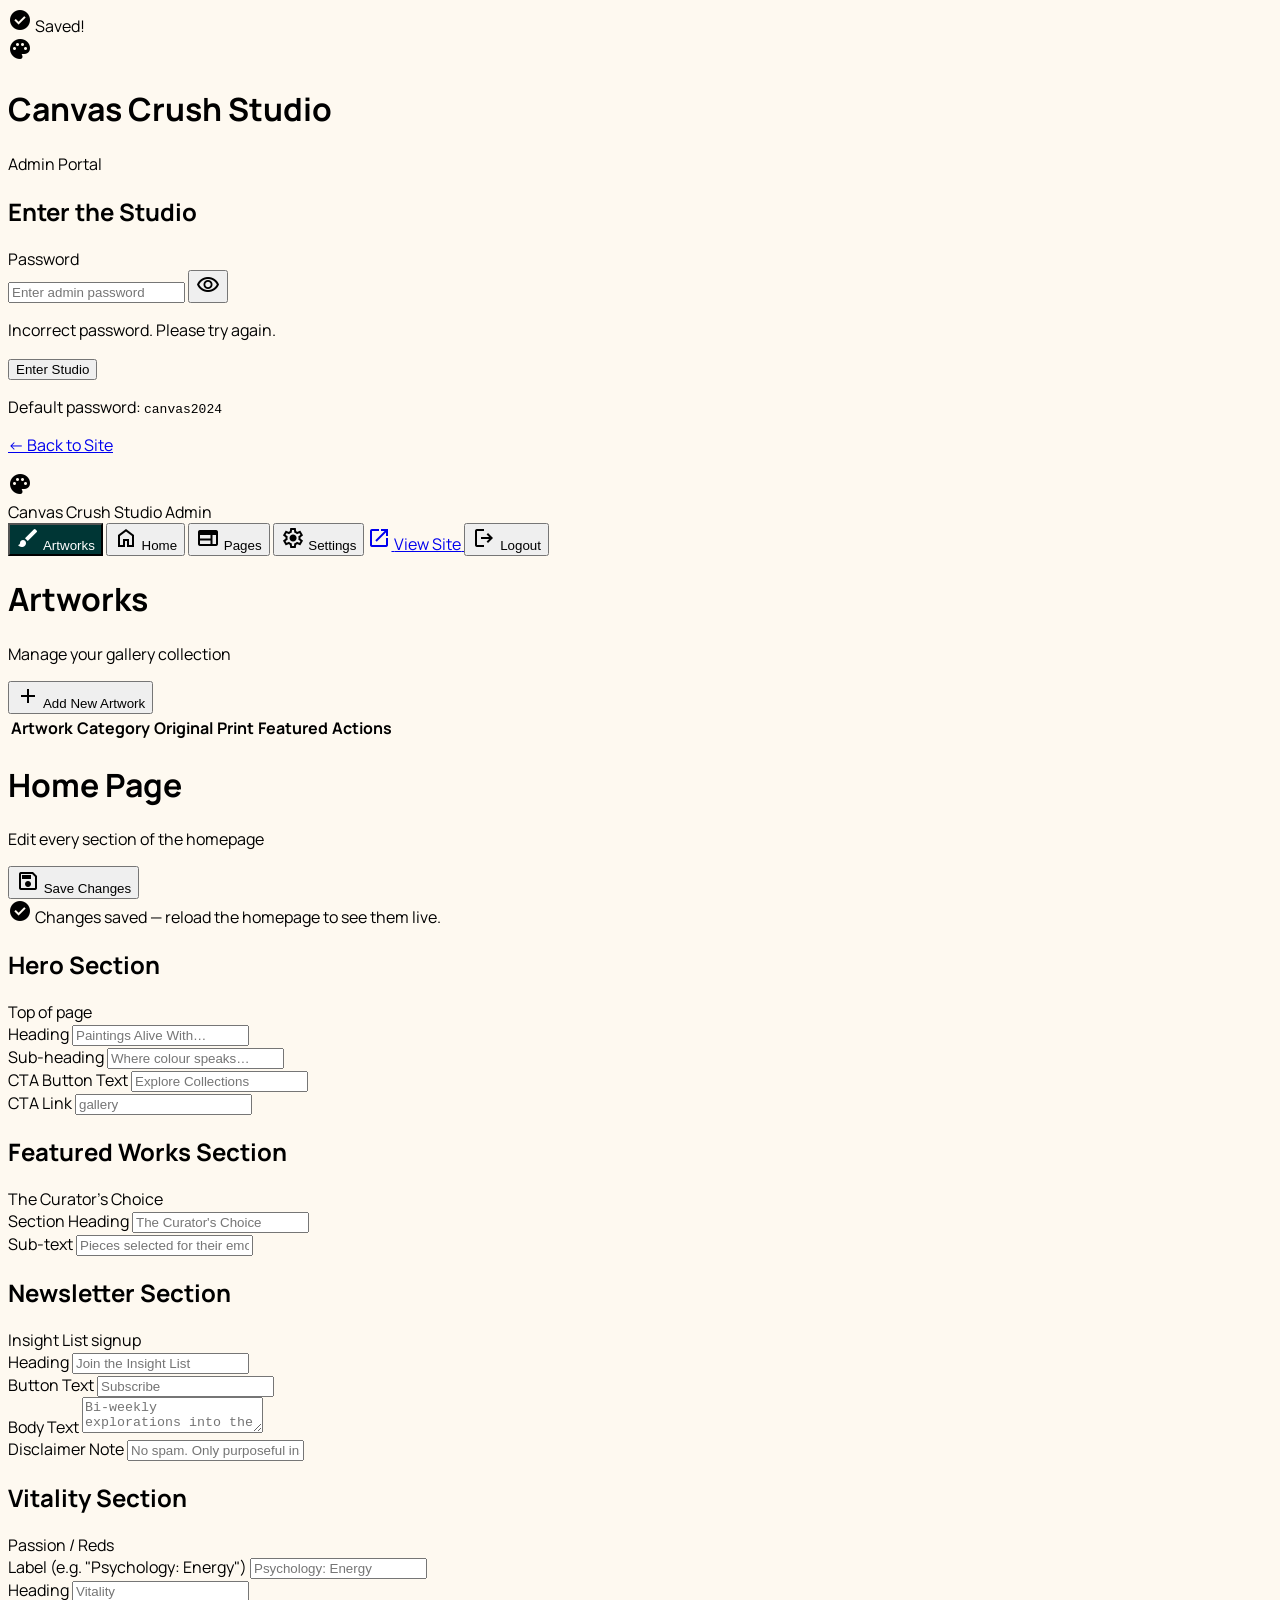
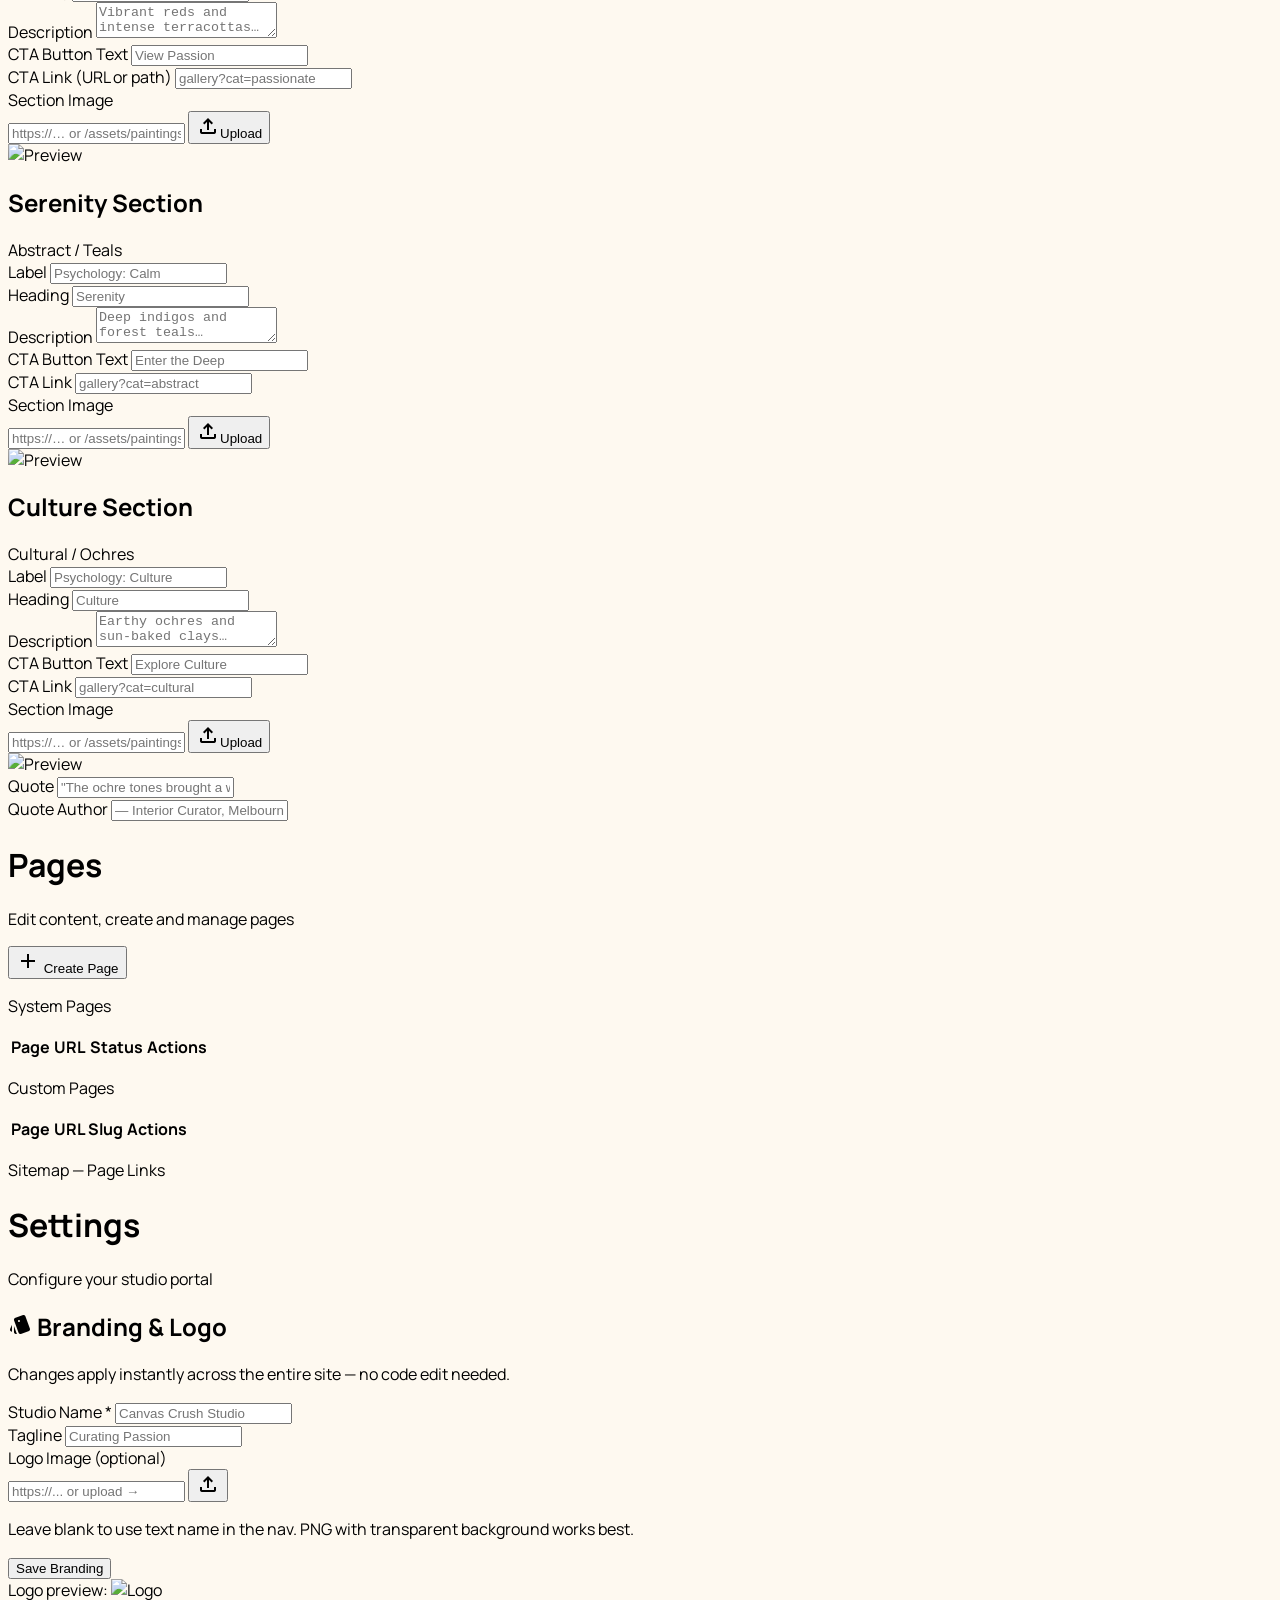
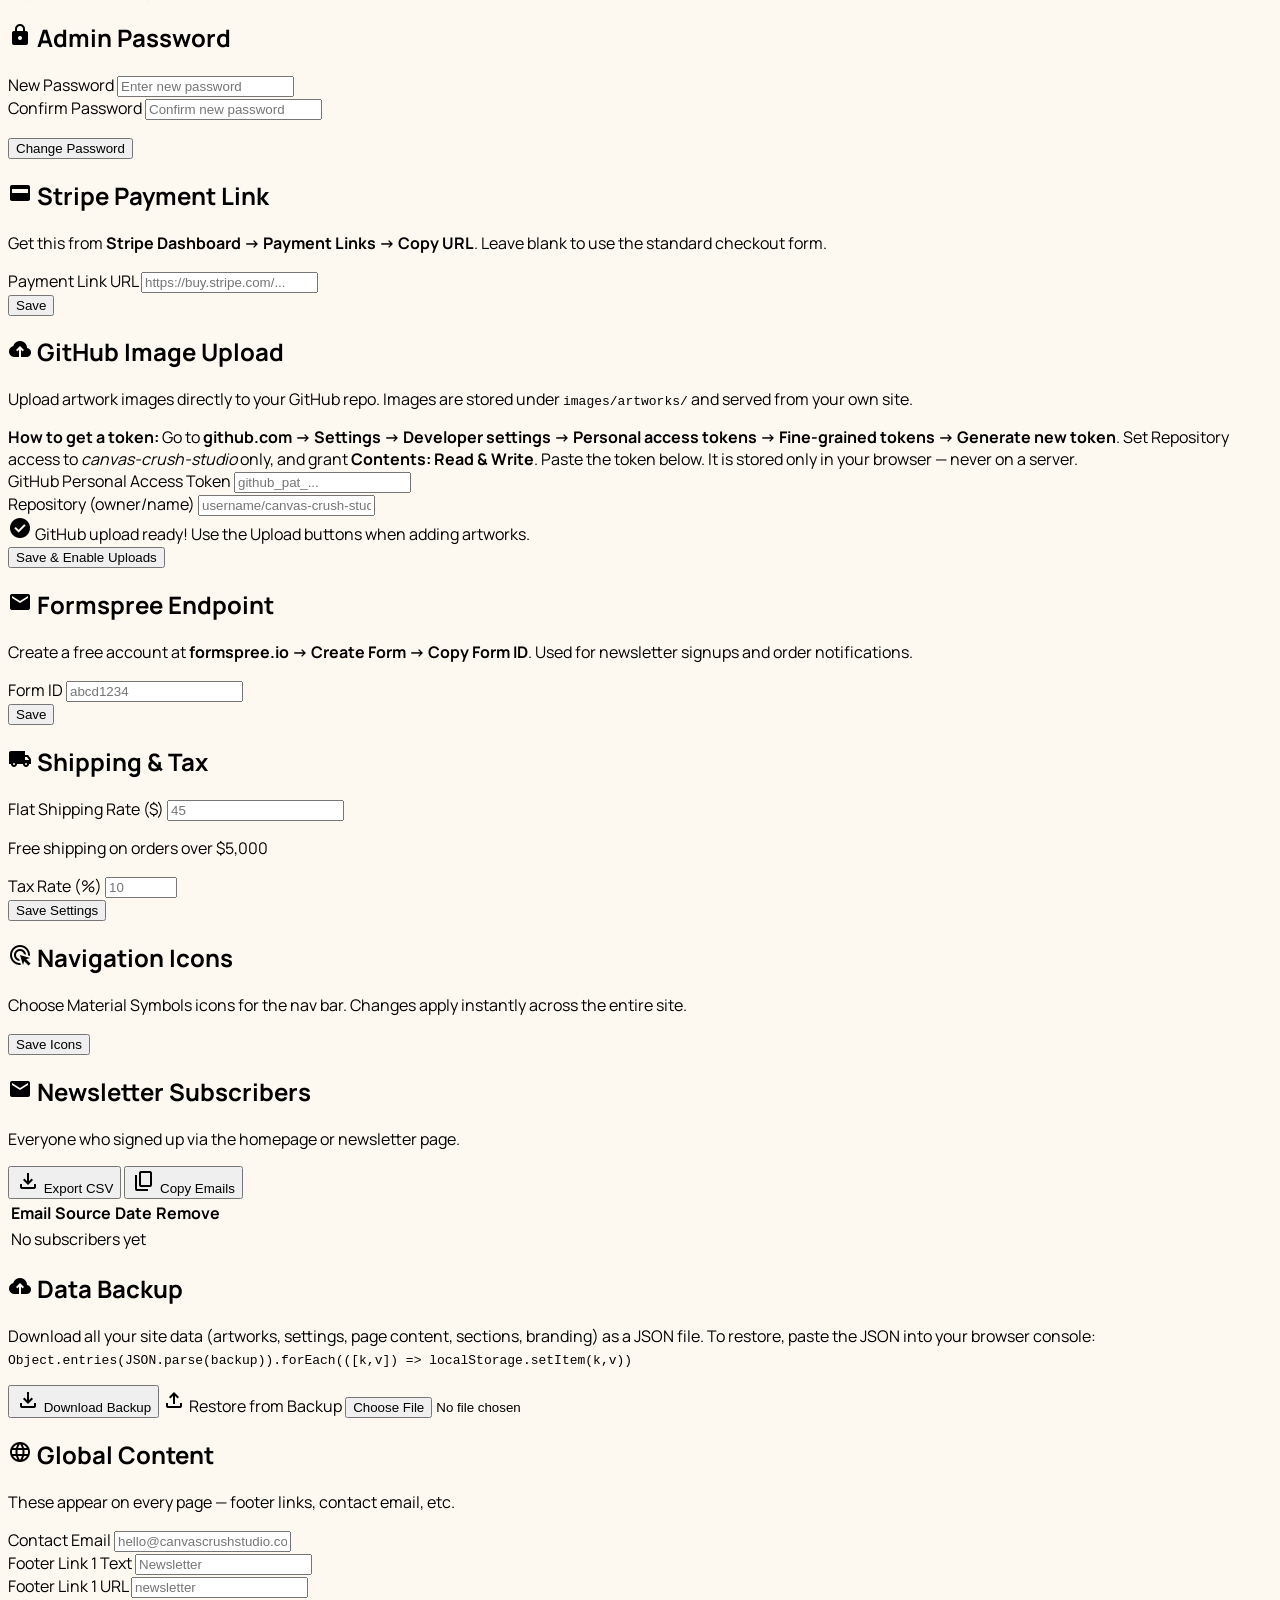
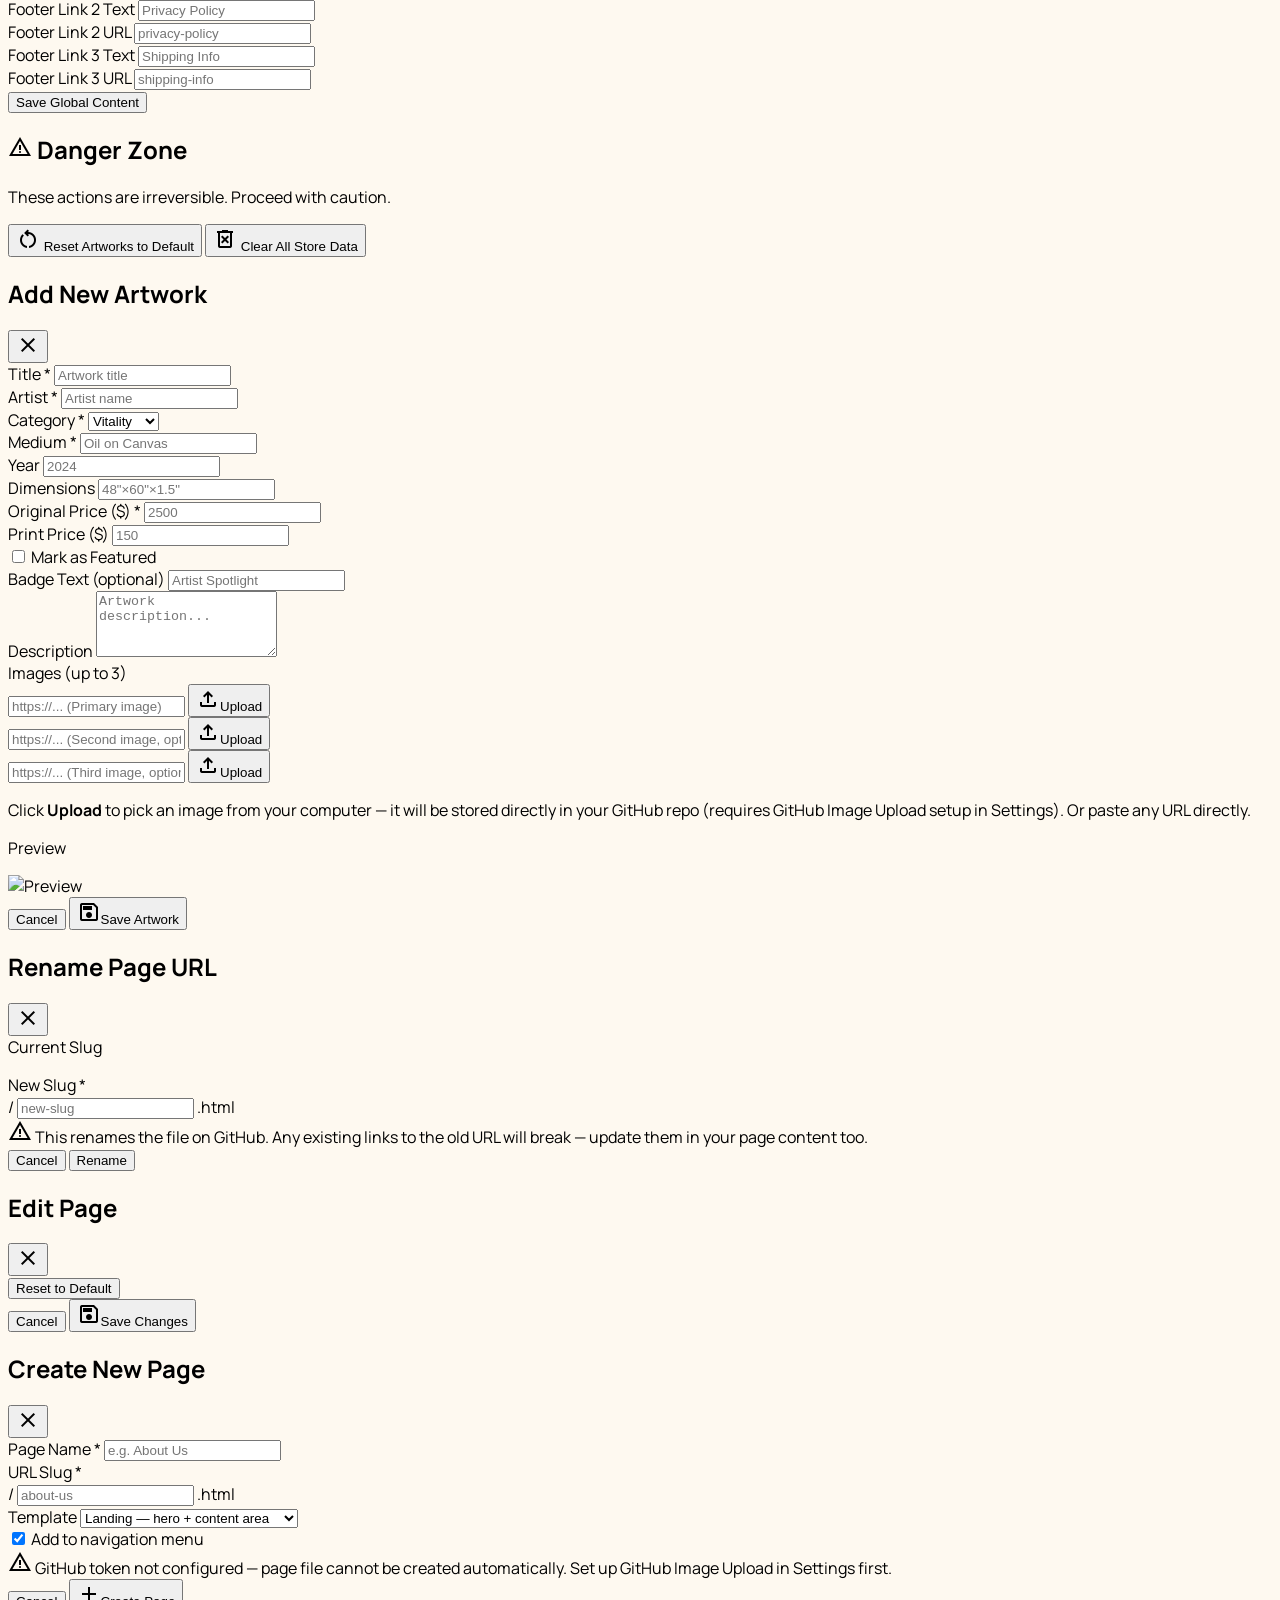
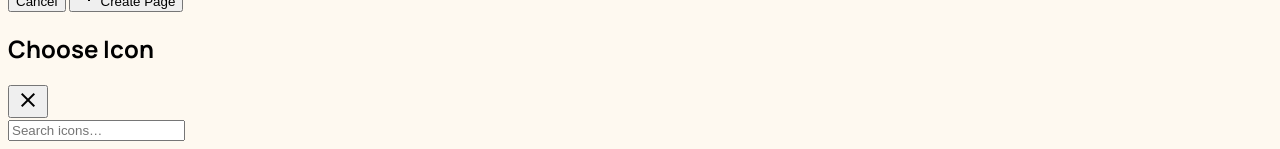
==== admin/index.html @ e5bc733c "Add generic applyPageContent, global content CMS, and dynamic page editor - js/store.js: Replace har" ====
<!DOCTYPE html>
<html class="light" lang="en">
<head>
<meta charset="utf-8"/>
<meta content="width=device-width, initial-scale=1.0" name="viewport"/>
<title>Admin | Canvas Crush Studio</title>
<script src="https://cdn.tailwindcss.com?plugins=forms,container-queries"></script>
<link href="https://fonts.googleapis.com/css2?family=Epilogue:wght@300;400;600;700;800&family=Manrope:wght@300;400;500;600;700&family=Material+Symbols+Outlined:opsz,wght,FILL,GRAD@20..48,100..700,0..1,-50..200&display=swap" rel="stylesheet"/>

<script id="tailwind-config">
  tailwind.config = {
    darkMode: "class",
    theme: {
      extend: {
        colors: {
          "primary":"#003635","on-primary":"#ffffff","primary-container":"#124e4c","on-primary-container":"#87bebb",
          "primary-fixed":"#b5edea","primary-fixed-dim":"#99d1cd","on-primary-fixed":"#00201f","on-primary-fixed-variant":"#134f4d",
          "secondary":"#904b36","on-secondary":"#ffffff","secondary-container":"#ffa58b","on-secondary-container":"#793825",
          "secondary-fixed":"#ffdbd1","secondary-fixed-dim":"#ffb59f","on-secondary-fixed":"#3a0a00","on-secondary-fixed-variant":"#733421",
          "tertiary":"#1f351b","on-tertiary":"#ffffff","tertiary-container":"#354c30","on-tertiary-container":"#a1bc98",
          "tertiary-fixed":"#cfeac4","tertiary-fixed-dim":"#b3cea9","on-tertiary-fixed":"#0b2008","on-tertiary-fixed-variant":"#364d30",
          "surface":"#fef9f0","on-surface":"#1d1c16","surface-variant":"#e7e2d9","on-surface-variant":"#404848",
          "surface-container-lowest":"#ffffff","surface-container-low":"#f8f3ea","surface-container":"#f2ede4",
          "surface-container-high":"#ece8df","surface-container-highest":"#e7e2d9","surface-dim":"#ded9d1",
          "surface-bright":"#fef9f0","surface-tint":"#306765","background":"#fef9f0","on-background":"#1d1c16",
          "outline":"#707978","outline-variant":"#bfc8c7","inverse-surface":"#32302a","inverse-on-surface":"#f5f0e7",
          "inverse-primary":"#99d1cd","error":"#ba1a1a","on-error":"#ffffff","error-container":"#ffdad6","on-error-container":"#93000a"
        },
        borderRadius: { "DEFAULT": "0.125rem", "lg": "0.25rem", "xl": "0.5rem", "full": "0.75rem" },
        fontFamily: { "headline": ["Epilogue"], "body": ["Manrope"], "label": ["Manrope"] }
      }
    }
  }
</script>
<style>
  .material-symbols-outlined { font-variation-settings: 'FILL' 0, 'wght' 400, 'GRAD' 0, 'opsz' 24; }
  body { font-family: 'Manrope', sans-serif; background-color: #fef9f0; }
  input:focus, select:focus, textarea:focus { outline: none; border-color: #003635 !important; box-shadow: 0 0 0 2px rgba(0,54,53,0.15) !important; }
  .tab-nav-item.active { background-color: #003635; color: #ffffff; }
  #modal-overlay { transition: opacity 0.2s ease; }
  #toast-admin { transition: all 0.3s ease; }
</style>
</head>
<body class="bg-surface text-on-surface min-h-screen">

<!-- Toast -->
<div id="toast-admin" class="fixed bottom-6 right-6 z-[200] bg-on-surface text-surface px-6 py-4 rounded-xl shadow-2xl font-label text-sm font-bold flex items-center gap-3 translate-y-20 opacity-0 pointer-events-none">
  <span id="toast-admin-icon" class="material-symbols-outlined text-green-400" style="font-variation-settings:'FILL' 1">check_circle</span>
  <span id="toast-admin-msg">Saved!</span>
</div>

<!-- ═══════════════════════ LOGIN SCREEN ═══════════════════════ -->
<div id="login-screen" class="min-h-screen flex items-center justify-center p-6 bg-gradient-to-br from-surface-container-low to-surface-container-high">
  <div class="w-full max-w-md">
    <div class="text-center mb-10">
      <div class="inline-flex items-center justify-center w-20 h-20 bg-primary rounded-2xl mb-6 shadow-xl shadow-primary/20">
        <span class="material-symbols-outlined text-white text-3xl" style="font-variation-settings:'FILL' 1">palette</span>
      </div>
      <h1 class="font-headline text-3xl font-extrabold tracking-tighter text-on-surface mb-2">Canvas Crush Studio</h1>
      <p class="text-on-surface-variant font-body font-light">Admin Portal</p>
    </div>

    <div class="bg-white rounded-2xl shadow-xl shadow-stone-200/80 p-10 border border-outline-variant/20">
      <h2 class="font-headline text-xl font-bold mb-8 text-center">Enter the Studio</h2>
      <div class="space-y-6">
        <div>
          <label class="block text-[10px] font-label font-bold uppercase tracking-[0.2em] text-stone-400 mb-2">Password</label>
          <div class="relative">
            <input id="admin-password" type="password" class="w-full bg-stone-50 border border-stone-200 rounded-lg px-5 py-4 text-on-surface placeholder:text-stone-300 pr-12 transition-all" placeholder="Enter admin password"/>
            <button onclick="togglePasswordVis()" class="absolute right-4 top-1/2 -translate-y-1/2 text-stone-400 hover:text-stone-600">
              <span id="pw-eye" class="material-symbols-outlined text-xl">visibility</span>
            </button>
          </div>
          <p id="login-error" class="hidden mt-2 text-red-500 text-xs font-label font-bold">Incorrect password. Please try again.</p>
        </div>
        <button onclick="doLogin()" class="w-full py-4 bg-primary text-on-primary font-headline font-bold text-lg rounded-lg hover:opacity-90 transition-all active:scale-[0.98] shadow-lg shadow-primary/10">
          Enter Studio
        </button>
        <p class="text-center text-xs text-stone-400 font-label">Default password: <code class="bg-surface-container-low px-2 py-0.5 rounded font-bold">canvas2024</code></p>
      </div>
    </div>

    <p class="text-center mt-8 text-stone-400 text-sm font-body font-light">
      <a href="/" class="text-primary font-medium hover:underline">← Back to Site</a>
    </p>
  </div>
</div>

<!-- ═══════════════════════ DASHBOARD ═══════════════════════ -->
<div id="dashboard" class="hidden min-h-screen flex flex-col">

  <!-- Top Navbar -->
  <nav class="bg-white border-b border-outline-variant/20 shadow-sm sticky top-0 z-40">
    <div class="flex items-center justify-between px-6 py-4 max-w-screen-xl mx-auto">
      <div class="flex items-center gap-4">
        <div class="w-9 h-9 bg-primary rounded-lg flex items-center justify-center">
          <span class="material-symbols-outlined text-white text-lg" style="font-variation-settings:'FILL' 1">palette</span>
        </div>
        <div>
          <span class="font-headline font-bold text-on-surface">Canvas Crush Studio</span>
          <span class="ml-2 text-xs text-stone-400 font-label font-bold uppercase tracking-widest bg-surface-container-low px-2 py-0.5 rounded-full">Admin</span>
        </div>
      </div>

      <div class="flex items-center gap-2 md:gap-4">
        <button onclick="showTab('artworks')" id="nav-artworks" class="tab-nav-item active px-4 py-2 rounded-lg font-label font-bold text-sm transition-all hover:bg-surface-container-high flex items-center gap-2">
          <span class="material-symbols-outlined text-base" style="font-variation-settings:'FILL' 1">brush</span>
          <span class="hidden md:block">Artworks</span>
        </button>
        <button onclick="showTab('home')" id="nav-home" class="tab-nav-item px-4 py-2 rounded-lg font-label font-bold text-sm transition-all hover:bg-surface-container-high text-on-surface-variant flex items-center gap-2">
          <span class="material-symbols-outlined text-base">home</span>
          <span class="hidden md:block">Home</span>
        </button>
        <button onclick="showTab('pages')" id="nav-pages" class="tab-nav-item px-4 py-2 rounded-lg font-label font-bold text-sm transition-all hover:bg-surface-container-high text-on-surface-variant flex items-center gap-2">
          <span class="material-symbols-outlined text-base">web</span>
          <span class="hidden md:block">Pages</span>
        </button>
        <button onclick="showTab('settings')" id="nav-settings" class="tab-nav-item px-4 py-2 rounded-lg font-label font-bold text-sm transition-all hover:bg-surface-container-high text-on-surface-variant flex items-center gap-2">
          <span class="material-symbols-outlined text-base">settings</span>
          <span class="hidden md:block">Settings</span>
        </button>
        <a href="/" target="_blank" class="px-4 py-2 rounded-lg font-label font-bold text-sm border border-outline-variant/40 hover:bg-surface-container-low transition-all text-on-surface-variant flex items-center gap-2">
          <span class="material-symbols-outlined text-base">open_in_new</span>
          <span class="hidden md:block">View Site</span>
        </a>
        <button onclick="doLogout()" class="px-4 py-2 rounded-lg font-label font-bold text-sm hover:bg-red-50 hover:text-red-600 transition-all text-stone-500 flex items-center gap-2">
          <span class="material-symbols-outlined text-base">logout</span>
          <span class="hidden md:block">Logout</span>
        </button>
      </div>
    </div>
  </nav>

  <!-- ── ARTWORKS TAB ── -->
  <div id="tab-artworks" class="flex-grow px-4 md:px-8 py-8 max-w-screen-xl mx-auto w-full">
    <!-- Header + Add btn -->
    <div class="flex flex-col md:flex-row md:items-center justify-between gap-6 mb-8">
      <div>
        <h1 class="font-headline text-3xl font-extrabold tracking-tighter">Artworks</h1>
        <p class="text-on-surface-variant font-body font-light mt-1">Manage your gallery collection</p>
      </div>
      <button onclick="openModal(null)" class="flex items-center gap-2 px-6 py-3 bg-primary text-on-primary rounded-lg font-label font-bold hover:opacity-90 transition-all shadow-lg shadow-primary/10 active:scale-[0.98]">
        <span class="material-symbols-outlined">add</span> Add New Artwork
      </button>
    </div>

    <!-- Stats Row -->
    <div class="grid grid-cols-2 md:grid-cols-4 gap-4 mb-8" id="stats-row">
      <!-- dynamically populated -->
    </div>

    <!-- Artworks Table -->
    <div class="bg-white rounded-2xl border border-outline-variant/20 shadow-sm overflow-hidden">
      <div class="overflow-x-auto">
        <table class="w-full">
          <thead>
            <tr class="bg-surface-container-low border-b border-outline-variant/20">
              <th class="text-left px-6 py-4 text-[10px] font-label font-bold uppercase tracking-widest text-on-surface-variant">Artwork</th>
              <th class="text-left px-4 py-4 text-[10px] font-label font-bold uppercase tracking-widest text-on-surface-variant hidden md:table-cell">Category</th>
              <th class="text-left px-4 py-4 text-[10px] font-label font-bold uppercase tracking-widest text-on-surface-variant hidden lg:table-cell">Original</th>
              <th class="text-left px-4 py-4 text-[10px] font-label font-bold uppercase tracking-widest text-on-surface-variant hidden lg:table-cell">Print</th>
              <th class="text-center px-4 py-4 text-[10px] font-label font-bold uppercase tracking-widest text-on-surface-variant">Featured</th>
              <th class="text-right px-6 py-4 text-[10px] font-label font-bold uppercase tracking-widest text-on-surface-variant">Actions</th>
            </tr>
          </thead>
          <tbody id="artworks-table-body">
            <!-- dynamically populated -->
          </tbody>
        </table>
      </div>
    </div>
  </div>

  <!-- ── HOME SECTIONS TAB ── -->
  <div id="tab-home" class="hidden flex-grow px-4 md:px-8 py-8 max-w-screen-xl mx-auto w-full">
    <div class="flex flex-col md:flex-row md:items-center justify-between gap-6 mb-8">
      <div>
        <h1 class="font-headline text-3xl font-extrabold tracking-tighter">Home Page</h1>
        <p class="text-on-surface-variant font-body font-light mt-1">Edit every section of the homepage</p>
      </div>
      <button onclick="saveSectionsForm()" class="flex items-center gap-2 px-6 py-3 bg-primary text-on-primary rounded-lg font-label font-bold hover:opacity-90 transition-all shadow-lg shadow-primary/10 active:scale-[0.98]">
        <span class="material-symbols-outlined text-base">save</span> Save Changes
      </button>
    </div>

    <div id="sections-save-banner" class="hidden mb-6 px-5 py-3 bg-green-50 border border-green-200 rounded-xl text-green-800 text-sm font-label font-bold flex items-center gap-2">
      <span class="material-symbols-outlined text-base" style="font-variation-settings:'FILL' 1">check_circle</span>
      Changes saved — reload the homepage to see them live.
    </div>

    <!-- Hero -->
    <div class="bg-white rounded-2xl border border-outline-variant/20 shadow-sm p-8 mb-6">
      <div class="flex items-center gap-3 mb-6">
        <div class="w-3 h-3 rounded-full bg-primary flex-shrink-0"></div>
        <h2 class="font-headline text-lg font-bold">Hero Section</h2>
        <span class="text-xs font-label font-bold text-on-surface-variant bg-surface-container px-2 py-0.5 rounded-full">Top of page</span>
      </div>
      <div class="grid grid-cols-1 md:grid-cols-2 gap-6">
        <div>
          <label class="block text-[10px] font-label font-bold uppercase tracking-widest text-on-surface-variant mb-1.5">Heading</label>
          <input id="hero-heading" type="text" class="w-full border border-outline-variant/40 rounded-lg px-4 py-2.5 text-sm font-body focus:outline-none focus:border-primary/60 bg-surface-container-lowest" placeholder="Paintings Alive With…"/>
        </div>
        <div>
          <label class="block text-[10px] font-label font-bold uppercase tracking-widest text-on-surface-variant mb-1.5">Sub-heading</label>
          <input id="hero-sub" type="text" class="w-full border border-outline-variant/40 rounded-lg px-4 py-2.5 text-sm font-body focus:outline-none focus:border-primary/60 bg-surface-container-lowest" placeholder="Where colour speaks…"/>
        </div>
        <div>
          <label class="block text-[10px] font-label font-bold uppercase tracking-widest text-on-surface-variant mb-1.5">CTA Button Text</label>
          <input id="hero-cta-label" type="text" class="w-full border border-outline-variant/40 rounded-lg px-4 py-2.5 text-sm font-body focus:outline-none focus:border-primary/60 bg-surface-container-lowest" placeholder="Explore Collections"/>
        </div>
        <div>
          <label class="block text-[10px] font-label font-bold uppercase tracking-widest text-on-surface-variant mb-1.5">CTA Link</label>
          <input id="hero-cta-link" type="text" class="w-full border border-outline-variant/40 rounded-lg px-4 py-2.5 text-sm font-body focus:outline-none focus:border-primary/60 bg-surface-container-lowest" placeholder="gallery"/>
        </div>
      </div>
    </div>

    <!-- Featured Works -->
    <div class="bg-white rounded-2xl border border-outline-variant/20 shadow-sm p-8 mb-6">
      <div class="flex items-center gap-3 mb-6">
        <div class="w-3 h-3 rounded-full bg-outline flex-shrink-0"></div>
        <h2 class="font-headline text-lg font-bold">Featured Works Section</h2>
        <span class="text-xs font-label font-bold text-on-surface-variant bg-surface-container px-2 py-0.5 rounded-full">The Curator's Choice</span>
      </div>
      <div class="grid grid-cols-1 md:grid-cols-2 gap-6">
        <div>
          <label class="block text-[10px] font-label font-bold uppercase tracking-widest text-on-surface-variant mb-1.5">Section Heading</label>
          <input id="sec-featured-heading" type="text" class="w-full border border-outline-variant/40 rounded-lg px-4 py-2.5 text-sm font-body focus:outline-none focus:border-primary/60 bg-surface-container-lowest" placeholder="The Curator's Choice"/>
        </div>
        <div>
          <label class="block text-[10px] font-label font-bold uppercase tracking-widest text-on-surface-variant mb-1.5">Sub-text</label>
          <input id="sec-featured-sub" type="text" class="w-full border border-outline-variant/40 rounded-lg px-4 py-2.5 text-sm font-body focus:outline-none focus:border-primary/60 bg-surface-container-lowest" placeholder="Pieces selected for their emotional impact…"/>
        </div>
      </div>
    </div>

    <!-- Newsletter -->
    <div class="bg-white rounded-2xl border border-outline-variant/20 shadow-sm p-8 mb-6">
      <div class="flex items-center gap-3 mb-6">
        <div class="w-3 h-3 rounded-full bg-secondary flex-shrink-0"></div>
        <h2 class="font-headline text-lg font-bold">Newsletter Section</h2>
        <span class="text-xs font-label font-bold text-on-surface-variant bg-surface-container px-2 py-0.5 rounded-full">Insight List signup</span>
      </div>
      <div class="grid grid-cols-1 md:grid-cols-2 gap-6">
        <div>
          <label class="block text-[10px] font-label font-bold uppercase tracking-widest text-on-surface-variant mb-1.5">Heading</label>
          <input id="sec-newsletter-heading" type="text" class="w-full border border-outline-variant/40 rounded-lg px-4 py-2.5 text-sm font-body focus:outline-none focus:border-primary/60 bg-surface-container-lowest" placeholder="Join the Insight List"/>
        </div>
        <div>
          <label class="block text-[10px] font-label font-bold uppercase tracking-widest text-on-surface-variant mb-1.5">Button Text</label>
          <input id="sec-newsletter-btn" type="text" class="w-full border border-outline-variant/40 rounded-lg px-4 py-2.5 text-sm font-body focus:outline-none focus:border-primary/60 bg-surface-container-lowest" placeholder="Subscribe"/>
        </div>
        <div class="md:col-span-2">
          <label class="block text-[10px] font-label font-bold uppercase tracking-widest text-on-surface-variant mb-1.5">Body Text</label>
          <textarea id="sec-newsletter-body" rows="2" class="w-full border border-outline-variant/40 rounded-lg px-4 py-2.5 text-sm font-body focus:outline-none focus:border-primary/60 bg-surface-container-lowest resize-none" placeholder="Bi-weekly explorations into the psychology of colour…"></textarea>
        </div>
        <div class="md:col-span-2">
          <label class="block text-[10px] font-label font-bold uppercase tracking-widest text-on-surface-variant mb-1.5">Disclaimer Note</label>
          <input id="sec-newsletter-note" type="text" class="w-full border border-outline-variant/40 rounded-lg px-4 py-2.5 text-sm font-body focus:outline-none focus:border-primary/60 bg-surface-container-lowest" placeholder="No spam. Only purposeful insight. Unsubscribe anytime."/>
        </div>
      </div>
    </div>

    <!-- Vitality -->
    <div class="bg-white rounded-2xl border border-outline-variant/20 shadow-sm p-8 mb-6">
      <div class="flex items-center gap-3 mb-6">
        <div class="w-3 h-3 rounded-full bg-secondary flex-shrink-0"></div>
        <h2 class="font-headline text-lg font-bold">Vitality Section</h2>
        <span class="text-xs font-label font-bold text-on-surface-variant bg-surface-container px-2 py-0.5 rounded-full">Passion / Reds</span>
      </div>
      <div class="grid grid-cols-1 md:grid-cols-2 gap-6">
        <div>
          <label class="block text-[10px] font-label font-bold uppercase tracking-widest text-on-surface-variant mb-1.5">Label (e.g. "Psychology: Energy")</label>
          <input id="sec-vitality-label" type="text" class="w-full border border-outline-variant/40 rounded-lg px-4 py-2.5 text-sm font-body focus:outline-none focus:border-primary/60 bg-surface-container-lowest" placeholder="Psychology: Energy"/>
        </div>
        <div>
          <label class="block text-[10px] font-label font-bold uppercase tracking-widest text-on-surface-variant mb-1.5">Heading</label>
          <input id="sec-vitality-heading" type="text" class="w-full border border-outline-variant/40 rounded-lg px-4 py-2.5 text-sm font-body focus:outline-none focus:border-primary/60 bg-surface-container-lowest" placeholder="Vitality"/>
        </div>
        <div class="md:col-span-2">
          <label class="block text-[10px] font-label font-bold uppercase tracking-widest text-on-surface-variant mb-1.5">Description</label>
          <textarea id="sec-vitality-desc" rows="2" class="w-full border border-outline-variant/40 rounded-lg px-4 py-2.5 text-sm font-body focus:outline-none focus:border-primary/60 bg-surface-container-lowest resize-none" placeholder="Vibrant reds and intense terracottas…"></textarea>
        </div>
        <div>
          <label class="block text-[10px] font-label font-bold uppercase tracking-widest text-on-surface-variant mb-1.5">CTA Button Text</label>
          <input id="sec-vitality-cta-text" type="text" class="w-full border border-outline-variant/40 rounded-lg px-4 py-2.5 text-sm font-body focus:outline-none focus:border-primary/60 bg-surface-container-lowest" placeholder="View Passion"/>
        </div>
        <div>
          <label class="block text-[10px] font-label font-bold uppercase tracking-widest text-on-surface-variant mb-1.5">CTA Link (URL or path)</label>
          <input id="sec-vitality-cta-link" type="text" class="w-full border border-outline-variant/40 rounded-lg px-4 py-2.5 text-sm font-body focus:outline-none focus:border-primary/60 bg-surface-container-lowest" placeholder="gallery?cat=passionate"/>
        </div>
        <div class="md:col-span-2">
          <label class="block text-[10px] font-label font-bold uppercase tracking-widest text-on-surface-variant mb-1.5">Section Image</label>
          <div class="flex gap-2">
            <input id="sec-vitality-img" type="url" oninput="refreshSecPreview('vitality')" class="flex-1 border border-outline-variant/40 rounded-lg px-4 py-2.5 text-sm font-body focus:outline-none focus:border-primary/60 bg-surface-container-lowest" placeholder="https://… or /assets/paintings/…"/>
            <button type="button" id="sec-vitality-img-btn" onclick="uploadSectionImage('vitality')" class="flex-shrink-0 flex items-center gap-2 px-4 py-2.5 bg-primary text-white rounded-lg font-label text-xs font-bold hover:opacity-90 transition-all whitespace-nowrap">
              <span class="material-symbols-outlined text-sm">upload</span>Upload
            </button>
          </div>
          <div id="sec-vitality-img-preview" class="hidden mt-3 relative w-full h-36 rounded-xl overflow-hidden border border-outline-variant/20 bg-surface-container">
            <img id="sec-vitality-img-preview-img" src="" alt="Preview" class="w-full h-full object-cover"/>
          </div>
        </div>
      </div>
    </div>

    <!-- Serenity -->
    <div class="bg-white rounded-2xl border border-outline-variant/20 shadow-sm p-8 mb-6">
      <div class="flex items-center gap-3 mb-6">
        <div class="w-3 h-3 rounded-full bg-primary flex-shrink-0"></div>
        <h2 class="font-headline text-lg font-bold">Serenity Section</h2>
        <span class="text-xs font-label font-bold text-on-surface-variant bg-surface-container px-2 py-0.5 rounded-full">Abstract / Teals</span>
      </div>
      <div class="grid grid-cols-1 md:grid-cols-2 gap-6">
        <div>
          <label class="block text-[10px] font-label font-bold uppercase tracking-widest text-on-surface-variant mb-1.5">Label</label>
          <input id="sec-serenity-label" type="text" class="w-full border border-outline-variant/40 rounded-lg px-4 py-2.5 text-sm font-body focus:outline-none focus:border-primary/60 bg-surface-container-lowest" placeholder="Psychology: Calm"/>
        </div>
        <div>
          <label class="block text-[10px] font-label font-bold uppercase tracking-widest text-on-surface-variant mb-1.5">Heading</label>
          <input id="sec-serenity-heading" type="text" class="w-full border border-outline-variant/40 rounded-lg px-4 py-2.5 text-sm font-body focus:outline-none focus:border-primary/60 bg-surface-container-lowest" placeholder="Serenity"/>
        </div>
        <div class="md:col-span-2">
          <label class="block text-[10px] font-label font-bold uppercase tracking-widest text-on-surface-variant mb-1.5">Description</label>
          <textarea id="sec-serenity-desc" rows="2" class="w-full border border-outline-variant/40 rounded-lg px-4 py-2.5 text-sm font-body focus:outline-none focus:border-primary/60 bg-surface-container-lowest resize-none" placeholder="Deep indigos and forest teals…"></textarea>
        </div>
        <div>
          <label class="block text-[10px] font-label font-bold uppercase tracking-widest text-on-surface-variant mb-1.5">CTA Button Text</label>
          <input id="sec-serenity-cta-text" type="text" class="w-full border border-outline-variant/40 rounded-lg px-4 py-2.5 text-sm font-body focus:outline-none focus:border-primary/60 bg-surface-container-lowest" placeholder="Enter the Deep"/>
        </div>
        <div>
          <label class="block text-[10px] font-label font-bold uppercase tracking-widest text-on-surface-variant mb-1.5">CTA Link</label>
          <input id="sec-serenity-cta-link" type="text" class="w-full border border-outline-variant/40 rounded-lg px-4 py-2.5 text-sm font-body focus:outline-none focus:border-primary/60 bg-surface-container-lowest" placeholder="gallery?cat=abstract"/>
        </div>
        <div class="md:col-span-2">
          <label class="block text-[10px] font-label font-bold uppercase tracking-widest text-on-surface-variant mb-1.5">Section Image</label>
          <div class="flex gap-2">
            <input id="sec-serenity-img" type="url" oninput="refreshSecPreview('serenity')" class="flex-1 border border-outline-variant/40 rounded-lg px-4 py-2.5 text-sm font-body focus:outline-none focus:border-primary/60 bg-surface-container-lowest" placeholder="https://… or /assets/paintings/…"/>
            <button type="button" id="sec-serenity-img-btn" onclick="uploadSectionImage('serenity')" class="flex-shrink-0 flex items-center gap-2 px-4 py-2.5 bg-primary text-white rounded-lg font-label text-xs font-bold hover:opacity-90 transition-all whitespace-nowrap">
              <span class="material-symbols-outlined text-sm">upload</span>Upload
            </button>
          </div>
          <div id="sec-serenity-img-preview" class="hidden mt-3 relative w-full h-36 rounded-xl overflow-hidden border border-outline-variant/20 bg-surface-container">
            <img id="sec-serenity-img-preview-img" src="" alt="Preview" class="w-full h-full object-cover"/>
          </div>
        </div>
      </div>
    </div>

    <!-- Culture -->
    <div class="bg-white rounded-2xl border border-outline-variant/20 shadow-sm p-8 mb-6">
      <div class="flex items-center gap-3 mb-6">
        <div class="w-3 h-3 rounded-full bg-tertiary flex-shrink-0"></div>
        <h2 class="font-headline text-lg font-bold">Culture Section</h2>
        <span class="text-xs font-label font-bold text-on-surface-variant bg-surface-container px-2 py-0.5 rounded-full">Cultural / Ochres</span>
      </div>
      <div class="grid grid-cols-1 md:grid-cols-2 gap-6">
        <div>
          <label class="block text-[10px] font-label font-bold uppercase tracking-widest text-on-surface-variant mb-1.5">Label</label>
          <input id="sec-culture-label" type="text" class="w-full border border-outline-variant/40 rounded-lg px-4 py-2.5 text-sm font-body focus:outline-none focus:border-primary/60 bg-surface-container-lowest" placeholder="Psychology: Culture"/>
        </div>
        <div>
          <label class="block text-[10px] font-label font-bold uppercase tracking-widest text-on-surface-variant mb-1.5">Heading</label>
          <input id="sec-culture-heading" type="text" class="w-full border border-outline-variant/40 rounded-lg px-4 py-2.5 text-sm font-body focus:outline-none focus:border-primary/60 bg-surface-container-lowest" placeholder="Culture"/>
        </div>
        <div class="md:col-span-2">
          <label class="block text-[10px] font-label font-bold uppercase tracking-widest text-on-surface-variant mb-1.5">Description</label>
          <textarea id="sec-culture-desc" rows="2" class="w-full border border-outline-variant/40 rounded-lg px-4 py-2.5 text-sm font-body focus:outline-none focus:border-primary/60 bg-surface-container-lowest resize-none" placeholder="Earthy ochres and sun-baked clays…"></textarea>
        </div>
        <div>
          <label class="block text-[10px] font-label font-bold uppercase tracking-widest text-on-surface-variant mb-1.5">CTA Button Text</label>
          <input id="sec-culture-cta-text" type="text" class="w-full border border-outline-variant/40 rounded-lg px-4 py-2.5 text-sm font-body focus:outline-none focus:border-primary/60 bg-surface-container-lowest" placeholder="Explore Culture"/>
        </div>
        <div>
          <label class="block text-[10px] font-label font-bold uppercase tracking-widest text-on-surface-variant mb-1.5">CTA Link</label>
          <input id="sec-culture-cta-link" type="text" class="w-full border border-outline-variant/40 rounded-lg px-4 py-2.5 text-sm font-body focus:outline-none focus:border-primary/60 bg-surface-container-lowest" placeholder="gallery?cat=cultural"/>
        </div>
        <div class="md:col-span-2">
          <label class="block text-[10px] font-label font-bold uppercase tracking-widest text-on-surface-variant mb-1.5">Section Image</label>
          <div class="flex gap-2">
            <input id="sec-culture-img" type="url" oninput="refreshSecPreview('culture')" class="flex-1 border border-outline-variant/40 rounded-lg px-4 py-2.5 text-sm font-body focus:outline-none focus:border-primary/60 bg-surface-container-lowest" placeholder="https://… or /assets/paintings/…"/>
            <button type="button" id="sec-culture-img-btn" onclick="uploadSectionImage('culture')" class="flex-shrink-0 flex items-center gap-2 px-4 py-2.5 bg-primary text-white rounded-lg font-label text-xs font-bold hover:opacity-90 transition-all whitespace-nowrap">
              <span class="material-symbols-outlined text-sm">upload</span>Upload
            </button>
          </div>
          <div id="sec-culture-img-preview" class="hidden mt-3 relative w-full h-36 rounded-xl overflow-hidden border border-outline-variant/20 bg-surface-container">
            <img id="sec-culture-img-preview-img" src="" alt="Preview" class="w-full h-full object-cover"/>
          </div>
        </div>
        <div class="md:col-span-2">
          <label class="block text-[10px] font-label font-bold uppercase tracking-widest text-on-surface-variant mb-1.5">Quote</label>
          <input id="sec-culture-quote" type="text" class="w-full border border-outline-variant/40 rounded-lg px-4 py-2.5 text-sm font-body focus:outline-none focus:border-primary/60 bg-surface-container-lowest" placeholder='"The ochre tones brought a warmth…"'/>
        </div>
        <div class="md:col-span-2">
          <label class="block text-[10px] font-label font-bold uppercase tracking-widest text-on-surface-variant mb-1.5">Quote Author</label>
          <input id="sec-culture-quote-author" type="text" class="w-full border border-outline-variant/40 rounded-lg px-4 py-2.5 text-sm font-body focus:outline-none focus:border-primary/60 bg-surface-container-lowest" placeholder="— Interior Curator, Melbourne"/>
        </div>
      </div>
    </div>

  </div>

  <!-- ── PAGES TAB ── -->
  <div id="tab-pages" class="hidden flex-grow px-4 md:px-8 py-8 max-w-screen-xl mx-auto w-full">
    <div class="flex flex-col md:flex-row md:items-center justify-between gap-6 mb-8">
      <div>
        <h1 class="font-headline text-3xl font-extrabold tracking-tighter">Pages</h1>
        <p class="text-on-surface-variant font-body font-light mt-1">Edit content, create and manage pages</p>
      </div>
      <button onclick="openPageCreate()" class="flex items-center gap-2 px-6 py-3 bg-primary text-on-primary rounded-lg font-label font-bold hover:opacity-90 transition-all shadow-lg shadow-primary/10 active:scale-[0.98]">
        <span class="material-symbols-outlined">add</span> Create Page
      </button>
    </div>

    <!-- System Pages -->
    <div class="mb-8">
      <p class="text-[10px] font-label font-bold uppercase tracking-widest text-on-surface-variant mb-3">System Pages</p>
      <div class="bg-white rounded-2xl border border-outline-variant/20 shadow-sm overflow-hidden">
        <table class="w-full">
          <thead>
            <tr class="bg-surface-container-low border-b border-outline-variant/20">
              <th class="text-left px-6 py-4 text-[10px] font-label font-bold uppercase tracking-widest text-on-surface-variant">Page</th>
              <th class="text-left px-4 py-4 text-[10px] font-label font-bold uppercase tracking-widest text-on-surface-variant hidden md:table-cell">URL</th>
              <th class="text-left px-4 py-4 text-[10px] font-label font-bold uppercase tracking-widest text-on-surface-variant hidden md:table-cell">Status</th>
              <th class="text-right px-6 py-4 text-[10px] font-label font-bold uppercase tracking-widest text-on-surface-variant">Actions</th>
            </tr>
          </thead>
          <tbody id="system-pages-body"></tbody>
        </table>
      </div>
    </div>

    <!-- Custom Pages -->
    <div class="mb-8">
      <p class="text-[10px] font-label font-bold uppercase tracking-widest text-on-surface-variant mb-3">Custom Pages</p>
      <div class="bg-white rounded-2xl border border-outline-variant/20 shadow-sm overflow-hidden">
        <table class="w-full">
          <thead>
            <tr class="bg-surface-container-low border-b border-outline-variant/20">
              <th class="text-left px-6 py-4 text-[10px] font-label font-bold uppercase tracking-widest text-on-surface-variant">Page</th>
              <th class="text-left px-4 py-4 text-[10px] font-label font-bold uppercase tracking-widest text-on-surface-variant hidden md:table-cell">URL Slug</th>
              <th class="text-right px-6 py-4 text-[10px] font-label font-bold uppercase tracking-widest text-on-surface-variant">Actions</th>
            </tr>
          </thead>
          <tbody id="custom-pages-body"></tbody>
        </table>
      </div>
    </div>

    <!-- Sitemap -->
    <div>
      <p class="text-[10px] font-label font-bold uppercase tracking-widest text-on-surface-variant mb-3">Sitemap — Page Links</p>
      <div class="bg-white rounded-2xl border border-outline-variant/20 shadow-sm p-6" id="sitemap-panel">
        <!-- rendered by JS -->
      </div>
    </div>
  </div>

  <!-- ── SETTINGS TAB ── -->
  <div id="tab-settings" class="hidden flex-grow px-4 md:px-8 py-8 max-w-screen-xl mx-auto w-full">
    <div class="mb-8">
      <h1 class="font-headline text-3xl font-extrabold tracking-tighter">Settings</h1>
      <p class="text-on-surface-variant font-body font-light mt-1">Configure your studio portal</p>
    </div>

    <div class="grid grid-cols-1 lg:grid-cols-2 gap-8">
      <!-- Branding -->
      <div class="bg-white rounded-2xl border border-outline-variant/20 shadow-sm p-8 lg:col-span-2">
        <h2 class="font-headline text-lg font-bold mb-2 flex items-center gap-3">
          <span class="material-symbols-outlined text-primary" style="font-variation-settings:'FILL' 1">style</span>
          Branding &amp; Logo
        </h2>
        <p class="text-stone-400 text-xs font-label mb-6 leading-relaxed">Changes apply instantly across the entire site — no code edit needed.</p>
        <div class="grid grid-cols-1 md:grid-cols-3 gap-6">
          <div>
            <label class="block text-[10px] font-label font-bold uppercase tracking-[0.2em] text-stone-400 mb-2">Studio Name *</label>
            <input id="set-studio-name" type="text" class="w-full bg-stone-50 border border-stone-200 rounded-lg px-4 py-3 text-on-surface placeholder:text-stone-300 transition-all" placeholder="Canvas Crush Studio"/>
          </div>
          <div>
            <label class="block text-[10px] font-label font-bold uppercase tracking-[0.2em] text-stone-400 mb-2">Tagline</label>
            <input id="set-tagline" type="text" class="w-full bg-stone-50 border border-stone-200 rounded-lg px-4 py-3 text-on-surface placeholder:text-stone-300 transition-all" placeholder="Curating Passion"/>
          </div>
          <div>
            <label class="block text-[10px] font-label font-bold uppercase tracking-[0.2em] text-stone-400 mb-2">Logo Image (optional)</label>
            <div class="flex gap-2">
              <input id="set-logo-url" type="url" class="flex-grow bg-stone-50 border border-stone-200 rounded-lg px-4 py-3 text-on-surface placeholder:text-stone-300 transition-all text-sm" placeholder="https://... or upload →"/>
              <button type="button" onclick="openGitHubUploadForLogo()" class="flex-shrink-0 flex items-center gap-1 px-3 py-3 bg-stone-200 text-stone-700 rounded-lg font-label text-xs font-bold hover:bg-stone-300 transition-all whitespace-nowrap">
                <span class="material-symbols-outlined text-sm">upload</span>
              </button>
            </div>
            <p class="text-[10px] text-stone-400 font-label mt-1">Leave blank to use text name in the nav. PNG with transparent background works best.</p>
          </div>
        </div>
        <div class="mt-6 flex items-center gap-4">
          <button onclick="saveBrandingSettings()" class="px-6 py-3 bg-primary text-on-primary rounded-lg font-label font-bold hover:opacity-90 transition-all">Save Branding</button>
          <div id="logo-preview-wrap" class="hidden items-center gap-3 text-xs text-stone-400 font-label">
            <span>Logo preview:</span>
            <img id="logo-preview" src="" alt="Logo" class="h-10 object-contain border border-outline-variant/30 rounded-lg px-2 bg-stone-50"/>
          </div>
        </div>
      </div>

      <!-- Admin Password -->
      <div class="bg-white rounded-2xl border border-outline-variant/20 shadow-sm p-8">
        <h2 class="font-headline text-lg font-bold mb-6 flex items-center gap-3">
          <span class="material-symbols-outlined text-primary" style="font-variation-settings:'FILL' 1">lock</span>
          Admin Password
        </h2>
        <div class="space-y-5">
          <div>
            <label class="block text-[10px] font-label font-bold uppercase tracking-[0.2em] text-stone-400 mb-2">New Password</label>
            <input id="set-new-password" type="password" class="w-full bg-stone-50 border border-stone-200 rounded-lg px-4 py-3 text-on-surface placeholder:text-stone-300 transition-all" placeholder="Enter new password"/>
          </div>
          <div>
            <label class="block text-[10px] font-label font-bold uppercase tracking-[0.2em] text-stone-400 mb-2">Confirm Password</label>
            <input id="set-confirm-password" type="password" class="w-full bg-stone-50 border border-stone-200 rounded-lg px-4 py-3 text-on-surface placeholder:text-stone-300 transition-all" placeholder="Confirm new password"/>
          </div>
          <p id="pw-change-error" class="hidden text-red-500 text-xs font-label font-bold"></p>
          <button onclick="savePassword()" class="px-6 py-3 bg-primary text-on-primary rounded-lg font-label font-bold hover:opacity-90 transition-all">Change Password</button>
        </div>
      </div>

      <!-- Stripe -->
      <div class="bg-white rounded-2xl border border-outline-variant/20 shadow-sm p-8">
        <h2 class="font-headline text-lg font-bold mb-2 flex items-center gap-3">
          <span class="material-symbols-outlined text-primary" style="font-variation-settings:'FILL' 1">credit_card</span>
          Stripe Payment Link
        </h2>
        <p class="text-stone-400 text-xs font-label mb-6 leading-relaxed">Get this from <strong>Stripe Dashboard → Payment Links → Copy URL</strong>. Leave blank to use the standard checkout form.</p>
        <div class="space-y-4">
          <div>
            <label class="block text-[10px] font-label font-bold uppercase tracking-[0.2em] text-stone-400 mb-2">Payment Link URL</label>
            <input id="set-stripe-link" type="url" class="w-full bg-stone-50 border border-stone-200 rounded-lg px-4 py-3 text-on-surface placeholder:text-stone-300 transition-all" placeholder="https://buy.stripe.com/..."/>
          </div>
          <button onclick="saveStripeLink()" class="px-6 py-3 bg-primary text-on-primary rounded-lg font-label font-bold hover:opacity-90 transition-all">Save</button>
        </div>
      </div>

      <!-- GitHub Image Upload -->
      <div class="bg-white rounded-2xl border border-outline-variant/20 shadow-sm p-8">
        <h2 class="font-headline text-lg font-bold mb-2 flex items-center gap-3">
          <span class="material-symbols-outlined text-primary" style="font-variation-settings:'FILL' 1">cloud_upload</span>
          GitHub Image Upload
        </h2>
        <p class="text-stone-400 text-xs font-label mb-2 leading-relaxed">Upload artwork images directly to your GitHub repo. Images are stored under <code class="bg-surface-container-low px-1 rounded">images/artworks/</code> and served from your own site.</p>
        <div class="mb-4 px-4 py-3 bg-amber-50 border border-amber-200 rounded-lg text-amber-800 text-xs font-label leading-relaxed">
          <strong>How to get a token:</strong> Go to <strong>github.com → Settings → Developer settings → Personal access tokens → Fine-grained tokens → Generate new token</strong>. Set Repository access to <em>canvas-crush-studio</em> only, and grant <strong>Contents: Read & Write</strong>. Paste the token below. It is stored only in your browser — never on a server.
        </div>
        <div class="space-y-4">
          <div>
            <label class="block text-[10px] font-label font-bold uppercase tracking-[0.2em] text-stone-400 mb-2">GitHub Personal Access Token</label>
            <input id="set-github-token" type="password" class="w-full bg-stone-50 border border-stone-200 rounded-lg px-4 py-3 text-on-surface placeholder:text-stone-300 transition-all font-mono text-sm" placeholder="github_pat_..."/>
          </div>
          <div>
            <label class="block text-[10px] font-label font-bold uppercase tracking-[0.2em] text-stone-400 mb-2">Repository (owner/name)</label>
            <input id="set-github-repo" type="text" class="w-full bg-stone-50 border border-stone-200 rounded-lg px-4 py-3 text-on-surface placeholder:text-stone-300 transition-all font-mono text-sm" placeholder="username/canvas-crush-studio"/>
          </div>
          <div id="github-upload-status" class="hidden px-4 py-3 bg-green-50 border border-green-200 rounded-lg text-green-700 text-xs font-label font-bold flex items-center gap-2">
            <span class="material-symbols-outlined text-sm" style="font-variation-settings:'FILL' 1">check_circle</span>
            GitHub upload ready! Use the Upload buttons when adding artworks.
          </div>
          <button onclick="saveGitHubSettings()" class="px-6 py-3 bg-primary text-on-primary rounded-lg font-label font-bold hover:opacity-90 transition-all">Save &amp; Enable Uploads</button>
        </div>
      </div>

      <!-- Formspree -->
      <div class="bg-white rounded-2xl border border-outline-variant/20 shadow-sm p-8">
        <h2 class="font-headline text-lg font-bold mb-2 flex items-center gap-3">
          <span class="material-symbols-outlined text-primary" style="font-variation-settings:'FILL' 1">mail</span>
          Formspree Endpoint
        </h2>
        <p class="text-stone-400 text-xs font-label mb-6 leading-relaxed">Create a free account at <strong>formspree.io → Create Form → Copy Form ID</strong>. Used for newsletter signups and order notifications.</p>
        <div class="space-y-4">
          <div>
            <label class="block text-[10px] font-label font-bold uppercase tracking-[0.2em] text-stone-400 mb-2">Form ID</label>
            <input id="set-formspree-id" type="text" class="w-full bg-stone-50 border border-stone-200 rounded-lg px-4 py-3 text-on-surface placeholder:text-stone-300 transition-all" placeholder="abcd1234"/>
          </div>
          <button onclick="saveFormspree()" class="px-6 py-3 bg-primary text-on-primary rounded-lg font-label font-bold hover:opacity-90 transition-all">Save</button>
        </div>
      </div>

      <!-- Shipping & Tax -->
      <div class="bg-white rounded-2xl border border-outline-variant/20 shadow-sm p-8">
        <h2 class="font-headline text-lg font-bold mb-6 flex items-center gap-3">
          <span class="material-symbols-outlined text-primary" style="font-variation-settings:'FILL' 1">local_shipping</span>
          Shipping & Tax
        </h2>
        <div class="space-y-5">
          <div>
            <label class="block text-[10px] font-label font-bold uppercase tracking-[0.2em] text-stone-400 mb-2">Flat Shipping Rate ($)</label>
            <input id="set-shipping-rate" type="number" min="0" step="1" class="w-full bg-stone-50 border border-stone-200 rounded-lg px-4 py-3 text-on-surface transition-all" placeholder="45"/>
            <p class="text-stone-400 text-xs mt-1 font-label">Free shipping on orders over $5,000</p>
          </div>
          <div>
            <label class="block text-[10px] font-label font-bold uppercase tracking-[0.2em] text-stone-400 mb-2">Tax Rate (%)</label>
            <input id="set-tax-rate" type="number" min="0" max="100" step="0.1" class="w-full bg-stone-50 border border-stone-200 rounded-lg px-4 py-3 text-on-surface transition-all" placeholder="10"/>
          </div>
          <button onclick="saveShippingTax()" class="px-6 py-3 bg-primary text-on-primary rounded-lg font-label font-bold hover:opacity-90 transition-all">Save Settings</button>
        </div>
      </div>

      <!-- Nav Icons -->
      <div class="bg-white rounded-2xl border border-outline-variant/20 shadow-sm p-8 lg:col-span-2">
        <h2 class="font-headline text-lg font-bold mb-2 flex items-center gap-3">
          <span class="material-symbols-outlined text-primary" style="font-variation-settings:'FILL' 1">ads_click</span>
          Navigation Icons
        </h2>
        <p class="text-stone-400 text-xs font-label mb-6 leading-relaxed">Choose Material Symbols icons for the nav bar. Changes apply instantly across the entire site.</p>
        <div id="nav-icons-card" class="grid grid-cols-3 gap-4 mb-6">
          <!-- Rendered by JS -->
        </div>
        <button onclick="saveNavIconSettings()" class="px-6 py-3 bg-primary text-on-primary rounded-lg font-label font-bold hover:opacity-90 transition-all">Save Icons</button>
      </div>

      <!-- Subscribers -->
      <div class="bg-white rounded-2xl border border-outline-variant/20 shadow-sm p-8 lg:col-span-2">
        <div class="flex flex-col md:flex-row md:items-center justify-between gap-4 mb-6">
          <div>
            <h2 class="font-headline text-lg font-bold flex items-center gap-3">
              <span class="material-symbols-outlined text-primary" style="font-variation-settings:'FILL' 1">mail</span>
              Newsletter Subscribers
            </h2>
            <p class="text-stone-400 text-xs font-label mt-1">Everyone who signed up via the homepage or newsletter page.</p>
          </div>
          <div class="flex gap-3">
            <button onclick="exportSubscribersCSV()" class="flex items-center gap-2 px-5 py-2.5 border border-outline-variant/40 rounded-lg font-label font-bold text-sm hover:bg-surface-container-low transition-all text-on-surface-variant">
              <span class="material-symbols-outlined text-base">download</span> Export CSV
            </button>
            <button onclick="copySubscriberEmails()" class="flex items-center gap-2 px-5 py-2.5 border border-outline-variant/40 rounded-lg font-label font-bold text-sm hover:bg-surface-container-low transition-all text-on-surface-variant">
              <span class="material-symbols-outlined text-base">content_copy</span> Copy Emails
            </button>
          </div>
        </div>
        <div id="subscribers-table-wrap" class="overflow-x-auto rounded-xl border border-outline-variant/20">
          <table class="w-full text-sm">
            <thead>
              <tr class="bg-surface-container-low border-b border-outline-variant/20">
                <th class="text-left px-5 py-3 text-[10px] font-label font-bold uppercase tracking-widest text-on-surface-variant">Email</th>
                <th class="text-left px-5 py-3 text-[10px] font-label font-bold uppercase tracking-widest text-on-surface-variant hidden md:table-cell">Source</th>
                <th class="text-left px-5 py-3 text-[10px] font-label font-bold uppercase tracking-widest text-on-surface-variant hidden md:table-cell">Date</th>
                <th class="text-right px-5 py-3 text-[10px] font-label font-bold uppercase tracking-widest text-on-surface-variant">Remove</th>
              </tr>
            </thead>
            <tbody id="subscribers-tbody">
              <tr><td colspan="4" class="px-5 py-8 text-center text-stone-400 text-sm font-label">No subscribers yet</td></tr>
            </tbody>
          </table>
        </div>
        <p id="subscriber-count" class="text-xs text-stone-400 font-label mt-3"></p>
      </div>

      <!-- Data Backup -->
      <div class="bg-white rounded-2xl border border-outline-variant/20 shadow-sm p-8 lg:col-span-2">
        <h2 class="font-headline text-lg font-bold mb-2 flex items-center gap-3">
          <span class="material-symbols-outlined text-primary" style="font-variation-settings:'FILL' 1">backup</span>
          Data Backup
        </h2>
        <p class="text-stone-400 text-xs font-label mb-6 leading-relaxed">Download all your site data (artworks, settings, page content, sections, branding) as a JSON file. To restore, paste the JSON into your browser console: <code class="bg-surface-container-low px-1 rounded">Object.entries(JSON.parse(backup)).forEach(([k,v]) => localStorage.setItem(k,v))</code></p>
        <div class="flex flex-wrap gap-3">
          <button onclick="exportBackup()" class="flex items-center gap-2 px-6 py-3 bg-primary text-on-primary rounded-lg font-label font-bold hover:opacity-90 transition-all">
            <span class="material-symbols-outlined text-base">download</span> Download Backup
          </button>
          <label class="flex items-center gap-2 px-6 py-3 border border-outline-variant/40 rounded-lg font-label font-bold text-sm hover:bg-surface-container-low transition-all text-on-surface-variant cursor-pointer">
            <span class="material-symbols-outlined text-base">upload</span> Restore from Backup
            <input type="file" accept=".json" class="hidden" onchange="importBackup(event)"/>
          </label>
        </div>
      </div>

      <!-- Global Content -->
      <div class="bg-white rounded-2xl border border-outline-variant/20 shadow-sm p-8 lg:col-span-2">
        <h2 class="font-headline text-lg font-bold mb-2 flex items-center gap-3">
          <span class="material-symbols-outlined text-primary" style="font-variation-settings:'FILL' 1">language</span>
          Global Content
        </h2>
        <p class="text-stone-400 text-xs font-label mb-6">These appear on every page — footer links, contact email, etc.</p>
        <div class="grid grid-cols-1 md:grid-cols-2 gap-6">
          <div>
            <label class="block text-[10px] font-label font-bold uppercase tracking-[0.2em] text-stone-400 mb-2">Contact Email</label>
            <input id="gc-contact-email" type="email" class="w-full bg-stone-50 border border-stone-200 rounded-lg px-4 py-3 text-on-surface placeholder:text-stone-300 transition-all" placeholder="hello@canvascrushstudio.com"/>
          </div>
          <div>
            <label class="block text-[10px] font-label font-bold uppercase tracking-[0.2em] text-stone-400 mb-2">Footer Link 1 Text</label>
            <input id="gc-footer-link1-text" type="text" class="w-full bg-stone-50 border border-stone-200 rounded-lg px-4 py-3 text-on-surface placeholder:text-stone-300 transition-all" placeholder="Newsletter"/>
          </div>
          <div>
            <label class="block text-[10px] font-label font-bold uppercase tracking-[0.2em] text-stone-400 mb-2">Footer Link 1 URL</label>
            <input id="gc-footer-link1-href" type="text" class="w-full bg-stone-50 border border-stone-200 rounded-lg px-4 py-3 text-on-surface placeholder:text-stone-300 transition-all" placeholder="newsletter"/>
          </div>
          <div>
            <label class="block text-[10px] font-label font-bold uppercase tracking-[0.2em] text-stone-400 mb-2">Footer Link 2 Text</label>
            <input id="gc-footer-link2-text" type="text" class="w-full bg-stone-50 border border-stone-200 rounded-lg px-4 py-3 text-on-surface placeholder:text-stone-300 transition-all" placeholder="Privacy Policy"/>
          </div>
          <div>
            <label class="block text-[10px] font-label font-bold uppercase tracking-[0.2em] text-stone-400 mb-2">Footer Link 2 URL</label>
            <input id="gc-footer-link2-href" type="text" class="w-full bg-stone-50 border border-stone-200 rounded-lg px-4 py-3 text-on-surface placeholder:text-stone-300 transition-all" placeholder="privacy-policy"/>
          </div>
          <div>
            <label class="block text-[10px] font-label font-bold uppercase tracking-[0.2em] text-stone-400 mb-2">Footer Link 3 Text</label>
            <input id="gc-footer-link3-text" type="text" class="w-full bg-stone-50 border border-stone-200 rounded-lg px-4 py-3 text-on-surface placeholder:text-stone-300 transition-all" placeholder="Shipping Info"/>
          </div>
          <div>
            <label class="block text-[10px] font-label font-bold uppercase tracking-[0.2em] text-stone-400 mb-2">Footer Link 3 URL</label>
            <input id="gc-footer-link3-href" type="text" class="w-full bg-stone-50 border border-stone-200 rounded-lg px-4 py-3 text-on-surface placeholder:text-stone-300 transition-all" placeholder="shipping-info"/>
          </div>
        </div>
        <div class="mt-6">
          <button onclick="saveGlobalContent()" class="px-6 py-3 bg-primary text-on-primary rounded-lg font-label font-bold hover:opacity-90 transition-all">Save Global Content</button>
        </div>
      </div>

      <!-- Danger Zone -->
      <div class="bg-white rounded-2xl border-2 border-red-200 p-8 lg:col-span-2">
        <h2 class="font-headline text-lg font-bold mb-2 text-red-600 flex items-center gap-3">
          <span class="material-symbols-outlined">warning</span>
          Danger Zone
        </h2>
        <p class="text-outline text-sm font-body font-light mb-6">These actions are irreversible. Proceed with caution.</p>
        <div class="flex flex-wrap gap-4">
          <button onclick="resetArtworks()" class="px-6 py-3 border-2 border-red-300 text-red-600 rounded-lg font-label font-bold hover:bg-red-50 transition-all flex items-center gap-2">
            <span class="material-symbols-outlined text-base">restart_alt</span>
            Reset Artworks to Default
          </button>
          <button onclick="clearAllData()" class="px-6 py-3 border-2 border-red-400 text-red-700 rounded-lg font-label font-bold hover:bg-red-50 transition-all flex items-center gap-2">
            <span class="material-symbols-outlined text-base">delete_forever</span>
            Clear All Store Data
          </button>
        </div>
      </div>
    </div>
  </div>
</div>

<!-- ═══════════════════════ ADD/EDIT MODAL ═══════════════════════ -->
<div id="modal-overlay" class="hidden fixed inset-0 bg-black/50 backdrop-blur-sm z-50 flex items-start justify-center p-4 overflow-y-auto">
  <div class="bg-white rounded-2xl shadow-2xl w-full max-w-3xl my-8">
    <div class="flex items-center justify-between px-8 py-6 border-b border-outline-variant/20">
      <h2 id="modal-title" class="font-headline text-2xl font-bold">Add New Artwork</h2>
      <button onclick="closeModal()" class="p-2 text-stone-400 hover:text-stone-700 hover:bg-surface-container-low rounded-lg transition-all">
        <span class="material-symbols-outlined">close</span>
      </button>
    </div>

    <div class="px-8 py-8 space-y-8 max-h-[70vh] overflow-y-auto">
      <!-- Basic Info -->
      <div class="grid grid-cols-1 md:grid-cols-2 gap-6">
        <div class="md:col-span-2">
          <label class="block text-[10px] font-label font-bold uppercase tracking-[0.2em] text-stone-400 mb-2">Title *</label>
          <input id="m-title" type="text" class="w-full bg-stone-50 border border-stone-200 rounded-lg px-4 py-3 text-on-surface placeholder:text-stone-300 transition-all" placeholder="Artwork title"/>
        </div>
        <div>
          <label class="block text-[10px] font-label font-bold uppercase tracking-[0.2em] text-stone-400 mb-2">Artist *</label>
          <input id="m-artist" type="text" class="w-full bg-stone-50 border border-stone-200 rounded-lg px-4 py-3 text-on-surface placeholder:text-stone-300 transition-all" placeholder="Artist name"/>
        </div>
        <div>
          <label class="block text-[10px] font-label font-bold uppercase tracking-[0.2em] text-stone-400 mb-2">Category *</label>
          <select id="m-category" class="w-full bg-stone-50 border border-stone-200 rounded-lg px-4 py-3 text-on-surface transition-all">
            <option value="passionate">Vitality</option>
            <option value="abstract">Serenity</option>
            <option value="cultural">Culture</option>
          </select>
        </div>
        <div>
          <label class="block text-[10px] font-label font-bold uppercase tracking-[0.2em] text-stone-400 mb-2">Medium *</label>
          <input id="m-medium" type="text" class="w-full bg-stone-50 border border-stone-200 rounded-lg px-4 py-3 text-on-surface placeholder:text-stone-300 transition-all" placeholder="Oil on Canvas"/>
        </div>
        <div>
          <label class="block text-[10px] font-label font-bold uppercase tracking-[0.2em] text-stone-400 mb-2">Year</label>
          <input id="m-year" type="number" class="w-full bg-stone-50 border border-stone-200 rounded-lg px-4 py-3 text-on-surface transition-all" placeholder="2024"/>
        </div>
        <div>
          <label class="block text-[10px] font-label font-bold uppercase tracking-[0.2em] text-stone-400 mb-2">Dimensions</label>
          <input id="m-dimensions" type="text" class="w-full bg-stone-50 border border-stone-200 rounded-lg px-4 py-3 text-on-surface placeholder:text-stone-300 transition-all" placeholder='48"×60"×1.5"'/>
        </div>
      </div>

      <!-- Pricing -->
      <div class="grid grid-cols-2 gap-6">
        <div>
          <label class="block text-[10px] font-label font-bold uppercase tracking-[0.2em] text-stone-400 mb-2">Original Price ($) *</label>
          <input id="m-original-price" type="number" min="0" class="w-full bg-stone-50 border border-stone-200 rounded-lg px-4 py-3 text-on-surface transition-all" placeholder="2500"/>
        </div>
        <div>
          <label class="block text-[10px] font-label font-bold uppercase tracking-[0.2em] text-stone-400 mb-2">Print Price ($)</label>
          <input id="m-print-price" type="number" min="0" class="w-full bg-stone-50 border border-stone-200 rounded-lg px-4 py-3 text-on-surface transition-all" placeholder="150"/>
        </div>
      </div>

      <!-- Flags -->
      <div class="grid grid-cols-2 gap-6">
        <div class="flex items-center gap-4">
          <input id="m-featured" type="checkbox" class="w-5 h-5 rounded text-primary border-stone-300"/>
          <label for="m-featured" class="font-label font-bold text-sm text-on-surface cursor-pointer">Mark as Featured</label>
        </div>
        <div>
          <label class="block text-[10px] font-label font-bold uppercase tracking-[0.2em] text-stone-400 mb-2">Badge Text (optional)</label>
          <input id="m-badge" type="text" class="w-full bg-stone-50 border border-stone-200 rounded-lg px-4 py-3 text-on-surface placeholder:text-stone-300 transition-all" placeholder="Artist Spotlight"/>
        </div>
      </div>

      <!-- Description -->
      <div>
        <label class="block text-[10px] font-label font-bold uppercase tracking-[0.2em] text-stone-400 mb-2">Description</label>
        <textarea id="m-description" rows="4" class="w-full bg-stone-50 border border-stone-200 rounded-lg px-4 py-3 text-on-surface placeholder:text-stone-300 transition-all resize-none" placeholder="Artwork description..."></textarea>
      </div>

      <!-- Images -->
      <div>
        <label class="block text-[10px] font-label font-bold uppercase tracking-[0.2em] text-stone-400 mb-3">Images (up to 3)</label>
        <div class="space-y-3">
          <div class="flex gap-2">
            <input id="m-img-1" type="url" oninput="updateImagePreview()" class="flex-grow bg-stone-50 border border-stone-200 rounded-lg px-4 py-3 text-on-surface placeholder:text-stone-300 transition-all text-sm" placeholder="https://... (Primary image)"/>
            <button type="button" onclick="openGitHubUpload(1)" class="flex-shrink-0 flex items-center gap-2 px-4 py-3 bg-primary text-white rounded-lg font-label text-xs font-bold hover:opacity-90 transition-all whitespace-nowrap">
              <span class="material-symbols-outlined text-sm">upload</span>Upload
            </button>
          </div>
          <div class="flex gap-2">
            <input id="m-img-2" type="url" class="flex-grow bg-stone-50 border border-stone-200 rounded-lg px-4 py-3 text-on-surface placeholder:text-stone-300 transition-all text-sm" placeholder="https://... (Second image, optional)"/>
            <button type="button" onclick="openGitHubUpload(2)" class="flex-shrink-0 flex items-center gap-2 px-4 py-3 bg-stone-200 text-stone-700 rounded-lg font-label text-xs font-bold hover:bg-stone-300 transition-all whitespace-nowrap">
              <span class="material-symbols-outlined text-sm">upload</span>Upload
            </button>
          </div>
          <div class="flex gap-2">
            <input id="m-img-3" type="url" class="flex-grow bg-stone-50 border border-stone-200 rounded-lg px-4 py-3 text-on-surface placeholder:text-stone-300 transition-all text-sm" placeholder="https://... (Third image, optional)"/>
            <button type="button" onclick="openGitHubUpload(3)" class="flex-shrink-0 flex items-center gap-2 px-4 py-3 bg-stone-200 text-stone-700 rounded-lg font-label text-xs font-bold hover:bg-stone-300 transition-all whitespace-nowrap">
              <span class="material-symbols-outlined text-sm">upload</span>Upload
            </button>
          </div>
        </div>
        <p class="mt-2 text-[10px] text-stone-400 font-label">Click <strong>Upload</strong> to pick an image from your computer — it will be stored directly in your GitHub repo (requires GitHub Image Upload setup in Settings). Or paste any URL directly.</p>
        <!-- Preview -->
        <div id="img-preview-container" class="hidden mt-4">
          <p class="text-[10px] font-label font-bold uppercase tracking-widest text-stone-400 mb-2">Preview</p>
          <div class="w-36 h-36 rounded-xl overflow-hidden bg-surface-container-low border border-outline-variant/20">
            <img id="img-preview" src="" alt="Preview" class="w-full h-full object-cover"/>
          </div>
        </div>
      </div>
    </div>

    <div class="flex justify-end gap-3 px-8 py-6 border-t border-outline-variant/20">
      <button onclick="closeModal()" class="px-6 py-3 border border-outline-variant rounded-lg font-label font-bold text-on-surface-variant hover:bg-surface-container-low transition-all">Cancel</button>
      <button onclick="saveArtwork()" class="px-8 py-3 bg-primary text-on-primary rounded-lg font-label font-bold hover:opacity-90 transition-all active:scale-[0.98] shadow-lg shadow-primary/10">
        <span class="material-symbols-outlined text-base align-middle mr-1">save</span>Save Artwork
      </button>
    </div>
  </div>
</div>

<!-- ═══════════════════════ RENAME SLUG MODAL ═══════════════════════ -->
<div id="rename-slug-modal" class="hidden fixed inset-0 bg-black/50 backdrop-blur-sm z-50 flex items-start justify-center p-4 overflow-y-auto">
  <div class="bg-white rounded-2xl shadow-2xl w-full max-w-md my-8">
    <div class="flex items-center justify-between px-8 py-6 border-b border-outline-variant/20">
      <h2 class="font-headline text-xl font-bold">Rename Page URL</h2>
      <button onclick="closeRenameSlug()" class="p-2 text-stone-400 hover:text-stone-700 hover:bg-surface-container-low rounded-lg transition-all">
        <span class="material-symbols-outlined">close</span>
      </button>
    </div>
    <div class="px-8 py-8 space-y-5">
      <div>
        <label class="block text-[10px] font-label font-bold uppercase tracking-[0.2em] text-stone-400 mb-2">Current Slug</label>
        <p id="rs-current" class="font-mono text-sm text-on-surface-variant bg-surface-container-low px-4 py-3 rounded-lg"></p>
      </div>
      <div>
        <label class="block text-[10px] font-label font-bold uppercase tracking-[0.2em] text-stone-400 mb-2">New Slug *</label>
        <div class="flex items-center gap-2">
          <span class="text-stone-400 text-sm font-mono">/</span>
          <input id="rs-new-slug" type="text" class="flex-grow bg-stone-50 border border-stone-200 rounded-lg px-4 py-3 text-on-surface font-mono text-sm placeholder:text-stone-300 transition-all" placeholder="new-slug"/>
          <span class="text-stone-400 text-sm font-mono">.html</span>
        </div>
      </div>
      <div class="px-4 py-3 bg-amber-50 border border-amber-200 rounded-lg text-amber-800 text-xs font-label leading-relaxed flex items-start gap-2">
        <span class="material-symbols-outlined text-sm mt-0.5">warning</span>
        <span>This renames the file on GitHub. Any existing links to the old URL will break — update them in your page content too.</span>
      </div>
    </div>
    <div class="flex justify-end gap-3 px-8 py-6 border-t border-outline-variant/20">
      <button onclick="closeRenameSlug()" class="px-6 py-3 border border-outline-variant rounded-lg font-label font-bold text-on-surface-variant hover:bg-surface-container-low transition-all">Cancel</button>
      <button onclick="saveRenameSlug()" class="px-8 py-3 bg-primary text-on-primary rounded-lg font-label font-bold hover:opacity-90 transition-all active:scale-[0.98]">Rename</button>
    </div>
  </div>
</div>

<!-- ═══════════════════════ PAGE EDITOR MODAL ═══════════════════════ -->
<div id="page-editor-modal" class="hidden fixed inset-0 bg-black/50 backdrop-blur-sm z-50 flex items-start justify-center p-4 overflow-y-auto">
  <div class="bg-white rounded-2xl shadow-2xl w-full max-w-2xl my-8">
    <div class="flex items-center justify-between px-8 py-6 border-b border-outline-variant/20">
      <div>
        <h2 id="page-editor-title" class="font-headline text-2xl font-bold">Edit Page</h2>
        <p id="page-editor-file" class="text-xs text-on-surface-variant font-label mt-0.5"></p>
      </div>
      <button onclick="closePageEditor()" class="p-2 text-stone-400 hover:text-stone-700 hover:bg-surface-container-low rounded-lg transition-all">
        <span class="material-symbols-outlined">close</span>
      </button>
    </div>
    <div class="px-8 py-8 max-h-[70vh] overflow-y-auto">
      <div id="pe-fields-container" class="space-y-6">
        <!-- dynamically populated -->
      </div>
    </div>
    <div class="flex justify-between gap-3 px-8 py-6 border-t border-outline-variant/20">
      <button id="pe-reset-btn" onclick="resetPageContent()" class="px-5 py-3 border border-outline-variant text-on-surface-variant rounded-lg font-label font-bold text-sm hover:bg-surface-container-low transition-all">Reset to Default</button>
      <div class="flex gap-3">
        <button onclick="closePageEditor()" class="px-6 py-3 border border-outline-variant rounded-lg font-label font-bold text-on-surface-variant hover:bg-surface-container-low transition-all">Cancel</button>
        <button onclick="savePageEditorContent()" class="px-8 py-3 bg-primary text-on-primary rounded-lg font-label font-bold hover:opacity-90 transition-all active:scale-[0.98] shadow-lg shadow-primary/10">
          <span class="material-symbols-outlined text-base align-middle mr-1">save</span>Save Changes
        </button>
      </div>
    </div>
  </div>
</div>

<!-- ═══════════════════════ CREATE PAGE MODAL ═══════════════════════ -->
<div id="create-page-modal" class="hidden fixed inset-0 bg-black/50 backdrop-blur-sm z-50 flex items-start justify-center p-4 overflow-y-auto">
  <div class="bg-white rounded-2xl shadow-2xl w-full max-w-lg my-8">
    <div class="flex items-center justify-between px-8 py-6 border-b border-outline-variant/20">
      <h2 class="font-headline text-2xl font-bold">Create New Page</h2>
      <button onclick="closePageCreate()" class="p-2 text-stone-400 hover:text-stone-700 hover:bg-surface-container-low rounded-lg transition-all">
        <span class="material-symbols-outlined">close</span>
      </button>
    </div>
    <div class="px-8 py-8 space-y-6">
      <div>
        <label class="block text-[10px] font-label font-bold uppercase tracking-[0.2em] text-stone-400 mb-2">Page Name *</label>
        <input id="cp-name" type="text" oninput="autoSlug()" class="w-full bg-stone-50 border border-stone-200 rounded-lg px-4 py-3 text-on-surface placeholder:text-stone-300 transition-all" placeholder="e.g. About Us"/>
      </div>
      <div>
        <label class="block text-[10px] font-label font-bold uppercase tracking-[0.2em] text-stone-400 mb-2">URL Slug *</label>
        <div class="flex items-center gap-2">
          <span class="text-stone-400 text-sm font-mono">/</span>
          <input id="cp-slug" type="text" class="flex-grow bg-stone-50 border border-stone-200 rounded-lg px-4 py-3 text-on-surface placeholder:text-stone-300 transition-all font-mono text-sm" placeholder="about-us"/>
          <span class="text-stone-400 text-sm font-mono">.html</span>
        </div>
      </div>
      <div>
        <label class="block text-[10px] font-label font-bold uppercase tracking-[0.2em] text-stone-400 mb-2">Template</label>
        <select id="cp-template" class="w-full bg-stone-50 border border-stone-200 rounded-lg px-4 py-3 text-on-surface transition-all">
          <option value="landing">Landing — hero + content area</option>
          <option value="info">Info — text-focused with sections</option>
          <option value="contact">Contact — contact form + details</option>
        </select>
      </div>
      <div class="flex items-center gap-3">
        <input id="cp-show-nav" type="checkbox" class="w-5 h-5 rounded text-primary border-stone-300" checked/>
        <label for="cp-show-nav" class="font-label font-bold text-sm cursor-pointer">Add to navigation menu</label>
      </div>
      <div id="cp-github-warn" class="hidden px-4 py-3 bg-amber-50 border border-amber-200 rounded-lg text-amber-800 text-xs font-label leading-relaxed flex items-start gap-2">
        <span class="material-symbols-outlined text-sm mt-0.5">warning</span>
        <span>GitHub token not configured — page file cannot be created automatically. Set up GitHub Image Upload in Settings first.</span>
      </div>
    </div>
    <div class="flex justify-end gap-3 px-8 py-6 border-t border-outline-variant/20">
      <button onclick="closePageCreate()" class="px-6 py-3 border border-outline-variant rounded-lg font-label font-bold text-on-surface-variant hover:bg-surface-container-low transition-all">Cancel</button>
      <button onclick="createCustomPage()" id="cp-create-btn" class="px-8 py-3 bg-primary text-on-primary rounded-lg font-label font-bold hover:opacity-90 transition-all active:scale-[0.98]">
        <span class="material-symbols-outlined text-base align-middle mr-1">add</span>Create Page
      </button>
    </div>
  </div>
</div>

<!-- ═══════════════════════ ICON PICKER MODAL ═══════════════════════ -->
<div id="icon-picker-modal" class="hidden fixed inset-0 bg-black/50 backdrop-blur-sm z-[60] flex items-start justify-center p-4 overflow-y-auto">
  <div class="bg-white rounded-2xl shadow-2xl w-full max-w-2xl my-8">
    <div class="flex items-center justify-between px-6 py-5 border-b border-outline-variant/20">
      <h2 class="font-headline text-xl font-bold">Choose Icon</h2>
      <button onclick="closeIconPicker()" class="p-2 text-stone-400 hover:text-stone-700 hover:bg-surface-container-low rounded-lg transition-all">
        <span class="material-symbols-outlined">close</span>
      </button>
    </div>
    <div class="px-6 py-4 border-b border-outline-variant/20">
      <input id="icon-search" type="text" oninput="filterIcons(this.value)" class="w-full bg-stone-50 border border-stone-200 rounded-lg px-4 py-3 text-on-surface placeholder:text-stone-300 transition-all" placeholder="Search icons…"/>
    </div>
    <div id="icon-grid" class="px-4 py-4 grid grid-cols-6 gap-2 max-h-96 overflow-y-auto"></div>
  </div>
</div>

<!-- INLINE CCS STORE (self-contained copy for admin page) -->
<script>
const CCS = {
  defaultArtworks: [
    { id:1, title:"Coral Symphony", artist:"Canvas Crush Studio", category:"abstract", medium:"Acrylic on Canvas", year:2025, dimensions:'TBD', originalPrice:0, printsAvailable:true, printSizes:[], featured:true, badge:null, description:"An immersive underwater world where sunlight filters through shimmering waves to illuminate a vibrant coral reef.", images:["/assets/paintings/coral-symphony.jpg"] },
    { id:2, title:"Voyager's Dawn", artist:"Canvas Crush Studio", category:"passionate", medium:"Acrylic on Canvas", year:2025, dimensions:'TBD', originalPrice:0, printsAvailable:true, printSizes:[], featured:true, badge:null, description:"A mighty tall ship surges through stormy seas against a blazing amber sunset.", images:["/assets/paintings/voyagers-dawn.jpg"] },
    { id:3, title:"Rose Tide I", artist:"Canvas Crush Studio", category:"abstract", medium:"Mixed Media on Canvas", year:2025, dimensions:'TBD', originalPrice:0, printsAvailable:true, printSizes:[], featured:false, badge:"Triptych · Panel I", setId:"rose-tide", setName:"Rose Tide Triptych", setPrice:0, description:"The first panel of the Rose Tide Triptych.", images:["/assets/paintings/rose-tide-1.jpg","/assets/paintings/rose-tide-triptych.jpg"] },
    { id:4, title:"Rose Tide II", artist:"Canvas Crush Studio", category:"abstract", medium:"Mixed Media on Canvas", year:2025, dimensions:'TBD', originalPrice:0, printsAvailable:true, printSizes:[], featured:true, badge:"Triptych · Panel II", setId:"rose-tide", setName:"Rose Tide Triptych", setPrice:0, description:"The centrepiece of the Rose Tide Triptych.", images:["/assets/paintings/rose-tide-2.jpg","/assets/paintings/rose-tide-triptych.jpg"] },
    { id:5, title:"Rose Tide III", artist:"Canvas Crush Studio", category:"abstract", medium:"Mixed Media on Canvas", year:2025, dimensions:'TBD', originalPrice:0, printsAvailable:true, printSizes:[], featured:false, badge:"Triptych · Panel III", setId:"rose-tide", setName:"Rose Tide Triptych", setPrice:0, description:"The closing panel of the Rose Tide Triptych.", images:["/assets/paintings/rose-tide-3.jpg","/assets/paintings/rose-tide-triptych.jpg"] }
  ],

  getArtworks() {
    try { const s = localStorage.getItem('ccs_artworks'); return s ? JSON.parse(s) : [...this.defaultArtworks]; } catch(e) { return [...this.defaultArtworks]; }
  },
  saveArtworks(a) { localStorage.setItem('ccs_artworks', JSON.stringify(a)); },
  getPrintSizes(artwork) {
    if (!artwork || artwork.printsAvailable === false) return [];
    if (artwork.printSizes && artwork.printSizes.length > 0) return artwork.printSizes;
    if (artwork.printPrice && artwork.printPrice > 0) return [{ label: 'Standard Print', price: artwork.printPrice }];
    return [];
  },
  getSettings() {
    try {
      const s = localStorage.getItem('ccs_settings');
      const d = { adminPassword:'canvas2024', stripePaymentLink:'', formspreeId:'', shippingRate:45, taxRate:0.1, githubToken:'', githubRepo:'sanskrutishah99/canvas-crush-studio' };
      return s ? { ...d, ...JSON.parse(s) } : d;
    } catch(e) { return { adminPassword:'canvas2024', stripePaymentLink:'', formspreeId:'', shippingRate:45, taxRate:0.1, githubToken:'', githubRepo:'sanskrutishah99/canvas-crush-studio' }; }
  },
  saveSettings(obj) {
    const c = this.getSettings();
    localStorage.setItem('ccs_settings', JSON.stringify({ ...c, ...obj }));
  },
  isAdminLoggedIn() { return sessionStorage.getItem('ccs_admin') === 'true'; },
  adminLogin(pw) {
    if (pw === this.getSettings().adminPassword) { sessionStorage.setItem('ccs_admin', 'true'); return true; }
    return false;
  },
  adminLogout() { sessionStorage.removeItem('ccs_admin'); },
  formatPrice(n) { return '$' + Number(n).toLocaleString('en-US', { minimumFractionDigits: 2, maximumFractionDigits: 2 }); },
  getCategoryLabel(cat) {
    const m = { passionate:'Vitality', abstract:'Serenity', cultural:'Culture' };
    return m[cat] || cat;
  },
  getBranding() {
    try { const s = localStorage.getItem('ccs_branding'); const d = { studioName:'Canvas Crush Studio', tagline:'Curating Passion', logoUrl:'' }; return s ? { ...d, ...JSON.parse(s) } : d; } catch(e) { return { studioName:'Canvas Crush Studio', tagline:'Curating Passion', logoUrl:'' }; }
  },
  saveBranding(obj) {
    const c = this.getBranding();
    localStorage.setItem('ccs_branding', JSON.stringify({ ...c, ...obj }));
  },
  getNavIcons() {
    try { const s = localStorage.getItem('ccs_nav_icons'); const d = { search:'search', cart:'shopping_cart', menu:'menu' }; return s ? { ...d, ...JSON.parse(s) } : d; } catch(e) { return { search:'search', cart:'shopping_cart', menu:'menu' }; }
  },
  saveNavIcons(icons) { localStorage.setItem('ccs_nav_icons', JSON.stringify(icons)); },
  getPageContent(pageId) {
    try { const all = JSON.parse(localStorage.getItem('ccs_page_content') || '{}'); return all[pageId] || null; } catch(e) { return null; }
  },
  savePageContent(pageId, content) {
    try { const all = JSON.parse(localStorage.getItem('ccs_page_content') || '{}'); if (content === null) { delete all[pageId]; } else { all[pageId] = content; } localStorage.setItem('ccs_page_content', JSON.stringify(all)); } catch(e) {}
  },
  getGlobalContent() {
    try { return JSON.parse(localStorage.getItem('ccs_global') || '{}'); } catch(e) { return {}; }
  },
  saveGlobalContent(obj) {
    const cur = this.getGlobalContent();
    localStorage.setItem('ccs_global', JSON.stringify({ ...cur, ...obj }));
  },
  applyGlobalContent() {
    const g = this.getGlobalContent();
    Object.entries(g).forEach(([key, val]) => {
      if (!val) return;
      document.querySelectorAll(`[data-global="${key}"]`).forEach(el => {
        if (el.tagName === 'A') el.href = val;
        else el.textContent = val;
      });
    });
  },
  getCustomPages() { try { return JSON.parse(localStorage.getItem('ccs_custom_pages') || '[]'); } catch(e) { return []; } },
  saveCustomPages(pages) { localStorage.setItem('ccs_custom_pages', JSON.stringify(pages)); },
  getSections() { try { const s = localStorage.getItem('ccs_home_sections'); return s ? JSON.parse(s) : null; } catch(e) { return null; } },
  saveSections(obj) { localStorage.setItem('ccs_home_sections', JSON.stringify(obj)); },
  getSubscribers() { try { return JSON.parse(localStorage.getItem('ccs_subscribers') || '[]'); } catch(e) { return []; } },
  addSubscriber(email, source) {
    if (!email) return;
    const list = this.getSubscribers();
    if (list.some(s => s.email.toLowerCase() === email.toLowerCase())) return;
    list.push({ email, source: source || 'unknown', date: new Date().toISOString() });
    localStorage.setItem('ccs_subscribers', JSON.stringify(list));
  }
};

// ─── Hard reset to correct artworks ─────────────────────────────────────────
(function() {
  const DATA_VERSION = '2026-v3';
  if (localStorage.getItem('ccs_data_version') !== DATA_VERSION) {
    localStorage.setItem('ccs_artworks', JSON.stringify(CCS.defaultArtworks));
    localStorage.setItem('ccs_data_version', DATA_VERSION);
  }
})();

// ─── State ──────────────────────────────────────────────────────────────────
let editingId = null;

// ─── Init ───────────────────────────────────────────────────────────────────
document.addEventListener('DOMContentLoaded', () => {
  if (CCS.isAdminLoggedIn()) {
    showDashboard();
  }

  document.getElementById('admin-password').addEventListener('keydown', e => {
    if (e.key === 'Enter') doLogin();
  });
});

// ─── Auth ────────────────────────────────────────────────────────────────────
function doLogin() {
  const pw = document.getElementById('admin-password').value;
  const err = document.getElementById('login-error');
  if (CCS.adminLogin(pw)) {
    err.classList.add('hidden');
    showDashboard();
  } else {
    err.classList.remove('hidden');
    document.getElementById('admin-password').classList.add('border-red-400');
  }
}

function doLogout() {
  CCS.adminLogout();
  document.getElementById('dashboard').classList.add('hidden');
  document.getElementById('login-screen').classList.remove('hidden');
  document.getElementById('admin-password').value = '';
}

function togglePasswordVis() {
  const field = document.getElementById('admin-password');
  const eye = document.getElementById('pw-eye');
  if (field.type === 'password') { field.type = 'text'; eye.textContent = 'visibility_off'; }
  else { field.type = 'password'; eye.textContent = 'visibility'; }
}

function showDashboard() {
  document.getElementById('login-screen').classList.add('hidden');
  document.getElementById('dashboard').classList.remove('hidden');
  loadSettings();
  loadBranding();
  renderArtworksTab();
  loadNavIconSettings();
}

// ─── Tabs ────────────────────────────────────────────────────────────────────
function showTab(tab) {
  ['artworks', 'home', 'pages', 'settings'].forEach(t => {
    document.getElementById(`tab-${t}`).classList.toggle('hidden', t !== tab);
    document.getElementById(`tab-${t}`).classList.toggle('flex-grow', t === tab);
    const btn = document.getElementById(`nav-${t}`);
    btn.classList.toggle('active', t === tab);
    if (t !== tab) btn.classList.add('text-on-surface-variant');
    else btn.classList.remove('text-on-surface-variant');
  });
  if (tab === 'pages') renderPagesTab();
  if (tab === 'home') loadSectionsForm();
}

// ─── Home Sections ───────────────────────────────────────────────────────────

const SECTION_DEFAULTS = {
  featured: {
    heading: "The Curator's Choice",
    sub: 'Pieces selected for their emotional impact and psychological intentionality.'
  },
  newsletter: {
    heading: 'Join the Insight List',
    body: 'Bi-weekly explorations into the psychology of colour, exclusive artist previews, and curated interior strategies.',
    btn: 'Subscribe',
    note: 'No spam. Only purposeful insight. Unsubscribe anytime.'
  },
  vitality: {
    label: 'Psychology: Energy',
    heading: 'Vitality',
    desc: 'Vibrant reds and intense terracottas designed to ignite ambition and foster high-energy, spirited environments.',
    ctaText: 'View Passion',
    ctaLink: 'gallery?cat=passionate',
    imgSrc: ''
  },
  serenity: {
    label: 'Psychology: Calm',
    heading: 'Serenity',
    desc: 'Deep indigos and forest teals that recede inward, providing a psychological sanctuary for reflection and focus.',
    ctaText: 'Enter the Deep',
    ctaLink: 'gallery?cat=abstract',
    imgSrc: ''
  },
  culture: {
    label: 'Psychology: Culture',
    heading: 'Culture',
    desc: 'Earthy ochres and sun-baked clays that connect the modern interior to ancient terrestrial roots.',
    ctaText: 'Explore Culture',
    ctaLink: 'gallery?cat=cultural',
    imgSrc: '',
    quote: '"The ochre tones brought a warmth to our studio that we didn\'t know was missing — grounded yet sophisticated."',
    quoteAuthor: '— Interior Curator, Melbourne'
  }
};

function loadSectionsForm() {
  const saved = CCS.getSections() || {};
  const pc = CCS.getPageContent('home') || {};
  const get = (id, val) => { document.getElementById(id).value = val || ''; };

  // Hero (stored in page content)
  get('hero-heading',   pc.heroHeading);
  get('hero-sub',       pc.heroSub);
  get('hero-cta-label', pc.ctaLabel);
  get('hero-cta-link',  pc.ctaLink);

  // Featured + Newsletter
  const feat = { ...SECTION_DEFAULTS.featured,    ...(saved.featured    || {}) };
  const nl   = { ...SECTION_DEFAULTS.newsletter,  ...(saved.newsletter  || {}) };
  get('sec-featured-heading',   feat.heading);
  get('sec-featured-sub',       feat.sub);
  get('sec-newsletter-heading', nl.heading);
  get('sec-newsletter-body',    nl.body);
  get('sec-newsletter-btn',     nl.btn);
  get('sec-newsletter-note',    nl.note);

  // Collection sections
  ['vitality', 'serenity', 'culture'].forEach(sec => {
    const d = { ...SECTION_DEFAULTS[sec], ...(saved[sec] || {}) };
    get(`sec-${sec}-label`,    d.label);
    get(`sec-${sec}-heading`,  d.heading);
    get(`sec-${sec}-desc`,     d.desc);
    get(`sec-${sec}-cta-text`, d.ctaText);
    get(`sec-${sec}-cta-link`, d.ctaLink);
    get(`sec-${sec}-img`,      d.imgSrc);
  });
  const cult = { ...SECTION_DEFAULTS.culture, ...(saved.culture || {}) };
  get('sec-culture-quote',        cult.quote);
  get('sec-culture-quote-author', cult.quoteAuthor);

  // Refresh image previews
  ['vitality', 'serenity', 'culture'].forEach(sec => refreshSecPreview(sec));

  document.getElementById('sections-save-banner').classList.add('hidden');
}

function saveSectionsForm() {
  const get = id => document.getElementById(id).value.trim();

  // Hero → page content
  const pc = CCS.getPageContent('home') || {};
  const heroHeading = get('hero-heading');
  const heroSub     = get('hero-sub');
  const ctaLabel    = get('hero-cta-label');
  const ctaLink     = get('hero-cta-link');
  CCS.savePageContent('home', {
    ...pc,
    ...(heroHeading && { heroHeading }),
    ...(heroSub     && { heroSub }),
    ...(ctaLabel    && { ctaLabel }),
    ...(ctaLink     && { ctaLink })
  });

  // All sections → home sections
  const obj = {
    featured: {
      heading: get('sec-featured-heading'),
      sub:     get('sec-featured-sub')
    },
    newsletter: {
      heading: get('sec-newsletter-heading'),
      body:    get('sec-newsletter-body'),
      btn:     get('sec-newsletter-btn'),
      note:    get('sec-newsletter-note')
    },
    vitality: {
      label:   get('sec-vitality-label'),
      heading: get('sec-vitality-heading'),
      desc:    get('sec-vitality-desc'),
      ctaText: get('sec-vitality-cta-text'),
      ctaLink: get('sec-vitality-cta-link'),
      imgSrc:  get('sec-vitality-img')
    },
    serenity: {
      label:   get('sec-serenity-label'),
      heading: get('sec-serenity-heading'),
      desc:    get('sec-serenity-desc'),
      ctaText: get('sec-serenity-cta-text'),
      ctaLink: get('sec-serenity-cta-link'),
      imgSrc:  get('sec-serenity-img')
    },
    culture: {
      label:       get('sec-culture-label'),
      heading:     get('sec-culture-heading'),
      desc:        get('sec-culture-desc'),
      ctaText:     get('sec-culture-cta-text'),
      ctaLink:     get('sec-culture-cta-link'),
      imgSrc:      get('sec-culture-img'),
      quote:       get('sec-culture-quote'),
      quoteAuthor: get('sec-culture-quote-author')
    }
  };
  CCS.saveSections(obj);
  const banner = document.getElementById('sections-save-banner');
  banner.classList.remove('hidden');
  setTimeout(() => banner.classList.add('hidden'), 4000);
}

// ─── Artworks Tab ────────────────────────────────────────────────────────────
function renderArtworksTab() {
  const artworks = CCS.getArtworks();

  // Stats
  const cats = [...new Set(artworks.map(a => a.category))];
  const statsHtml = `
    <div class="bg-white rounded-xl border border-outline-variant/20 p-5 shadow-sm">
      <p class="text-[10px] font-label font-bold uppercase tracking-widest text-on-surface-variant mb-1">Total Artworks</p>
      <p class="text-3xl font-headline font-extrabold text-on-surface">${artworks.length}</p>
    </div>
    <div class="bg-white rounded-xl border border-outline-variant/20 p-5 shadow-sm">
      <p class="text-[10px] font-label font-bold uppercase tracking-widest text-on-surface-variant mb-1">Featured</p>
      <p class="text-3xl font-headline font-extrabold text-primary">${artworks.filter(a => a.featured).length}</p>
    </div>
    <div class="bg-white rounded-xl border border-outline-variant/20 p-5 shadow-sm">
      <p class="text-[10px] font-label font-bold uppercase tracking-widest text-on-surface-variant mb-1">Categories</p>
      <p class="text-3xl font-headline font-extrabold text-on-surface">${cats.length}</p>
    </div>
    <div class="bg-white rounded-xl border border-outline-variant/20 p-5 shadow-sm">
      <p class="text-[10px] font-label font-bold uppercase tracking-widest text-on-surface-variant mb-1">Avg. Original Price</p>
      <p class="text-3xl font-headline font-extrabold text-on-surface">${CCS.formatPrice(artworks.reduce((s,a) => s + a.originalPrice, 0) / artworks.length || 0)}</p>
    </div>
  `;
  document.getElementById('stats-row').innerHTML = statsHtml;

  // Table
  const catColors = {
    passionate: 'bg-orange-100 text-secondary',
    abstract: 'bg-purple-100 text-purple-800',
    cultural: 'bg-amber-100 text-amber-800'
  };

  let tableHtml = '';
  artworks.forEach(art => {
    const catColor = catColors[art.category] || 'bg-surface-container-low text-stone-700';
    tableHtml += `
      <tr class="border-b border-outline-variant/10 hover:bg-surface-container-lowest transition-colors group">
        <td class="px-6 py-4">
          <div class="flex items-center gap-4">
            <div class="w-12 h-12 rounded-lg overflow-hidden bg-surface-container-low flex-shrink-0">
              <img src="${art.images[0]}" alt="${art.title}" class="w-full h-full object-cover"/>
            </div>
            <div>
              <p class="font-bold text-sm text-on-surface">${art.title}</p>
              <p class="text-xs text-on-surface-variant font-body font-light">${art.artist}</p>
              ${art.badge ? `<span class="inline-block mt-0.5 px-1.5 py-0.5 bg-primary text-on-primary text-[9px] font-label font-bold rounded-sm uppercase tracking-widest">${art.badge}</span>` : ''}
            </div>
          </div>
        </td>
        <td class="px-4 py-4 hidden md:table-cell">
          <span class="px-3 py-1 ${catColor} rounded-full text-[10px] font-label font-bold uppercase tracking-widest">${CCS.getCategoryLabel(art.category)}</span>
        </td>
        <td class="px-4 py-4 hidden lg:table-cell">
          <span class="font-bold text-sm text-on-surface">${CCS.formatPrice(art.originalPrice)}</span>
        </td>
        <td class="px-4 py-4 hidden lg:table-cell">
          <span class="font-bold text-sm text-on-surface-variant">${CCS.formatPrice(art.printPrice)}</span>
        </td>
        <td class="px-4 py-4 text-center">
          <label class="relative inline-flex items-center cursor-pointer">
            <input type="checkbox" ${art.featured ? 'checked' : ''} onchange="toggleFeatured(${art.id}, this.checked)" class="sr-only peer"/>
            <div class="w-10 h-6 bg-stone-200 peer-focus:outline-none rounded-full peer peer-checked:after:translate-x-4 after:content-[''] after:absolute after:top-[2px] after:left-[2px] after:bg-white after:rounded-full after:h-5 after:w-5 after:transition-all peer-checked:bg-primary"></div>
          </label>
        </td>
        <td class="px-6 py-4 text-right">
          <div class="flex items-center justify-end gap-2">
            <button onclick="openModal(${art.id})" class="p-2 text-stone-400 hover:text-primary hover:bg-surface-container-low rounded-lg transition-all" title="Edit">
              <span class="material-symbols-outlined text-lg">edit</span>
            </button>
            <button onclick="deleteArtwork(${art.id})" class="p-2 text-stone-400 hover:text-red-500 hover:bg-red-50 rounded-lg transition-all" title="Delete">
              <span class="material-symbols-outlined text-lg">delete</span>
            </button>
          </div>
        </td>
      </tr>
    `;
  });

  document.getElementById('artworks-table-body').innerHTML = tableHtml || '<tr><td colspan="6" class="px-6 py-12 text-center text-on-surface-variant font-body font-light">No artworks found.</td></tr>';
}

function toggleFeatured(id, value) {
  const artworks = CCS.getArtworks();
  const art = artworks.find(a => a.id === id);
  if (art) {
    art.featured = value;
    CCS.saveArtworks(artworks);
    renderArtworksTab();
    showAdminToast(`"${art.title}" ${value ? 'marked as featured' : 'removed from featured'}`);
  }
}

function deleteArtwork(id) {
  const artworks = CCS.getArtworks();
  const art = artworks.find(a => a.id === id);
  if (!art) return;
  if (!confirm(`Delete "${art.title}"? This cannot be undone.`)) return;
  const updated = artworks.filter(a => a.id !== id);
  CCS.saveArtworks(updated);
  renderArtworksTab();
  showAdminToast(`"${art.title}" deleted`, 'error');
}

// ─── Modal ────────────────────────────────────────────────────────────────────
function openModal(id) {
  editingId = id;
  const overlay = document.getElementById('modal-overlay');
  const title = document.getElementById('modal-title');

  if (id === null) {
    // Add mode
    title.textContent = 'Add New Artwork';
    clearModal();
  } else {
    // Edit mode
    title.textContent = 'Edit Artwork';
    const art = CCS.getArtworks().find(a => a.id === id);
    if (!art) return;
    document.getElementById('m-title').value = art.title;
    document.getElementById('m-artist').value = art.artist;
    document.getElementById('m-category').value = art.category;
    document.getElementById('m-medium').value = art.medium;
    document.getElementById('m-year').value = art.year;
    document.getElementById('m-dimensions').value = art.dimensions;
    document.getElementById('m-original-price').value = art.originalPrice;
    document.getElementById('m-print-price').value = art.printPrice;
    document.getElementById('m-featured').checked = art.featured;
    document.getElementById('m-badge').value = art.badge || '';
    document.getElementById('m-description').value = art.description;
    document.getElementById('m-img-1').value = art.images[0] || '';
    document.getElementById('m-img-2').value = art.images[1] || '';
    document.getElementById('m-img-3').value = art.images[2] || '';
    updateImagePreview();
  }

  overlay.classList.remove('hidden');
  document.body.style.overflow = 'hidden';
}

function closeModal() {
  document.getElementById('modal-overlay').classList.add('hidden');
  document.body.style.overflow = '';
  editingId = null;
}

function clearModal() {
  ['m-title','m-artist','m-medium','m-year','m-dimensions','m-original-price','m-print-price','m-badge','m-description','m-img-1','m-img-2','m-img-3'].forEach(id => {
    const el = document.getElementById(id);
    if (el) el.value = '';
  });
  document.getElementById('m-featured').checked = false;
  document.getElementById('m-category').value = 'passionate';
  document.getElementById('img-preview-container').classList.add('hidden');
}

function updateImagePreview() {
  const url = document.getElementById('m-img-1').value.trim();
  const container = document.getElementById('img-preview-container');
  const img = document.getElementById('img-preview');
  if (url && url.startsWith('http')) {
    img.src = url;
    container.classList.remove('hidden');
  } else {
    container.classList.add('hidden');
  }
}

function saveArtwork() {
  const title = document.getElementById('m-title').value.trim();
  const artist = document.getElementById('m-artist').value.trim();
  const originalPrice = parseFloat(document.getElementById('m-original-price').value);

  if (!title || !artist || isNaN(originalPrice)) {
    showAdminToast('Please fill in all required fields (Title, Artist, Original Price)', 'error');
    return;
  }

  const imgs = [
    document.getElementById('m-img-1').value.trim(),
    document.getElementById('m-img-2').value.trim(),
    document.getElementById('m-img-3').value.trim()
  ].filter(Boolean);

  if (imgs.length === 0) {
    showAdminToast('Please add at least one image URL', 'error');
    return;
  }

  const artworks = CCS.getArtworks();
  const artData = {
    id: editingId !== null ? editingId : (Math.max(...artworks.map(a => a.id), 0) + 1),
    title,
    artist,
    category: document.getElementById('m-category').value,
    medium: document.getElementById('m-medium').value.trim(),
    year: parseInt(document.getElementById('m-year').value) || new Date().getFullYear(),
    dimensions: document.getElementById('m-dimensions').value.trim(),
    originalPrice,
    printPrice: parseFloat(document.getElementById('m-print-price').value) || 0,
    featured: document.getElementById('m-featured').checked,
    badge: document.getElementById('m-badge').value.trim() || null,
    description: document.getElementById('m-description').value.trim(),
    images: imgs
  };

  if (editingId !== null) {
    const idx = artworks.findIndex(a => a.id === editingId);
    if (idx !== -1) artworks[idx] = artData;
  } else {
    artworks.push(artData);
  }

  CCS.saveArtworks(artworks);
  closeModal();
  renderArtworksTab();
  showAdminToast(editingId !== null ? `"${title}" updated successfully` : `"${title}" added to collection`);
}

// ─── GitHub Image Upload ──────────────────────────────────────────────────────
function openGitHubUpload(slotNumber) {
  const s = CCS.getSettings();
  if (!s.githubToken || !s.githubRepo) {
    showAdminToast('Please set up GitHub Image Upload in Settings first', 'error');
    return;
  }
  const input = document.createElement('input');
  input.type = 'file';
  input.accept = 'image/*';
  input.onchange = async (e) => {
    const file = e.target.files[0];
    if (!file) return;
    await uploadImageToGitHub(file, slotNumber, s.githubToken, s.githubRepo);
  };
  input.click();
}

async function uploadImageToGitHub(file, slotNumber, token, repo) {
  const btn = document.querySelector(`button[onclick="openGitHubUpload(${slotNumber})"]`);
  const originalHtml = btn ? btn.innerHTML : '';
  if (btn) { btn.innerHTML = '<span class="material-symbols-outlined text-sm animate-spin">autorenew</span>Uploading...'; btn.disabled = true; }

  try {
    // Read file as base64
    const base64 = await new Promise((resolve, reject) => {
      const reader = new FileReader();
      reader.onload = e => resolve(e.target.result.split(',')[1]);
      reader.onerror = reject;
      reader.readAsDataURL(file);
    });

    // Sanitise filename and build path
    const safeName = file.name.replace(/[^a-z0-9._-]/gi, '_').toLowerCase();
    const path = `images/artworks/${Date.now()}-${safeName}`;
    const apiUrl = `https://api.github.com/repos/${repo}/contents/${path}`;

    const response = await fetch(apiUrl, {
      method: 'PUT',
      headers: {
        'Authorization': `Bearer ${token}`,
        'Content-Type': 'application/json',
        'Accept': 'application/vnd.github+json'
      },
      body: JSON.stringify({
        message: `Upload artwork image: ${safeName}`,
        content: base64,
        branch: 'main'
      })
    });

    if (!response.ok) {
      const err = await response.json();
      showAdminToast(`Upload failed: ${err.message}`, 'error');
      return;
    }

    const data = await response.json();
    // Use the raw GitHub URL (served via GitHub Pages on your domain too)
    const imageUrl = data.content.download_url;
    document.getElementById(`m-img-${slotNumber}`).value = imageUrl;
    if (slotNumber === 1) updateImagePreview();
    showAdminToast(`Image uploaded to GitHub! It will be live in ~30 seconds.`);
  } catch (err) {
    showAdminToast(`Upload error: ${err.message}`, 'error');
  } finally {
    if (btn) { btn.innerHTML = originalHtml; btn.disabled = false; }
  }
}

function saveGitHubSettings() {
  const token = document.getElementById('set-github-token').value.trim();
  const repo = document.getElementById('set-github-repo').value.trim();
  if (!token || !repo) {
    showAdminToast('Please fill in both the token and repo name', 'error');
    return;
  }
  CCS.saveSettings({ githubToken: token, githubRepo: repo });
  document.getElementById('github-upload-status').classList.remove('hidden');
  showAdminToast('GitHub upload settings saved! Upload buttons are now active ✓');
}

// ─── Settings Tab ────────────────────────────────────────────────────────────
// ─── Branding ─────────────────────────────────────────────────────────────────
function getBranding() {
  try {
    const saved = localStorage.getItem('ccs_branding');
    const d = { studioName: 'Canvas Crush Studio', tagline: 'Curating Passion', logoUrl: '' };
    return saved ? { ...d, ...JSON.parse(saved) } : d;
  } catch(e) { return { studioName: 'Canvas Crush Studio', tagline: 'Curating Passion', logoUrl: '' }; }
}

function loadBranding() {
  const b = getBranding();
  document.getElementById('set-studio-name').value = b.studioName || '';
  document.getElementById('set-tagline').value = b.tagline || '';
  document.getElementById('set-logo-url').value = b.logoUrl || '';
  if (b.logoUrl) {
    document.getElementById('logo-preview').src = b.logoUrl;
    document.getElementById('logo-preview-wrap').classList.remove('hidden');
    document.getElementById('logo-preview-wrap').classList.add('flex');
  }
}

function saveBrandingSettings() {
  const name = document.getElementById('set-studio-name').value.trim();
  const tagline = document.getElementById('set-tagline').value.trim();
  const logoUrl = document.getElementById('set-logo-url').value.trim();
  if (!name) { showAdminToast('Studio name is required', 'error'); return; }
  localStorage.setItem('ccs_branding', JSON.stringify({ studioName: name, tagline, logoUrl }));
  if (logoUrl) {
    document.getElementById('logo-preview').src = logoUrl;
    document.getElementById('logo-preview-wrap').classList.remove('hidden');
    document.getElementById('logo-preview-wrap').classList.add('flex');
  } else {
    document.getElementById('logo-preview-wrap').classList.add('hidden');
    document.getElementById('logo-preview-wrap').classList.remove('flex');
  }
  showAdminToast('Branding saved — changes are live on every page now!');
}

async function openGitHubUploadForLogo() {
  const s = CCS.getSettings();
  if (!s.githubToken || !s.githubRepo) {
    showAdminToast('Set up GitHub Image Upload in Settings first', 'error'); return;
  }
  const input = document.createElement('input');
  input.type = 'file';
  input.accept = 'image/*';
  input.onchange = async (e) => {
    const file = e.target.files[0];
    if (!file) return;
    // Reuse the GitHub upload logic, then fill the logo URL field
    const base64 = await new Promise((resolve, reject) => {
      const reader = new FileReader();
      reader.onload = ev => resolve(ev.target.result.split(',')[1]);
      reader.onerror = reject;
      reader.readAsDataURL(file);
    });
    const safeName = file.name.replace(/[^a-z0-9._-]/gi, '_').toLowerCase();
    const path = `images/branding/${Date.now()}-${safeName}`;
    const res = await fetch(`https://api.github.com/repos/${s.githubRepo}/contents/${path}`, {
      method: 'PUT',
      headers: { 'Authorization': `Bearer ${s.githubToken}`, 'Content-Type': 'application/json', 'Accept': 'application/vnd.github+json' },
      body: JSON.stringify({ message: `Upload logo: ${safeName}`, content: base64, branch: 'main' })
    });
    if (!res.ok) { const e = await res.json(); showAdminToast(`Upload failed: ${e.message}`, 'error'); return; }
    const data = await res.json();
    document.getElementById('set-logo-url').value = data.content.download_url;
    showAdminToast('Logo uploaded! Click Save Branding to apply.');
  };
  input.click();
}

// ─── Home Section Image Upload ────────────────────────────────────────────────

function refreshSecPreview(sec) {
  const url = document.getElementById(`sec-${sec}-img`).value.trim();
  const wrap = document.getElementById(`sec-${sec}-img-preview`);
  const img  = document.getElementById(`sec-${sec}-img-preview-img`);
  if (url) { img.src = url; wrap.classList.remove('hidden'); }
  else { wrap.classList.add('hidden'); }
}

async function uploadSectionImage(sec) {
  const s = CCS.getSettings();
  if (!s.githubToken || !s.githubRepo) {
    showAdminToast('Please set up GitHub Image Upload in Settings first', 'error');
    return;
  }
  const btn = document.getElementById(`sec-${sec}-img-btn`);
  const input = document.createElement('input');
  input.type = 'file';
  input.accept = 'image/*';
  input.onchange = async (e) => {
    const file = e.target.files[0];
    if (!file) return;
    const originalHtml = btn.innerHTML;
    btn.innerHTML = '<span class="material-symbols-outlined text-sm animate-spin">autorenew</span>Uploading…';
    btn.disabled = true;
    try {
      const base64 = await new Promise((resolve, reject) => {
        const reader = new FileReader();
        reader.onload = ev => resolve(ev.target.result.split(',')[1]);
        reader.onerror = reject;
        reader.readAsDataURL(file);
      });
      const safeName = file.name.replace(/[^a-z0-9._-]/gi, '_').toLowerCase();
      const path = `images/sections/${Date.now()}-${safeName}`;
      const res = await fetch(`https://api.github.com/repos/${s.githubRepo}/contents/${path}`, {
        method: 'PUT',
        headers: {
          'Authorization': `Bearer ${s.githubToken}`,
          'Content-Type': 'application/json',
          'Accept': 'application/vnd.github+json'
        },
        body: JSON.stringify({ message: `Upload section image: ${safeName}`, content: base64, branch: 'main' })
      });
      if (!res.ok) {
        const err = await res.json();
        showAdminToast(`Upload failed: ${err.message}`, 'error');
        return;
      }
      const data = await res.json();
      // Use raw URL (available immediately, no Pages rebuild needed)
      const url = data.content.download_url || `https://raw.githubusercontent.com/${s.githubRepo}/main/${path}`;
      document.getElementById(`sec-${sec}-img`).value = url;
      refreshSecPreview(sec);
      // Auto-save so the user doesn't need to click Save Changes manually
      saveSectionsForm();
      showAdminToast('✓ Image uploaded & saved — reload your homepage to see it.');
    } catch(err) {
      showAdminToast(`Upload error: ${err.message}`, 'error');
    } finally {
      btn.innerHTML = originalHtml;
      btn.disabled = false;
    }
  };
  input.click();
}

function loadSettings() {
  const s = CCS.getSettings();
  document.getElementById('set-stripe-link').value = s.stripePaymentLink || '';
  document.getElementById('set-github-token').value = s.githubToken || '';
  document.getElementById('set-github-repo').value = s.githubRepo || 'sanskrutishah99/canvas-crush-studio';
  if (s.githubToken && s.githubRepo) {
    document.getElementById('github-upload-status').classList.remove('hidden');
  }
  document.getElementById('set-formspree-id').value = s.formspreeId || '';
  document.getElementById('set-shipping-rate').value = s.shippingRate;
  document.getElementById('set-tax-rate').value = Math.round(s.taxRate * 100);
  renderSubscribersTable();
  loadGlobalContent();
}

function loadGlobalContent() {
  const g = CCS.getGlobalContent();
  ['contact-email','footer-link1-text','footer-link1-href','footer-link2-text','footer-link2-href','footer-link3-text','footer-link3-href'].forEach(k => {
    const el = document.getElementById(`gc-${k}`);
    if (el) el.value = g[k] || '';
  });
}

function saveGlobalContent() {
  const get = id => { const el = document.getElementById(id); return el ? el.value.trim() : ''; };
  CCS.saveGlobalContent({
    'contact-email': get('gc-contact-email'),
    'footer-link1-text': get('gc-footer-link1-text'),
    'footer-link1-href': get('gc-footer-link1-href'),
    'footer-link2-text': get('gc-footer-link2-text'),
    'footer-link2-href': get('gc-footer-link2-href'),
    'footer-link3-text': get('gc-footer-link3-text'),
    'footer-link3-href': get('gc-footer-link3-href'),
  });
  showAdminToast('Global content saved!');
}

// ─── Subscribers ─────────────────────────────────────────────────────────────

function getSubscribers() {
  try { return JSON.parse(localStorage.getItem('ccs_subscribers') || '[]'); } catch(e) { return []; }
}

function renderSubscribersTable() {
  const list = getSubscribers();
  const tbody = document.getElementById('subscribers-tbody');
  const count = document.getElementById('subscriber-count');
  if (!list.length) {
    tbody.innerHTML = '<tr><td colspan="4" class="px-5 py-8 text-center text-stone-400 text-sm font-label">No subscribers yet — signups appear here automatically.</td></tr>';
    count.textContent = '';
    return;
  }
  count.textContent = `${list.length} subscriber${list.length === 1 ? '' : 's'} total`;
  tbody.innerHTML = list.map((s, i) => `
    <tr class="border-b border-outline-variant/10 hover:bg-surface-container-lowest/50">
      <td class="px-5 py-3 font-body text-sm text-on-surface">${s.email}</td>
      <td class="px-5 py-3 text-xs text-stone-400 font-label hidden md:table-cell">${s.source || '—'}</td>
      <td class="px-5 py-3 text-xs text-stone-400 font-label hidden md:table-cell">${s.date ? new Date(s.date).toLocaleDateString('en-AU', {day:'numeric',month:'short',year:'numeric'}) : '—'}</td>
      <td class="px-5 py-3 text-right">
        <button onclick="removeSubscriber(${i})" class="text-stone-300 hover:text-red-500 transition-colors">
          <span class="material-symbols-outlined text-base">close</span>
        </button>
      </td>
    </tr>`).join('');
}

function removeSubscriber(idx) {
  const list = getSubscribers();
  list.splice(idx, 1);
  localStorage.setItem('ccs_subscribers', JSON.stringify(list));
  renderSubscribersTable();
}

function exportSubscribersCSV() {
  const list = getSubscribers();
  if (!list.length) { showAdminToast('No subscribers to export'); return; }
  const rows = [['Email','Source','Date'], ...list.map(s => [s.email, s.source || '', s.date || ''])];
  const csv = rows.map(r => r.map(c => `"${c}"`).join(',')).join('\n');
  const blob = new Blob([csv], { type: 'text/csv' });
  const a = document.createElement('a');
  a.href = URL.createObjectURL(blob);
  a.download = `ccs-subscribers-${new Date().toISOString().slice(0,10)}.csv`;
  a.click();
}

function copySubscriberEmails() {
  const list = getSubscribers();
  if (!list.length) { showAdminToast('No subscribers yet'); return; }
  navigator.clipboard.writeText(list.map(s => s.email).join('\n'));
  showAdminToast(`${list.length} email${list.length === 1 ? '' : 's'} copied to clipboard`);
}

// ─── Backup / Restore ────────────────────────────────────────────────────────

function exportBackup() {
  const keys = Object.keys(localStorage).filter(k => k.startsWith('ccs_'));
  const data = {};
  keys.forEach(k => { data[k] = localStorage.getItem(k); });
  const blob = new Blob([JSON.stringify(data, null, 2)], { type: 'application/json' });
  const a = document.createElement('a');
  a.href = URL.createObjectURL(blob);
  a.download = `ccs-backup-${new Date().toISOString().slice(0,10)}.json`;
  a.click();
  showAdminToast('Backup downloaded');
}

function importBackup(event) {
  const file = event.target.files[0];
  if (!file) return;
  const reader = new FileReader();
  reader.onload = e => {
    try {
      const data = JSON.parse(e.target.result);
      if (!confirm(`This will overwrite your current data with the backup from ${file.name}. Continue?`)) return;
      Object.entries(data).forEach(([k, v]) => localStorage.setItem(k, v));
      showAdminToast('Backup restored — reloading…');
      setTimeout(() => location.reload(), 1200);
    } catch(err) {
      showAdminToast('Invalid backup file');
    }
  };
  reader.readAsText(file);
  event.target.value = '';
}

function savePassword() {
  const newPw = document.getElementById('set-new-password').value;
  const confirmPw = document.getElementById('set-confirm-password').value;
  const errEl = document.getElementById('pw-change-error');

  if (!newPw || newPw.length < 6) {
    errEl.textContent = 'Password must be at least 6 characters.';
    errEl.classList.remove('hidden');
    return;
  }
  if (newPw !== confirmPw) {
    errEl.textContent = 'Passwords do not match.';
    errEl.classList.remove('hidden');
    return;
  }

  errEl.classList.add('hidden');
  CCS.saveSettings({ adminPassword: newPw });
  document.getElementById('set-new-password').value = '';
  document.getElementById('set-confirm-password').value = '';
  showAdminToast('Password changed successfully');
}

function saveStripeLink() {
  const link = document.getElementById('set-stripe-link').value.trim();
  CCS.saveSettings({ stripePaymentLink: link });
  showAdminToast('Stripe link saved');
}

function saveFormspree() {
  const id = document.getElementById('set-formspree-id').value.trim();
  CCS.saveSettings({ formspreeId: id });
  showAdminToast('Formspree ID saved');
}

function saveShippingTax() {
  const rate = parseFloat(document.getElementById('set-shipping-rate').value);
  const tax = parseFloat(document.getElementById('set-tax-rate').value);
  if (isNaN(rate) || isNaN(tax)) {
    showAdminToast('Please enter valid numbers', 'error');
    return;
  }
  CCS.saveSettings({ shippingRate: rate, taxRate: tax / 100 });
  showAdminToast('Shipping & tax settings saved');
}

function resetArtworks() {
  if (!confirm('Reset all artworks to the default collection? Any custom artworks will be lost.')) return;
  localStorage.removeItem('ccs_artworks');
  renderArtworksTab();
  showAdminToast('Artworks reset to default');
}

function clearAllData() {
  if (!confirm('Clear ALL store data including artworks, settings, and cart? This is irreversible.')) return;
  localStorage.removeItem('ccs_artworks');
  localStorage.removeItem('ccs_settings');
  localStorage.removeItem('ccs_cart');
  renderArtworksTab();
  loadSettings();
  showAdminToast('All data cleared', 'error');
}

// ─── Pages Tab ───────────────────────────────────────────────────────────────
const SYSTEM_PAGES = [
  { id:'home',     name:'Home',          file:'index.html',        icon:'home' },
  { id:'gallery',  name:'Gallery',       file:'gallery',      icon:'photo_library' },
  { id:'product',  name:'Product',       file:'product.html',      icon:'frame_picture' },
  { id:'cart',     name:'Cart',          file:'cart',         icon:'shopping_cart' },
  { id:'checkout', name:'Checkout',      file:'checkout',     icon:'credit_card' },
  { id:'newsletter',name:'Newsletter',   file:'newsletter.html',   icon:'mail' },
  { id:'privacy',  name:'Privacy Policy',file:'privacy-policy.html',icon:'shield' },
  { id:'shipping', name:'Shipping Info', file:'shipping-info.html',icon:'local_shipping' }
];

const PAGE_FIELD_DEFS = {
  home: [],
  gallery: [
    { key:'heroHeading', label:'Hero Heading', type:'input', ph:'Explore the Collection' },
    { key:'heroSub', label:'Hero Subtext', type:'textarea', ph:'Browse the full catalogue…' },
    { key:'emptyMsg', label:'No Results Message', type:'input', ph:'No artworks found in this category.' },
    { key:'title', label:'Browser Tab Title', type:'input', ph:'Gallery | Canvas Crush Studio' },
    { key:'meta', label:'Meta Description (SEO)', type:'textarea', ph:'Browse original paintings…' },
  ],
  newsletter: [
    { key:'heroHeading', label:'Page Heading', type:'input', ph:'Stay Inspired.' },
    { key:'heroSub', label:'Intro Paragraph', type:'textarea', ph:'Join the studio community…' },
    { key:'ctaLabel', label:'Subscribe Button Text', type:'input', ph:'Subscribe' },
    { key:'successHeading', label:'Success Heading', type:'input', ph:"You're In!" },
    { key:'successBody', label:'Success Message', type:'textarea', ph:'Thank you for subscribing…' },
    { key:'title', label:'Browser Tab Title', type:'input', ph:'Newsletter | Canvas Crush Studio' },
    { key:'meta', label:'Meta Description (SEO)', type:'textarea', ph:'' },
  ],
  cart: [
    { key:'heroHeading', label:'Page Heading', type:'input', ph:'Your Cart' },
    { key:'emptyHeading', label:'Empty Cart Heading', type:'input', ph:'Your cart is empty' },
    { key:'title', label:'Browser Tab Title', type:'input', ph:'Cart | Canvas Crush Studio' },
    { key:'meta', label:'Meta Description (SEO)', type:'textarea', ph:'' },
  ],
  checkout: [
    { key:'heroHeading', label:'Shipping Section Label', type:'input', ph:'Shipping Address' },
    { key:'paymentLabel', label:'Payment Section Label', type:'input', ph:'Payment Method' },
    { key:'confirmHeading', label:'Order Confirmed Heading', type:'input', ph:'Order Confirmed!' },
    { key:'title', label:'Browser Tab Title', type:'input', ph:'Checkout | Canvas Crush Studio' },
    { key:'meta', label:'Meta Description (SEO)', type:'textarea', ph:'' },
  ],
  privacy: [
    { key:'heroHeading', label:'Page Title', type:'input', ph:'Privacy Policy' },
    { key:'lastUpdated', label:'Last Updated Text', type:'input', ph:'Last updated: April 2024' },
    { key:'richContent', label:'Full Page Content (HTML supported)', type:'richtext', ph:'<section>…</section>' },
    { key:'title', label:'Browser Tab Title', type:'input', ph:'Privacy Policy | Canvas Crush Studio' },
    { key:'meta', label:'Meta Description (SEO)', type:'textarea', ph:'' },
  ],
  shipping: [
    { key:'heroHeading', label:'Page Title', type:'input', ph:'Shipping Information' },
    { key:'heroSub', label:'Subtitle', type:'input', ph:'Every piece is handled with the care it deserves.' },
    { key:'richContent', label:'Full Page Content (HTML supported)', type:'richtext', ph:'<section>…</section>' },
    { key:'title', label:'Browser Tab Title', type:'input', ph:'Shipping Info | Canvas Crush Studio' },
    { key:'meta', label:'Meta Description (SEO)', type:'textarea', ph:'' },
  ],
  product: [
    { key:'title', label:'Browser Tab Title Template', type:'input', ph:'${artwork} | Canvas Crush Studio' },
    { key:'meta', label:'Meta Description', type:'textarea', ph:'' },
  ],
};

function renderPagesTab() {
  // System pages
  let sHtml = '';
  SYSTEM_PAGES.forEach(p => {
    const content = CCS.getPageContent(p.id);
    const edited = content ? '<span class="inline-flex items-center gap-1 px-2 py-0.5 bg-primary/10 text-primary text-[9px] font-label font-bold rounded-full uppercase tracking-widest"><span class="material-symbols-outlined text-[10px]">edit</span>Customised</span>' : '<span class="text-stone-300 text-xs font-label">Default</span>';
    const cleanSlug = p.id === 'home' ? '/' : '/' + p.file.replace('.html','');
    sHtml += `<tr class="border-b border-outline-variant/10 hover:bg-surface-container-lowest transition-colors">
      <td class="px-6 py-4">
        <div class="flex items-center gap-3">
          <span class="material-symbols-outlined text-primary text-lg" style="font-variation-settings:'FILL' 1">${p.icon}</span>
          <span class="font-bold text-sm">${p.name}</span>
        </div>
      </td>
      <td class="px-4 py-4 hidden md:table-cell"><code class="text-xs text-on-surface-variant font-mono bg-surface-container-low px-2 py-1 rounded">${cleanSlug}</code></td>
      <td class="px-4 py-4 hidden md:table-cell">${edited}</td>
      <td class="px-6 py-4 text-right">
        <button onclick="openPageEditor('${p.id}', false)" class="p-2 text-stone-400 hover:text-primary hover:bg-surface-container-low rounded-lg transition-all" title="Edit Content">
          <span class="material-symbols-outlined text-lg">edit</span>
        </button>
        <a href="${cleanSlug}" target="_blank" class="inline-flex p-2 text-stone-400 hover:text-primary hover:bg-surface-container-low rounded-lg transition-all" title="View Page">
          <span class="material-symbols-outlined text-lg">open_in_new</span>
        </a>
      </td>
    </tr>`;
  });
  document.getElementById('system-pages-body').innerHTML = sHtml;

  // Custom pages
  const customPages = CCS.getCustomPages();
  let cHtml = '';
  customPages.forEach(p => {
    cHtml += `<tr class="border-b border-outline-variant/10 hover:bg-surface-container-lowest transition-colors">
      <td class="px-6 py-4"><span class="font-bold text-sm">${p.name}</span></td>
      <td class="px-4 py-4 hidden md:table-cell"><code class="text-xs text-on-surface-variant font-mono bg-surface-container-low px-2 py-1 rounded">/${p.slug}</code></td>
      <td class="px-6 py-4 text-right flex items-center justify-end gap-1">
        <button onclick="openRenameSlug('${p.slug}')" class="p-2 text-stone-400 hover:text-primary hover:bg-surface-container-low rounded-lg transition-all" title="Rename Slug">
          <span class="material-symbols-outlined text-lg">link</span>
        </button>
        <button onclick="openPageEditor('${p.slug}', true)" class="p-2 text-stone-400 hover:text-primary hover:bg-surface-container-low rounded-lg transition-all" title="Edit Content">
          <span class="material-symbols-outlined text-lg">edit</span>
        </button>
        <a href="/${p.slug}" target="_blank" class="inline-flex p-2 text-stone-400 hover:text-primary hover:bg-surface-container-low rounded-lg transition-all" title="View Page">
          <span class="material-symbols-outlined text-lg">open_in_new</span>
        </a>
        <button onclick="deleteCustomPage('${p.slug}')" class="p-2 text-stone-400 hover:text-red-500 hover:bg-red-50 rounded-lg transition-all" title="Delete">
          <span class="material-symbols-outlined text-lg">delete</span>
        </button>
      </td>
    </tr>`;
  });
  renderSitemap();
  document.getElementById('custom-pages-body').innerHTML = cHtml ||
    '<tr><td colspan="3" class="px-6 py-10 text-center text-on-surface-variant font-body font-light text-sm">No custom pages yet. Click <strong>Create Page</strong> to add one.</td></tr>';
}

// ─── Page Editor ─────────────────────────────────────────────────────────────
let editingPageId = null, editingPageIsCustom = false;

function openPageEditor(pageId, isCustom) {
  editingPageId = pageId;
  editingPageIsCustom = isCustom;
  const systemPage = SYSTEM_PAGES.find(p => p.id === pageId);
  const customPage = !isCustom ? null : CCS.getCustomPages().find(p => p.slug === pageId);
  const pageName = systemPage ? systemPage.name : (customPage ? customPage.name : pageId);
  const pageFile = systemPage ? systemPage.file : `${pageId}.html`;

  document.getElementById('page-editor-title').textContent = `Edit: ${pageName}`;
  document.getElementById('page-editor-file').textContent = pageFile;

  const content = CCS.getPageContent(pageId) || {};
  const fields = (!isCustom && PAGE_FIELD_DEFS[pageId]) ? PAGE_FIELD_DEFS[pageId] : [
    { key:'heroHeading', label:'Hero Heading', type:'input', ph:'Main headline' },
    { key:'heroSub', label:'Hero Subtext', type:'textarea', ph:'Supporting text' },
    { key:'ctaLabel', label:'CTA Button Label', type:'input', ph:'Explore' },
    { key:'ctaLink', label:'CTA Button Link', type:'input', ph:'gallery' },
    { key:'title', label:'Browser Tab Title', type:'input', ph:'Page | Canvas Crush Studio' },
    { key:'meta', label:'Meta Description (SEO)', type:'textarea', ph:'Short description for search engines' },
    { key:'showInNav', label:'Show in navigation', type:'checkbox' },
  ];

  let fieldsHtml = '';
  if (pageId === 'home') {
    fieldsHtml = `<div class="px-6 py-10 text-center">
      <span class="material-symbols-outlined text-4xl text-primary mb-4 block">home</span>
      <p class="font-headline font-bold text-lg mb-2">Home page is edited in the Home tab</p>
      <p class="text-stone-400 text-sm font-body">Click the <strong>Home</strong> tab in the top navigation to edit the hero, collection sections, featured works and newsletter.</p>
    </div>`;
  } else {
    fields.forEach(f => {
      const val = content[f.key] || '';
      if (f.type === 'checkbox') {
        const checked = content[f.key] !== false ? 'checked' : '';
        fieldsHtml += `<div class="flex items-center gap-3"><input id="pef-${f.key}" type="checkbox" class="w-5 h-5 rounded text-primary border-stone-300" ${checked}/><label for="pef-${f.key}" class="font-label font-bold text-sm cursor-pointer">${f.label}</label></div>`;
      } else if (f.type === 'richtext') {
        fieldsHtml += `<div><label class="block text-[10px] font-label font-bold uppercase tracking-[0.2em] text-stone-400 mb-2">${f.label}</label><p class="text-[10px] text-stone-400 font-label mb-2">You can use HTML tags like &lt;strong&gt;, &lt;em&gt;, &lt;a href=""&gt;, &lt;ul&gt;, &lt;li&gt;, etc.</p><textarea id="pef-${f.key}" rows="12" class="w-full bg-stone-50 border border-stone-200 rounded-lg px-4 py-3 text-on-surface placeholder:text-stone-300 transition-all font-mono text-xs resize-y" placeholder="${f.ph || ''}">${val}</textarea></div>`;
      } else if (f.type === 'textarea') {
        fieldsHtml += `<div><label class="block text-[10px] font-label font-bold uppercase tracking-[0.2em] text-stone-400 mb-2">${f.label}</label><textarea id="pef-${f.key}" rows="3" class="w-full bg-stone-50 border border-stone-200 rounded-lg px-4 py-3 text-on-surface placeholder:text-stone-300 transition-all resize-none" placeholder="${f.ph || ''}">${val}</textarea></div>`;
      } else {
        fieldsHtml += `<div><label class="block text-[10px] font-label font-bold uppercase tracking-[0.2em] text-stone-400 mb-2">${f.label}</label><input id="pef-${f.key}" type="text" class="w-full bg-stone-50 border border-stone-200 rounded-lg px-4 py-3 text-on-surface placeholder:text-stone-300 transition-all" placeholder="${f.ph || ''}" value="${val.replace(/"/g,'&quot;')}"/></div>`;
      }
    });
  }

  document.getElementById('pe-fields-container').innerHTML = fieldsHtml;
  document.getElementById('pe-fields-container').dataset.fields = fields.map(f => f.key + ':' + f.type).join(',');
  document.getElementById('pe-reset-btn').classList.toggle('hidden', pageId === 'home');
  document.getElementById('page-editor-modal').classList.remove('hidden');
  document.body.style.overflow = 'hidden';
}

function closePageEditor() {
  document.getElementById('page-editor-modal').classList.add('hidden');
  document.body.style.overflow = '';
  editingPageId = null;
}

function savePageEditorContent() {
  if (!editingPageId) return;
  if (editingPageId === 'home') { closePageEditor(); return; }

  const fieldsData = (document.getElementById('pe-fields-container').dataset.fields || '').split(',');
  const content = {};
  fieldsData.forEach(fd => {
    const [key, type] = fd.split(':');
    if (!key) return;
    const el = document.getElementById(`pef-${key}`);
    if (!el) return;
    if (type === 'checkbox') content[key] = el.checked;
    else content[key] = el.value.trim();
  });

  // Filter empty values
  const filtered = Object.fromEntries(Object.entries(content).filter(([,v]) => v !== '' && v !== null && v !== undefined));
  CCS.savePageContent(editingPageId, Object.keys(filtered).length ? filtered : null);

  if (editingPageIsCustom) {
    const pages = CCS.getCustomPages();
    const pg = pages.find(p => p.slug === editingPageId);
    if (pg) { pg.showInNav = content.showInNav !== false; CCS.saveCustomPages(pages); }
  }

  closePageEditor();
  renderPagesTab();
  showAdminToast('Page content saved!');
}

function resetPageContent() {
  if (!editingPageId) return;
  if (!confirm('Reset this page to default content? Your customisations will be lost.')) return;
  CCS.savePageContent(editingPageId, null);
  closePageEditor();
  renderPagesTab();
  showAdminToast('Page reset to default content');
}

// ─── Create Custom Page ───────────────────────────────────────────────────────
function openPageCreate() {
  document.getElementById('cp-name').value = '';
  document.getElementById('cp-slug').value = '';
  document.getElementById('cp-template').value = 'landing';
  document.getElementById('cp-show-nav').checked = true;
  const s = CCS.getSettings();
  document.getElementById('cp-github-warn').classList.toggle('hidden', !!(s.githubToken && s.githubRepo));
  document.getElementById('create-page-modal').classList.remove('hidden');
  document.body.style.overflow = 'hidden';
}

function closePageCreate() {
  document.getElementById('create-page-modal').classList.add('hidden');
  document.body.style.overflow = '';
}

function autoSlug() {
  const name = document.getElementById('cp-name').value;
  document.getElementById('cp-slug').value = name.toLowerCase().trim().replace(/[^a-z0-9]+/g, '-').replace(/^-|-$/g, '');
}

function buildPageHTML(name, slug, template) {
  const nav = `<nav class="fixed top-0 w-full z-50 bg-surface/80 backdrop-blur-xl shadow-sm border-b border-outline-variant/20">
  <div class="flex justify-between items-center px-6 md:px-12 py-5 max-w-full font-headline tracking-tight font-light">
    <a href="index.html" class="text-2xl font-bold tracking-tighter text-primary" data-brand="logo-wrap"><span data-brand="name">Canvas Crush Studio</span></a>
    <div class="hidden md:flex items-center gap-8">
      <a href="gallery.html?cat=passionate" class="text-outline hover:text-primary transition-colors duration-300">Vitality</a>
      <a href="gallery.html?cat=abstract" class="text-outline hover:text-primary transition-colors duration-300">Serenity</a>
      <a href="gallery.html?cat=cultural" class="text-outline hover:text-primary transition-colors duration-300">Culture</a>
    </div>
    <div class="flex items-center gap-3">
      <a href="cart.html" class="relative p-2 text-outline hover:text-primary transition-colors">
        <span class="material-symbols-outlined" data-icon="cart">shopping_cart</span>
        <span class="cart-count absolute -top-1 -right-1 bg-secondary text-white text-[10px] w-5 h-5 items-center justify-center rounded-full font-bold hidden">0</span>
      </a>
      <button id="hamburger" class="md:hidden p-2 text-outline hover:text-primary transition-colors">
        <span class="material-symbols-outlined" data-icon="menu">menu</span>
      </button>
    </div>
  </div>
  <div id="mobile-menu" class="md:hidden bg-surface/95 backdrop-blur-xl border-t border-outline-variant/20">
    <div class="flex flex-col px-6 py-4 gap-4">
      <a href="gallery.html?cat=passionate" class="text-on-surface font-medium py-2 hover:text-primary transition-colors">Vitality</a>
      <a href="gallery.html?cat=abstract" class="text-on-surface font-medium py-2 hover:text-primary transition-colors">Serenity</a>
      <a href="gallery.html?cat=cultural" class="text-on-surface font-medium py-2 hover:text-primary transition-colors">Culture</a>
      <a href="cart.html" class="text-on-surface font-medium py-2 hover:text-primary transition-colors">Cart</a>
    </div>
  </div>
</nav>`;

  const heroSection = template === 'contact'
    ? `<section class="pt-40 pb-24 px-6 max-w-3xl mx-auto text-center">
    <h1 class="text-5xl md:text-7xl font-extrabold font-headline tracking-tighter text-on-surface mb-6" data-page="hero-heading">${name}</h1>
    <p class="text-xl text-on-surface-variant font-body leading-relaxed max-w-2xl mx-auto font-light mb-10" data-page="hero-sub">Get in touch with us.</p>
    <form class="text-left space-y-5 bg-white rounded-2xl border border-outline-variant/20 p-8 shadow-sm">
      <div><label class="block text-[10px] font-label font-bold uppercase tracking-widest text-stone-400 mb-2">Name</label><input type="text" class="w-full bg-stone-50 border border-stone-200 rounded-lg px-4 py-3"/></div>
      <div><label class="block text-[10px] font-label font-bold uppercase tracking-widest text-stone-400 mb-2">Email</label><input type="email" class="w-full bg-stone-50 border border-stone-200 rounded-lg px-4 py-3"/></div>
      <div><label class="block text-[10px] font-label font-bold uppercase tracking-widest text-stone-400 mb-2">Message</label><textarea rows="5" class="w-full bg-stone-50 border border-stone-200 rounded-lg px-4 py-3 resize-none"></textarea></div>
      <button type="submit" class="px-8 py-3 bg-primary text-on-primary rounded-lg font-label font-bold hover:opacity-90 transition-all" data-page="cta-label">Send Message</button>
    </form>
  </section>`
    : template === 'info'
    ? `<section class="pt-40 pb-24 px-6 max-w-3xl mx-auto">
    <h1 class="text-5xl md:text-6xl font-extrabold font-headline tracking-tighter text-on-surface mb-6" data-page="hero-heading">${name}</h1>
    <p class="text-xl text-on-surface-variant font-body leading-relaxed font-light mb-12" data-page="hero-sub">Edit this text from the admin portal.</p>
    <div class="prose prose-stone max-w-none space-y-6">
      <div class="bg-surface-container-low rounded-xl p-8">
        <h2 class="text-2xl font-headline font-bold text-on-surface mb-4">Section Heading</h2>
        <p class="text-on-surface-variant font-body leading-relaxed">Add your content here. You can edit this page from the admin portal.</p>
      </div>
    </div>
  </section>`
    : `<section class="pt-40 pb-24 px-6 max-w-screen-xl mx-auto text-center">
    <h1 class="text-6xl md:text-8xl font-extrabold font-headline tracking-tighter text-on-surface mb-6" data-page="hero-heading">${name}</h1>
    <p class="text-xl text-on-surface-variant font-body leading-relaxed max-w-2xl mx-auto font-light mb-10" data-page="hero-sub">Edit this text from the admin portal.</p>
    <a href="gallery.html" class="inline-flex items-center gap-2 px-8 py-4 bg-primary text-on-primary rounded-lg font-label font-bold hover:opacity-90 transition-all shadow-lg shadow-primary/10" data-page="cta-link" data-page-href="gallery.html"><span data-page="cta-label">Explore Gallery</span> <span class="material-symbols-outlined">arrow_forward</span></a>
  </section>`;

  return `<!DOCTYPE html>
<html class="light" lang="en">
<head>
<meta charset="utf-8"/>
<meta content="width=device-width, initial-scale=1.0" name="viewport"/>
<title>${name} | Canvas Crush Studio</title>
<script src="https://cdn.tailwindcss.com?plugins=forms,container-queries"><\/script>
<link href="https://fonts.googleapis.com/css2?family=Epilogue:wght@300;400;600;700;800&family=Manrope:wght@300;400;500;600;700&family=Material+Symbols+Outlined:opsz,wght,FILL,GRAD@20..48,100..700,0..1,-50..200&display=swap" rel="stylesheet"/>
<script id="tailwind-config">
  tailwind.config = { darkMode:"class", theme:{ extend:{ colors:{ "primary":"#003635","on-primary":"#ffffff","primary-container":"#124e4c","on-primary-container":"#87bebb","secondary":"#904b36","on-secondary":"#ffffff","secondary-container":"#ffa58b","tertiary":"#1f351b","on-tertiary":"#ffffff","surface":"#fef9f0","on-surface":"#1d1c16","surface-variant":"#e7e2d9","on-surface-variant":"#404848","surface-container-lowest":"#ffffff","surface-container-low":"#f8f3ea","surface-container":"#f2ede4","surface-container-high":"#ece8df","surface-container-highest":"#e7e2d9","outline":"#707978","outline-variant":"#bfc8c7","background":"#fef9f0","on-background":"#1d1c16","inverse-primary":"#99d1cd" }, borderRadius:{ "DEFAULT":"0.125rem","lg":"0.25rem","xl":"0.5rem","full":"0.75rem" }, fontFamily:{ "headline":["Epilogue"],"body":["Manrope"],"label":["Manrope"] } } } }
<\/script>
<style>
  .material-symbols-outlined { font-variation-settings: 'FILL' 0, 'wght' 400, 'GRAD' 0, 'opsz' 24; }
  body { font-family: 'Manrope', sans-serif; background-color: #fef9f0; }
  #mobile-menu { max-height: 0; overflow: hidden; transition: max-height 0.35s ease; }
  #mobile-menu.open { max-height: 400px; }
</style>
</head>
<body class="bg-surface text-on-surface">
${nav}
<main>
${heroSection}
</main>
<footer class="border-t border-outline-variant/20 bg-surface-container-low py-10 px-6 text-center">
  <p class="text-sm text-on-surface-variant font-body font-light" data-brand="copyright">© ${new Date().getFullYear()} Canvas Crush Studio. Curating Passion.</p>
</footer>
<script src="js/store.js"><\/script>
<script>
document.addEventListener('DOMContentLoaded', () => {
  CCS.updateCartBadge();
  CCS.applyBranding();
  CCS.applyPageContent('${slug}');
  document.getElementById('hamburger').addEventListener('click', () => {
    document.getElementById('mobile-menu').classList.toggle('open');
  });
});
<\/script>
</body>
</html>`;
}

async function createCustomPage() {
  const name = document.getElementById('cp-name').value.trim();
  const slug = document.getElementById('cp-slug').value.trim();
  const template = document.getElementById('cp-template').value;
  const showInNav = document.getElementById('cp-show-nav').checked;

  if (!name || !slug) { showAdminToast('Page name and slug are required', 'error'); return; }
  if (!/^[a-z0-9-]+$/.test(slug)) { showAdminToast('Slug must only contain lowercase letters, numbers, and hyphens', 'error'); return; }

  // Check if slug already exists
  const existing = CCS.getCustomPages().find(p => p.slug === slug);
  if (existing) { showAdminToast('A page with that slug already exists', 'error'); return; }

  const html = buildPageHTML(name, slug, template);
  const s = CCS.getSettings();

  if (s.githubToken && s.githubRepo) {
    const btn = document.getElementById('cp-create-btn');
    btn.textContent = 'Creating…'; btn.disabled = true;
    try {
      const base64 = btoa(unescape(encodeURIComponent(html)));
      const res = await fetch(`https://api.github.com/repos/${s.githubRepo}/contents/${slug}.html`, {
        method: 'PUT',
        headers: { 'Authorization': `Bearer ${s.githubToken}`, 'Content-Type': 'application/json', 'Accept': 'application/vnd.github+json' },
        body: JSON.stringify({ message: `Create page: ${name}`, content: base64, branch: 'main' })
      });
      if (!res.ok) { const e = await res.json(); showAdminToast(`GitHub error: ${e.message}`, 'error'); btn.innerHTML = '<span class="material-symbols-outlined text-base align-middle mr-1">add</span>Create Page'; btn.disabled = false; return; }
    } catch(e) { showAdminToast(`Error: ${e.message}`, 'error'); btn.innerHTML = '<span class="material-symbols-outlined text-base align-middle mr-1">add</span>Create Page'; btn.disabled = false; return; }
    btn.innerHTML = '<span class="material-symbols-outlined text-base align-middle mr-1">add</span>Create Page'; btn.disabled = false;
  }

  const pages = CCS.getCustomPages();
  pages.push({ name, slug, template, showInNav });
  CCS.saveCustomPages(pages);

  closePageCreate();
  renderPagesTab();
  showAdminToast(`"${name}" created! ${s.githubToken ? 'It will be live in ~30 seconds.' : 'Note: add your GitHub token to publish the file.'}`);
}

async function deleteCustomPage(slug) {
  if (!confirm(`Delete page "${slug}.html"? This cannot be undone.`)) return;
  const s = CCS.getSettings();

  if (s.githubToken && s.githubRepo) {
    try {
      // Get the file SHA first
      const getRes = await fetch(`https://api.github.com/repos/${s.githubRepo}/contents/${slug}.html`, {
        headers: { 'Authorization': `Bearer ${s.githubToken}`, 'Accept': 'application/vnd.github+json' }
      });
      if (getRes.ok) {
        const fileData = await getRes.json();
        await fetch(`https://api.github.com/repos/${s.githubRepo}/contents/${slug}.html`, {
          method: 'DELETE',
          headers: { 'Authorization': `Bearer ${s.githubToken}`, 'Content-Type': 'application/json', 'Accept': 'application/vnd.github+json' },
          body: JSON.stringify({ message: `Delete page: ${slug}`, sha: fileData.sha, branch: 'main' })
        });
      }
    } catch(e) { /* silently continue to remove from localStorage */ }
  }

  const pages = CCS.getCustomPages().filter(p => p.slug !== slug);
  CCS.saveCustomPages(pages);
  CCS.savePageContent(slug, null);
  renderPagesTab();
  showAdminToast(`Page deleted`, 'error');
}

// ─── Nav Icon Settings ────────────────────────────────────────────────────────
const ALL_ICONS = ['search','shopping_cart','menu','close','add','edit','delete','save','settings','home','arrow_forward','arrow_back','north_east','check_circle','warning','info','favorite','star','palette','brush','image','photo_camera','upload','download','cloud_upload','open_in_new','logout','lock','visibility','visibility_off','mail','send','phone','location_on','language','share','bookmark','label','category','filter_list','sort','grid_view','view_list','zoom_in','zoom_out','fullscreen','refresh','check','done','cancel','help','notifications','person','people','account_circle','face','work','business','store','storefront','local_shipping','credit_card','payment','receipt','shopping_bag','inventory','museum','format_quote','text_fields','title','notes','description','article','web','dashboard','analytics','bar_chart','trending_up','attach_money','eco','spa','nature','auto_awesome','diamond','water_drop','favorite_border','bookmark_border','star_border','check_box','radio_button_checked','toggle_on','flag','campaign','forum','chat','headphones','music_note','celebration','cake','sports','fitness_center','self_improvement','wb_sunny','nights_stay','cloud','bolt','park','air','agriculture','anchor','architecture','art_track'];

let activeIconSlot = null;
const ICON_SLOT_LABELS = { search:'Search', cart:'Cart / Bag', menu:'Menu / Hamburger' };

function loadNavIconSettings() {
  renderNavIconsCard();
}

function renderNavIconsCard() {
  const icons = CCS.getNavIcons();
  const card = document.getElementById('nav-icons-card');
  if (!card) return;
  card.innerHTML = Object.entries(icons).map(([slot, iconName]) => `
    <div class="flex flex-col items-center gap-2 p-4 bg-surface-container-low rounded-xl border border-outline-variant/20">
      <span class="material-symbols-outlined text-4xl text-primary" id="icon-preview-${slot}" style="font-variation-settings:'FILL' 1">${iconName}</span>
      <p class="text-[10px] font-label font-bold uppercase tracking-widest text-on-surface-variant text-center">${ICON_SLOT_LABELS[slot] || slot}</p>
      <p class="text-xs text-outline font-mono">${iconName}</p>
      <button onclick="openIconPicker('${slot}')" class="mt-1 px-3 py-1.5 bg-white border border-outline-variant rounded-lg text-xs font-label font-bold hover:bg-surface-container transition-all flex items-center gap-1">
        <span class="material-symbols-outlined text-sm">change_circle</span> Change
      </button>
    </div>`).join('');
}

function saveNavIconSettings() {
  const icons = CCS.getNavIcons();
  CCS.saveNavIcons(icons);
  showAdminToast('Nav icons saved — live on every page now!');
}

function openIconPicker(slot) {
  activeIconSlot = slot;
  document.getElementById('icon-search').value = '';
  renderIconGrid(ALL_ICONS);
  document.getElementById('icon-picker-modal').classList.remove('hidden');
}

function closeIconPicker() {
  document.getElementById('icon-picker-modal').classList.add('hidden');
  activeIconSlot = null;
}

function filterIcons(q) {
  const filtered = q ? ALL_ICONS.filter(i => i.includes(q.toLowerCase().replace(/\s+/g,'_'))) : ALL_ICONS;
  renderIconGrid(filtered);
}

function renderIconGrid(icons) {
  const grid = document.getElementById('icon-grid');
  grid.innerHTML = icons.map(name => `
    <button onclick="selectIcon('${name}')" class="flex flex-col items-center gap-1 p-2 rounded-lg hover:bg-primary/10 hover:text-primary transition-all text-on-surface-variant group" title="${name}">
      <span class="material-symbols-outlined text-2xl group-hover:text-primary transition-colors">${name}</span>
      <span class="text-[8px] font-mono leading-tight text-center break-all">${name}</span>
    </button>`).join('');
}

function selectIcon(iconName) {
  if (!activeIconSlot) return;
  const icons = CCS.getNavIcons();
  icons[activeIconSlot] = iconName;
  CCS.saveNavIcons(icons);
  // Update preview
  const preview = document.getElementById(`icon-preview-${activeIconSlot}`);
  if (preview) preview.textContent = iconName;
  renderNavIconsCard();
  closeIconPicker();
  showAdminToast(`Icon updated to "${iconName}"`);
}

// ─── Rename Slug ─────────────────────────────────────────────────────────────
let renamingSlug = null;

function openRenameSlug(slug) {
  renamingSlug = slug;
  document.getElementById('rs-current').textContent = '/' + slug;
  document.getElementById('rs-new-slug').value = slug;
  document.getElementById('rename-slug-modal').classList.remove('hidden');
  document.body.style.overflow = 'hidden';
}

function closeRenameSlug() {
  document.getElementById('rename-slug-modal').classList.add('hidden');
  document.body.style.overflow = '';
  renamingSlug = null;
}

async function saveRenameSlug() {
  const newSlug = document.getElementById('rs-new-slug').value.trim();
  if (!newSlug || !/^[a-z0-9-]+$/.test(newSlug)) { showAdminToast('Slug must use lowercase letters, numbers, and hyphens only', 'error'); return; }
  if (newSlug === renamingSlug) { closeRenameSlug(); return; }
  const pages = CCS.getCustomPages();
  if (pages.find(p => p.slug === newSlug)) { showAdminToast('A page with that slug already exists', 'error'); return; }
  const s = CCS.getSettings();
  if (s.githubToken && s.githubRepo) {
    try {
      const getRes = await fetch(`https://api.github.com/repos/${s.githubRepo}/contents/${renamingSlug}.html`, { headers: { 'Authorization': `Bearer ${s.githubToken}`, 'Accept': 'application/vnd.github+json' } });
      if (getRes.ok) {
        const fileData = await getRes.json();
        await fetch(`https://api.github.com/repos/${s.githubRepo}/contents/${newSlug}.html`, { method: 'PUT', headers: { 'Authorization': `Bearer ${s.githubToken}`, 'Content-Type': 'application/json', 'Accept': 'application/vnd.github+json' }, body: JSON.stringify({ message: `Rename page: ${renamingSlug} → ${newSlug}`, content: fileData.content.replace(/\n/g,''), branch: 'main' }) });
        await fetch(`https://api.github.com/repos/${s.githubRepo}/contents/${renamingSlug}.html`, { method: 'DELETE', headers: { 'Authorization': `Bearer ${s.githubToken}`, 'Content-Type': 'application/json', 'Accept': 'application/vnd.github+json' }, body: JSON.stringify({ message: `Remove old slug: ${renamingSlug}`, sha: fileData.sha, branch: 'main' }) });
      }
    } catch(e) { showAdminToast(`Error: ${e.message}`, 'error'); return; }
  }
  const page = pages.find(p => p.slug === renamingSlug);
  if (page) { page.slug = newSlug; CCS.saveCustomPages(pages); }
  const cnt = CCS.getPageContent(renamingSlug);
  if (cnt) { CCS.savePageContent(newSlug, cnt); CCS.savePageContent(renamingSlug, null); }
  closeRenameSlug();
  renderPagesTab();
  showAdminToast(`Slug renamed to /${newSlug}`);
}

// ─── Sitemap ─────────────────────────────────────────────────────────────────
const SITE_LINKS = [
  { from:'Home (/)', to:['Gallery (/gallery)', 'Cart (/cart)', 'Vitality (/gallery?cat=passionate)', 'Serenity (/gallery?cat=abstract)', 'Culture (/gallery?cat=cultural)'] },
  { from:'Gallery (/gallery)', to:['Product (/product)', 'Cart (/cart)', 'Home (/)'] },
  { from:'Product (/product)', to:['Cart (/cart)', 'Checkout (/checkout)', 'Gallery (/gallery)'] },
  { from:'Cart (/cart)', to:['Checkout (/checkout)', 'Gallery (/gallery)', 'Home (/)'] },
  { from:'Checkout (/checkout)', to:['Home (/)'] },
  { from:'Footer (all pages)', to:['Newsletter (/newsletter)', 'Privacy Policy (/privacy-policy)', 'Shipping Info (/shipping-info)'] },
];

function renderSitemap() {
  const panel = document.getElementById('sitemap-panel');
  if (!panel) return;
  const customPages = CCS.getCustomPages();
  const customLinks = customPages.map(p => ({ from:`${p.name} (/${p.slug})`, to:['Home (/)'] }));
  const allLinks = [...SITE_LINKS, ...customLinks];
  panel.innerHTML = `<div class="grid grid-cols-1 md:grid-cols-2 lg:grid-cols-3 gap-4">${allLinks.map(link => `<div class="bg-surface-container-low rounded-xl p-4 border border-outline-variant/20"><div class="flex items-center gap-2 mb-3"><span class="material-symbols-outlined text-primary text-base" style="font-variation-settings:'FILL' 1">web</span><p class="font-label font-bold text-sm text-on-surface">${link.from}</p></div><div class="space-y-1.5 pl-2 border-l-2 border-outline-variant/40">${link.to.map(t => `<div class="flex items-center gap-2 text-xs text-on-surface-variant font-mono"><span class="material-symbols-outlined text-[14px] text-outline">arrow_forward</span>${t}</div>`).join('')}</div></div>`).join('')}</div><p class="mt-4 text-[10px] text-stone-400 font-label">Primary navigation links per page. All URLs use clean slugs (no .html) via the custom domain.</p>`;
}


// Close modals on overlay click
document.getElementById('rename-slug-modal').addEventListener('click', e => { if (e.target === document.getElementById('rename-slug-modal')) closeRenameSlug(); });
document.getElementById('page-editor-modal').addEventListener('click', e => { if (e.target === document.getElementById('page-editor-modal')) closePageEditor(); });
document.getElementById('create-page-modal').addEventListener('click', e => { if (e.target === document.getElementById('create-page-modal')) closePageCreate(); });
document.getElementById('icon-picker-modal').addEventListener('click', e => { if (e.target === document.getElementById('icon-picker-modal')) closeIconPicker(); });

// ─── Toast ────────────────────────────────────────────────────────────────────
function showAdminToast(msg, type = 'success') {
  const toast = document.getElementById('toast-admin');
  const icon = document.getElementById('toast-admin-icon');
  const msgEl = document.getElementById('toast-admin-msg');

  msgEl.textContent = msg;
  icon.textContent = type === 'error' ? 'error' : 'check_circle';
  icon.classList.toggle('text-green-400', type !== 'error');
  icon.classList.toggle('text-red-400', type === 'error');

  toast.classList.remove('translate-y-20', 'opacity-0');
  toast.classList.add('translate-y-0', 'opacity-100');
  setTimeout(() => {
    toast.classList.add('translate-y-20', 'opacity-0');
    toast.classList.remove('translate-y-0', 'opacity-100');
  }, 3500);
}

// Close modal on overlay click
document.getElementById('modal-overlay').addEventListener('click', (e) => {
  if (e.target === document.getElementById('modal-overlay')) closeModal();
});
</script>
</body>
</html>
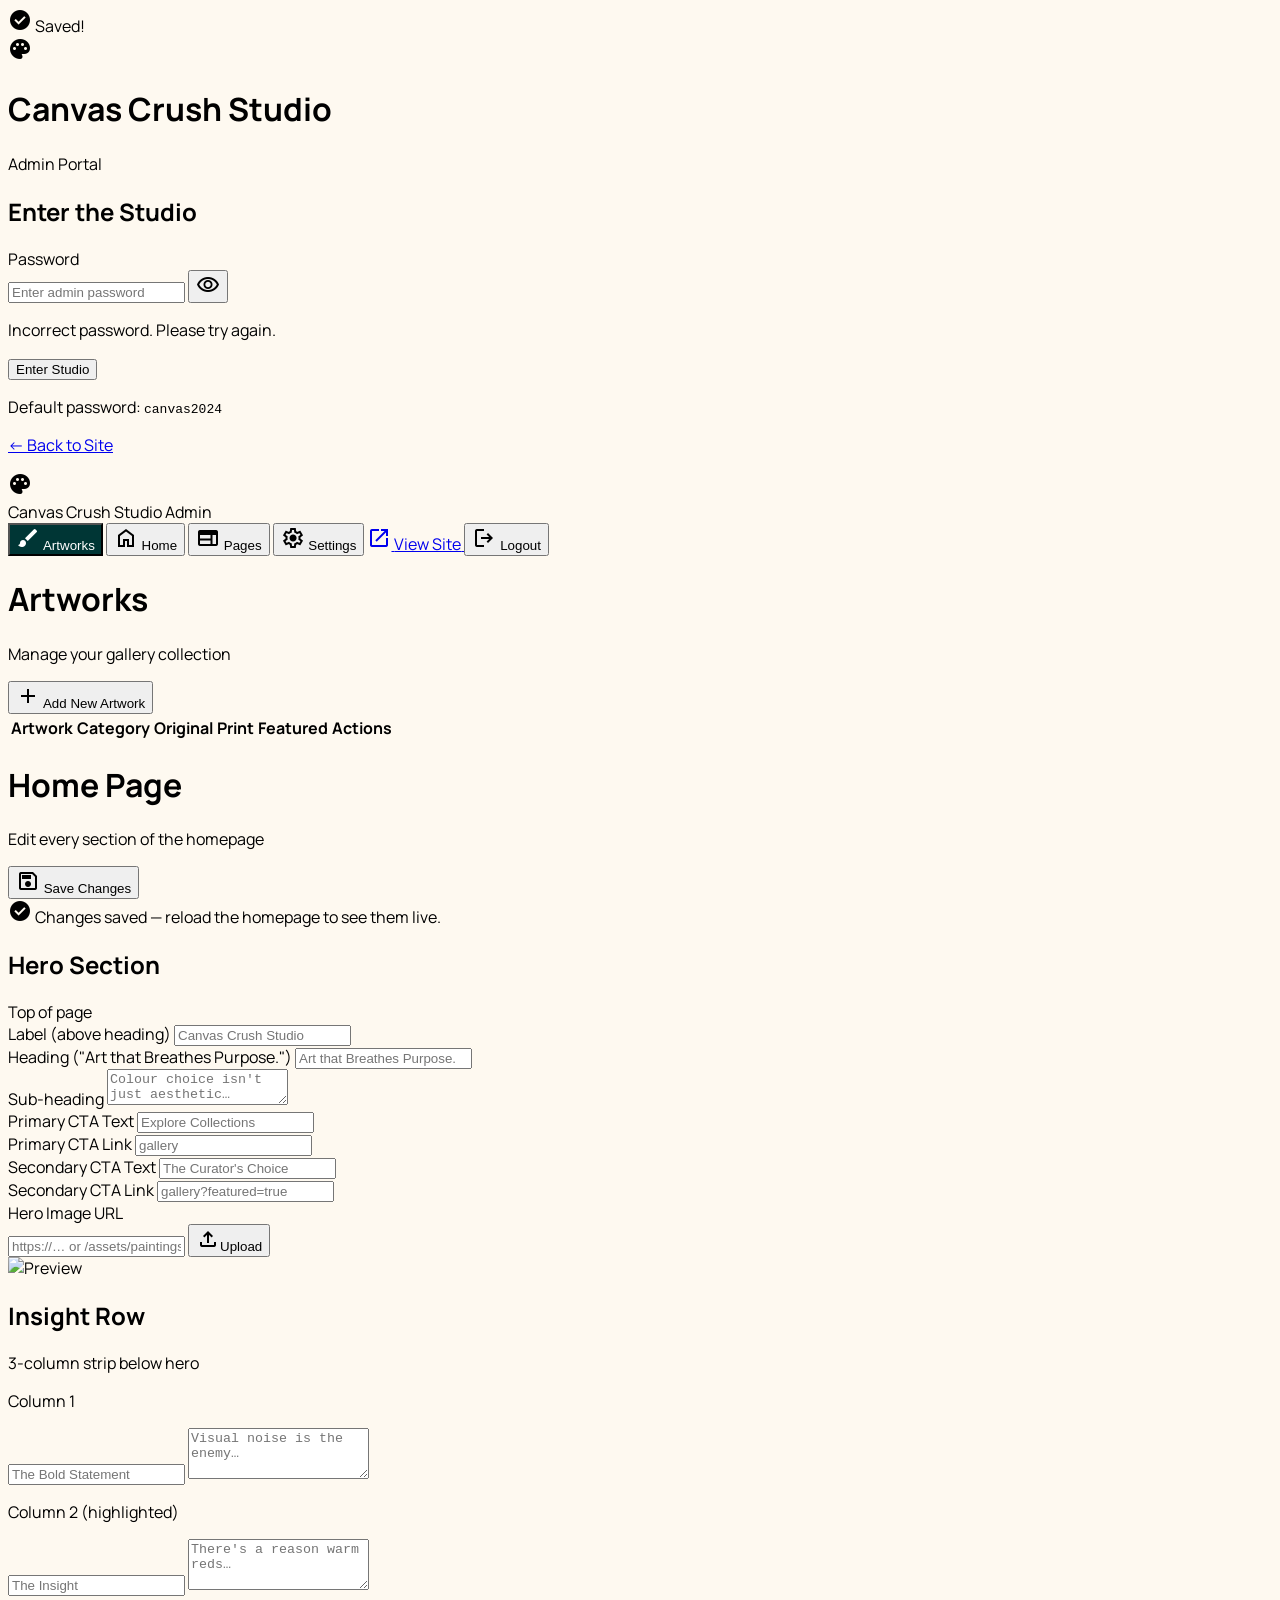
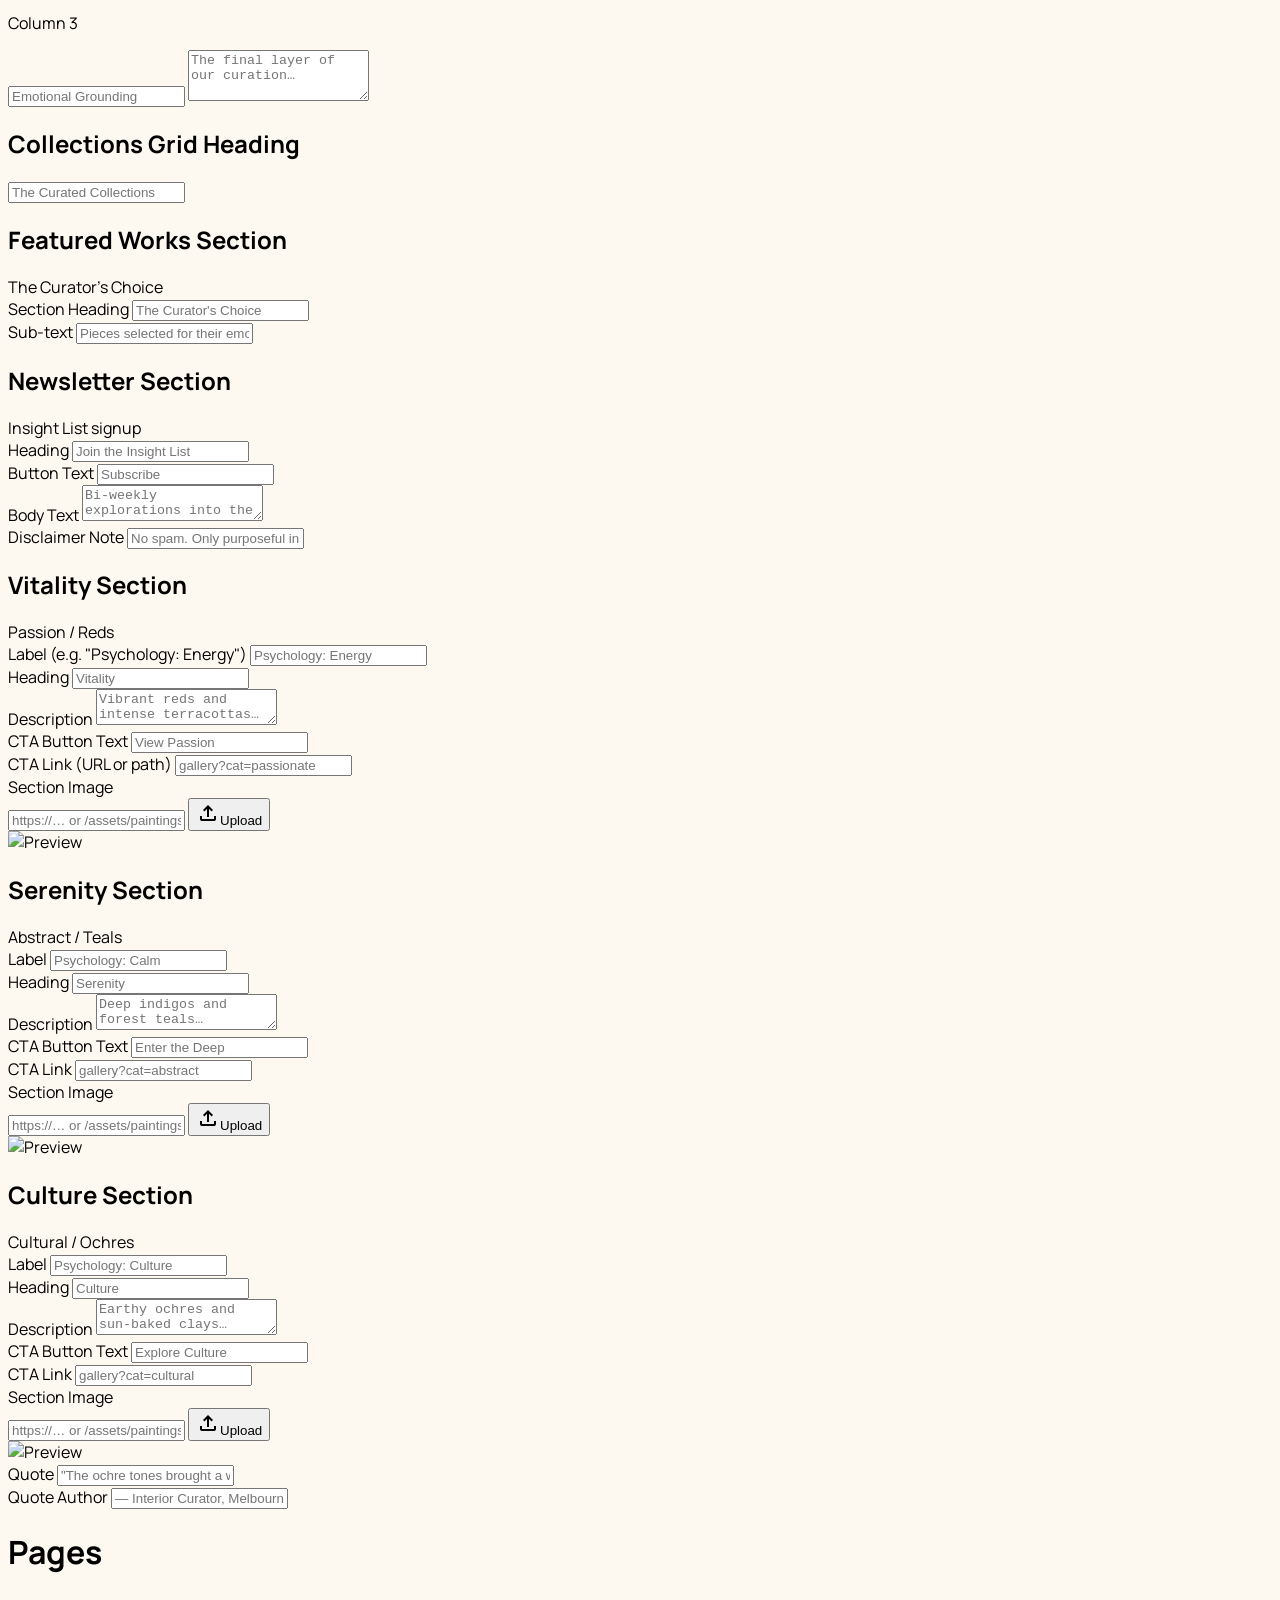
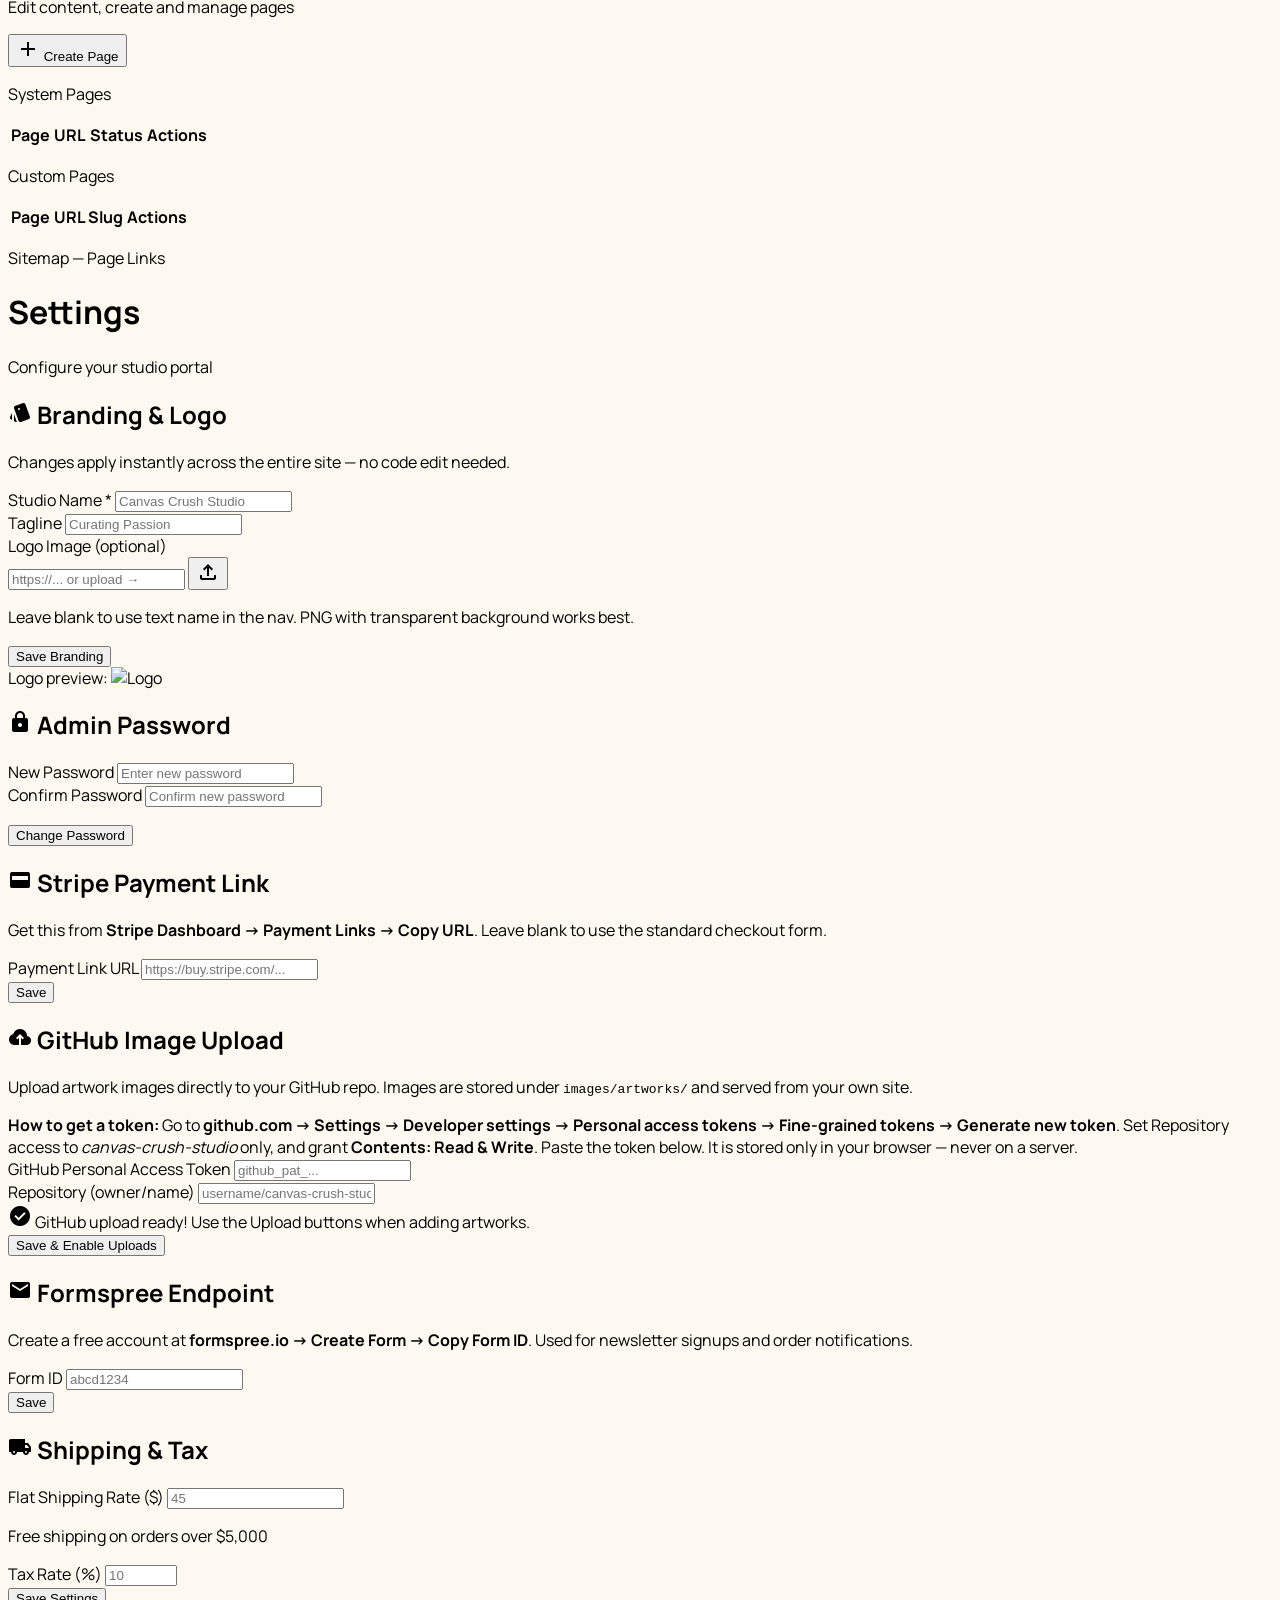
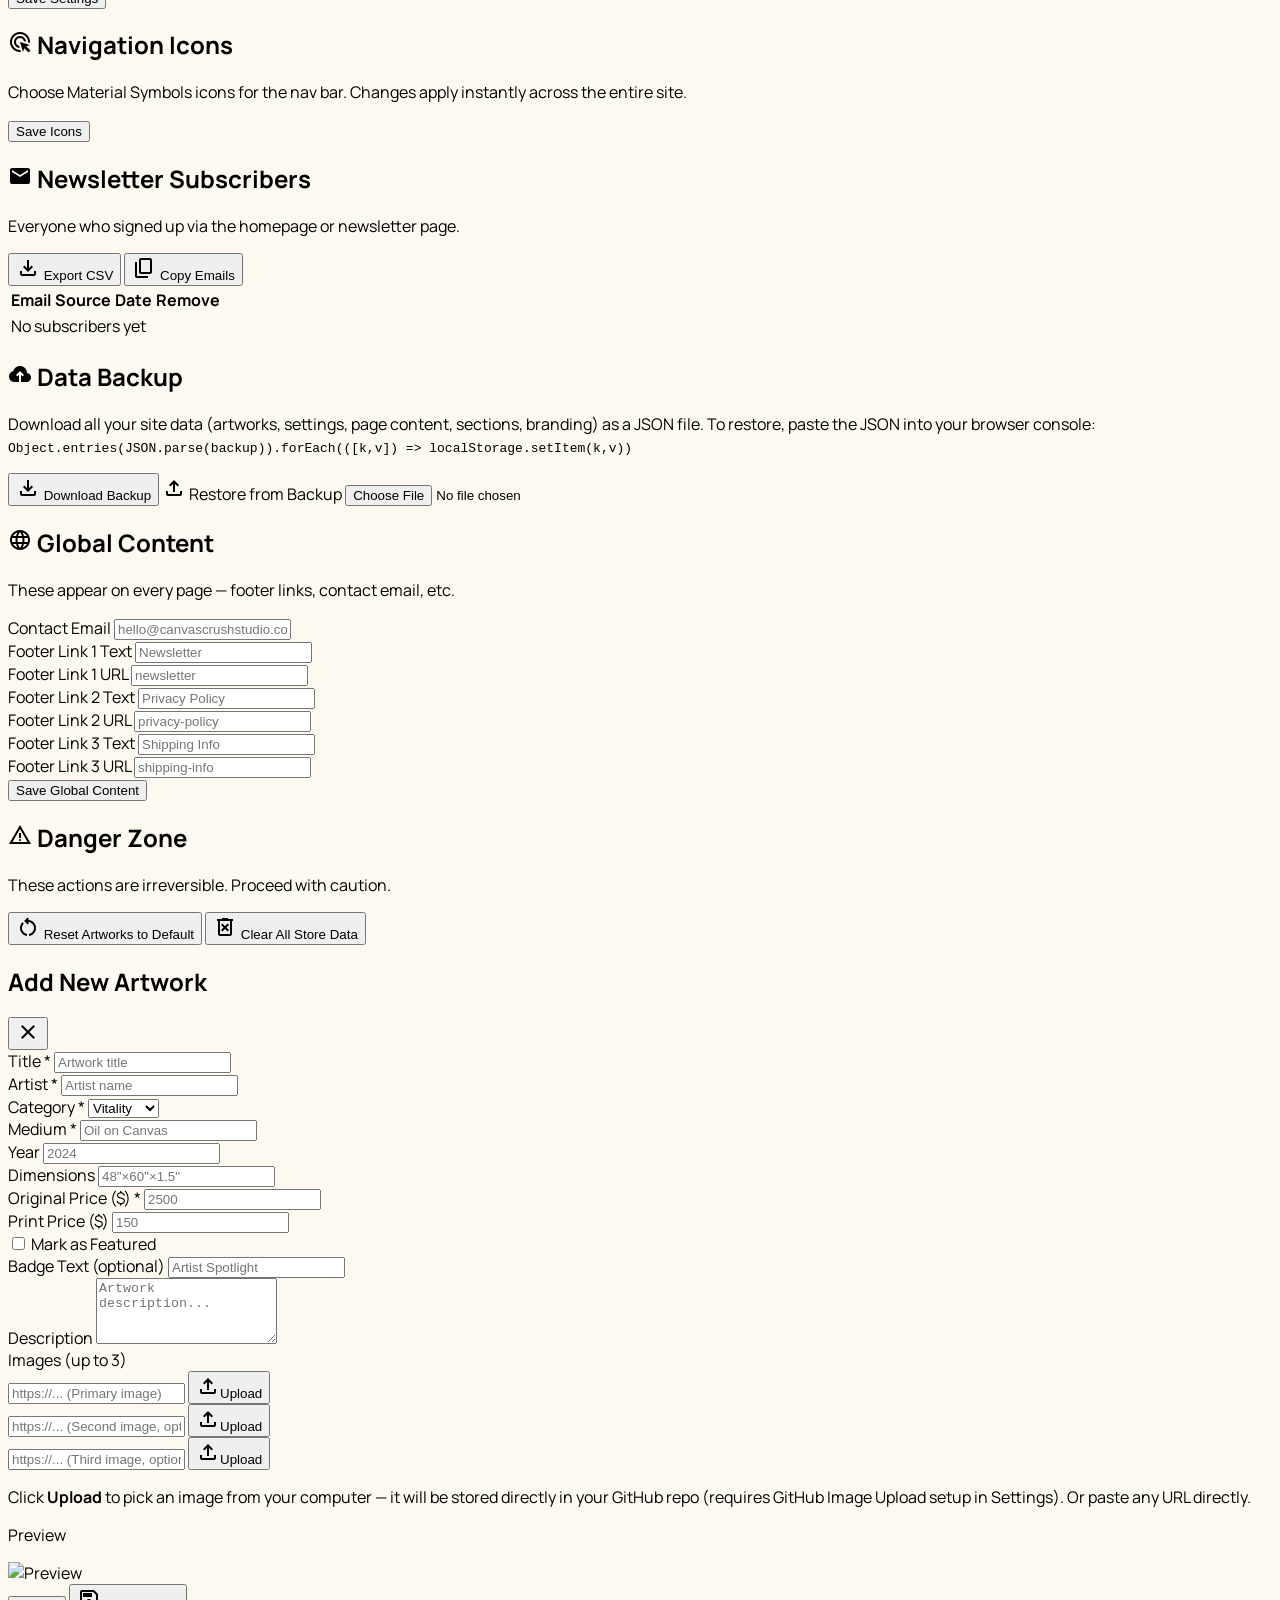
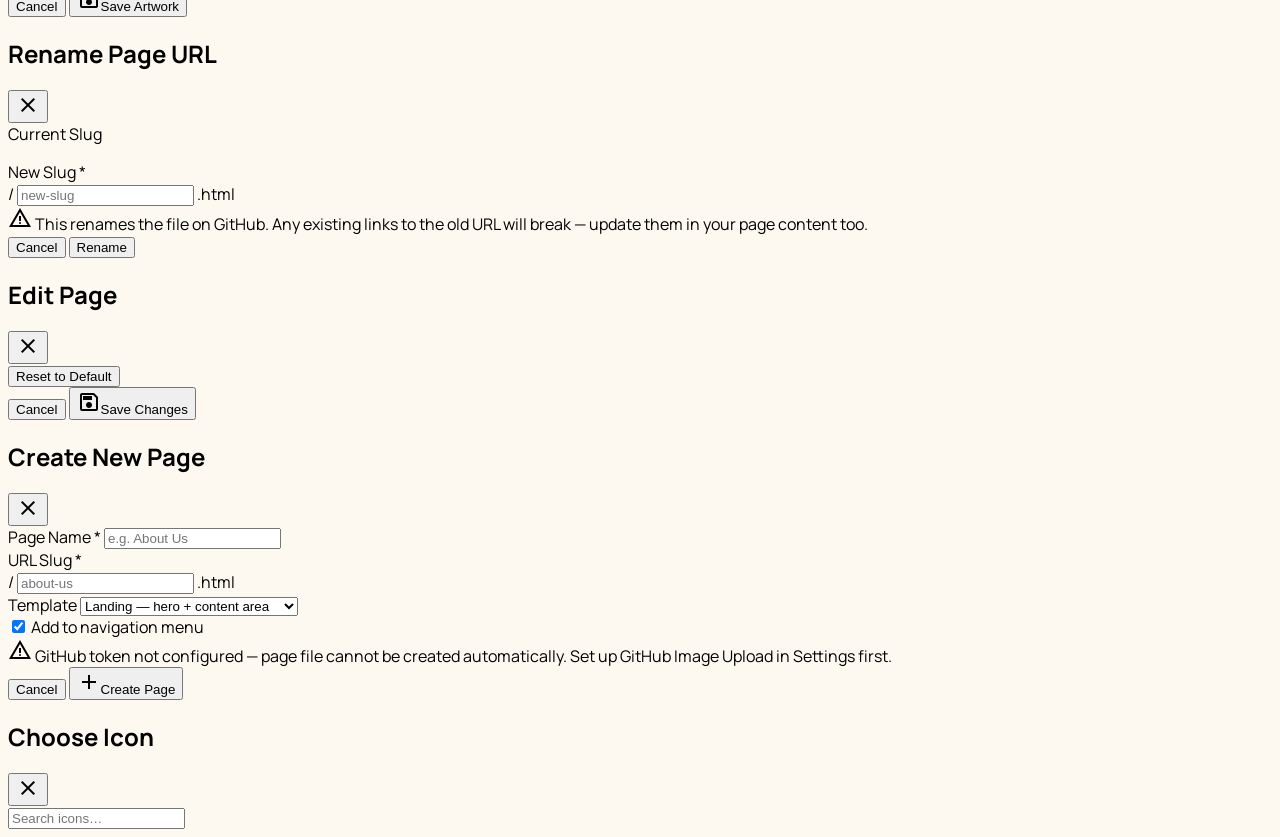
==== commit e6a4dca8: "Merge branch 'develop'" ====
--- a/admin/index.html
+++ b/admin/index.html
@@ -197,22 +197,81 @@
       </div>
       <div class="grid grid-cols-1 md:grid-cols-2 gap-6">
         <div>
-          <label class="block text-[10px] font-label font-bold uppercase tracking-widest text-on-surface-variant mb-1.5">Heading</label>
-          <input id="hero-heading" type="text" class="w-full border border-outline-variant/40 rounded-lg px-4 py-2.5 text-sm font-body focus:outline-none focus:border-primary/60 bg-surface-container-lowest" placeholder="Paintings Alive With…"/>
-        </div>
-        <div>
+          <label class="block text-[10px] font-label font-bold uppercase tracking-widest text-on-surface-variant mb-1.5">Label (above heading)</label>
+          <input id="hero-label" type="text" class="w-full border border-outline-variant/40 rounded-lg px-4 py-2.5 text-sm font-body focus:outline-none focus:border-primary/60 bg-surface-container-lowest" placeholder="Canvas Crush Studio"/>
+        </div>
+        <div>
+          <label class="block text-[10px] font-label font-bold uppercase tracking-widest text-on-surface-variant mb-1.5">Heading ("Art that Breathes Purpose.")</label>
+          <input id="hero-heading" type="text" class="w-full border border-outline-variant/40 rounded-lg px-4 py-2.5 text-sm font-body focus:outline-none focus:border-primary/60 bg-surface-container-lowest" placeholder="Art that Breathes Purpose."/>
+        </div>
+        <div class="md:col-span-2">
           <label class="block text-[10px] font-label font-bold uppercase tracking-widest text-on-surface-variant mb-1.5">Sub-heading</label>
-          <input id="hero-sub" type="text" class="w-full border border-outline-variant/40 rounded-lg px-4 py-2.5 text-sm font-body focus:outline-none focus:border-primary/60 bg-surface-container-lowest" placeholder="Where colour speaks…"/>
-        </div>
-        <div>
-          <label class="block text-[10px] font-label font-bold uppercase tracking-widest text-on-surface-variant mb-1.5">CTA Button Text</label>
+          <textarea id="hero-sub" rows="2" class="w-full border border-outline-variant/40 rounded-lg px-4 py-2.5 text-sm font-body focus:outline-none focus:border-primary/60 bg-surface-container-lowest resize-none" placeholder="Colour choice isn't just aesthetic…"></textarea>
+        </div>
+        <div>
+          <label class="block text-[10px] font-label font-bold uppercase tracking-widest text-on-surface-variant mb-1.5">Primary CTA Text</label>
           <input id="hero-cta-label" type="text" class="w-full border border-outline-variant/40 rounded-lg px-4 py-2.5 text-sm font-body focus:outline-none focus:border-primary/60 bg-surface-container-lowest" placeholder="Explore Collections"/>
         </div>
         <div>
-          <label class="block text-[10px] font-label font-bold uppercase tracking-widest text-on-surface-variant mb-1.5">CTA Link</label>
+          <label class="block text-[10px] font-label font-bold uppercase tracking-widest text-on-surface-variant mb-1.5">Primary CTA Link</label>
           <input id="hero-cta-link" type="text" class="w-full border border-outline-variant/40 rounded-lg px-4 py-2.5 text-sm font-body focus:outline-none focus:border-primary/60 bg-surface-container-lowest" placeholder="gallery"/>
         </div>
-      </div>
+        <div>
+          <label class="block text-[10px] font-label font-bold uppercase tracking-widest text-on-surface-variant mb-1.5">Secondary CTA Text</label>
+          <input id="hero-cta2-text" type="text" class="w-full border border-outline-variant/40 rounded-lg px-4 py-2.5 text-sm font-body focus:outline-none focus:border-primary/60 bg-surface-container-lowest" placeholder="The Curator's Choice"/>
+        </div>
+        <div>
+          <label class="block text-[10px] font-label font-bold uppercase tracking-widest text-on-surface-variant mb-1.5">Secondary CTA Link</label>
+          <input id="hero-cta2-link" type="text" class="w-full border border-outline-variant/40 rounded-lg px-4 py-2.5 text-sm font-body focus:outline-none focus:border-primary/60 bg-surface-container-lowest" placeholder="gallery?featured=true"/>
+        </div>
+        <div class="md:col-span-2">
+          <label class="block text-[10px] font-label font-bold uppercase tracking-widest text-on-surface-variant mb-1.5">Hero Image URL</label>
+          <div class="flex gap-2">
+            <input id="hero-img" type="url" oninput="refreshSecPreview('hero')" class="flex-1 border border-outline-variant/40 rounded-lg px-4 py-2.5 text-sm font-body focus:outline-none focus:border-primary/60 bg-surface-container-lowest" placeholder="https://… or /assets/paintings/…"/>
+            <button type="button" id="sec-hero-img-btn" onclick="uploadSectionImage('hero')" class="flex-shrink-0 flex items-center gap-2 px-4 py-2.5 bg-primary text-white rounded-lg font-label text-xs font-bold hover:opacity-90 transition-all whitespace-nowrap">
+              <span class="material-symbols-outlined text-sm">upload</span>Upload
+            </button>
+          </div>
+          <div id="sec-hero-img-preview" class="hidden mt-3 relative w-full h-36 rounded-xl overflow-hidden border border-outline-variant/20 bg-surface-container">
+            <img id="sec-hero-img-preview-img" src="" alt="Preview" class="w-full h-full object-cover"/>
+          </div>
+        </div>
+      </div>
+    </div>
+
+    <!-- Insight Row -->
+    <div class="bg-white rounded-2xl border border-outline-variant/20 shadow-sm p-8 mb-6">
+      <div class="flex items-center gap-3 mb-6">
+        <div class="w-3 h-3 rounded-full bg-outline flex-shrink-0"></div>
+        <h2 class="font-headline text-lg font-bold">Insight Row</h2>
+        <span class="text-xs font-label font-bold text-on-surface-variant bg-surface-container px-2 py-0.5 rounded-full">3-column strip below hero</span>
+      </div>
+      <div class="grid grid-cols-1 md:grid-cols-3 gap-6">
+        <div class="space-y-3">
+          <p class="text-[10px] font-label font-bold uppercase tracking-widest text-on-surface-variant">Column 1</p>
+          <input id="sec-insight1-heading" type="text" class="w-full border border-outline-variant/40 rounded-lg px-4 py-2.5 text-sm font-body focus:outline-none focus:border-primary/60 bg-surface-container-lowest" placeholder="The Bold Statement"/>
+          <textarea id="sec-insight1-body" rows="3" class="w-full border border-outline-variant/40 rounded-lg px-4 py-2.5 text-sm font-body focus:outline-none focus:border-primary/60 bg-surface-container-lowest resize-none" placeholder="Visual noise is the enemy…"></textarea>
+        </div>
+        <div class="space-y-3">
+          <p class="text-[10px] font-label font-bold uppercase tracking-widest text-on-surface-variant">Column 2 (highlighted)</p>
+          <input id="sec-insight2-heading" type="text" class="w-full border border-outline-variant/40 rounded-lg px-4 py-2.5 text-sm font-body focus:outline-none focus:border-primary/60 bg-surface-container-lowest" placeholder="The Insight"/>
+          <textarea id="sec-insight2-body" rows="3" class="w-full border border-outline-variant/40 rounded-lg px-4 py-2.5 text-sm font-body focus:outline-none focus:border-primary/60 bg-surface-container-lowest resize-none" placeholder="There's a reason warm reds…"></textarea>
+        </div>
+        <div class="space-y-3">
+          <p class="text-[10px] font-label font-bold uppercase tracking-widest text-on-surface-variant">Column 3</p>
+          <input id="sec-insight3-heading" type="text" class="w-full border border-outline-variant/40 rounded-lg px-4 py-2.5 text-sm font-body focus:outline-none focus:border-primary/60 bg-surface-container-lowest" placeholder="Emotional Grounding"/>
+          <textarea id="sec-insight3-body" rows="3" class="w-full border border-outline-variant/40 rounded-lg px-4 py-2.5 text-sm font-body focus:outline-none focus:border-primary/60 bg-surface-container-lowest resize-none" placeholder="The final layer of our curation…"></textarea>
+        </div>
+      </div>
+    </div>
+
+    <!-- Collections heading -->
+    <div class="bg-white rounded-2xl border border-outline-variant/20 shadow-sm p-8 mb-6">
+      <div class="flex items-center gap-3 mb-6">
+        <div class="w-3 h-3 rounded-full bg-outline flex-shrink-0"></div>
+        <h2 class="font-headline text-lg font-bold">Collections Grid Heading</h2>
+      </div>
+      <input id="sec-collections-heading" type="text" class="w-full border border-outline-variant/40 rounded-lg px-4 py-2.5 text-sm font-body focus:outline-none focus:border-primary/60 bg-surface-container-lowest" placeholder="The Curated Collections"/>
     </div>
 
     <!-- Featured Works -->
@@ -1141,6 +1200,16 @@
 // ─── Home Sections ───────────────────────────────────────────────────────────
 
 const SECTION_DEFAULTS = {
+  hero: {
+    label: 'Canvas Crush Studio',
+    cta2Text: "The Curator's Choice",
+    cta2Link: 'gallery?featured=true',
+    imgSrc: ''
+  },
+  insight1: { heading: 'The Bold Statement', body: 'Visual noise is the enemy of clarity. Our canvases act as anchors — centering the human spirit through calculated chromatic resonance.' },
+  insight2: { heading: 'The Insight', body: "There's a reason warm reds increase energy and deep forest greens lower cortisol. We select each piece based on the emotional objective of your space." },
+  insight3: { heading: 'Emotional Grounding', body: 'The final layer of our curation is connection. Art should not just be seen — it must be felt as a stable, purposeful presence.' },
+  collectionsHeading: { heading: 'The Curated Collections' },
   featured: {
     heading: "The Curator's Choice",
     sub: 'Pieces selected for their emotional impact and psychological intentionality.'
@@ -1184,11 +1253,29 @@
   const pc = CCS.getPageContent('home') || {};
   const get = (id, val) => { document.getElementById(id).value = val || ''; };
 
-  // Hero (stored in page content)
+  // Hero label, secondary CTA, image (stored in sections)
+  const hero = { ...SECTION_DEFAULTS.hero, ...(saved.hero || {}) };
+  get('hero-label',    hero.label);
+  get('hero-cta2-text', hero.cta2Text);
+  get('hero-cta2-link', hero.cta2Link);
+  get('hero-img',      hero.imgSrc);
+
+  // Hero heading/sub/cta (stored in page content)
   get('hero-heading',   pc.heroHeading);
   get('hero-sub',       pc.heroSub);
   get('hero-cta-label', pc.ctaLabel);
   get('hero-cta-link',  pc.ctaLink);
+
+  // Insight row
+  ['insight1','insight2','insight3'].forEach(k => {
+    const d = { ...SECTION_DEFAULTS[k], ...(saved[k] || {}) };
+    get(`sec-${k}-heading`, d.heading);
+    get(`sec-${k}-body`,    d.body);
+  });
+
+  // Collections heading
+  const ch = { ...SECTION_DEFAULTS.collectionsHeading, ...(saved.collectionsHeading || {}) };
+  get('sec-collections-heading', ch.heading);
 
   // Featured + Newsletter
   const feat = { ...SECTION_DEFAULTS.featured,    ...(saved.featured    || {}) };
@@ -1215,7 +1302,7 @@
   get('sec-culture-quote-author', cult.quoteAuthor);
 
   // Refresh image previews
-  ['vitality', 'serenity', 'culture'].forEach(sec => refreshSecPreview(sec));
+  ['hero', 'vitality', 'serenity', 'culture'].forEach(sec => refreshSecPreview(sec));
 
   document.getElementById('sections-save-banner').classList.add('hidden');
 }
@@ -1239,6 +1326,16 @@
 
   // All sections → home sections
   const obj = {
+    hero: {
+      label:    get('hero-label'),
+      cta2Text: get('hero-cta2-text'),
+      cta2Link: get('hero-cta2-link'),
+      imgSrc:   get('hero-img')
+    },
+    insight1: { heading: get('sec-insight1-heading'), body: get('sec-insight1-body') },
+    insight2: { heading: get('sec-insight2-heading'), body: get('sec-insight2-body') },
+    insight3: { heading: get('sec-insight3-heading'), body: get('sec-insight3-body') },
+    collectionsHeading: { heading: get('sec-collections-heading') },
     featured: {
       heading: get('sec-featured-heading'),
       sub:     get('sec-featured-sub')
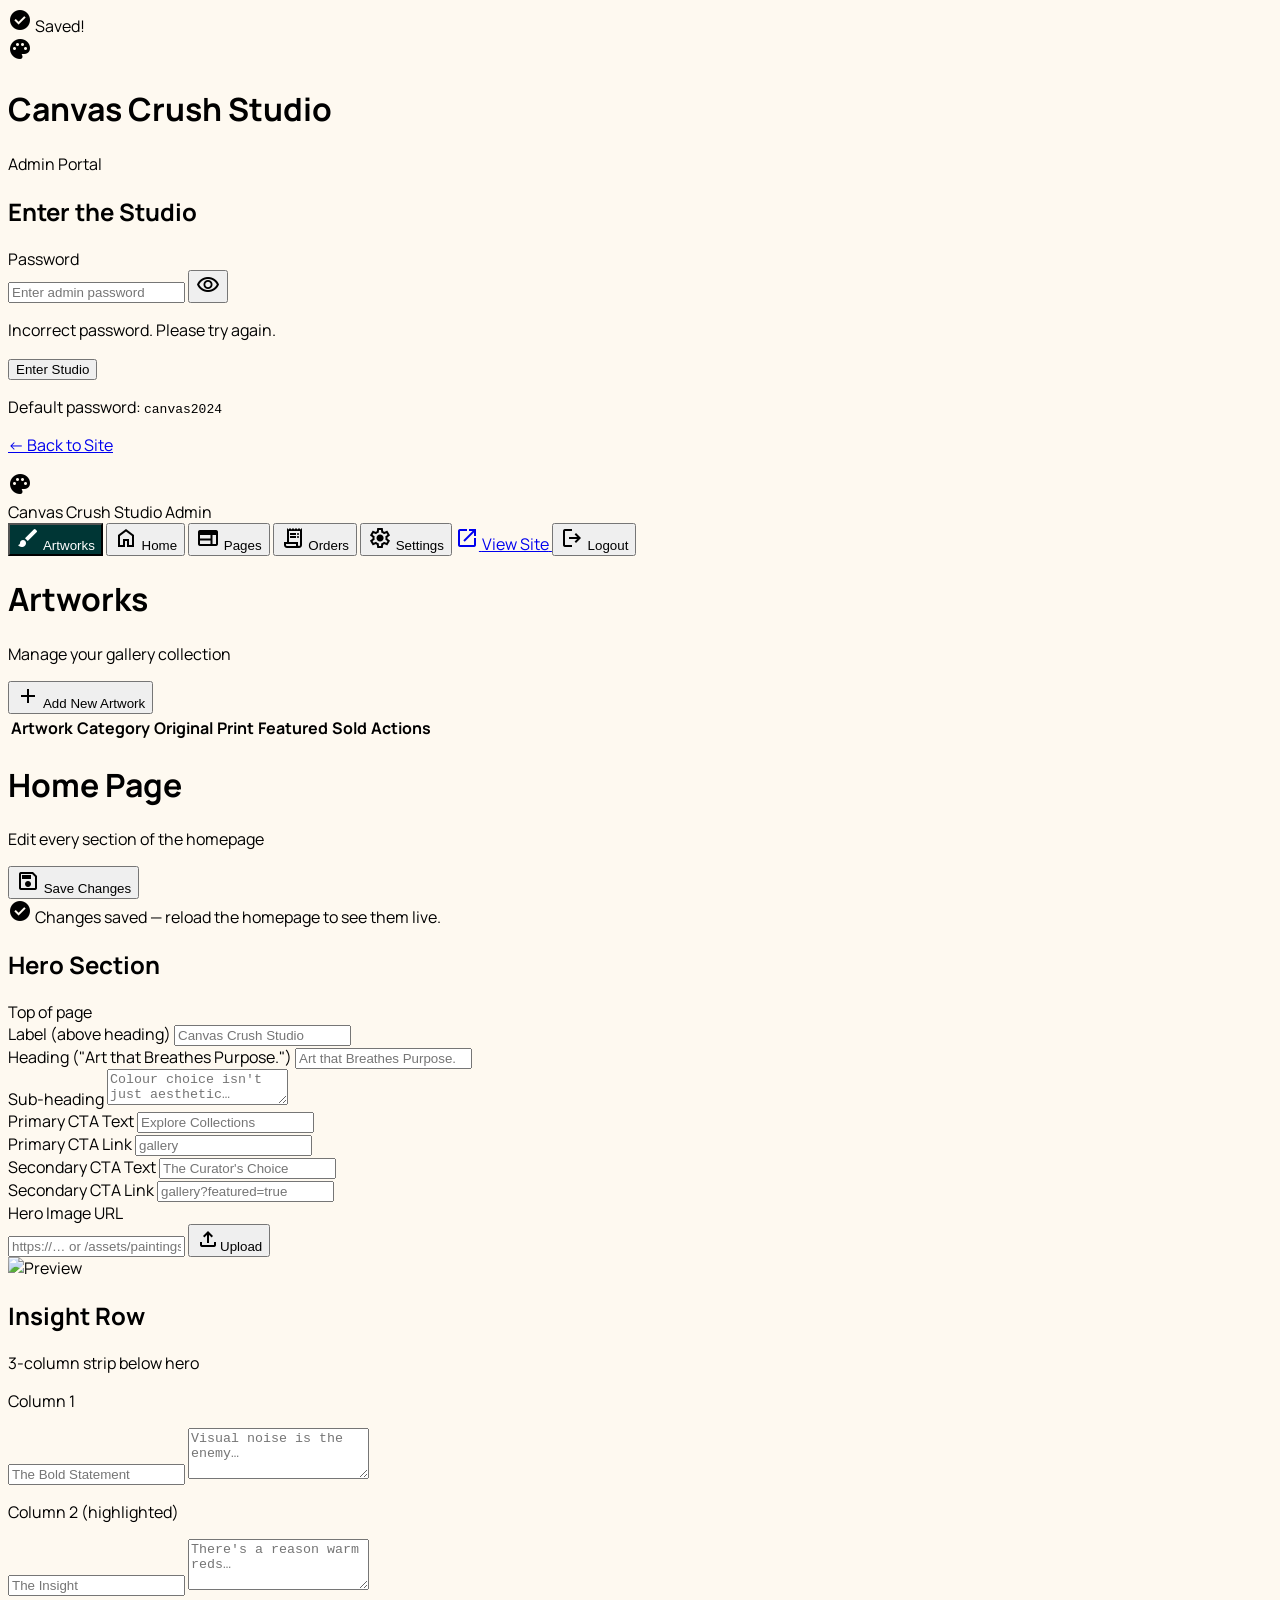
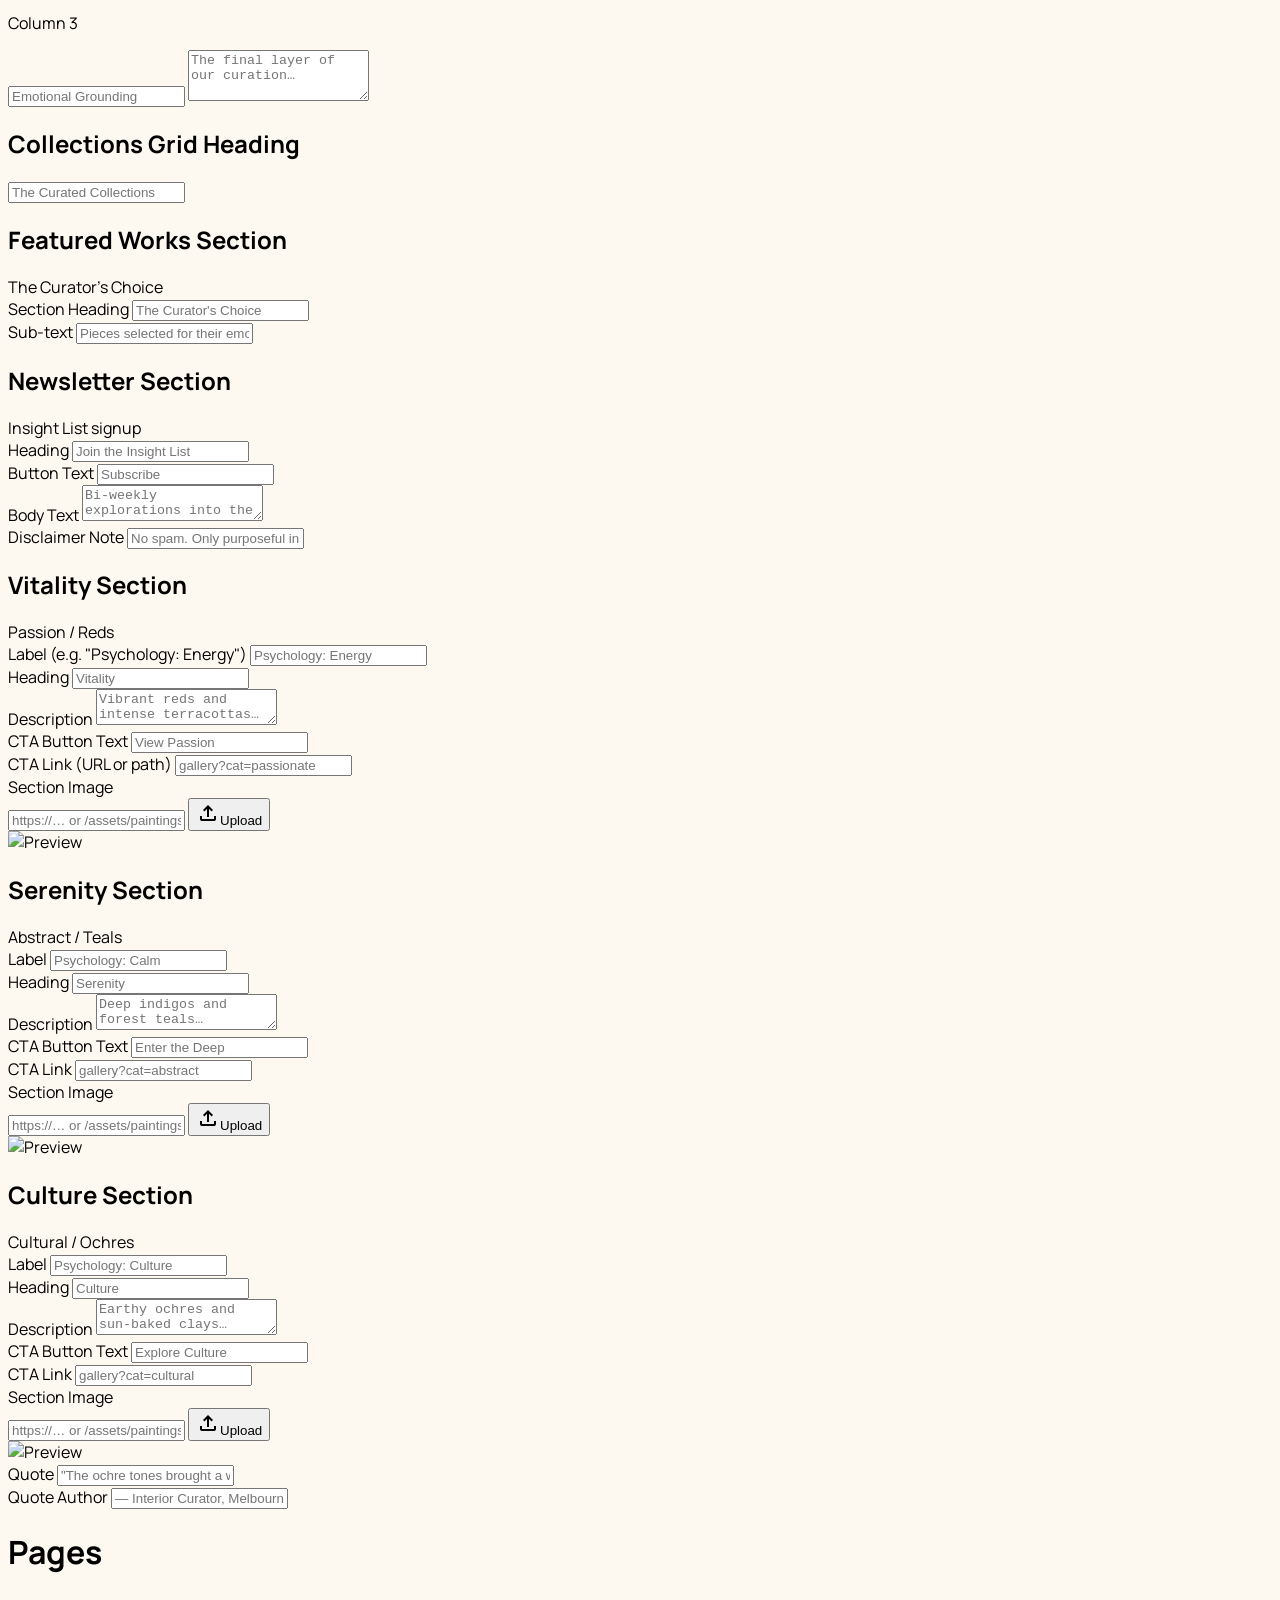
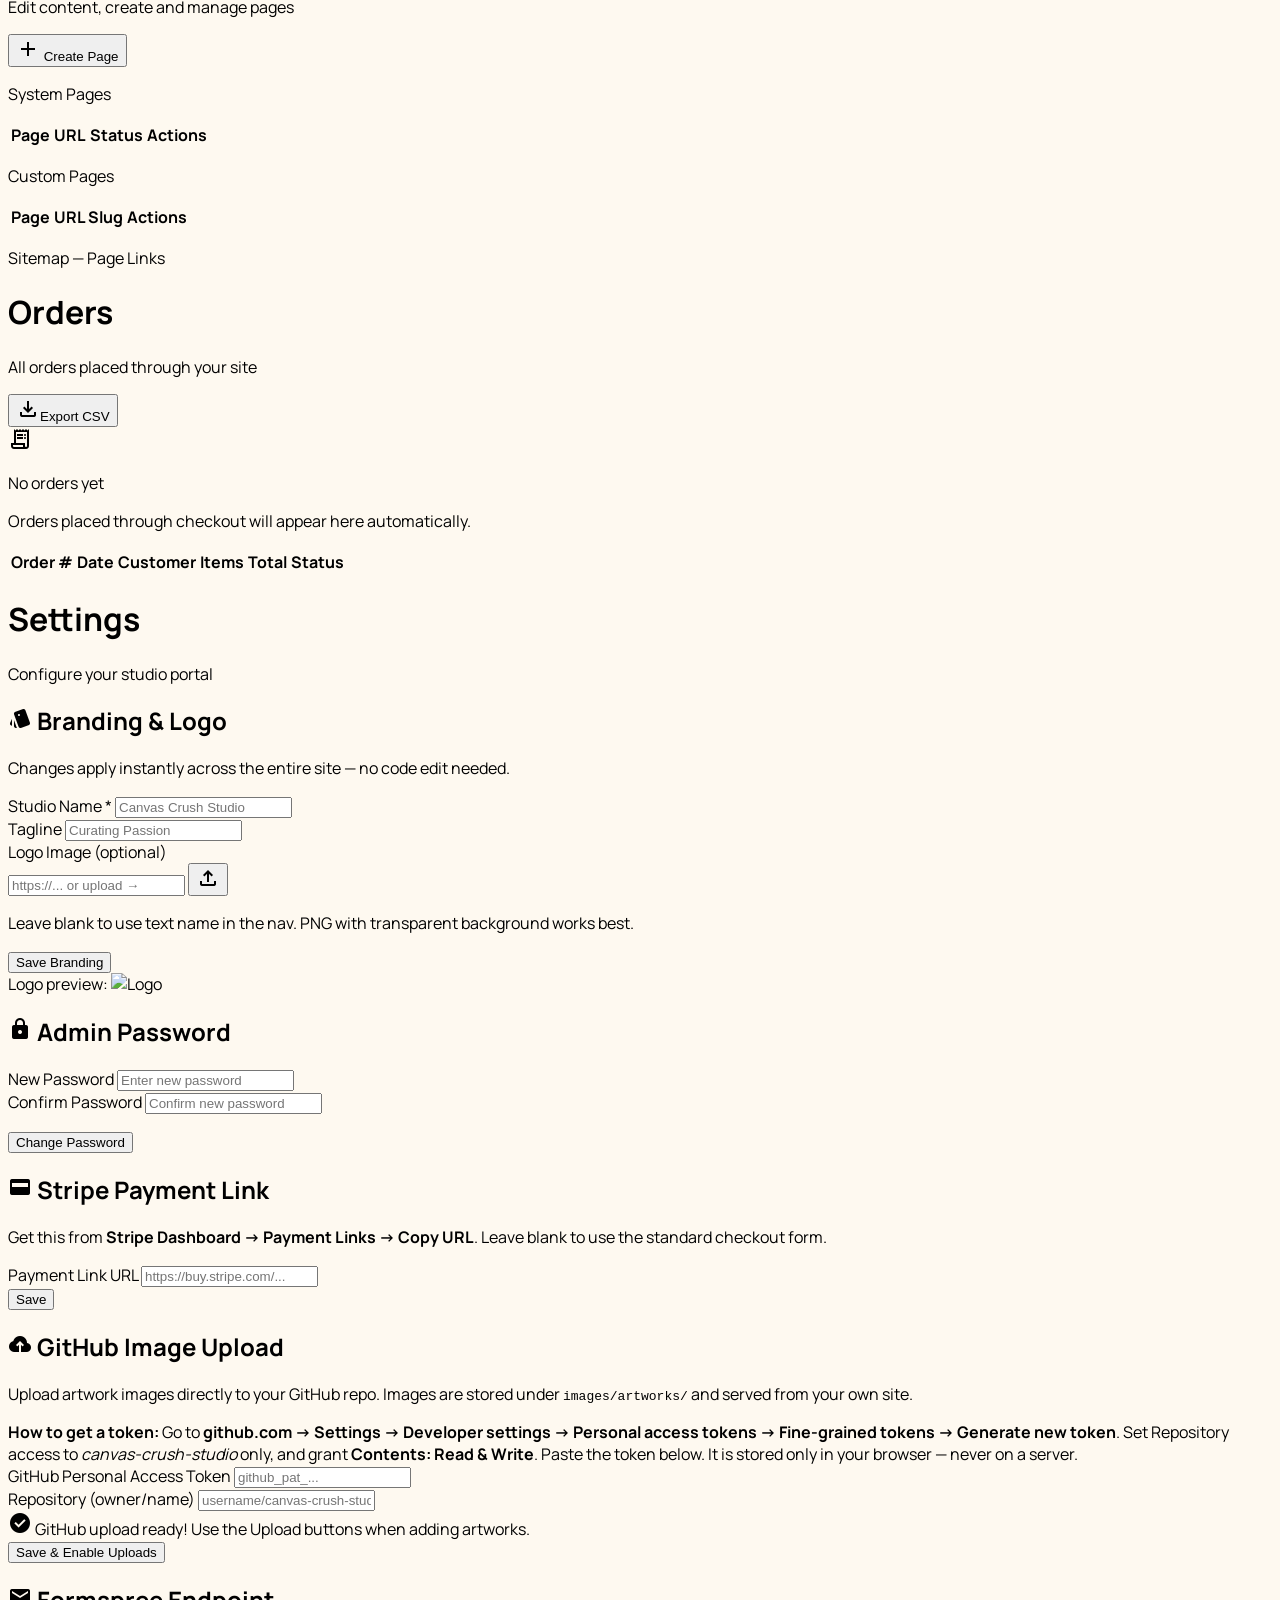
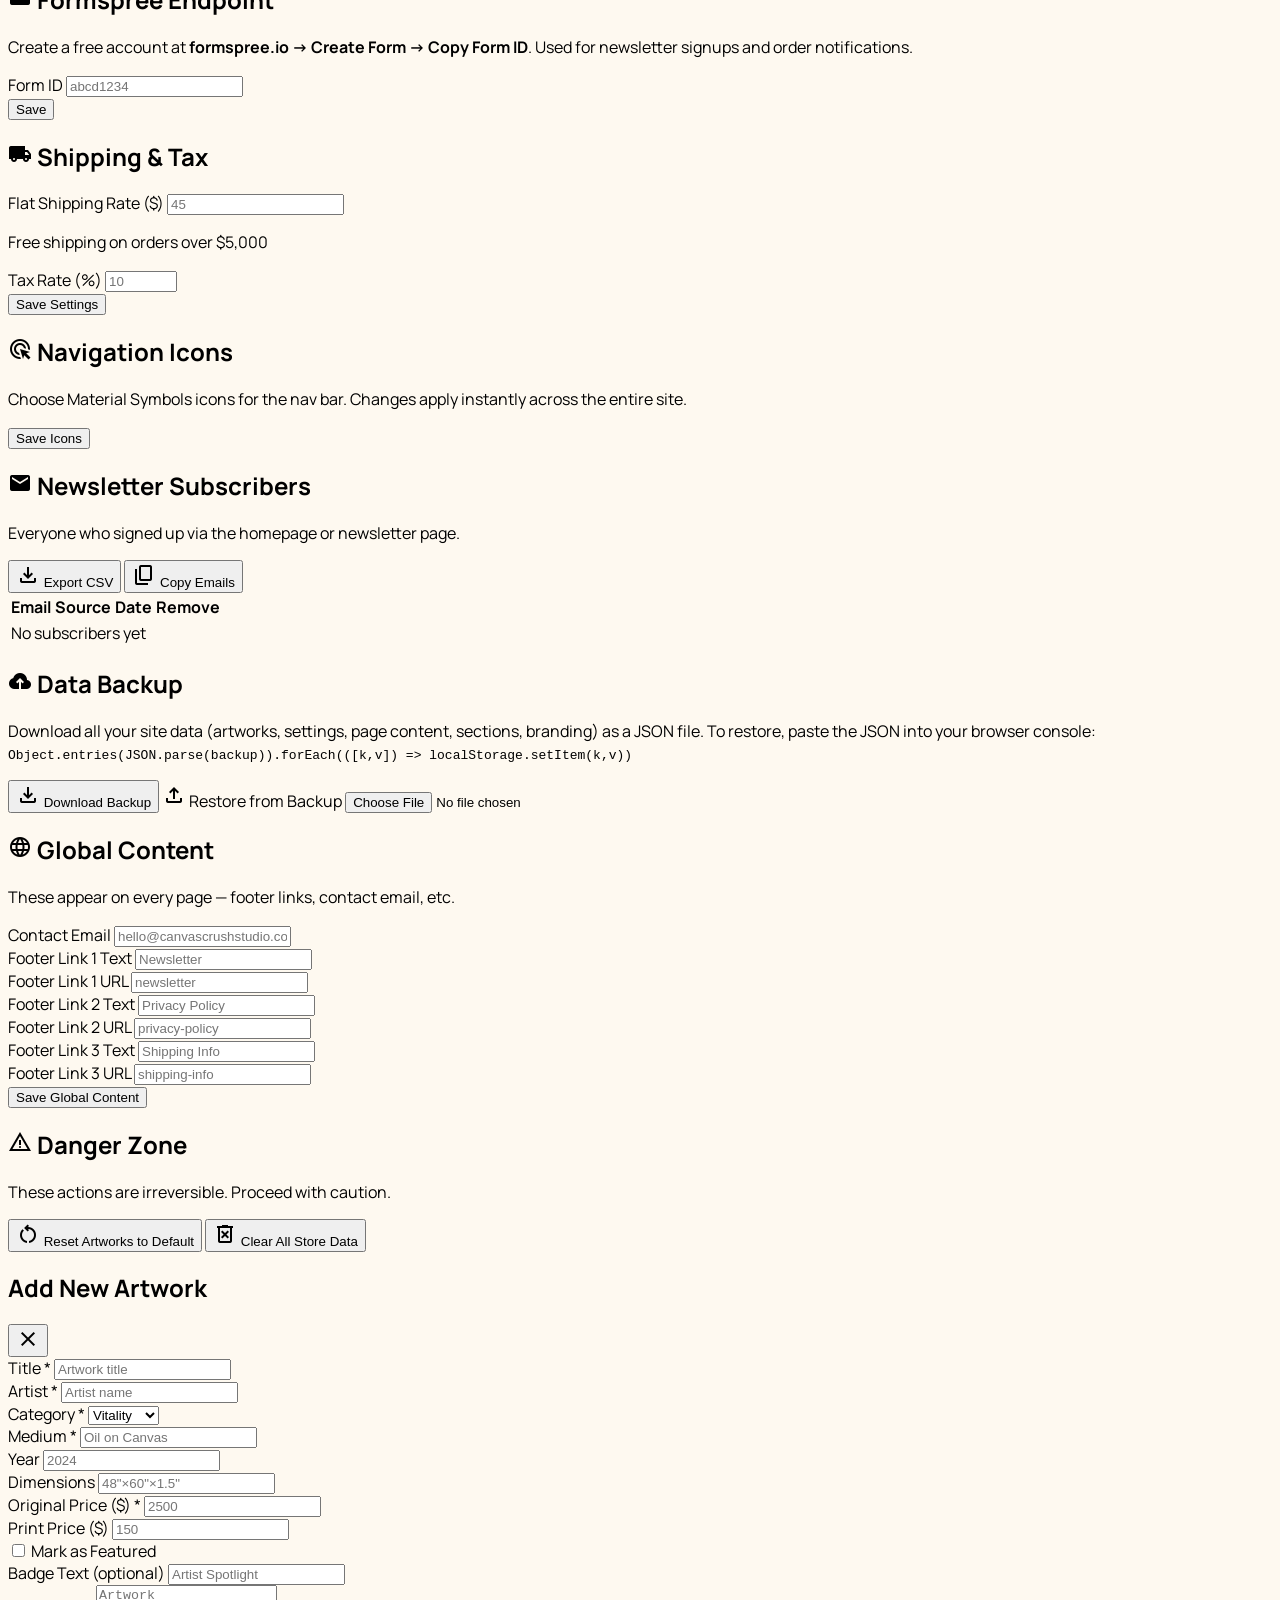
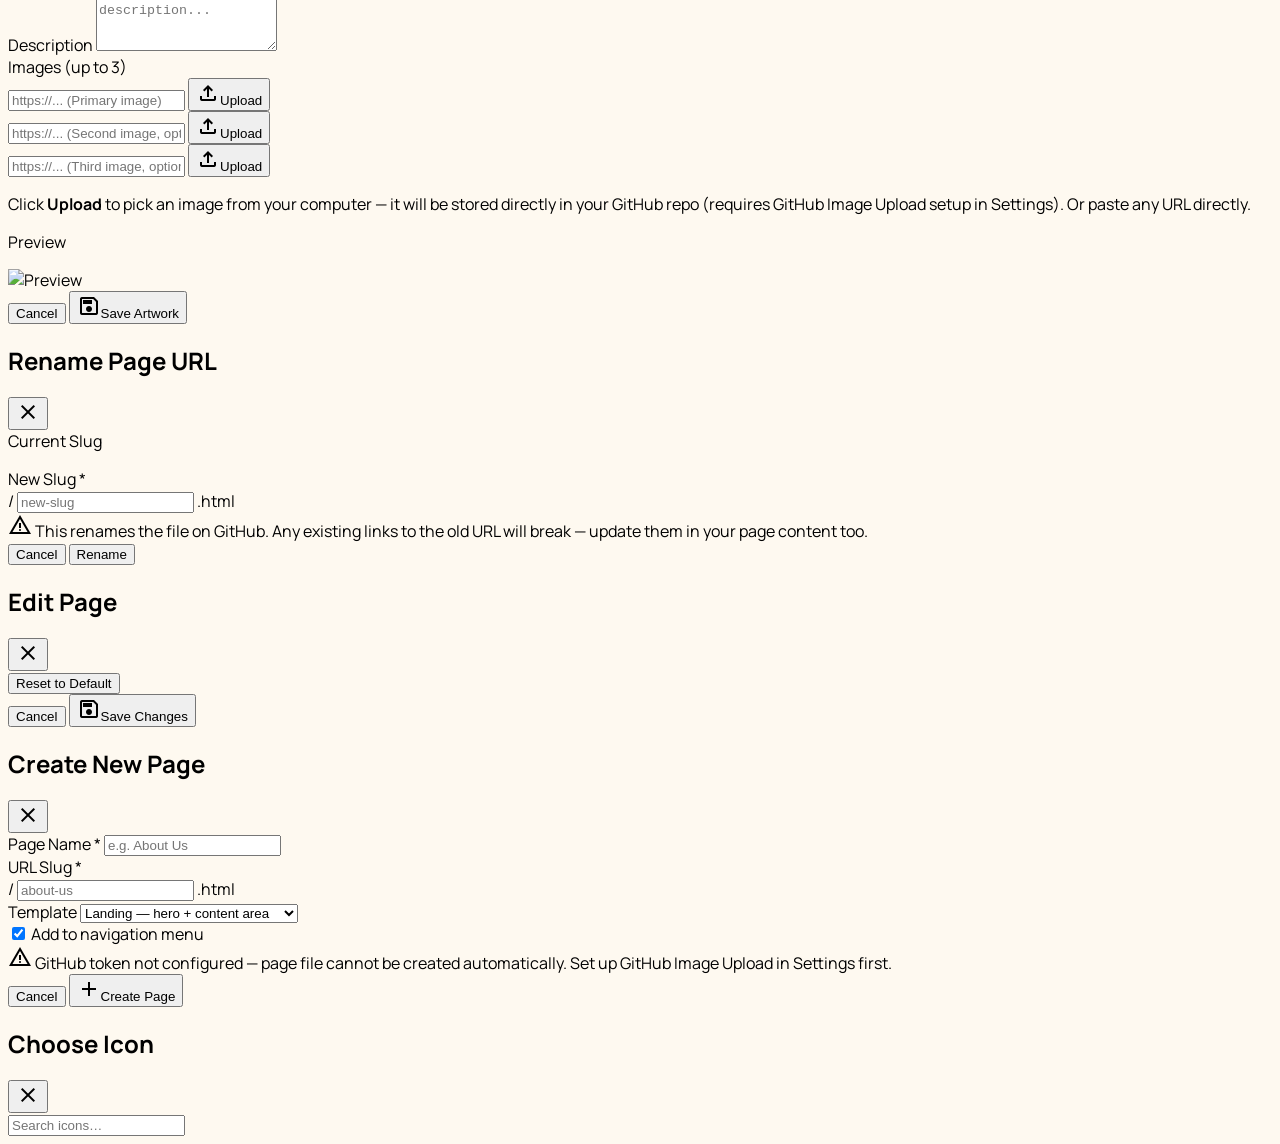
==== commit b453034c: "Add orders, inventory/sold tracking, and real checkout flow - store.js: getOrders/saveOrder/updateOr" ====
--- a/admin/index.html
+++ b/admin/index.html
@@ -115,6 +115,10 @@
           <span class="material-symbols-outlined text-base">web</span>
           <span class="hidden md:block">Pages</span>
         </button>
+        <button onclick="showTab('orders')" id="nav-orders" class="tab-nav-item px-4 py-2 rounded-lg font-label font-bold text-sm transition-all hover:bg-surface-container-high text-on-surface-variant flex items-center gap-2">
+          <span class="material-symbols-outlined text-base">receipt_long</span>
+          <span class="hidden md:block">Orders</span>
+        </button>
         <button onclick="showTab('settings')" id="nav-settings" class="tab-nav-item px-4 py-2 rounded-lg font-label font-bold text-sm transition-all hover:bg-surface-container-high text-on-surface-variant flex items-center gap-2">
           <span class="material-symbols-outlined text-base">settings</span>
           <span class="hidden md:block">Settings</span>
@@ -160,6 +164,7 @@
               <th class="text-left px-4 py-4 text-[10px] font-label font-bold uppercase tracking-widest text-on-surface-variant hidden lg:table-cell">Original</th>
               <th class="text-left px-4 py-4 text-[10px] font-label font-bold uppercase tracking-widest text-on-surface-variant hidden lg:table-cell">Print</th>
               <th class="text-center px-4 py-4 text-[10px] font-label font-bold uppercase tracking-widest text-on-surface-variant">Featured</th>
+              <th class="text-center px-4 py-4 text-[10px] font-label font-bold uppercase tracking-widest text-on-surface-variant">Sold</th>
               <th class="text-right px-6 py-4 text-[10px] font-label font-bold uppercase tracking-widest text-on-surface-variant">Actions</th>
             </tr>
           </thead>
@@ -512,6 +517,43 @@
       <div class="bg-white rounded-2xl border border-outline-variant/20 shadow-sm p-6" id="sitemap-panel">
         <!-- rendered by JS -->
       </div>
+    </div>
+  </div>
+
+  <!-- ── ORDERS TAB ── -->
+  <div id="tab-orders" class="hidden flex-grow px-4 md:px-8 py-8 max-w-screen-xl mx-auto w-full">
+    <div class="flex flex-col md:flex-row md:items-center justify-between gap-4 mb-8">
+      <div>
+        <h1 class="font-headline text-3xl font-extrabold tracking-tighter">Orders</h1>
+        <p class="text-on-surface-variant font-body font-light mt-1">All orders placed through your site</p>
+      </div>
+      <div class="flex gap-3">
+        <button onclick="exportOrdersCSV()" class="flex items-center gap-2 px-4 py-2 bg-surface-container-high text-on-surface rounded-lg font-label font-bold text-sm hover:bg-surface-container transition-all">
+          <span class="material-symbols-outlined text-base">download</span>Export CSV
+        </button>
+      </div>
+    </div>
+
+    <div id="orders-empty" class="hidden text-center py-24">
+      <span class="material-symbols-outlined text-5xl text-stone-300 mb-4 block">receipt_long</span>
+      <p class="font-headline text-xl font-bold text-stone-400">No orders yet</p>
+      <p class="text-stone-400 text-sm font-body font-light mt-2">Orders placed through checkout will appear here automatically.</p>
+    </div>
+
+    <div id="orders-table-wrap" class="bg-white rounded-2xl border border-outline-variant/20 shadow-sm overflow-hidden">
+      <table class="w-full text-sm">
+        <thead class="bg-surface-container-low">
+          <tr>
+            <th class="text-left px-6 py-4 font-label font-bold text-[11px] uppercase tracking-wider text-on-surface-variant">Order #</th>
+            <th class="text-left px-6 py-4 font-label font-bold text-[11px] uppercase tracking-wider text-on-surface-variant hidden md:table-cell">Date</th>
+            <th class="text-left px-6 py-4 font-label font-bold text-[11px] uppercase tracking-wider text-on-surface-variant">Customer</th>
+            <th class="text-left px-6 py-4 font-label font-bold text-[11px] uppercase tracking-wider text-on-surface-variant hidden lg:table-cell">Items</th>
+            <th class="text-left px-6 py-4 font-label font-bold text-[11px] uppercase tracking-wider text-on-surface-variant">Total</th>
+            <th class="text-left px-6 py-4 font-label font-bold text-[11px] uppercase tracking-wider text-on-surface-variant">Status</th>
+          </tr>
+        </thead>
+        <tbody id="orders-tbody" class="divide-y divide-outline-variant/20"></tbody>
+      </table>
     </div>
   </div>
 
@@ -1121,6 +1163,23 @@
     if (list.some(s => s.email.toLowerCase() === email.toLowerCase())) return;
     list.push({ email, source: source || 'unknown', date: new Date().toISOString() });
     localStorage.setItem('ccs_subscribers', JSON.stringify(list));
+  },
+  getOrders() { try { return JSON.parse(localStorage.getItem('ccs_orders') || '[]'); } catch(e) { return []; } },
+  updateOrderStatus(orderNum, status) {
+    const orders = this.getOrders();
+    const o = orders.find(x => x.orderNum === orderNum);
+    if (o) { o.status = status; localStorage.setItem('ccs_orders', JSON.stringify(orders)); }
+  },
+  markOriginalSold(artworkId) {
+    const artworks = this.getArtworks();
+    const art = artworks.find(a => a.id === parseInt(artworkId));
+    if (art) { art.sold = true; this.saveArtworks(artworks); }
+  },
+  toggleSold(artworkId) {
+    const artworks = this.getArtworks();
+    const art = artworks.find(a => a.id === parseInt(artworkId));
+    if (art) { art.sold = !art.sold; this.saveArtworks(artworks); return art.sold; }
+    return false;
   }
 };
 
@@ -1185,7 +1244,7 @@
 
 // ─── Tabs ────────────────────────────────────────────────────────────────────
 function showTab(tab) {
-  ['artworks', 'home', 'pages', 'settings'].forEach(t => {
+  ['artworks', 'home', 'pages', 'orders', 'settings'].forEach(t => {
     document.getElementById(`tab-${t}`).classList.toggle('hidden', t !== tab);
     document.getElementById(`tab-${t}`).classList.toggle('flex-grow', t === tab);
     const btn = document.getElementById(`nav-${t}`);
@@ -1195,6 +1254,8 @@
   });
   if (tab === 'pages') renderPagesTab();
   if (tab === 'home') loadSectionsForm();
+  if (tab === 'orders') renderOrdersTab();
+  if (tab === 'settings') { loadSettings(); loadGlobalContent(); renderSubscribersTable(); }
 }
 
 // ─── Home Sections ───────────────────────────────────────────────────────────
@@ -1402,6 +1463,10 @@
       <p class="text-[10px] font-label font-bold uppercase tracking-widest text-on-surface-variant mb-1">Avg. Original Price</p>
       <p class="text-3xl font-headline font-extrabold text-on-surface">${CCS.formatPrice(artworks.reduce((s,a) => s + a.originalPrice, 0) / artworks.length || 0)}</p>
     </div>
+    <div class="bg-white rounded-xl border border-outline-variant/20 p-5 shadow-sm">
+      <p class="text-[10px] font-label font-bold uppercase tracking-widest text-on-surface-variant mb-1">Sold</p>
+      <p class="text-3xl font-headline font-extrabold text-red-600">${artworks.filter(a => a.sold).length}</p>
+    </div>
   `;
   document.getElementById('stats-row').innerHTML = statsHtml;
 
@@ -1444,6 +1509,12 @@
             <div class="w-10 h-6 bg-stone-200 peer-focus:outline-none rounded-full peer peer-checked:after:translate-x-4 after:content-[''] after:absolute after:top-[2px] after:left-[2px] after:bg-white after:rounded-full after:h-5 after:w-5 after:transition-all peer-checked:bg-primary"></div>
           </label>
         </td>
+        <td class="px-4 py-4 text-center">
+          <label class="relative inline-flex items-center cursor-pointer" title="${art.sold ? 'Mark as Available' : 'Mark as Sold'}">
+            <input type="checkbox" ${art.sold ? 'checked' : ''} onchange="toggleSoldAdmin(${art.id}, this)" class="sr-only peer"/>
+            <div class="w-10 h-6 bg-stone-200 peer-focus:outline-none rounded-full peer peer-checked:after:translate-x-4 after:content-[''] after:absolute after:top-[2px] after:left-[2px] after:bg-white after:rounded-full after:h-5 after:w-5 after:transition-all peer-checked:bg-red-500"></div>
+          </label>
+        </td>
         <td class="px-6 py-4 text-right">
           <div class="flex items-center justify-end gap-2">
             <button onclick="openModal(${art.id})" class="p-2 text-stone-400 hover:text-primary hover:bg-surface-container-low rounded-lg transition-all" title="Edit">
@@ -1458,7 +1529,7 @@
     `;
   });
 
-  document.getElementById('artworks-table-body').innerHTML = tableHtml || '<tr><td colspan="6" class="px-6 py-12 text-center text-on-surface-variant font-body font-light">No artworks found.</td></tr>';
+  document.getElementById('artworks-table-body').innerHTML = tableHtml || '<tr><td colspan="7" class="px-6 py-12 text-center text-on-surface-variant font-body font-light">No artworks found.</td></tr>';
 }
 
 function toggleFeatured(id, value) {
@@ -1469,6 +1540,17 @@
     CCS.saveArtworks(artworks);
     renderArtworksTab();
     showAdminToast(`"${art.title}" ${value ? 'marked as featured' : 'removed from featured'}`);
+  }
+}
+
+function toggleSoldAdmin(id, checkbox) {
+  const artworks = CCS.getArtworks();
+  const art = artworks.find(a => a.id === id);
+  if (art) {
+    art.sold = checkbox.checked;
+    CCS.saveArtworks(artworks);
+    renderArtworksTab();
+    showAdminToast(`"${art.title}" marked as ${art.sold ? '🔴 SOLD' : '✅ Available'}`);
   }
 }
 
@@ -1854,6 +1936,86 @@
     'footer-link3-href': get('gc-footer-link3-href'),
   });
   showAdminToast('Global content saved!');
+}
+
+// ─── Orders ──────────────────────────────────────────────────────────────────
+
+const STATUS_COLORS = {
+  pending:   'bg-yellow-100 text-yellow-800',
+  paid:      'bg-blue-100 text-blue-800',
+  fulfilled: 'bg-green-100 text-green-800',
+  cancelled: 'bg-red-100 text-red-800'
+};
+
+function renderOrdersTab() {
+  const orders = CCS.getOrders();
+  const emptyEl = document.getElementById('orders-empty');
+  const tableWrap = document.getElementById('orders-table-wrap');
+  const tbody = document.getElementById('orders-tbody');
+
+  if (!orders.length) {
+    emptyEl.classList.remove('hidden');
+    tableWrap.classList.add('hidden');
+    return;
+  }
+  emptyEl.classList.add('hidden');
+  tableWrap.classList.remove('hidden');
+
+  tbody.innerHTML = orders.map(o => {
+    const d = new Date(o.date);
+    const dateStr = d.toLocaleDateString('en-US', { month: 'short', day: 'numeric', year: 'numeric' });
+    const itemsSummary = (o.items || []).map(i => `${i.title} (${i.type}${i.quantity > 1 ? ' ×' + i.quantity : ''})`).join(', ');
+    const color = STATUS_COLORS[o.status] || STATUS_COLORS.pending;
+    return `
+      <tr class="hover:bg-surface-container-low/40 transition-colors">
+        <td class="px-6 py-4">
+          <span class="font-label font-bold text-primary text-xs">${o.orderNum}</span>
+        </td>
+        <td class="px-6 py-4 text-stone-500 text-xs hidden md:table-cell">${dateStr}</td>
+        <td class="px-6 py-4">
+          <p class="font-bold text-stone-800 text-sm">${o.name}</p>
+          <p class="text-stone-400 text-xs font-body">${o.email}</p>
+        </td>
+        <td class="px-6 py-4 text-stone-600 text-xs hidden lg:table-cell max-w-xs truncate">${itemsSummary}</td>
+        <td class="px-6 py-4 font-bold text-on-surface">${CCS.formatPrice(o.total)}</td>
+        <td class="px-6 py-4">
+          <select onchange="updateOrderStatus('${o.orderNum}', this.value)" class="text-xs font-label font-bold px-2 py-1 rounded-lg border border-outline-variant/30 ${color}">
+            <option value="pending"   ${o.status==='pending'  ?'selected':''}>Pending</option>
+            <option value="paid"      ${o.status==='paid'     ?'selected':''}>Paid</option>
+            <option value="fulfilled" ${o.status==='fulfilled'?'selected':''}>Fulfilled</option>
+            <option value="cancelled" ${o.status==='cancelled'?'selected':''}>Cancelled</option>
+          </select>
+        </td>
+      </tr>
+    `;
+  }).join('');
+}
+
+function updateOrderStatus(orderNum, status) {
+  CCS.updateOrderStatus(orderNum, status);
+  renderOrdersTab();
+  showAdminToast(`Order ${orderNum} marked ${status}`);
+}
+
+function exportOrdersCSV() {
+  const orders = CCS.getOrders();
+  if (!orders.length) { showAdminToast('No orders to export', true); return; }
+  const rows = [['Order #','Date','Name','Email','Address','Items','Subtotal','Shipping','Tax','Total','Status']];
+  orders.forEach(o => {
+    rows.push([
+      o.orderNum,
+      new Date(o.date).toLocaleDateString(),
+      o.name, o.email, o.address || '',
+      (o.items||[]).map(i=>`${i.title}(${i.type}×${i.quantity})`).join('; '),
+      (o.subtotal||0).toFixed(2), (o.shipping||0).toFixed(2), (o.tax||0).toFixed(2), (o.total||0).toFixed(2),
+      o.status
+    ]);
+  });
+  const csv = rows.map(r => r.map(v => `"${String(v).replace(/"/g,'""')}"`).join(',')).join('\n');
+  const a = document.createElement('a');
+  a.href = 'data:text/csv;charset=utf-8,' + encodeURIComponent(csv);
+  a.download = `orders-${new Date().toISOString().slice(0,10)}.csv`;
+  a.click();
 }
 
 // ─── Subscribers ─────────────────────────────────────────────────────────────
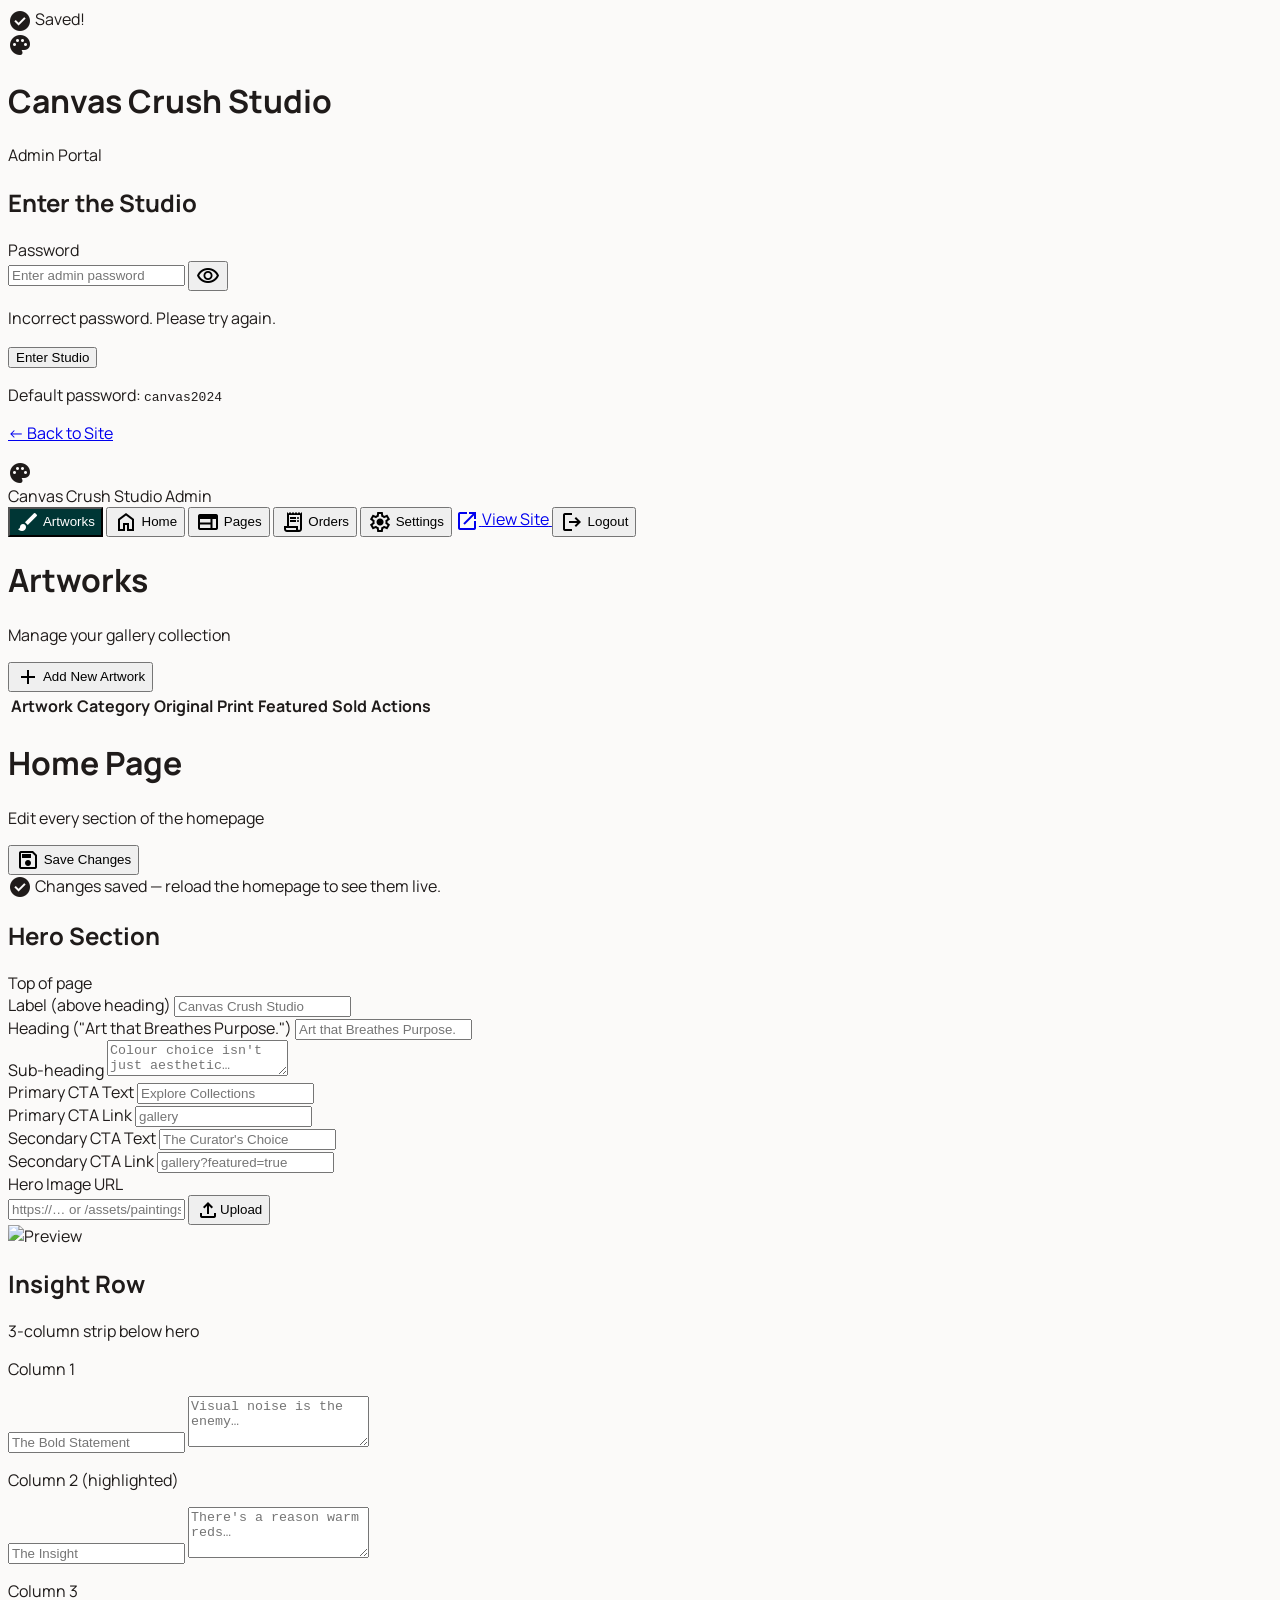
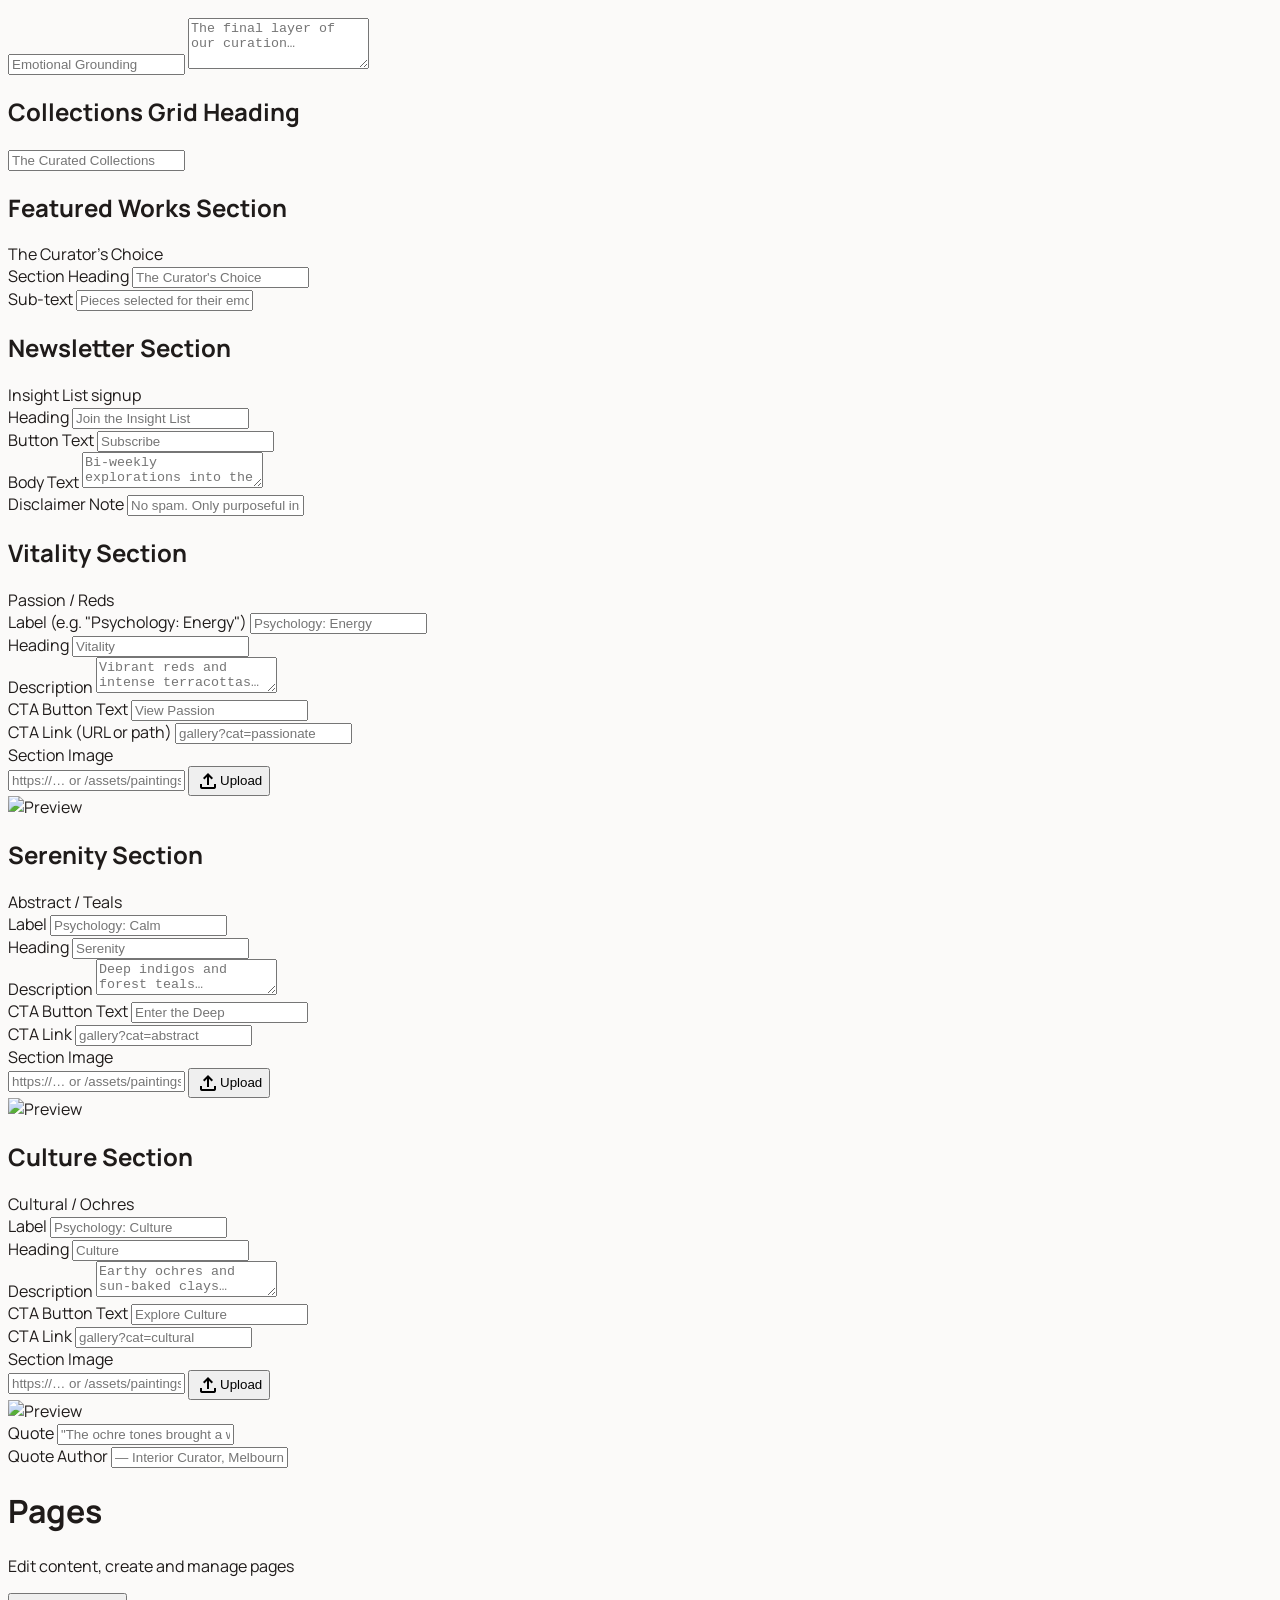
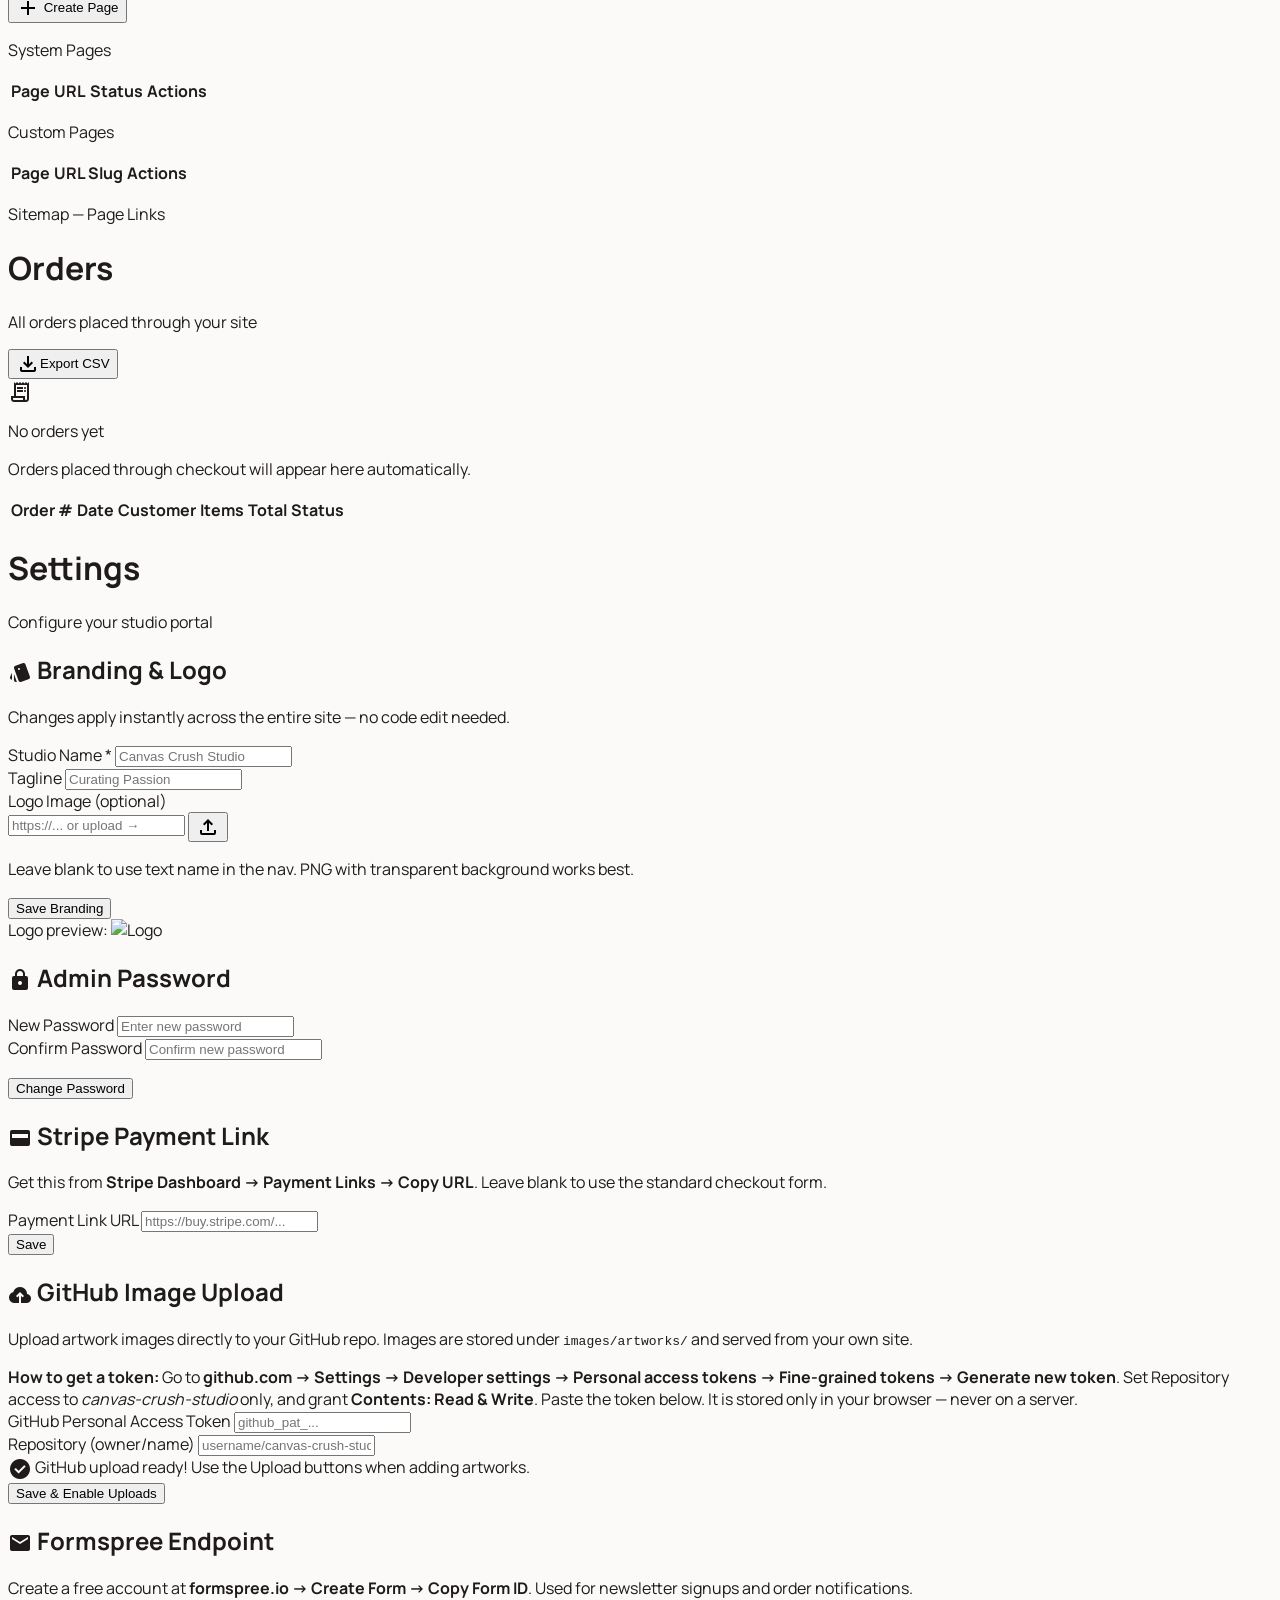
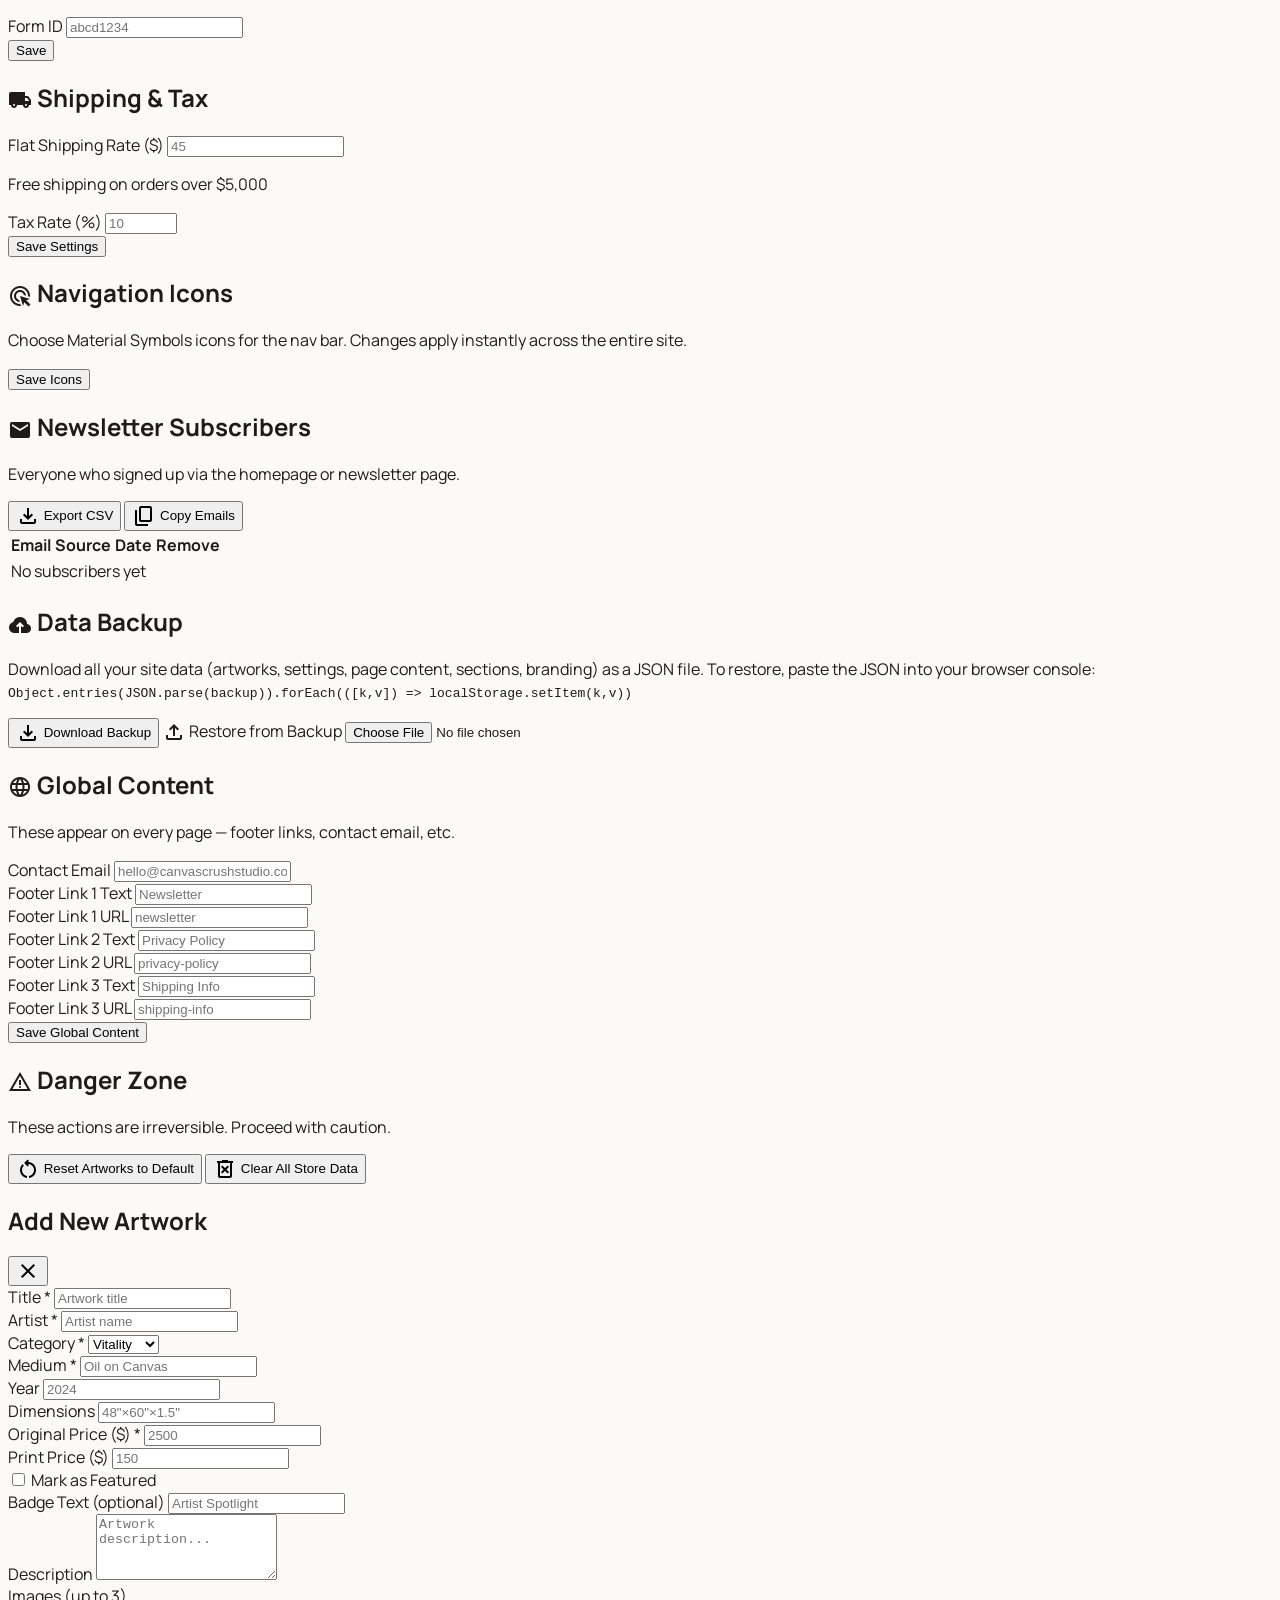
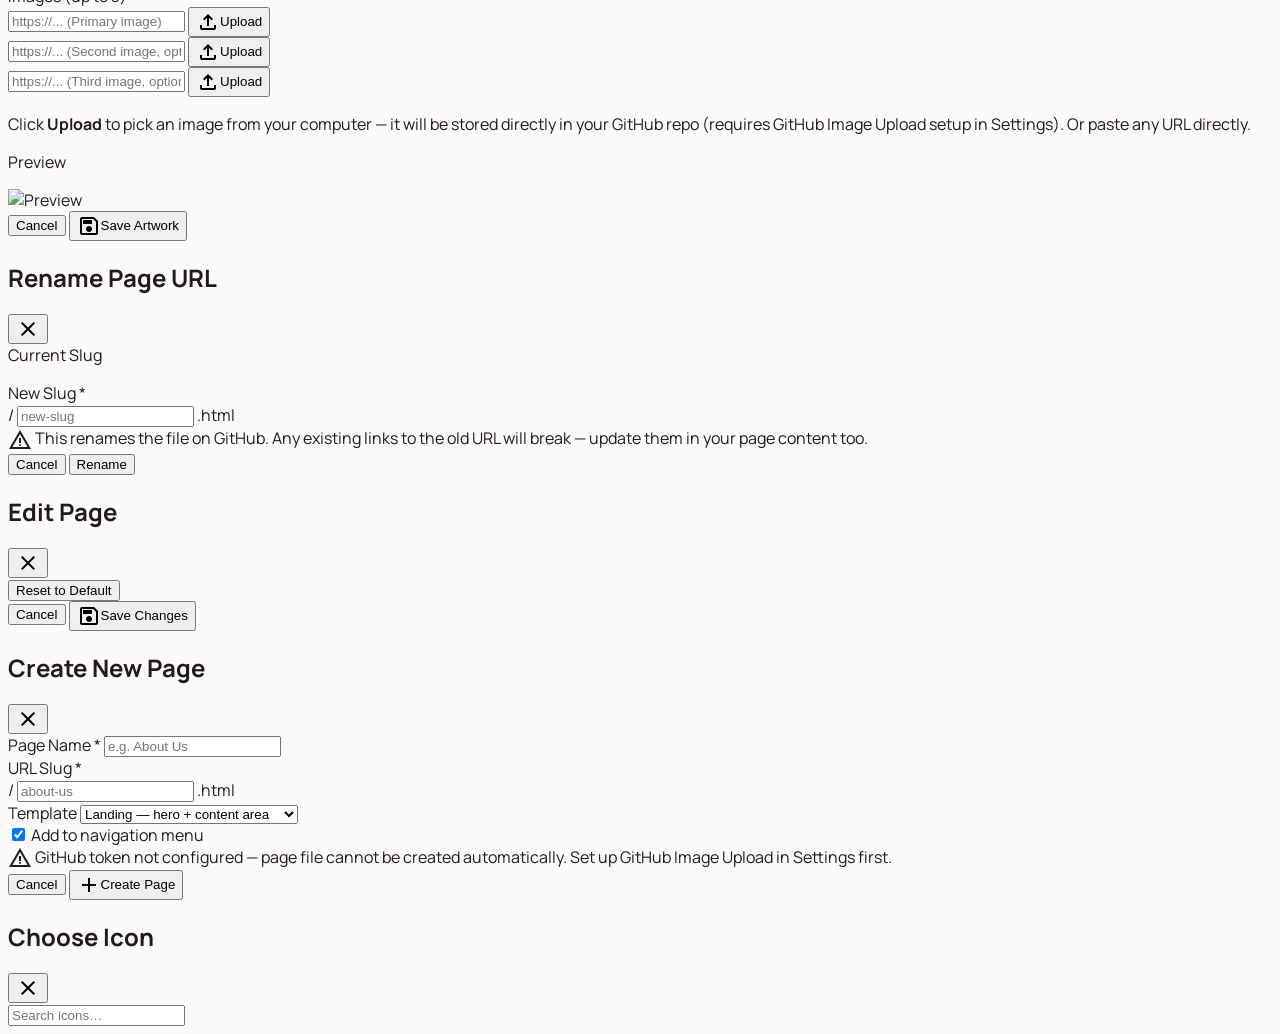
==== commit 4c4097e8: "Extract shared CSS into css/style.css — apply across all pages Create css/style.css with brand token" ====
--- a/admin/index.html
+++ b/admin/index.html
@@ -6,6 +6,7 @@
 <title>Admin | Canvas Crush Studio</title>
 <script src="https://cdn.tailwindcss.com?plugins=forms,container-queries"></script>
 <link href="https://fonts.googleapis.com/css2?family=Epilogue:wght@300;400;600;700;800&family=Manrope:wght@300;400;500;600;700&family=Material+Symbols+Outlined:opsz,wght,FILL,GRAD@20..48,100..700,0..1,-50..200&display=swap" rel="stylesheet"/>
+<link rel="stylesheet" href="../css/style.css"/>
 
 <script id="tailwind-config">
   tailwind.config = {
@@ -32,14 +33,6 @@
     }
   }
 </script>
-<style>
-  .material-symbols-outlined { font-variation-settings: 'FILL' 0, 'wght' 400, 'GRAD' 0, 'opsz' 24; }
-  body { font-family: 'Manrope', sans-serif; background-color: #fef9f0; }
-  input:focus, select:focus, textarea:focus { outline: none; border-color: #003635 !important; box-shadow: 0 0 0 2px rgba(0,54,53,0.15) !important; }
-  .tab-nav-item.active { background-color: #003635; color: #ffffff; }
-  #modal-overlay { transition: opacity 0.2s ease; }
-  #toast-admin { transition: all 0.3s ease; }
-</style>
 </head>
 <body class="bg-surface text-on-surface min-h-screen">
 
@@ -2478,12 +2471,6 @@
 <script id="tailwind-config">
   tailwind.config = { darkMode:"class", theme:{ extend:{ colors:{ "primary":"#003635","on-primary":"#ffffff","primary-container":"#124e4c","on-primary-container":"#87bebb","secondary":"#904b36","on-secondary":"#ffffff","secondary-container":"#ffa58b","tertiary":"#1f351b","on-tertiary":"#ffffff","surface":"#fef9f0","on-surface":"#1d1c16","surface-variant":"#e7e2d9","on-surface-variant":"#404848","surface-container-lowest":"#ffffff","surface-container-low":"#f8f3ea","surface-container":"#f2ede4","surface-container-high":"#ece8df","surface-container-highest":"#e7e2d9","outline":"#707978","outline-variant":"#bfc8c7","background":"#fef9f0","on-background":"#1d1c16","inverse-primary":"#99d1cd" }, borderRadius:{ "DEFAULT":"0.125rem","lg":"0.25rem","xl":"0.5rem","full":"0.75rem" }, fontFamily:{ "headline":["Epilogue"],"body":["Manrope"],"label":["Manrope"] } } } }
 <\/script>
-<style>
-  .material-symbols-outlined { font-variation-settings: 'FILL' 0, 'wght' 400, 'GRAD' 0, 'opsz' 24; }
-  body { font-family: 'Manrope', sans-serif; background-color: #fef9f0; }
-  #mobile-menu { max-height: 0; overflow: hidden; transition: max-height 0.35s ease; }
-  #mobile-menu.open { max-height: 400px; }
-</style>
 </head>
 <body class="bg-surface text-on-surface">
 ${nav}
--- a/css/style.css
+++ b/css/style.css
@@ -0,0 +1,304 @@
+/*
+ * Canvas Crush Studio — Shared Stylesheet
+ * Loaded by every page. Page-specific overrides live inline.
+ * ─────────────────────────────────────────────────────────
+ */
+
+/* ── Brand Tokens ──────────────────────────────────────── */
+:root {
+  --color-primary:           #003635;
+  --color-primary-hover:     #124e4c;
+  --color-secondary:         #904b36;
+  --color-surface:           #fbfaf9;
+  --color-surface-low:       #f6f3f0;
+  --color-on-surface:        #1f1b1a;
+  --color-on-surface-var:    #5a524e;
+  --color-outline-var:       #d8cfcc;
+  --color-error:             #ba1a1a;
+
+  --font-headline: 'Epilogue', sans-serif;
+  --font-body:     'Manrope', sans-serif;
+  --font-label:    'Manrope', sans-serif;
+
+  --radius-sm:  0.5rem;
+  --radius-md:  0.75rem;
+  --radius-lg:  1rem;
+  --radius-xl:  1.25rem;
+  --radius-2xl: 1.5rem;
+
+  --shadow-card: 0 1px 4px rgba(0,0,0,0.06), 0 4px 16px rgba(0,0,0,0.04);
+  --shadow-btn:  0 4px 14px rgba(0,54,53,0.18);
+  --shadow-nav:  0 1px 0 rgba(0,0,0,0.06);
+}
+
+/* ── Base ──────────────────────────────────────────────── */
+*,
+*::before,
+*::after {
+  box-sizing: border-box;
+}
+
+html {
+  scroll-behavior: smooth;
+}
+
+body {
+  font-family: var(--font-body);
+  background-color: var(--color-surface);
+  color: var(--color-on-surface);
+  -webkit-font-smoothing: antialiased;
+  -moz-osx-font-smoothing: grayscale;
+}
+
+/* ── Material Symbols ──────────────────────────────────── */
+.material-symbols-outlined {
+  font-variation-settings: 'FILL' 0, 'wght' 400, 'GRAD' 0, 'opsz' 24;
+  user-select: none;
+  vertical-align: middle;
+}
+
+/* ── Mobile Nav ────────────────────────────────────────── */
+#mobile-menu {
+  max-height: 0;
+  overflow: hidden;
+  transition: max-height 0.35s ease;
+}
+#mobile-menu.open {
+  max-height: 400px;
+}
+
+/* ── Focus Rings (inputs, selects, textareas) ──────────── */
+input:focus,
+select:focus,
+textarea:focus {
+  outline: none;
+  border-color: var(--color-primary) !important;
+  box-shadow: 0 0 0 2px rgba(0, 54, 53, 0.15) !important;
+}
+
+/* ── Form Validation ───────────────────────────────────── */
+.field-error {
+  border-color: var(--color-error) !important;
+}
+
+.error-msg {
+  display: none;
+  margin-top: 4px;
+  color: var(--color-error);
+  font-size: 0.7rem;
+  font-family: var(--font-label);
+  font-weight: 700;
+}
+.error-msg.visible {
+  display: block;
+}
+
+/* ── Toast (shared across public pages) ────────────────── */
+#toast {
+  transition: transform 0.3s ease, opacity 0.3s ease;
+}
+
+/* ── Nav Tabs (admin + filter pills) ───────────────────── */
+.tab-nav-item.active {
+  background-color: var(--color-primary);
+  color: #ffffff;
+}
+
+/* ── Gallery Filter Buttons ────────────────────────────── */
+.filter-btn.active {
+  background-color: var(--color-primary);
+  color: #ffffff;
+}
+.filter-btn.active:hover {
+  background-color: var(--color-primary-hover);
+}
+
+/* ── Product Page Thumbnails ───────────────────────────── */
+.thumb.active {
+  border-color: var(--color-primary);
+  opacity: 1;
+}
+
+/* ── Product Page Tab Buttons ──────────────────────────── */
+.tab-btn.active {
+  background-color: #ffffff;
+  color: var(--color-primary);
+  box-shadow: 0 1px 3px rgba(0, 0, 0, 0.08);
+}
+
+/* ── Product Page Frame Buttons ────────────────────────── */
+.frame-btn.selected {
+  border-color: var(--color-primary);
+  background-color: #ffffff;
+}
+
+/* ── Admin Modal ───────────────────────────────────────── */
+#modal-overlay {
+  transition: opacity 0.2s ease;
+}
+#toast-admin {
+  transition: transform 0.3s ease, opacity 0.3s ease;
+}
+
+/* ── Image Upload Placeholders ─────────────────────────── */
+[data-section-placeholder] {
+  background-color: #f2ede4;
+  border: 2px dashed var(--color-outline-var);
+  border-radius: var(--radius-lg);
+}
+
+/* ── Cards ─────────────────────────────────────────────── */
+.ccs-card {
+  background-color: #ffffff;
+  border: 1px solid rgba(216, 207, 204, 0.3);
+  border-radius: var(--radius-2xl);
+  box-shadow: var(--shadow-card);
+  padding: 2rem;
+}
+
+/* ── Primary Button ─────────────────────────────────────── */
+.ccs-btn-primary {
+  display: inline-flex;
+  align-items: center;
+  justify-content: center;
+  gap: 0.5rem;
+  padding: 1rem 2rem;
+  background-color: var(--color-primary);
+  color: #ffffff;
+  font-family: var(--font-headline);
+  font-weight: 700;
+  border-radius: var(--radius-md);
+  box-shadow: var(--shadow-btn);
+  transition: opacity 0.2s ease, transform 0.1s ease;
+  cursor: pointer;
+  border: none;
+  text-decoration: none;
+}
+.ccs-btn-primary:hover  { opacity: 0.9; }
+.ccs-btn-primary:active { transform: scale(0.98); }
+
+/* ── Ghost / Outline Button ─────────────────────────────── */
+.ccs-btn-ghost {
+  display: inline-flex;
+  align-items: center;
+  justify-content: center;
+  gap: 0.5rem;
+  padding: 0.75rem 1.5rem;
+  background-color: transparent;
+  color: var(--color-primary);
+  font-family: var(--font-label);
+  font-weight: 700;
+  border: 1.5px solid var(--color-primary);
+  border-radius: var(--radius-md);
+  transition: background-color 0.2s ease, color 0.2s ease;
+  cursor: pointer;
+  text-decoration: none;
+}
+.ccs-btn-ghost:hover {
+  background-color: var(--color-primary);
+  color: #ffffff;
+}
+
+/* ── Category / Badge Pills ─────────────────────────────── */
+.ccs-badge {
+  display: inline-block;
+  padding: 0.2rem 0.75rem;
+  border-radius: 999px;
+  font-family: var(--font-label);
+  font-size: 0.625rem;
+  font-weight: 700;
+  letter-spacing: 0.15em;
+  text-transform: uppercase;
+}
+.ccs-badge--primary   { background-color: var(--color-primary); color: #ffffff; }
+.ccs-badge--secondary { background-color: #ffdad3; color: var(--color-secondary); }
+.ccs-badge--neutral   { background-color: var(--color-surface-low); color: var(--color-on-surface-var); }
+
+/* ── Sold Badge ─────────────────────────────────────────── */
+.ccs-sold-badge {
+  display: inline-flex;
+  align-items: center;
+  gap: 0.25rem;
+  padding: 0.25rem 0.75rem;
+  background-color: #fef2f2;
+  color: #dc2626;
+  border: 1px solid #fecaca;
+  border-radius: 999px;
+  font-family: var(--font-label);
+  font-size: 0.625rem;
+  font-weight: 700;
+  letter-spacing: 0.15em;
+  text-transform: uppercase;
+}
+
+/* ── Section Headings ───────────────────────────────────── */
+.ccs-section-label {
+  display: inline-block;
+  font-family: var(--font-label);
+  font-size: 0.625rem;
+  font-weight: 700;
+  letter-spacing: 0.2em;
+  text-transform: uppercase;
+  color: var(--color-primary);
+  background-color: #fff7ed;
+  padding: 0.375rem 1rem;
+  border-radius: 999px;
+}
+
+/* ── Stat Card ──────────────────────────────────────────── */
+.ccs-stat {
+  background-color: #fff7ed;
+  border-radius: var(--radius-xl);
+  padding: 1.25rem;
+  text-align: center;
+}
+.ccs-stat__value {
+  font-family: var(--font-headline);
+  font-size: 1.5rem;
+  font-weight: 700;
+  color: var(--color-primary);
+}
+.ccs-stat__label {
+  font-family: var(--font-label);
+  font-size: 0.625rem;
+  font-weight: 700;
+  letter-spacing: 0.15em;
+  text-transform: uppercase;
+  color: var(--color-on-surface-var);
+  margin-top: 0.25rem;
+}
+
+/* ── Rich Content (editable HTML fields) ────────────────── */
+[data-page="richContent"] h2,
+[data-page="richContent"] h3 {
+  font-family: var(--font-headline);
+  font-weight: 700;
+  margin-top: 1.5rem;
+  margin-bottom: 0.5rem;
+}
+[data-page="richContent"] p {
+  line-height: 1.8;
+  margin-bottom: 1rem;
+}
+[data-page="richContent"] strong {
+  font-weight: 700;
+  color: var(--color-on-surface);
+}
+[data-page="richContent"] a {
+  color: var(--color-primary);
+  text-decoration: underline;
+}
+
+/* ── Print / Page-break Safety ──────────────────────────── */
+@media print {
+  nav, footer, #toast, #toast-admin { display: none !important; }
+  body { background: white; color: black; }
+}
+
+/* ── Reduced-motion ─────────────────────────────────────── */
+@media (prefers-reduced-motion: reduce) {
+  *, *::before, *::after {
+    animation-duration: 0.01ms !important;
+    transition-duration: 0.01ms !important;
+  }
+}
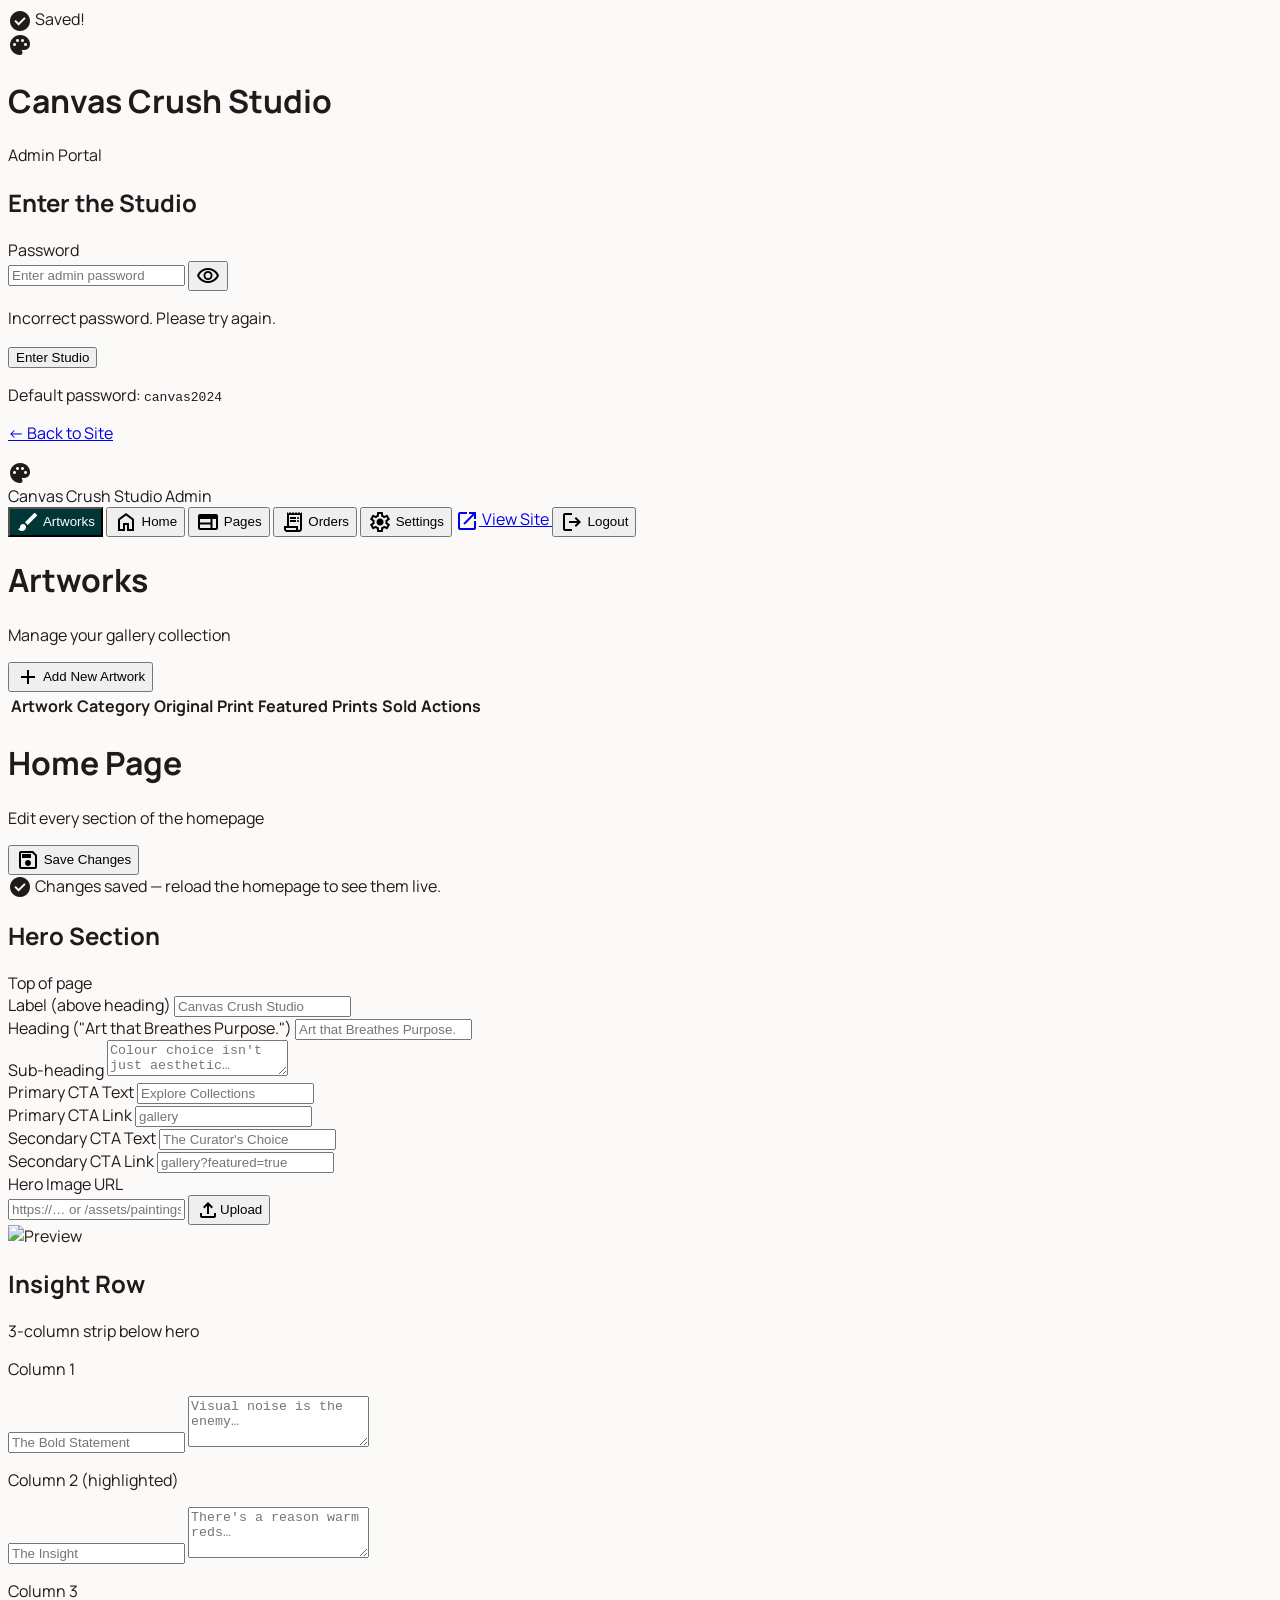
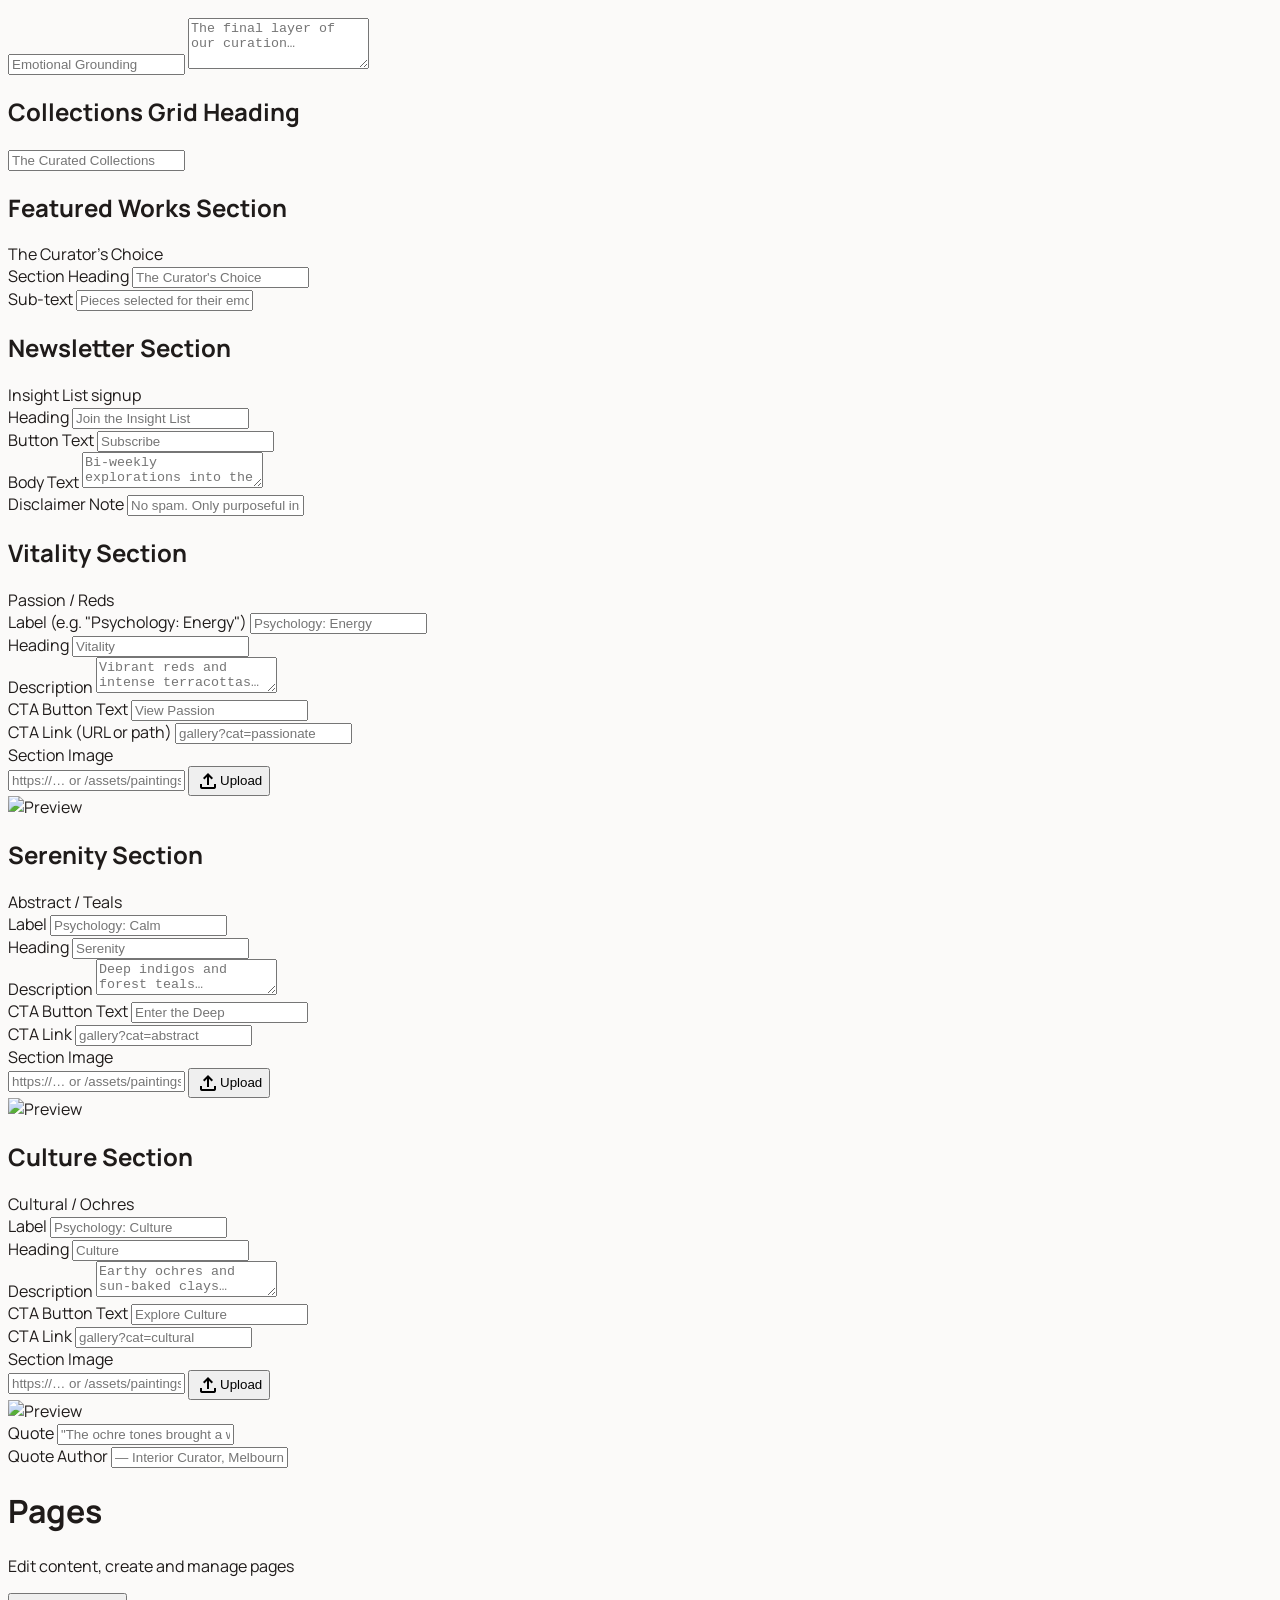
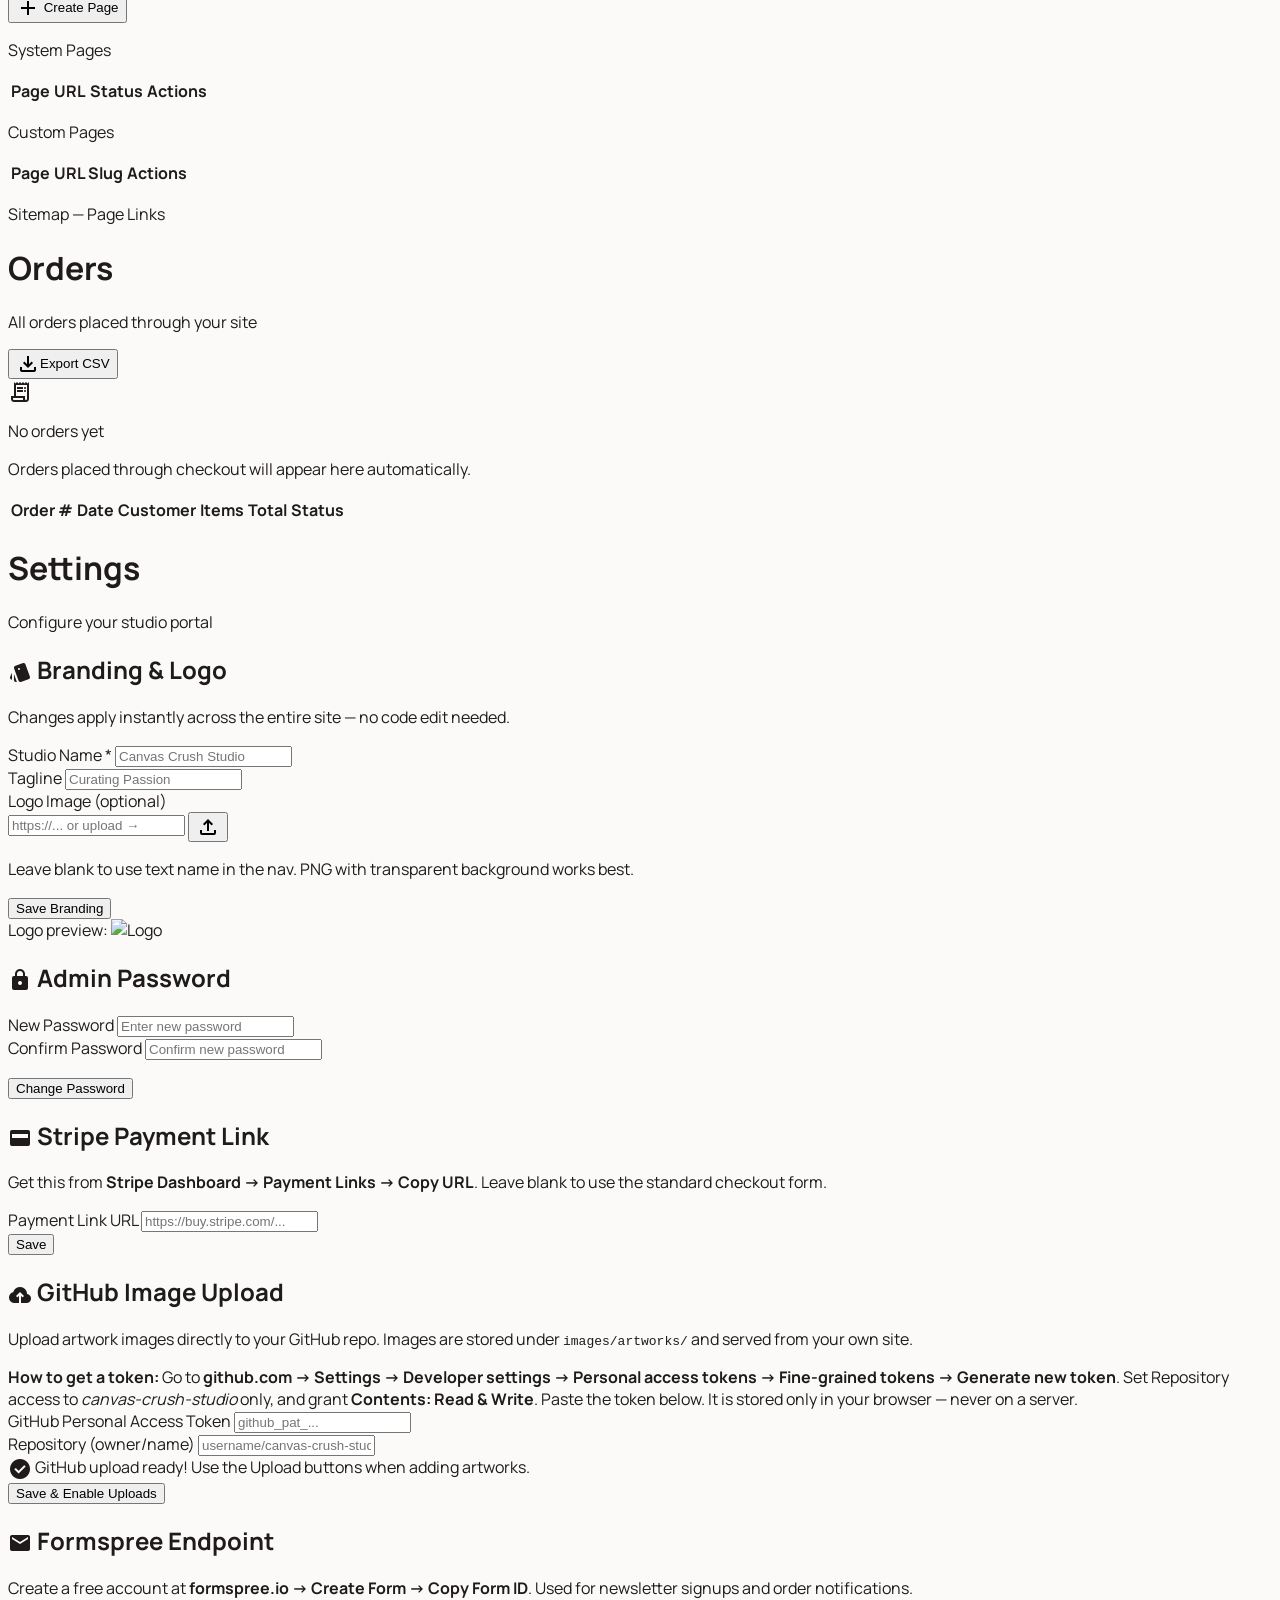
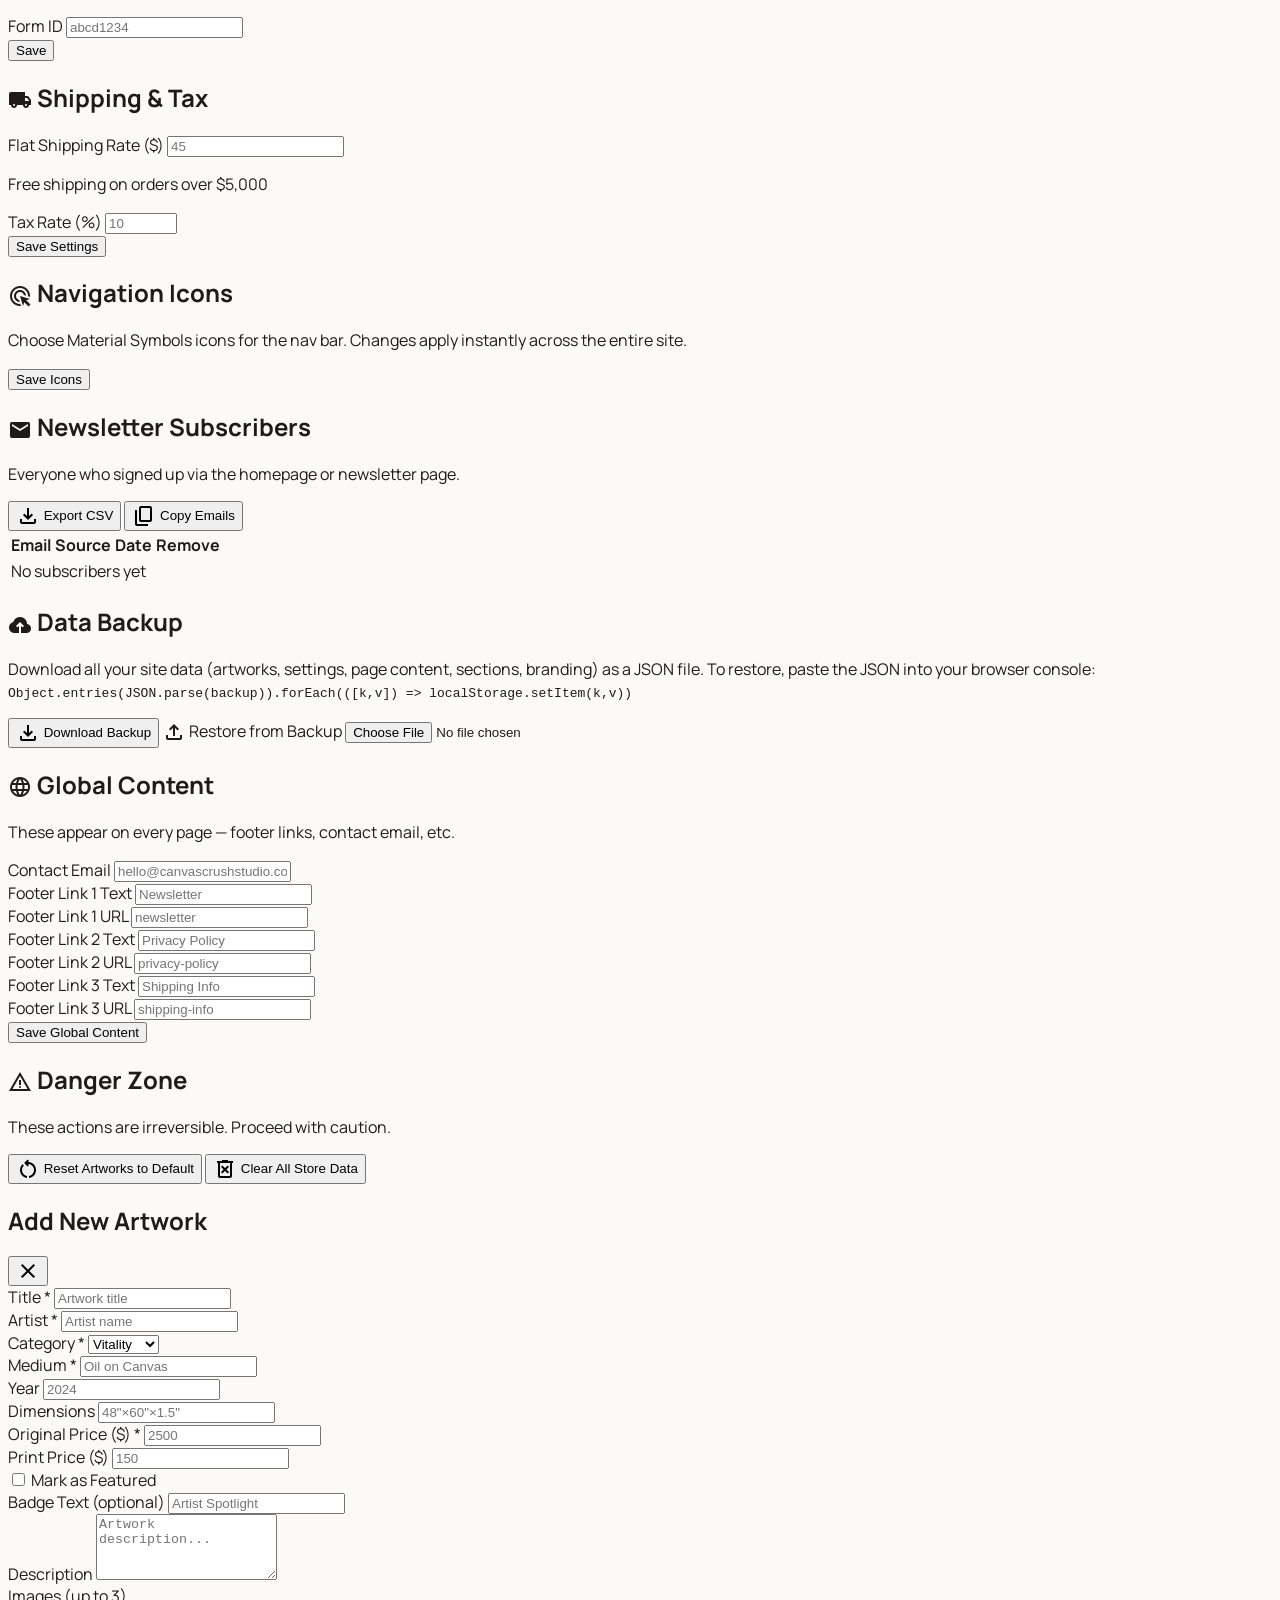
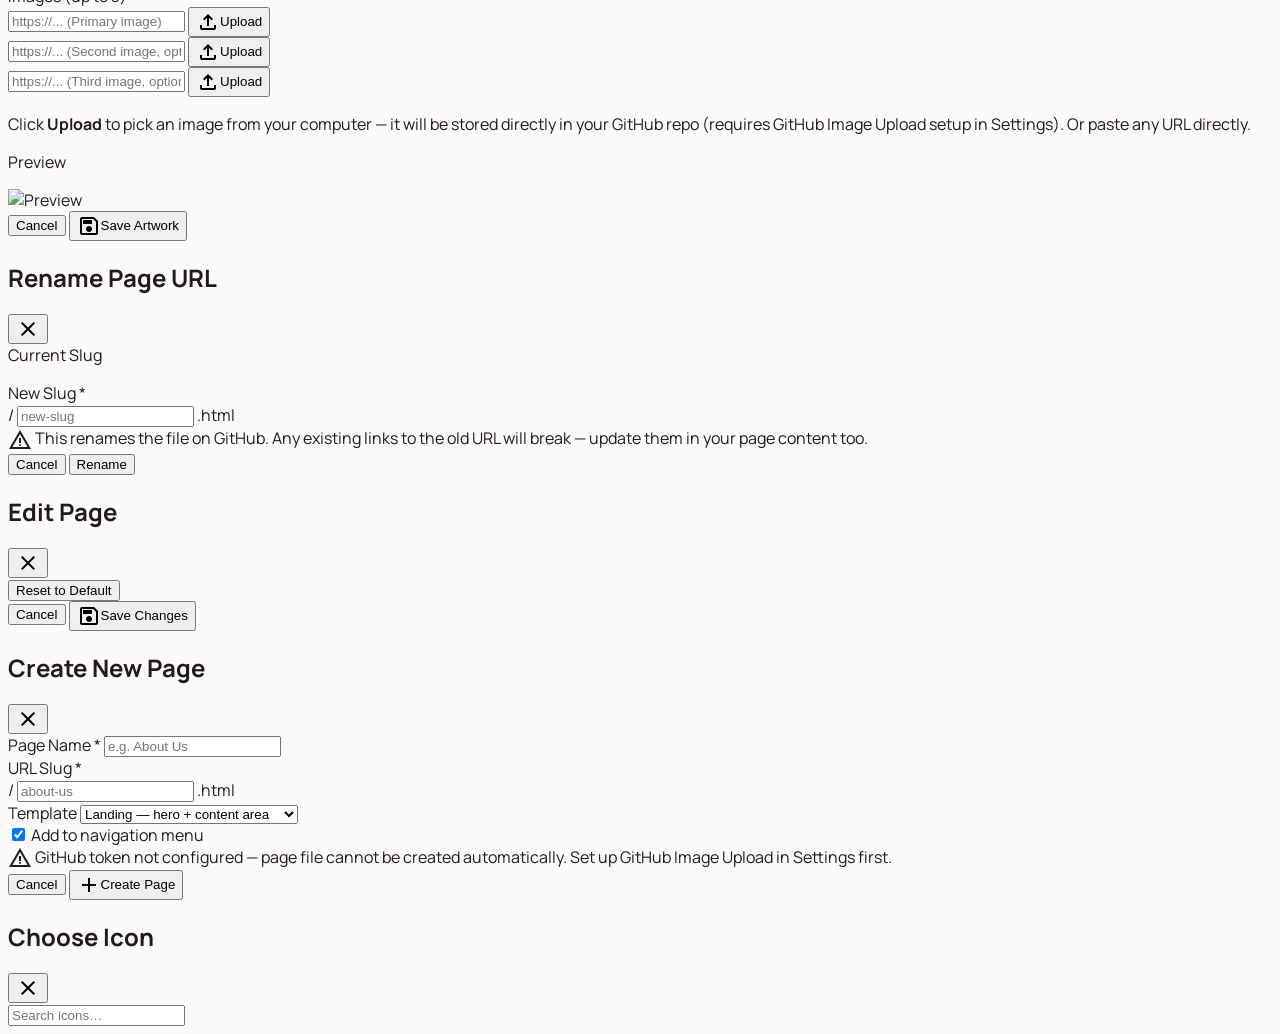
==== commit 75dddc54: "Add prints-available toggle in admin; reflect on gallery + product pages Admin Artworks table: new '" ====
--- a/admin/index.html
+++ b/admin/index.html
@@ -157,6 +157,7 @@
               <th class="text-left px-4 py-4 text-[10px] font-label font-bold uppercase tracking-widest text-on-surface-variant hidden lg:table-cell">Original</th>
               <th class="text-left px-4 py-4 text-[10px] font-label font-bold uppercase tracking-widest text-on-surface-variant hidden lg:table-cell">Print</th>
               <th class="text-center px-4 py-4 text-[10px] font-label font-bold uppercase tracking-widest text-on-surface-variant">Featured</th>
+              <th class="text-center px-4 py-4 text-[10px] font-label font-bold uppercase tracking-widest text-on-surface-variant">Prints</th>
               <th class="text-center px-4 py-4 text-[10px] font-label font-bold uppercase tracking-widest text-on-surface-variant">Sold</th>
               <th class="text-right px-6 py-4 text-[10px] font-label font-bold uppercase tracking-widest text-on-surface-variant">Actions</th>
             </tr>
@@ -1503,6 +1504,12 @@
           </label>
         </td>
         <td class="px-4 py-4 text-center">
+          <label class="relative inline-flex items-center cursor-pointer" title="${art.printsAvailable !== false ? 'Disable prints' : 'Enable prints'}">
+            <input type="checkbox" ${art.printsAvailable !== false ? 'checked' : ''} onchange="togglePrintsAdmin(${art.id}, this)" class="sr-only peer"/>
+            <div class="w-10 h-6 bg-stone-200 peer-focus:outline-none rounded-full peer peer-checked:after:translate-x-4 after:content-[''] after:absolute after:top-[2px] after:left-[2px] after:bg-white after:rounded-full after:h-5 after:w-5 after:transition-all peer-checked:bg-secondary"></div>
+          </label>
+        </td>
+        <td class="px-4 py-4 text-center">
           <label class="relative inline-flex items-center cursor-pointer" title="${art.sold ? 'Mark as Available' : 'Mark as Sold'}">
             <input type="checkbox" ${art.sold ? 'checked' : ''} onchange="toggleSoldAdmin(${art.id}, this)" class="sr-only peer"/>
             <div class="w-10 h-6 bg-stone-200 peer-focus:outline-none rounded-full peer peer-checked:after:translate-x-4 after:content-[''] after:absolute after:top-[2px] after:left-[2px] after:bg-white after:rounded-full after:h-5 after:w-5 after:transition-all peer-checked:bg-red-500"></div>
@@ -1522,7 +1529,7 @@
     `;
   });
 
-  document.getElementById('artworks-table-body').innerHTML = tableHtml || '<tr><td colspan="7" class="px-6 py-12 text-center text-on-surface-variant font-body font-light">No artworks found.</td></tr>';
+  document.getElementById('artworks-table-body').innerHTML = tableHtml || '<tr><td colspan="8" class="px-6 py-12 text-center text-on-surface-variant font-body font-light">No artworks found.</td></tr>';
 }
 
 function toggleFeatured(id, value) {
@@ -1533,6 +1540,17 @@
     CCS.saveArtworks(artworks);
     renderArtworksTab();
     showAdminToast(`"${art.title}" ${value ? 'marked as featured' : 'removed from featured'}`);
+  }
+}
+
+function togglePrintsAdmin(id, checkbox) {
+  const artworks = CCS.getArtworks();
+  const art = artworks.find(a => a.id === id);
+  if (art) {
+    art.printsAvailable = checkbox.checked;
+    CCS.saveArtworks(artworks);
+    renderArtworksTab();
+    showAdminToast(`"${art.title}" prints ${art.printsAvailable ? '✅ enabled' : '⛔ disabled'}`);
   }
 }
 
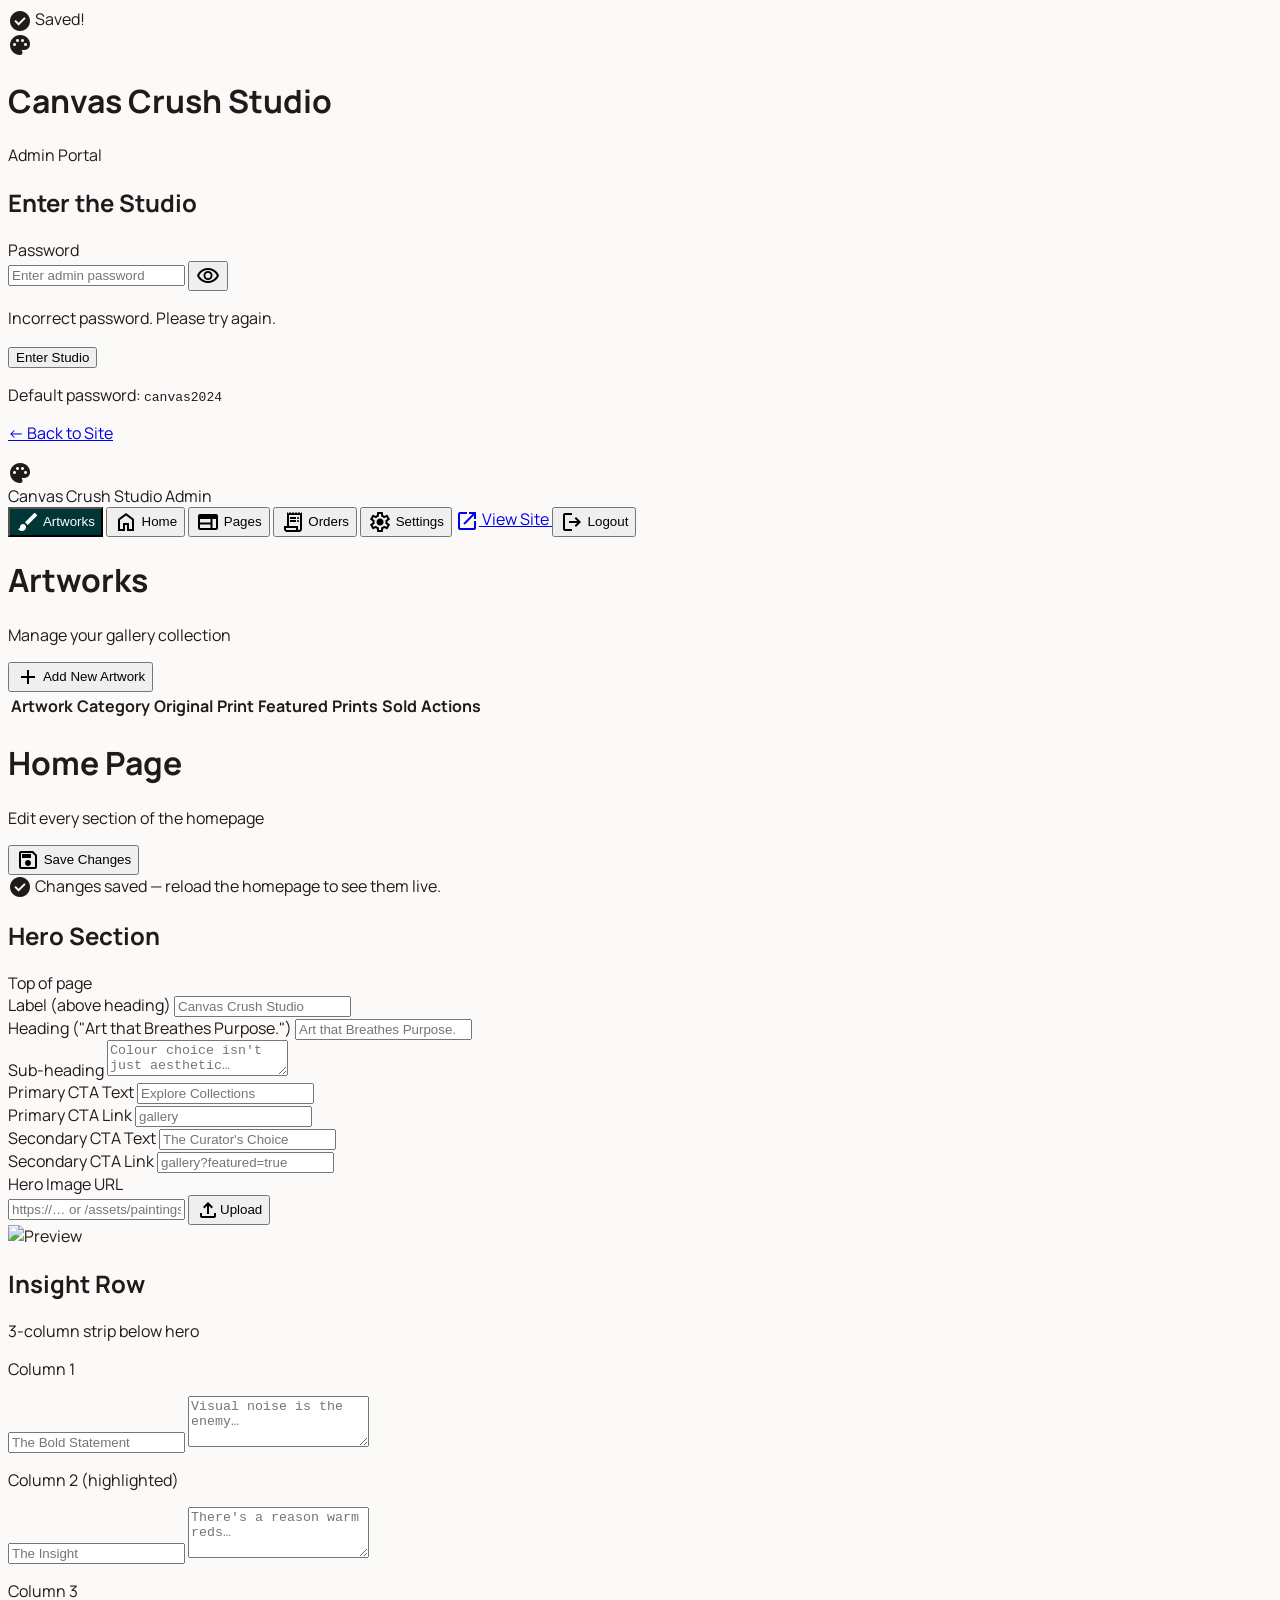
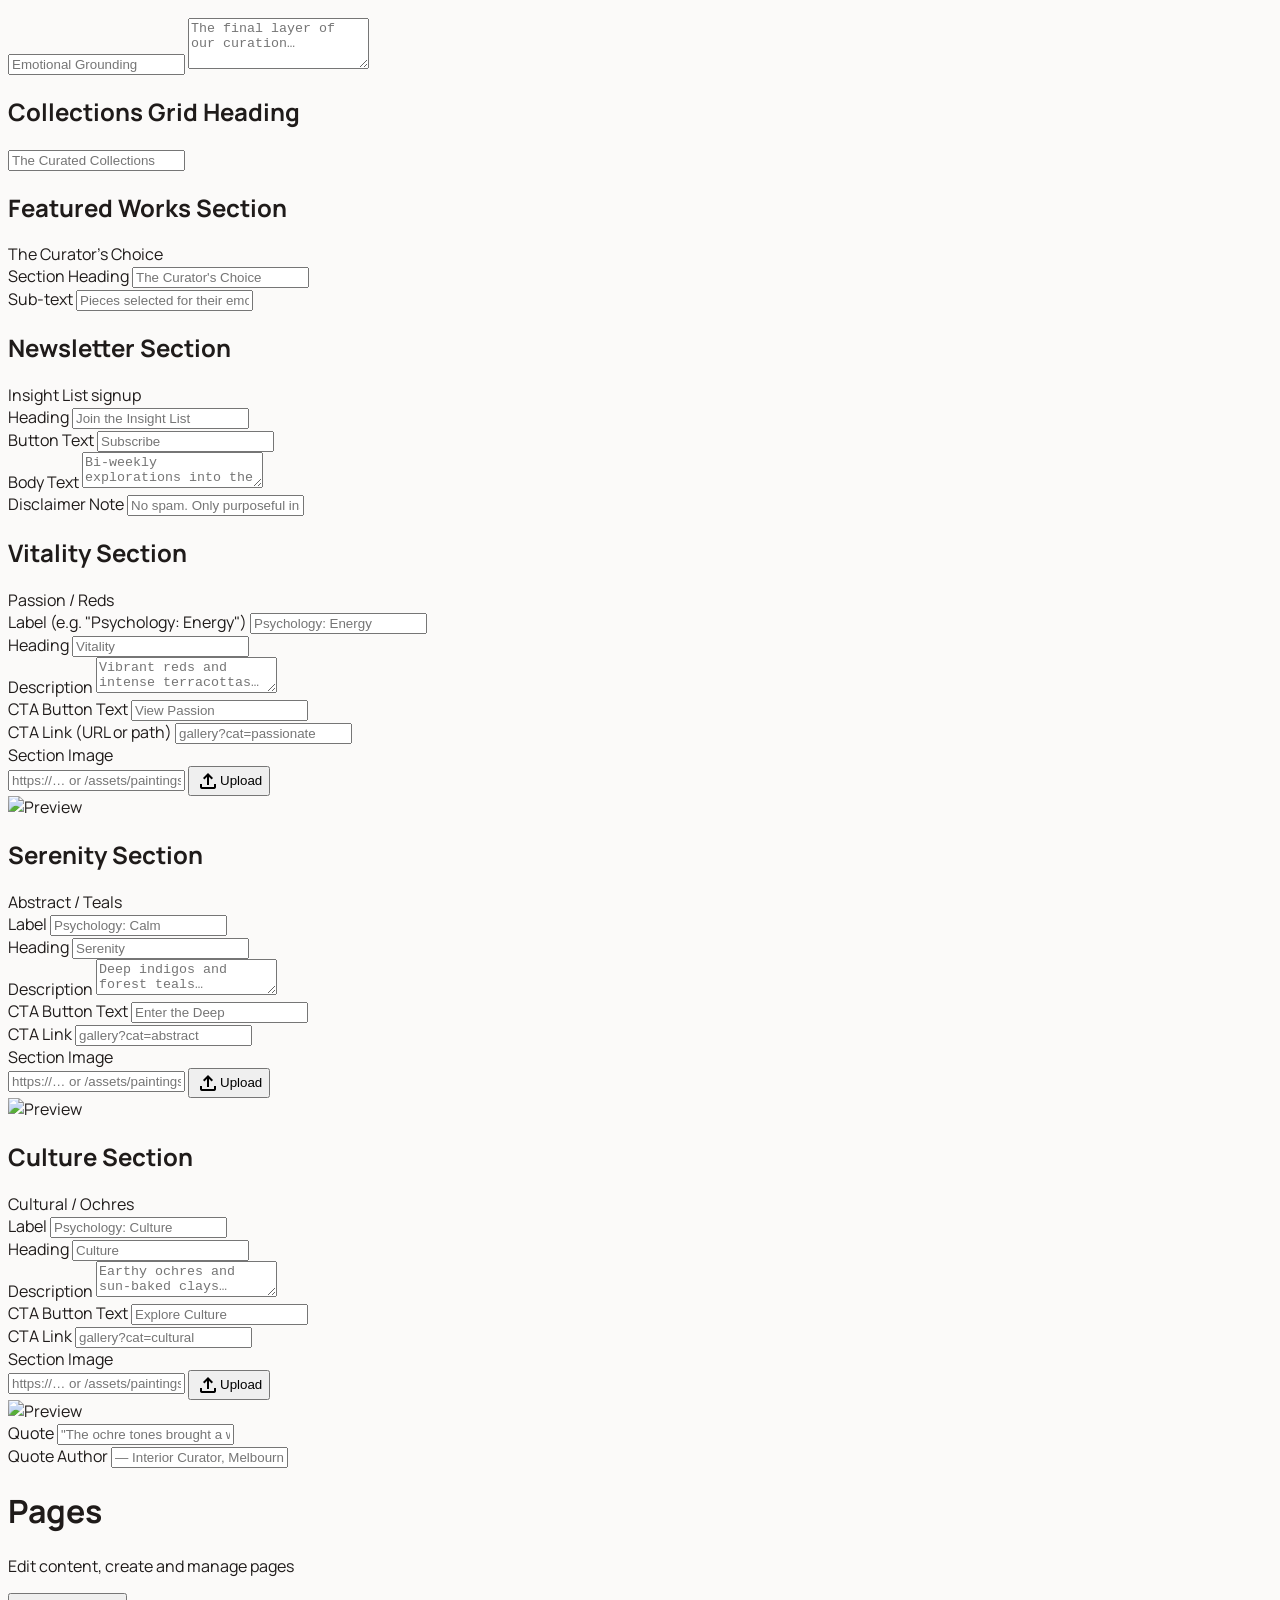
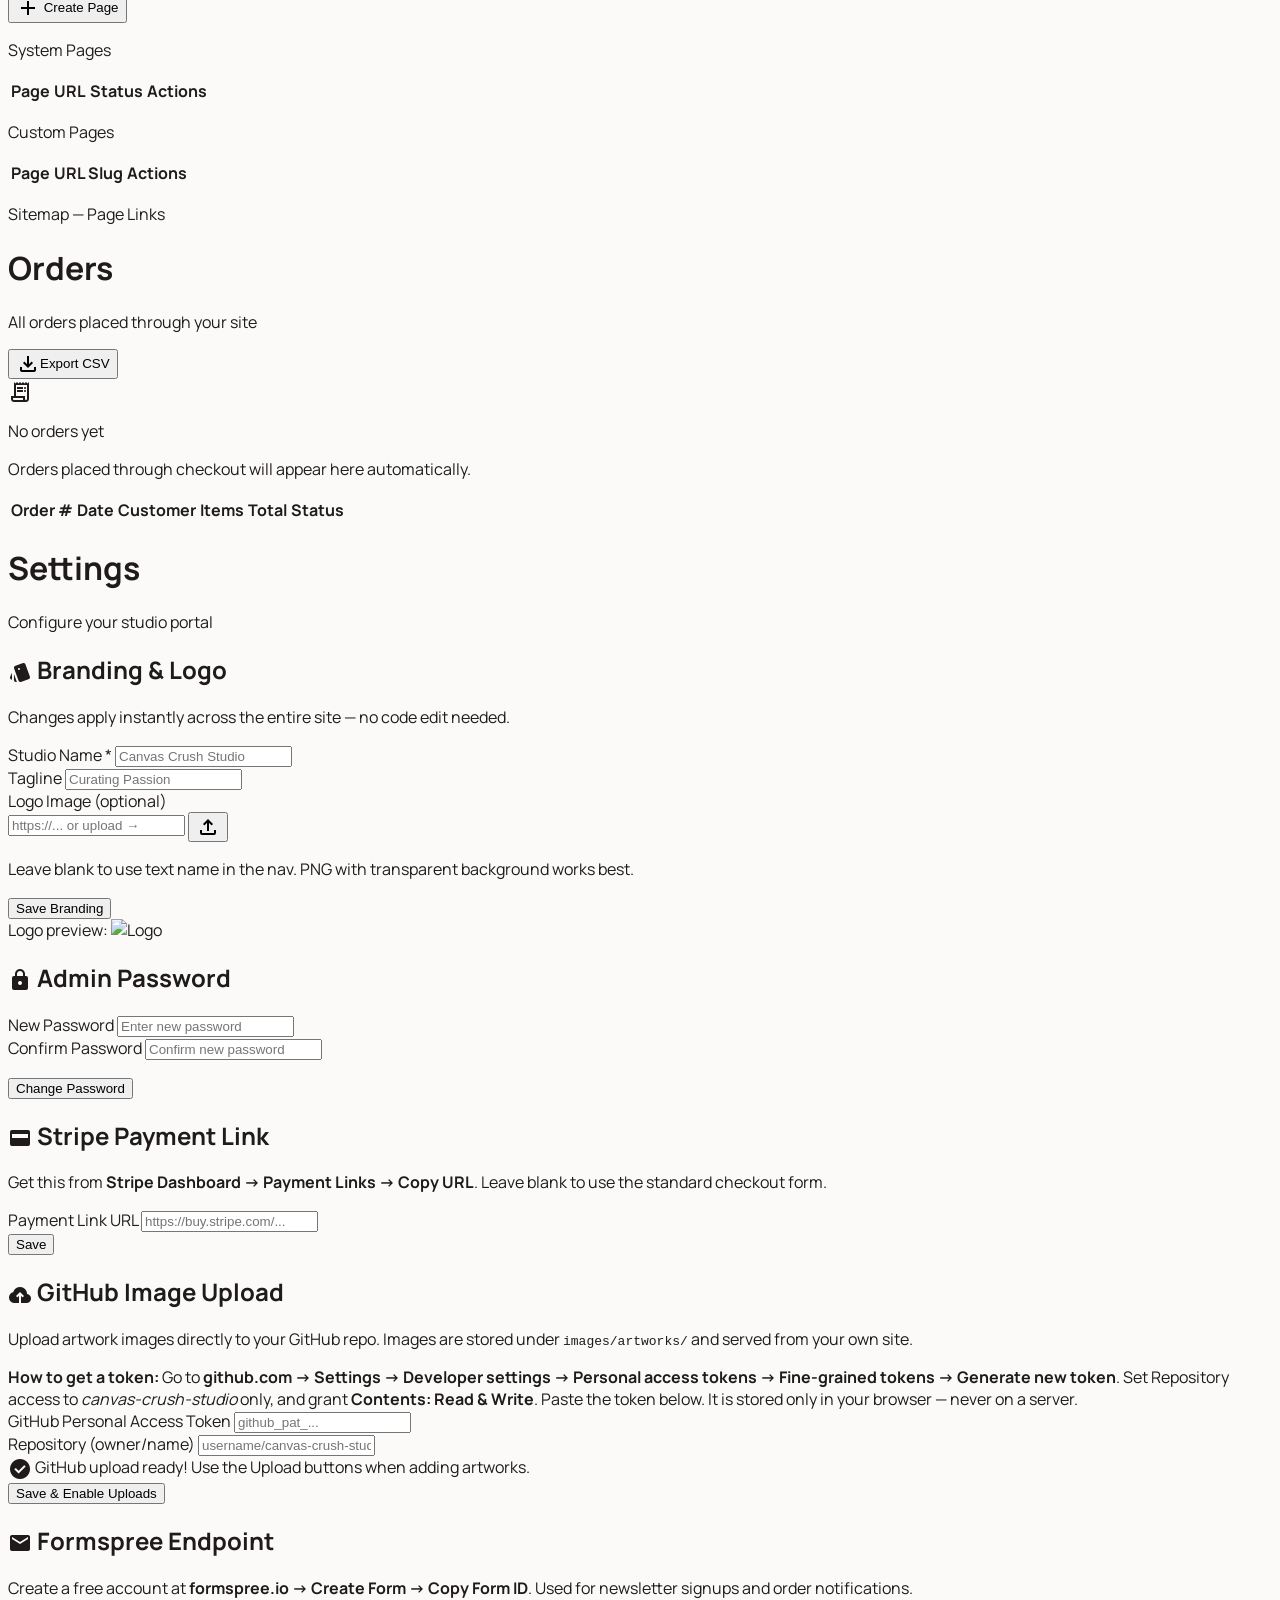
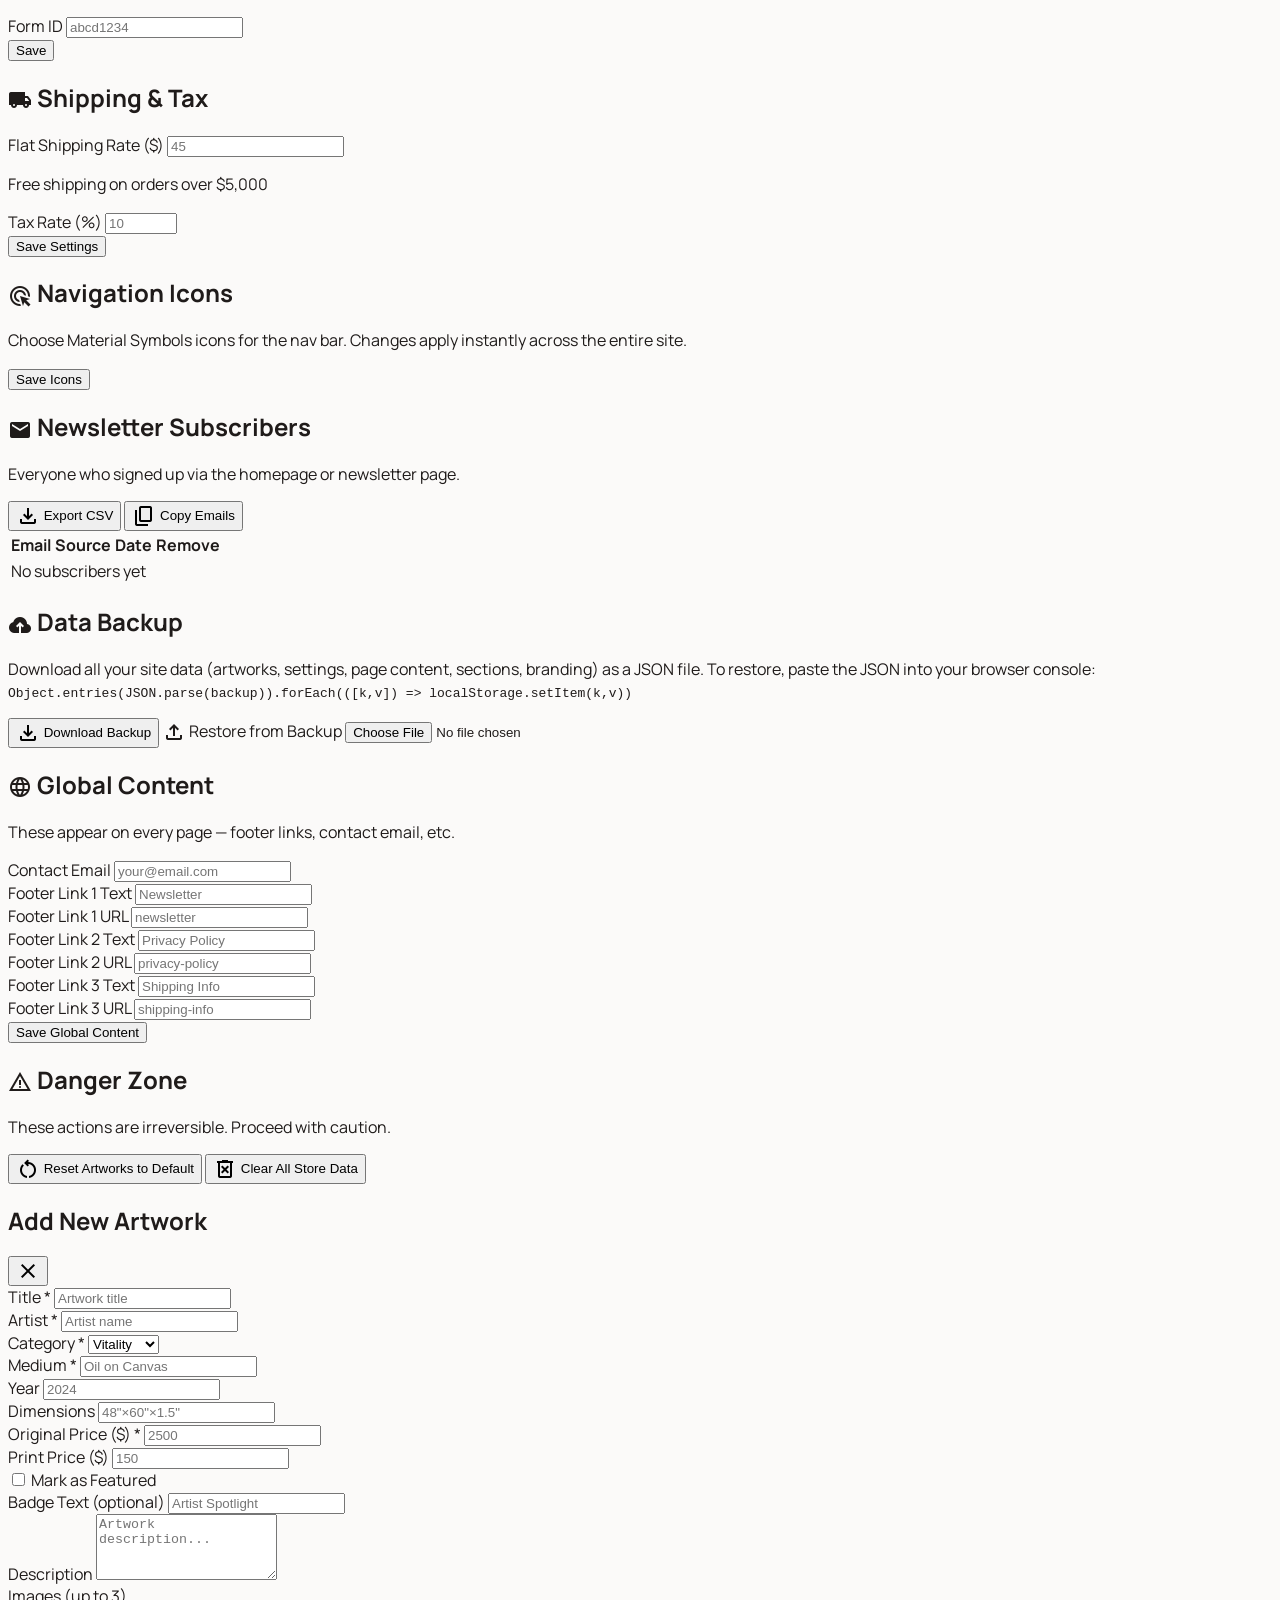
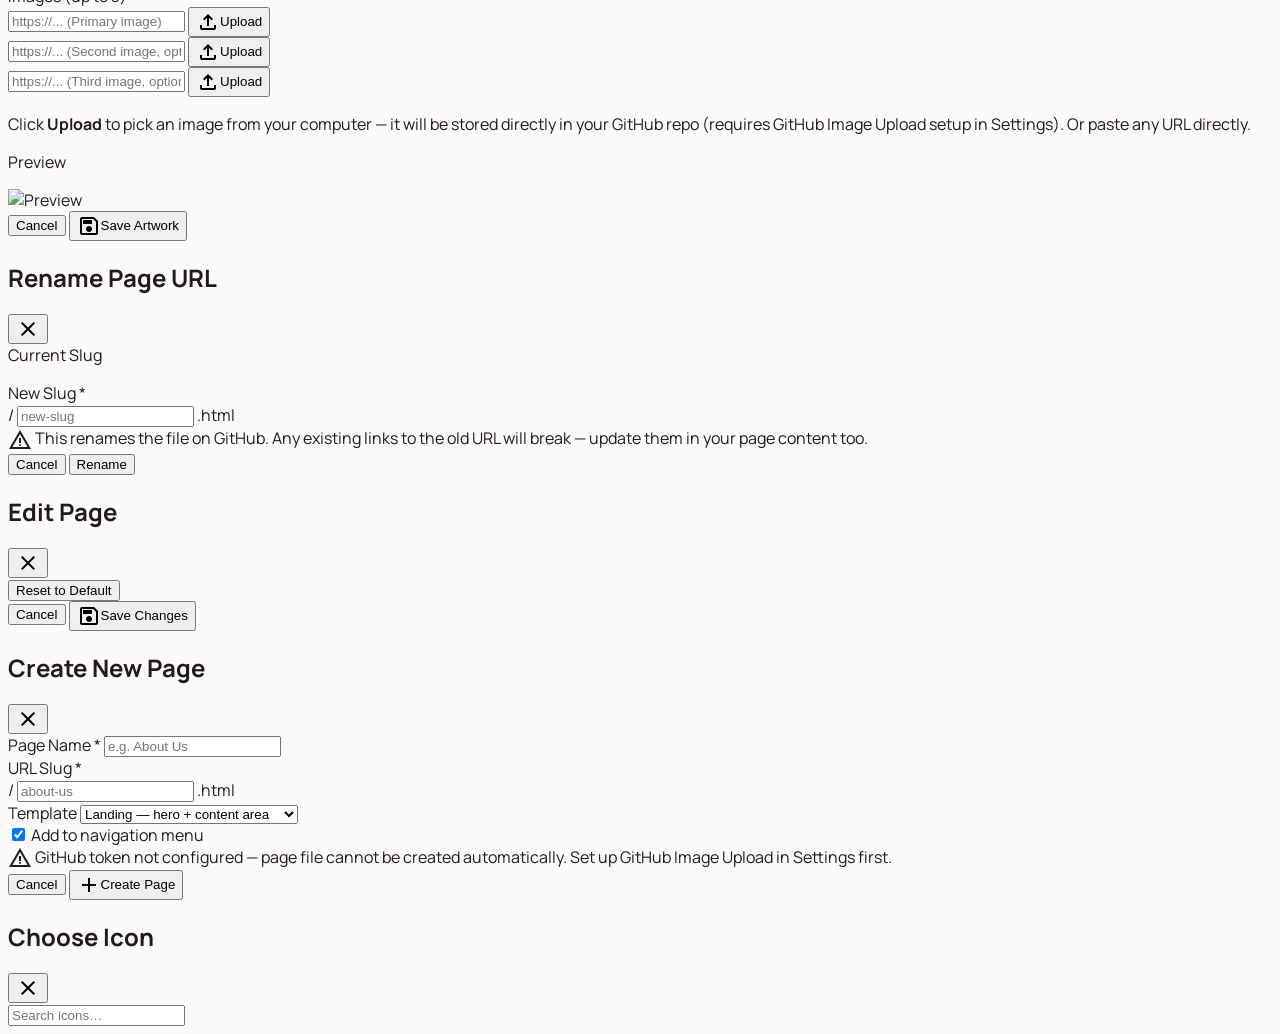
==== commit bb965b1a: "Remove placeholder contact email until real one is provided Cleared hello@canvascrushstudio.com from" ====
--- a/admin/index.html
+++ b/admin/index.html
@@ -772,7 +772,7 @@
         <div class="grid grid-cols-1 md:grid-cols-2 gap-6">
           <div>
             <label class="block text-[10px] font-label font-bold uppercase tracking-[0.2em] text-stone-400 mb-2">Contact Email</label>
-            <input id="gc-contact-email" type="email" class="w-full bg-stone-50 border border-stone-200 rounded-lg px-4 py-3 text-on-surface placeholder:text-stone-300 transition-all" placeholder="hello@canvascrushstudio.com"/>
+            <input id="gc-contact-email" type="email" class="w-full bg-stone-50 border border-stone-200 rounded-lg px-4 py-3 text-on-surface placeholder:text-stone-300 transition-all" placeholder="your@email.com"/>
           </div>
           <div>
             <label class="block text-[10px] font-label font-bold uppercase tracking-[0.2em] text-stone-400 mb-2">Footer Link 1 Text</label>
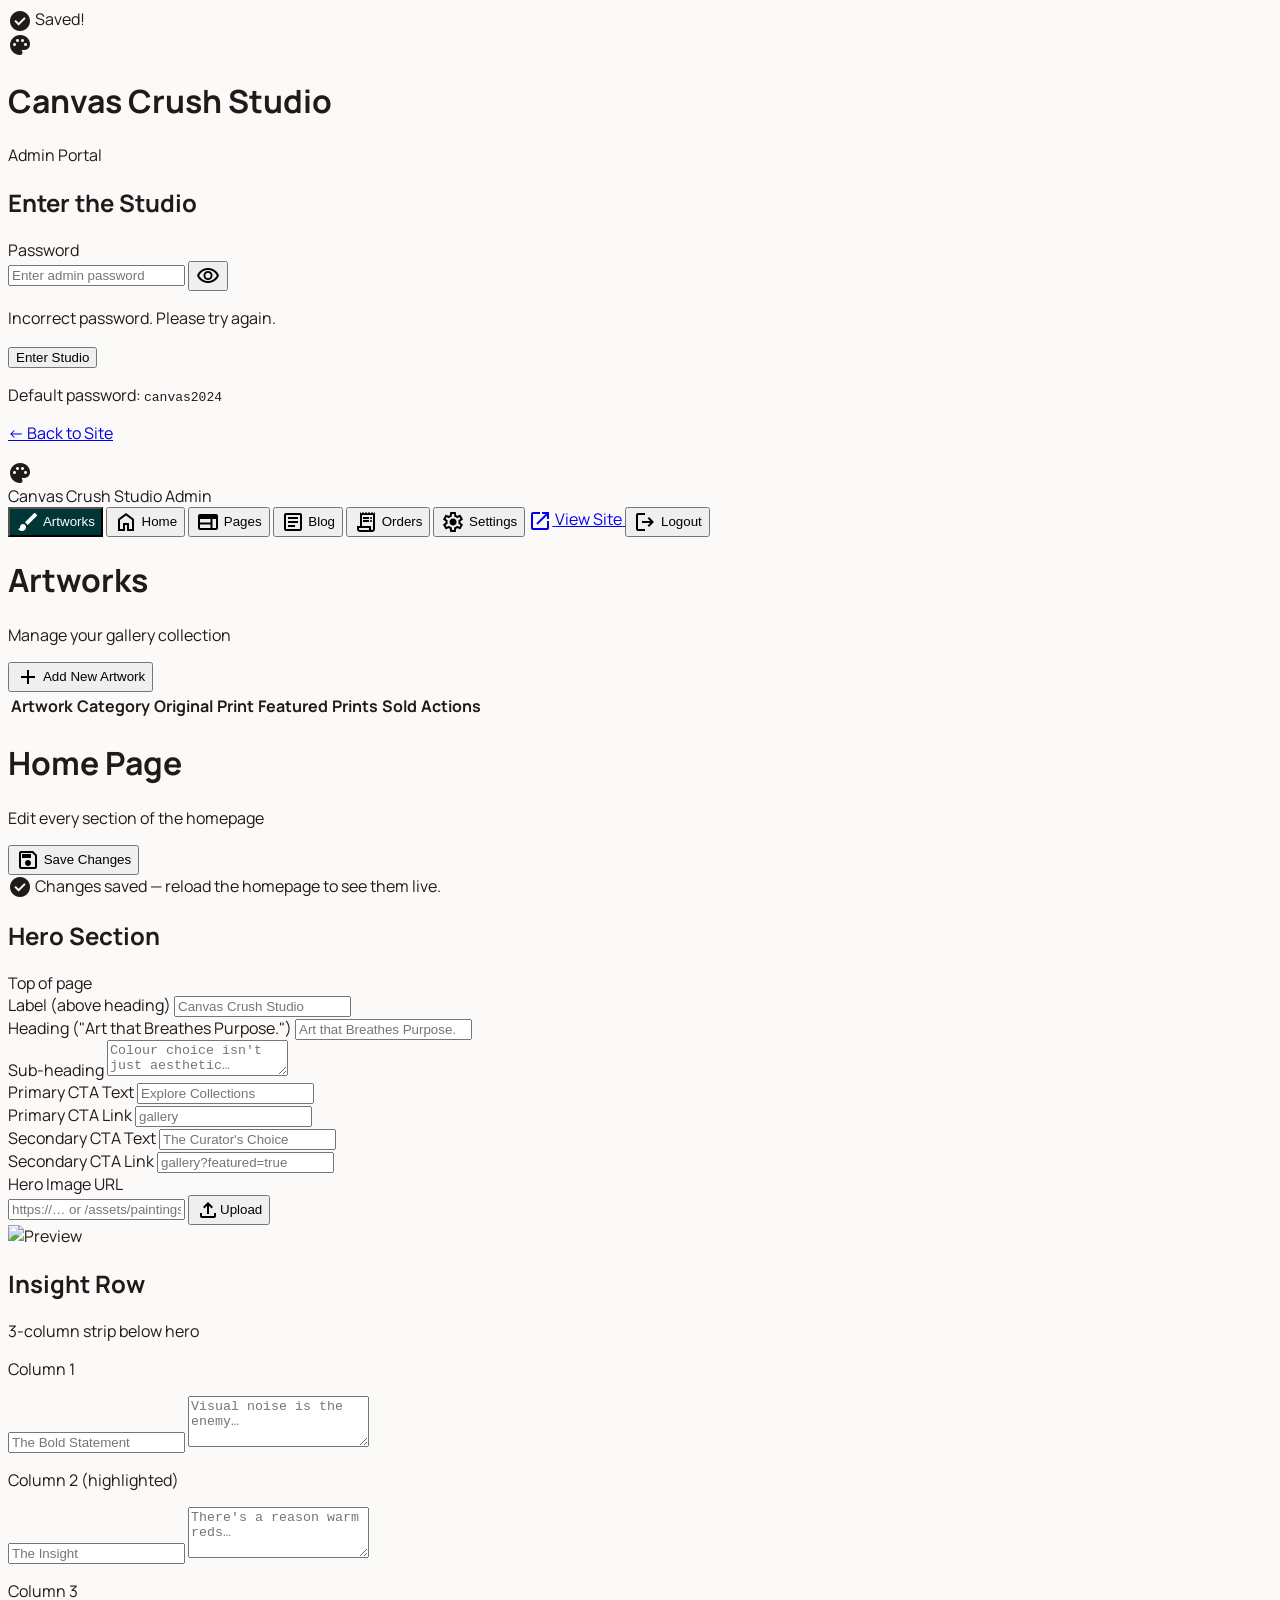
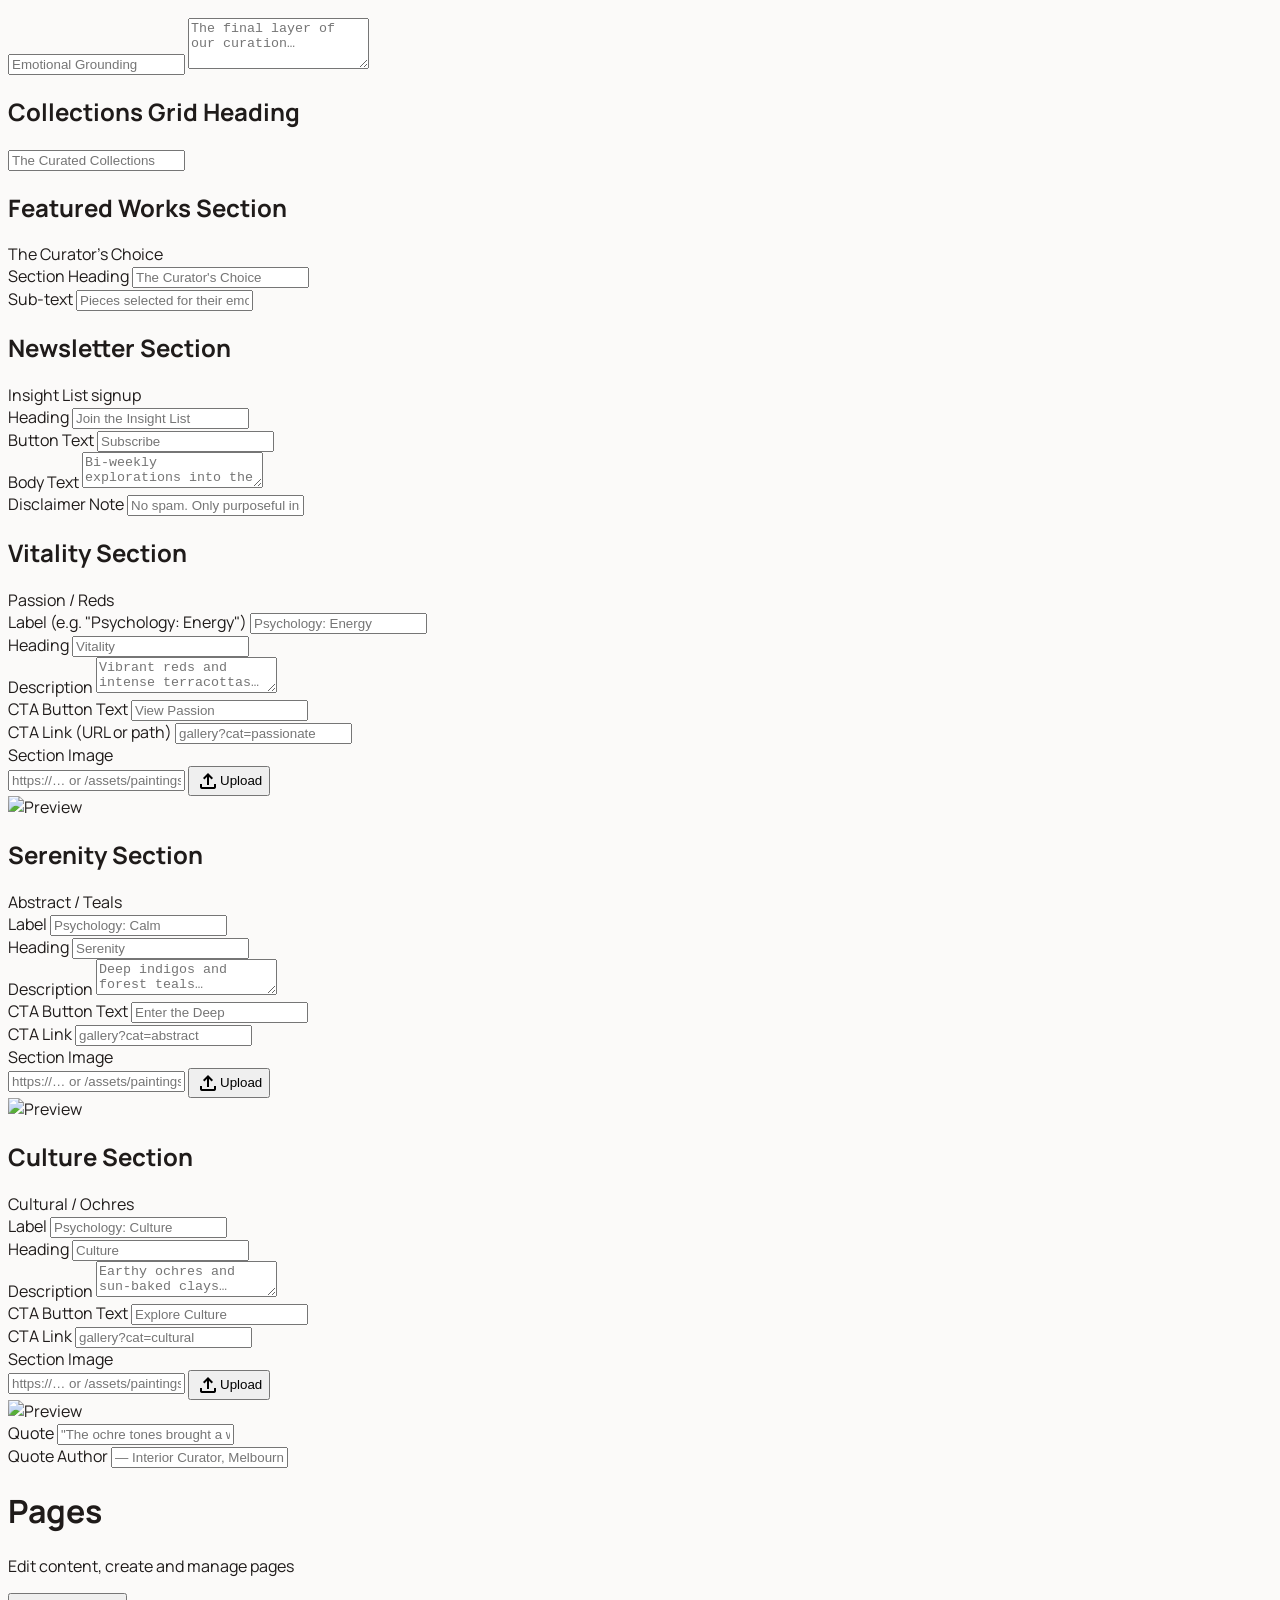
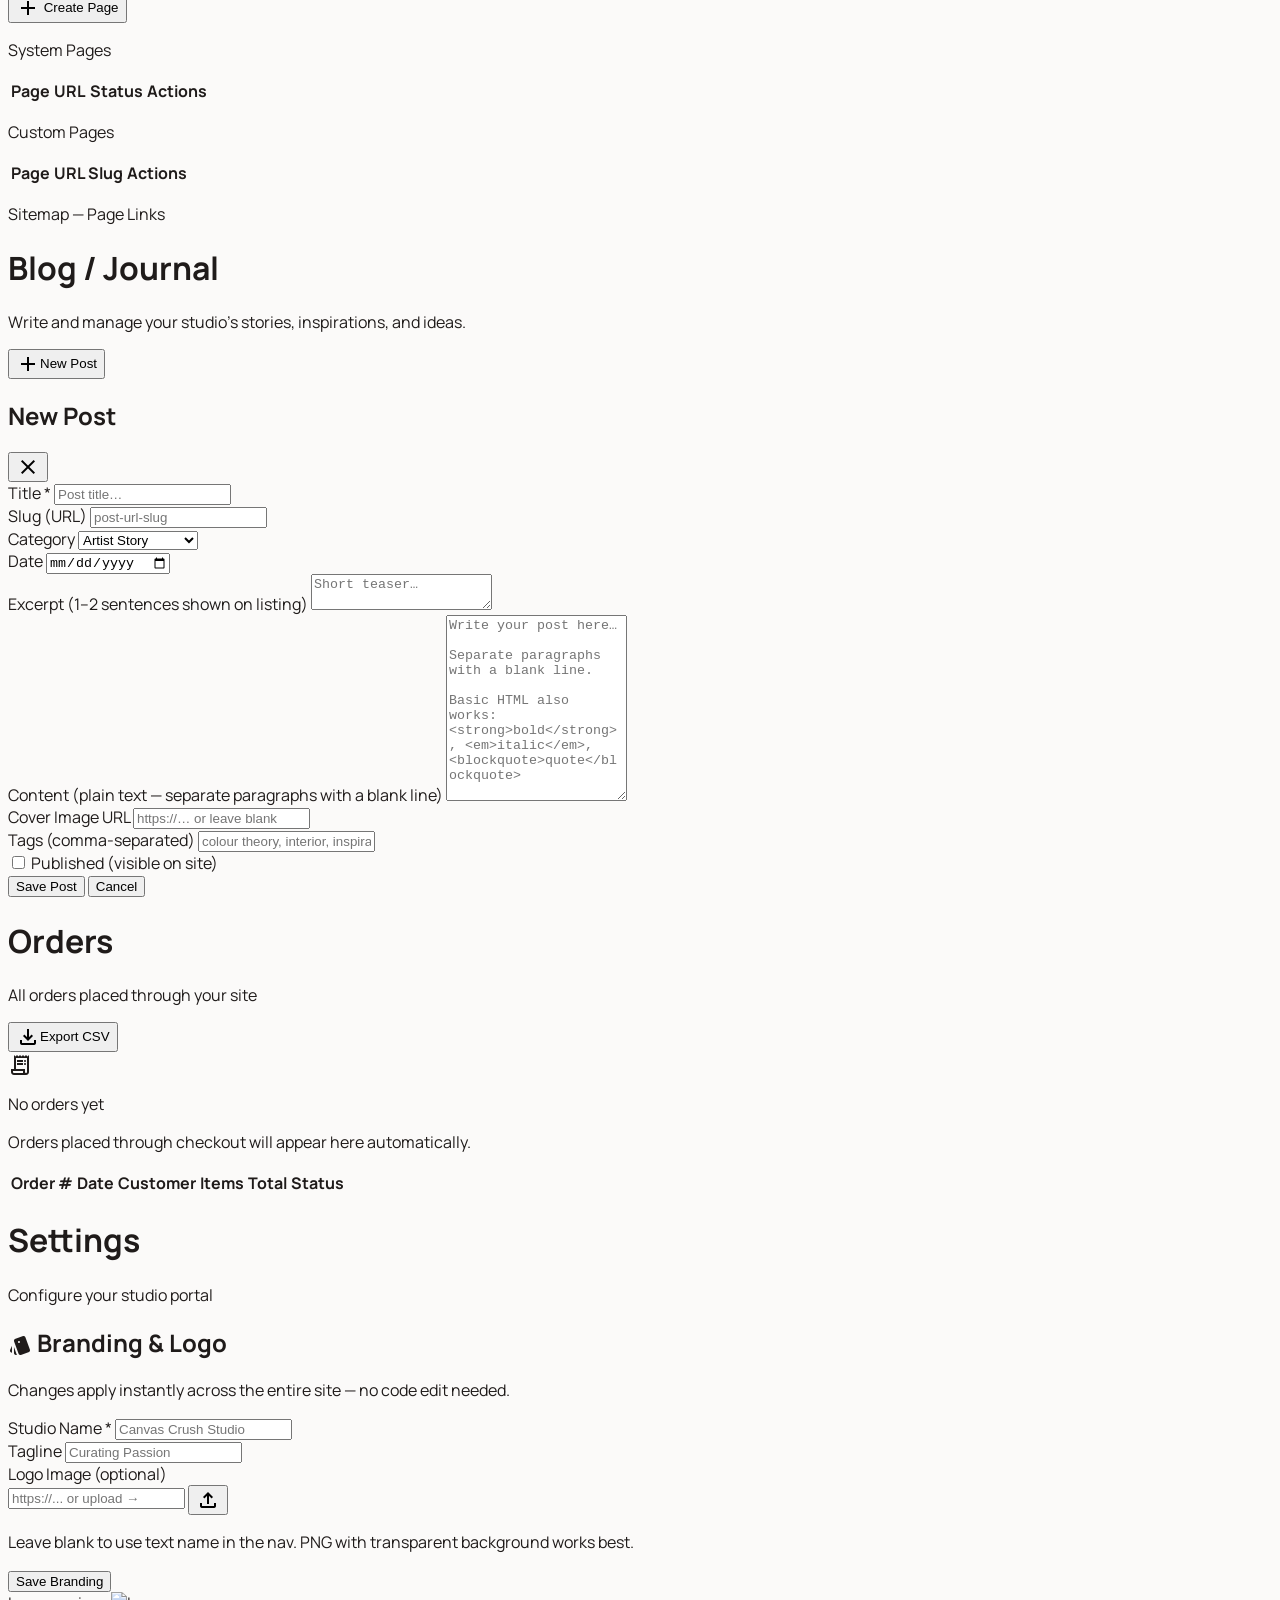
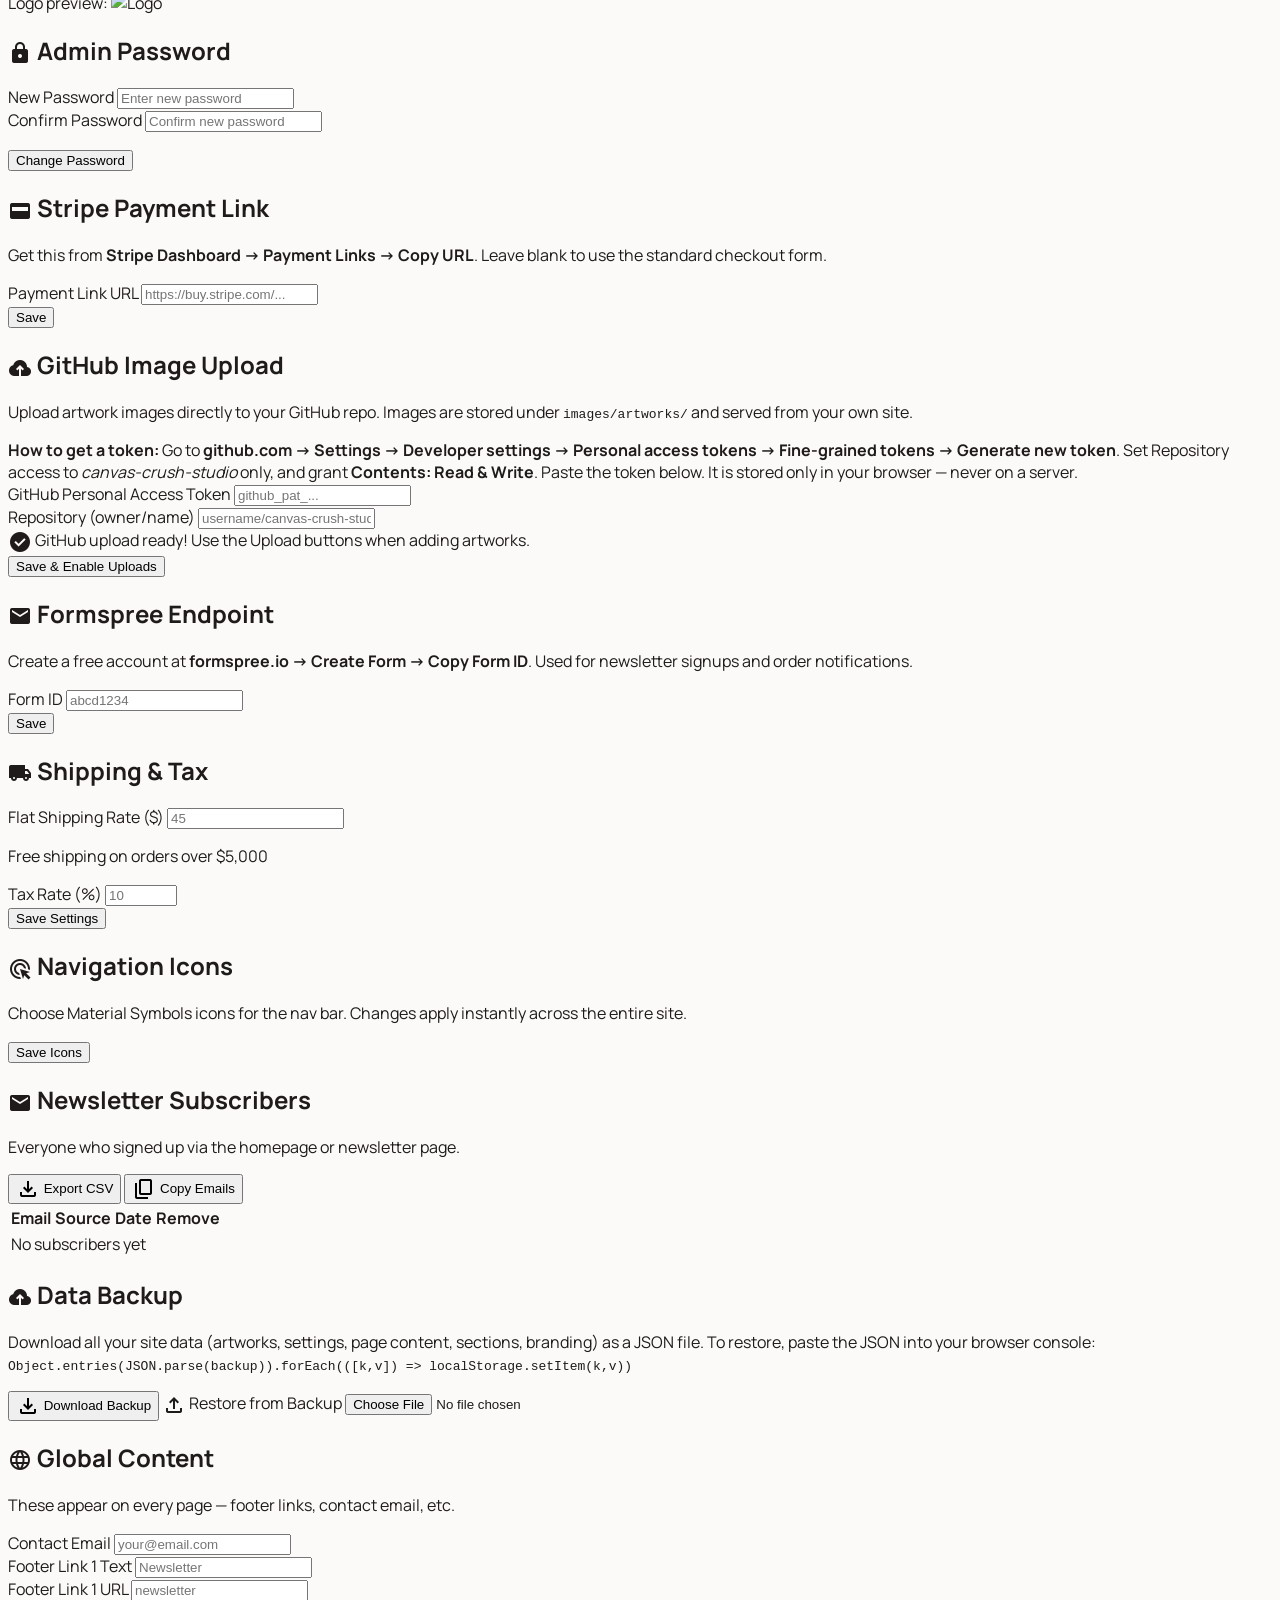
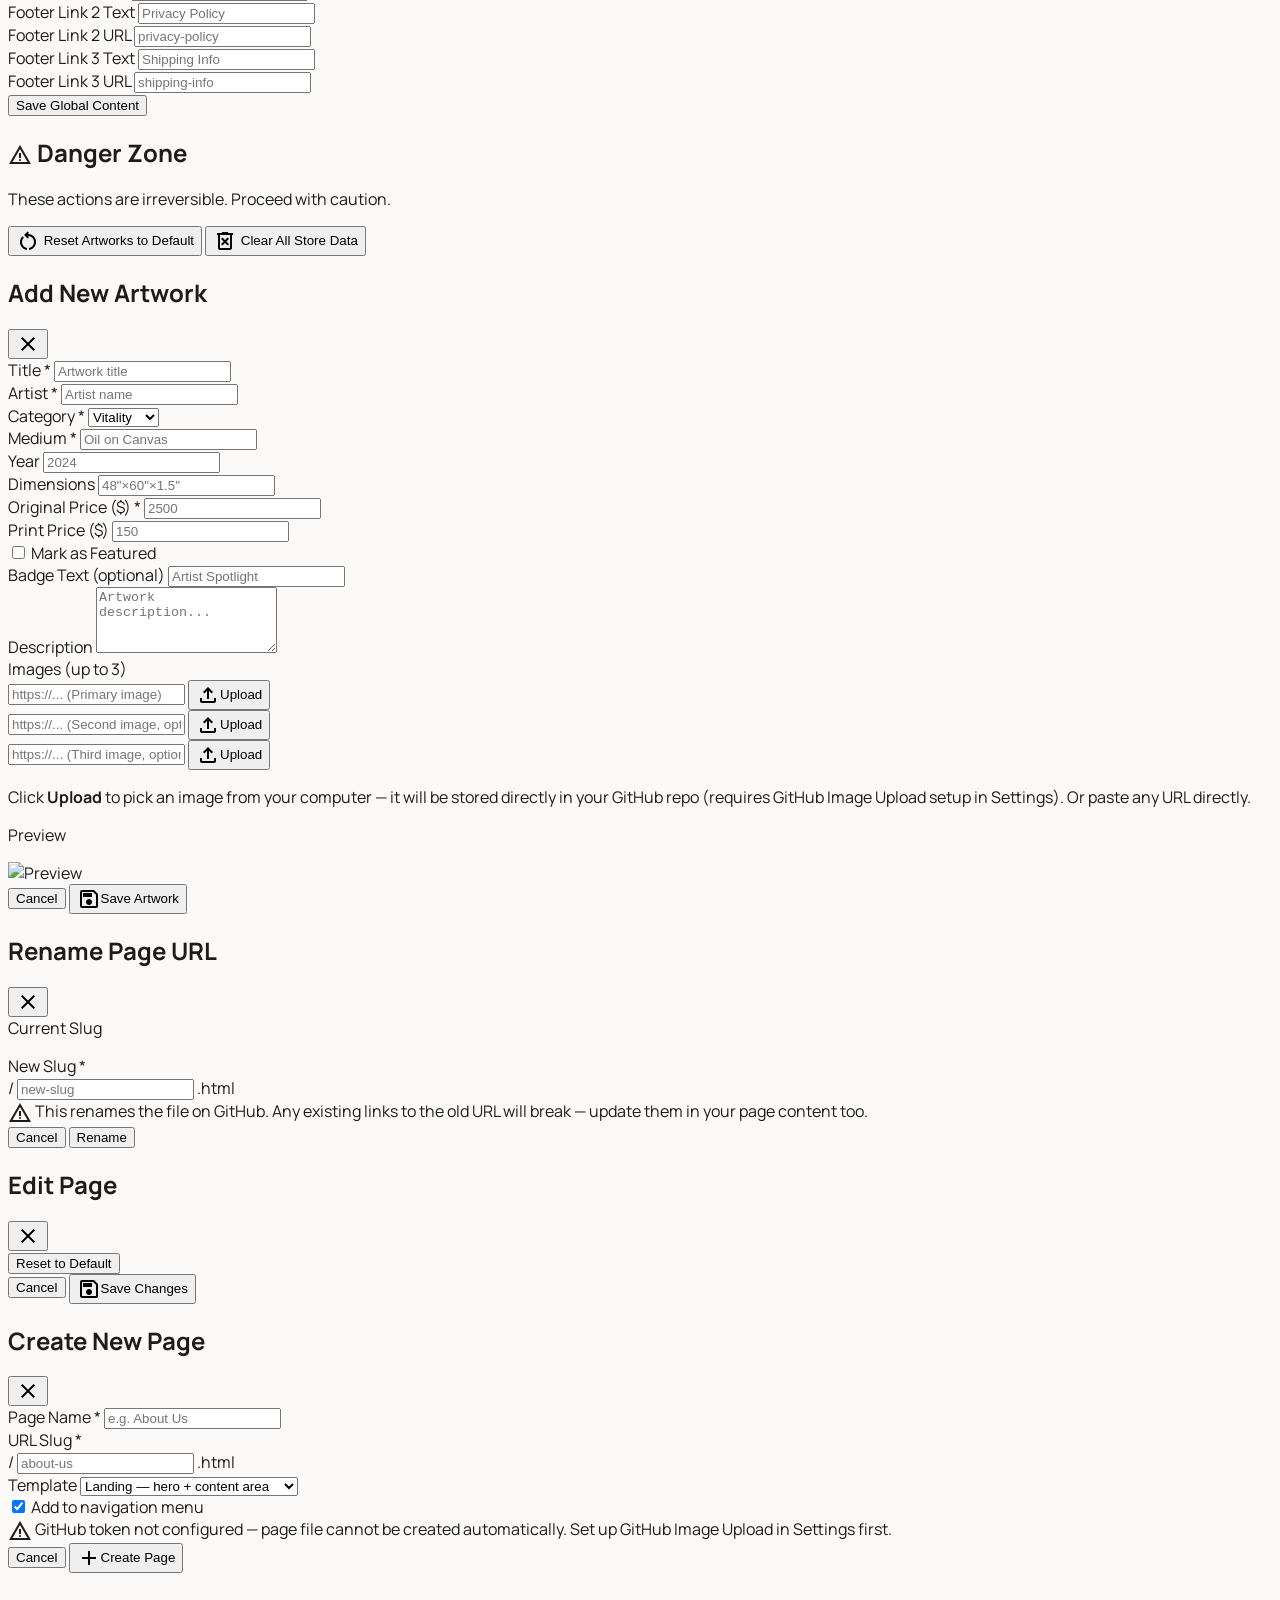
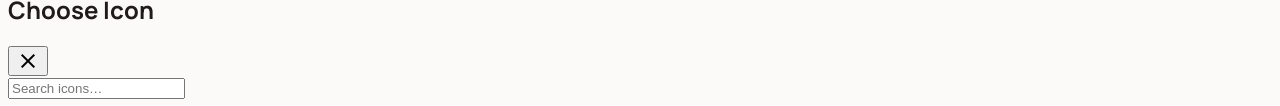
==== commit 9113c36e: "Add blog/journal system with admin CMS Public pages: - blog.html: post listing with category filters" ====
--- a/admin/index.html
+++ b/admin/index.html
@@ -108,6 +108,10 @@
           <span class="material-symbols-outlined text-base">web</span>
           <span class="hidden md:block">Pages</span>
         </button>
+        <button onclick="showTab('blog')" id="nav-blog" class="tab-nav-item px-4 py-2 rounded-lg font-label font-bold text-sm transition-all hover:bg-surface-container-high text-on-surface-variant flex items-center gap-2">
+          <span class="material-symbols-outlined text-base">article</span>
+          <span class="hidden md:block">Blog</span>
+        </button>
         <button onclick="showTab('orders')" id="nav-orders" class="tab-nav-item px-4 py-2 rounded-lg font-label font-bold text-sm transition-all hover:bg-surface-container-high text-on-surface-variant flex items-center gap-2">
           <span class="material-symbols-outlined text-base">receipt_long</span>
           <span class="hidden md:block">Orders</span>
@@ -515,6 +519,82 @@
   </div>
 
   <!-- ── ORDERS TAB ── -->
+  <!-- ── Blog Tab ─────────────────────────────────────────────────────────── -->
+  <div id="tab-blog" class="hidden flex-grow px-4 md:px-8 py-8 max-w-screen-xl mx-auto w-full">
+    <div class="flex flex-col md:flex-row md:items-center justify-between gap-4 mb-8">
+      <div>
+        <h1 class="font-headline text-3xl font-extrabold tracking-tighter">Blog / Journal</h1>
+        <p class="text-on-surface-variant font-light mt-1">Write and manage your studio's stories, inspirations, and ideas.</p>
+      </div>
+      <button onclick="openBlogEditor(null)" class="flex items-center gap-2 px-5 py-3 bg-primary text-white font-label font-bold rounded-xl hover:opacity-90 transition-all">
+        <span class="material-symbols-outlined text-lg">add</span>New Post
+      </button>
+    </div>
+
+    <div id="blog-posts-list" class="space-y-3"></div>
+
+    <!-- Blog editor modal -->
+    <div id="blog-modal-overlay" class="fixed inset-0 bg-black/50 z-50 hidden items-center justify-center p-4" onclick="if(event.target===this)closeBlogEditor()">
+      <div class="bg-white rounded-2xl shadow-2xl w-full max-w-2xl max-h-[90vh] overflow-y-auto" onclick="event.stopPropagation()">
+        <div class="flex items-center justify-between px-8 py-6 border-b border-outline-variant/30">
+          <h2 id="blog-modal-title" class="font-headline text-xl font-bold">New Post</h2>
+          <button onclick="closeBlogEditor()" class="p-2 hover:bg-surface-container-low rounded-lg transition-colors">
+            <span class="material-symbols-outlined">close</span>
+          </button>
+        </div>
+        <div class="px-8 py-6 space-y-5">
+          <input type="hidden" id="blog-edit-id"/>
+          <div>
+            <label class="block text-[10px] font-label font-bold uppercase tracking-widest text-stone-400 mb-2">Title *</label>
+            <input id="blog-title" type="text" class="w-full bg-stone-50 border border-stone-200 rounded-lg px-4 py-3 text-on-surface transition-all" placeholder="Post title…" oninput="autoSlug()"/>
+          </div>
+          <div>
+            <label class="block text-[10px] font-label font-bold uppercase tracking-widest text-stone-400 mb-2">Slug (URL)</label>
+            <input id="blog-slug" type="text" class="w-full bg-stone-50 border border-stone-200 rounded-lg px-4 py-3 text-on-surface font-label text-sm transition-all" placeholder="post-url-slug"/>
+          </div>
+          <div>
+            <label class="block text-[10px] font-label font-bold uppercase tracking-widest text-stone-400 mb-2">Category</label>
+            <select id="blog-category" class="w-full bg-stone-50 border border-stone-200 rounded-lg px-4 py-3 text-on-surface transition-all">
+              <option>Artist Story</option>
+              <option>Art Theory</option>
+              <option>Interior Design</option>
+              <option>Collection Notes</option>
+              <option>Studio Life</option>
+            </select>
+          </div>
+          <div>
+            <label class="block text-[10px] font-label font-bold uppercase tracking-widest text-stone-400 mb-2">Date</label>
+            <input id="blog-date" type="date" class="w-full bg-stone-50 border border-stone-200 rounded-lg px-4 py-3 text-on-surface transition-all"/>
+          </div>
+          <div>
+            <label class="block text-[10px] font-label font-bold uppercase tracking-widest text-stone-400 mb-2">Excerpt (1–2 sentences shown on listing)</label>
+            <textarea id="blog-excerpt" rows="2" class="w-full bg-stone-50 border border-stone-200 rounded-lg px-4 py-3 text-on-surface transition-all resize-none" placeholder="Short teaser…"></textarea>
+          </div>
+          <div>
+            <label class="block text-[10px] font-label font-bold uppercase tracking-widest text-stone-400 mb-2">Content (plain text — separate paragraphs with a blank line)</label>
+            <textarea id="blog-content" rows="12" class="w-full bg-stone-50 border border-stone-200 rounded-lg px-4 py-3 text-on-surface transition-all resize-y font-body text-sm leading-relaxed" placeholder="Write your post here…&#10;&#10;Separate paragraphs with a blank line.&#10;&#10;Basic HTML also works: &lt;strong&gt;bold&lt;/strong&gt;, &lt;em&gt;italic&lt;/em&gt;, &lt;blockquote&gt;quote&lt;/blockquote&gt;"></textarea>
+          </div>
+          <div>
+            <label class="block text-[10px] font-label font-bold uppercase tracking-widest text-stone-400 mb-2">Cover Image URL</label>
+            <input id="blog-cover" type="text" class="w-full bg-stone-50 border border-stone-200 rounded-lg px-4 py-3 text-on-surface transition-all" placeholder="https://… or leave blank"/>
+          </div>
+          <div>
+            <label class="block text-[10px] font-label font-bold uppercase tracking-widest text-stone-400 mb-2">Tags (comma-separated)</label>
+            <input id="blog-tags" type="text" class="w-full bg-stone-50 border border-stone-200 rounded-lg px-4 py-3 text-on-surface transition-all" placeholder="colour theory, interior, inspiration"/>
+          </div>
+          <label class="flex items-center gap-3 cursor-pointer">
+            <input type="checkbox" id="blog-published" class="accent-primary w-4 h-4"/>
+            <span class="font-label font-bold text-sm">Published (visible on site)</span>
+          </label>
+        </div>
+        <div class="flex gap-3 px-8 py-6 border-t border-outline-variant/30">
+          <button onclick="saveBlogPost()" class="flex-1 py-3 bg-primary text-white font-label font-bold rounded-xl hover:opacity-90 transition-all">Save Post</button>
+          <button onclick="closeBlogEditor()" class="px-6 py-3 border border-stone-200 rounded-xl font-label font-bold text-on-surface-variant hover:bg-surface-container-low transition-all">Cancel</button>
+        </div>
+      </div>
+    </div>
+  </div>
+
   <div id="tab-orders" class="hidden flex-grow px-4 md:px-8 py-8 max-w-screen-xl mx-auto w-full">
     <div class="flex flex-col md:flex-row md:items-center justify-between gap-4 mb-8">
       <div>
@@ -1238,7 +1318,7 @@
 
 // ─── Tabs ────────────────────────────────────────────────────────────────────
 function showTab(tab) {
-  ['artworks', 'home', 'pages', 'orders', 'settings'].forEach(t => {
+  ['artworks', 'home', 'pages', 'blog', 'orders', 'settings'].forEach(t => {
     document.getElementById(`tab-${t}`).classList.toggle('hidden', t !== tab);
     document.getElementById(`tab-${t}`).classList.toggle('flex-grow', t === tab);
     const btn = document.getElementById(`nav-${t}`);
@@ -1248,8 +1328,132 @@
   });
   if (tab === 'pages') renderPagesTab();
   if (tab === 'home') loadSectionsForm();
+  if (tab === 'blog') renderBlogTab();
   if (tab === 'orders') renderOrdersTab();
   if (tab === 'settings') { loadSettings(); loadGlobalContent(); renderSubscribersTable(); }
+}
+
+// ─── Blog ─────────────────────────────────────────────────────────────────────
+
+function getBlogPosts() {
+  try { return JSON.parse(localStorage.getItem('ccs_blog_posts') || 'null') || CCS.defaultBlogPosts; } catch(e) { return CCS.defaultBlogPosts; }
+}
+function saveBlogPosts(posts) { localStorage.setItem('ccs_blog_posts', JSON.stringify(posts)); }
+
+function renderBlogTab() {
+  const posts = getBlogPosts().sort((a,b) => new Date(b.date) - new Date(a.date));
+  const el = document.getElementById('blog-posts-list');
+  if (!posts.length) {
+    el.innerHTML = '<p class="text-on-surface-variant font-light text-center py-16">No posts yet. Click "New Post" to get started.</p>';
+    return;
+  }
+  el.innerHTML = posts.map(p => `
+    <div class="flex items-center gap-4 bg-white border border-outline-variant/30 rounded-xl px-6 py-4">
+      <div class="flex-1 min-w-0">
+        <div class="flex items-center gap-2 mb-1">
+          <span class="text-[10px] font-label font-bold uppercase tracking-widest px-2 py-0.5 rounded-full ${p.published ? 'bg-green-50 text-green-700' : 'bg-stone-100 text-stone-500'}">${p.published ? 'Published' : 'Draft'}</span>
+          <span class="text-xs text-stone-400 font-label">${p.category}</span>
+          <span class="text-xs text-stone-300">·</span>
+          <span class="text-xs text-stone-400 font-label">${p.date}</span>
+        </div>
+        <h3 class="font-headline font-bold truncate">${p.title}</h3>
+        <p class="text-xs text-on-surface-variant mt-0.5 truncate">${p.excerpt}</p>
+      </div>
+      <div class="flex items-center gap-2 flex-shrink-0">
+        <a href="../blog-post?slug=${p.slug}" target="_blank" class="p-2 text-stone-400 hover:text-primary transition-colors" title="Preview">
+          <span class="material-symbols-outlined text-base">open_in_new</span>
+        </a>
+        <button onclick="toggleBlogPublished(${p.id})" class="p-2 text-stone-400 hover:text-primary transition-colors" title="${p.published ? 'Unpublish' : 'Publish'}">
+          <span class="material-symbols-outlined text-base">${p.published ? 'visibility_off' : 'visibility'}</span>
+        </button>
+        <button onclick="openBlogEditor(${p.id})" class="p-2 text-stone-400 hover:text-primary transition-colors" title="Edit">
+          <span class="material-symbols-outlined text-base">edit</span>
+        </button>
+        <button onclick="deleteBlogPost(${p.id})" class="p-2 text-stone-400 hover:text-red-500 transition-colors" title="Delete">
+          <span class="material-symbols-outlined text-base">delete</span>
+        </button>
+      </div>
+    </div>
+  `).join('');
+}
+
+function openBlogEditor(id) {
+  const posts = getBlogPosts();
+  const post = id ? posts.find(p => p.id === id) : null;
+  document.getElementById('blog-modal-title').textContent = post ? 'Edit Post' : 'New Post';
+  document.getElementById('blog-edit-id').value = post ? post.id : '';
+  document.getElementById('blog-title').value = post ? post.title : '';
+  document.getElementById('blog-slug').value = post ? post.slug : '';
+  document.getElementById('blog-category').value = post ? post.category : 'Artist Story';
+  document.getElementById('blog-date').value = post ? post.date : new Date().toISOString().split('T')[0];
+  document.getElementById('blog-excerpt').value = post ? post.excerpt : '';
+  document.getElementById('blog-content').value = post ? post.content : '';
+  document.getElementById('blog-cover').value = post ? post.coverImage : '';
+  document.getElementById('blog-tags').value = post ? (post.tags || []).join(', ') : '';
+  document.getElementById('blog-published').checked = post ? post.published : false;
+  const overlay = document.getElementById('blog-modal-overlay');
+  overlay.classList.remove('hidden');
+  overlay.classList.add('flex');
+}
+
+function closeBlogEditor() {
+  const overlay = document.getElementById('blog-modal-overlay');
+  overlay.classList.add('hidden');
+  overlay.classList.remove('flex');
+}
+
+function autoSlug() {
+  const title = document.getElementById('blog-title').value;
+  const existingId = document.getElementById('blog-edit-id').value;
+  if (existingId) return; // don't auto-change slug when editing
+  document.getElementById('blog-slug').value = title.toLowerCase().replace(/[^a-z0-9]+/g,'-').replace(/^-|-$/g,'');
+}
+
+function saveBlogPost() {
+  const title = document.getElementById('blog-title').value.trim();
+  const slug = document.getElementById('blog-slug').value.trim();
+  if (!title || !slug) { showAdminToast('Title and slug are required.'); return; }
+  const posts = getBlogPosts();
+  const editId = document.getElementById('blog-edit-id').value;
+  const tags = document.getElementById('blog-tags').value.split(',').map(t => t.trim()).filter(Boolean);
+  const data = {
+    id: editId ? parseInt(editId) : Date.now(),
+    title,
+    slug,
+    excerpt: document.getElementById('blog-excerpt').value.trim(),
+    content: document.getElementById('blog-content').value.trim(),
+    author: 'Canvas Crush Studio',
+    date: document.getElementById('blog-date').value,
+    category: document.getElementById('blog-category').value,
+    coverImage: document.getElementById('blog-cover').value.trim(),
+    published: document.getElementById('blog-published').checked,
+    tags
+  };
+  if (editId) {
+    const idx = posts.findIndex(p => p.id === parseInt(editId));
+    if (idx > -1) posts[idx] = data; else posts.push(data);
+  } else {
+    posts.push(data);
+  }
+  saveBlogPosts(posts);
+  closeBlogEditor();
+  renderBlogTab();
+  showAdminToast(`"${title}" ${data.published ? 'published' : 'saved as draft'} ✓`);
+}
+
+function toggleBlogPublished(id) {
+  const posts = getBlogPosts();
+  const p = posts.find(p => p.id === id);
+  if (p) { p.published = !p.published; saveBlogPosts(posts); renderBlogTab(); showAdminToast(`"${p.title}" ${p.published ? 'published' : 'set to draft'}`); }
+}
+
+function deleteBlogPost(id) {
+  const posts = getBlogPosts();
+  const p = posts.find(p => p.id === id);
+  if (!p || !confirm(`Delete "${p.title}"? This cannot be undone.`)) return;
+  saveBlogPosts(posts.filter(p => p.id !== id));
+  renderBlogTab();
+  showAdminToast('Post deleted.');
 }
 
 // ─── Home Sections ───────────────────────────────────────────────────────────
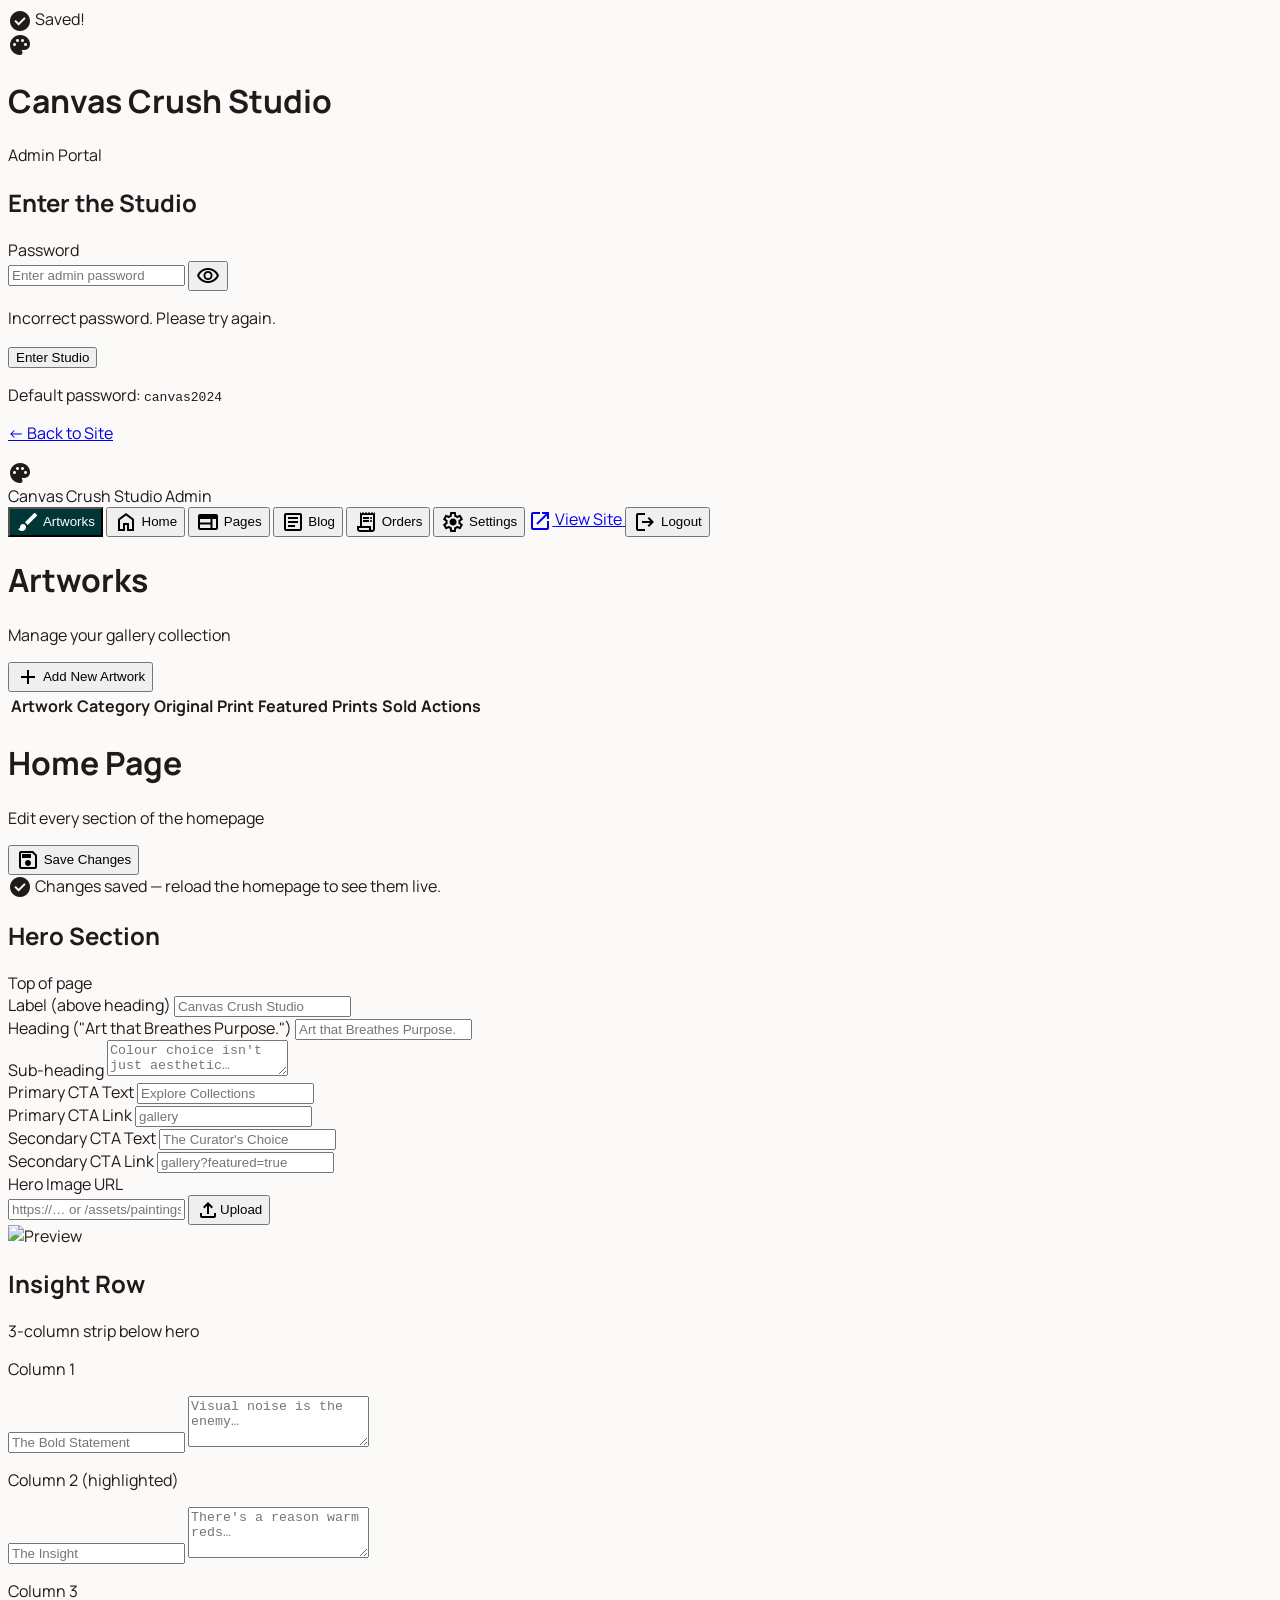
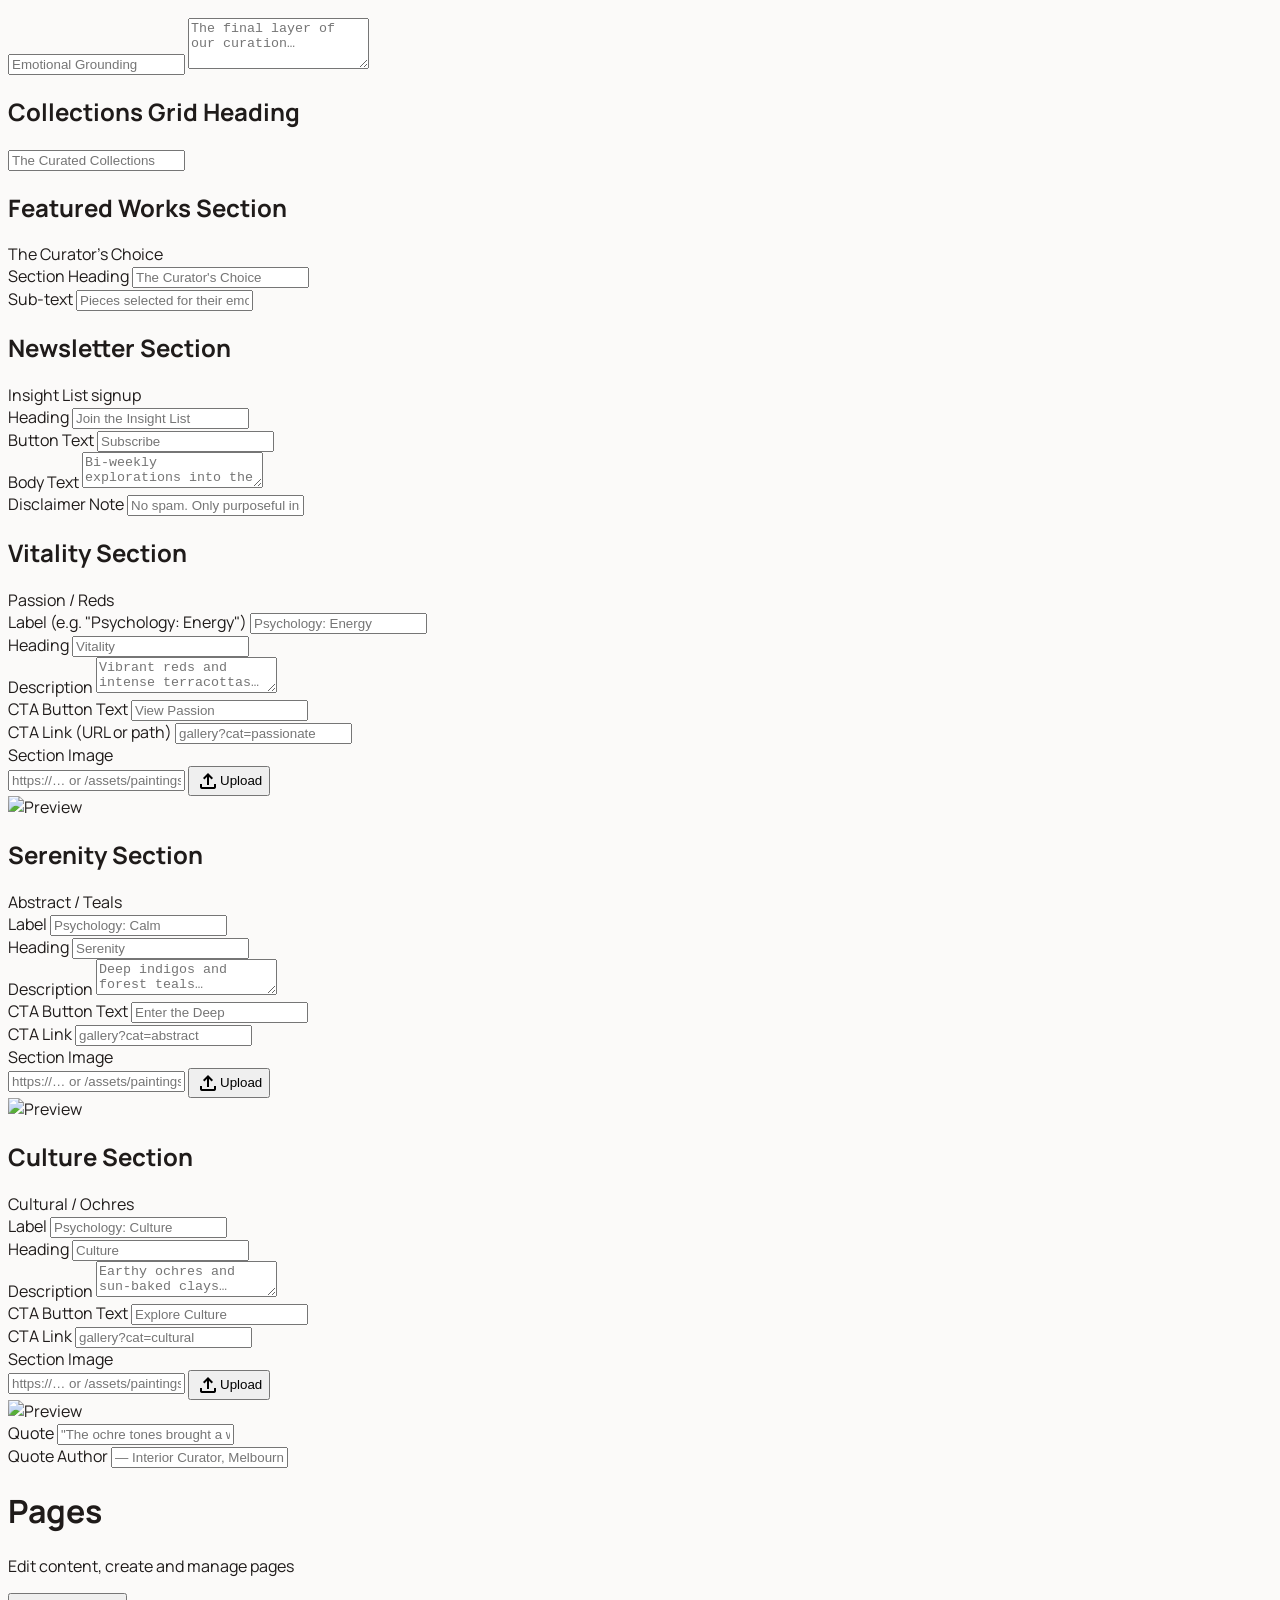
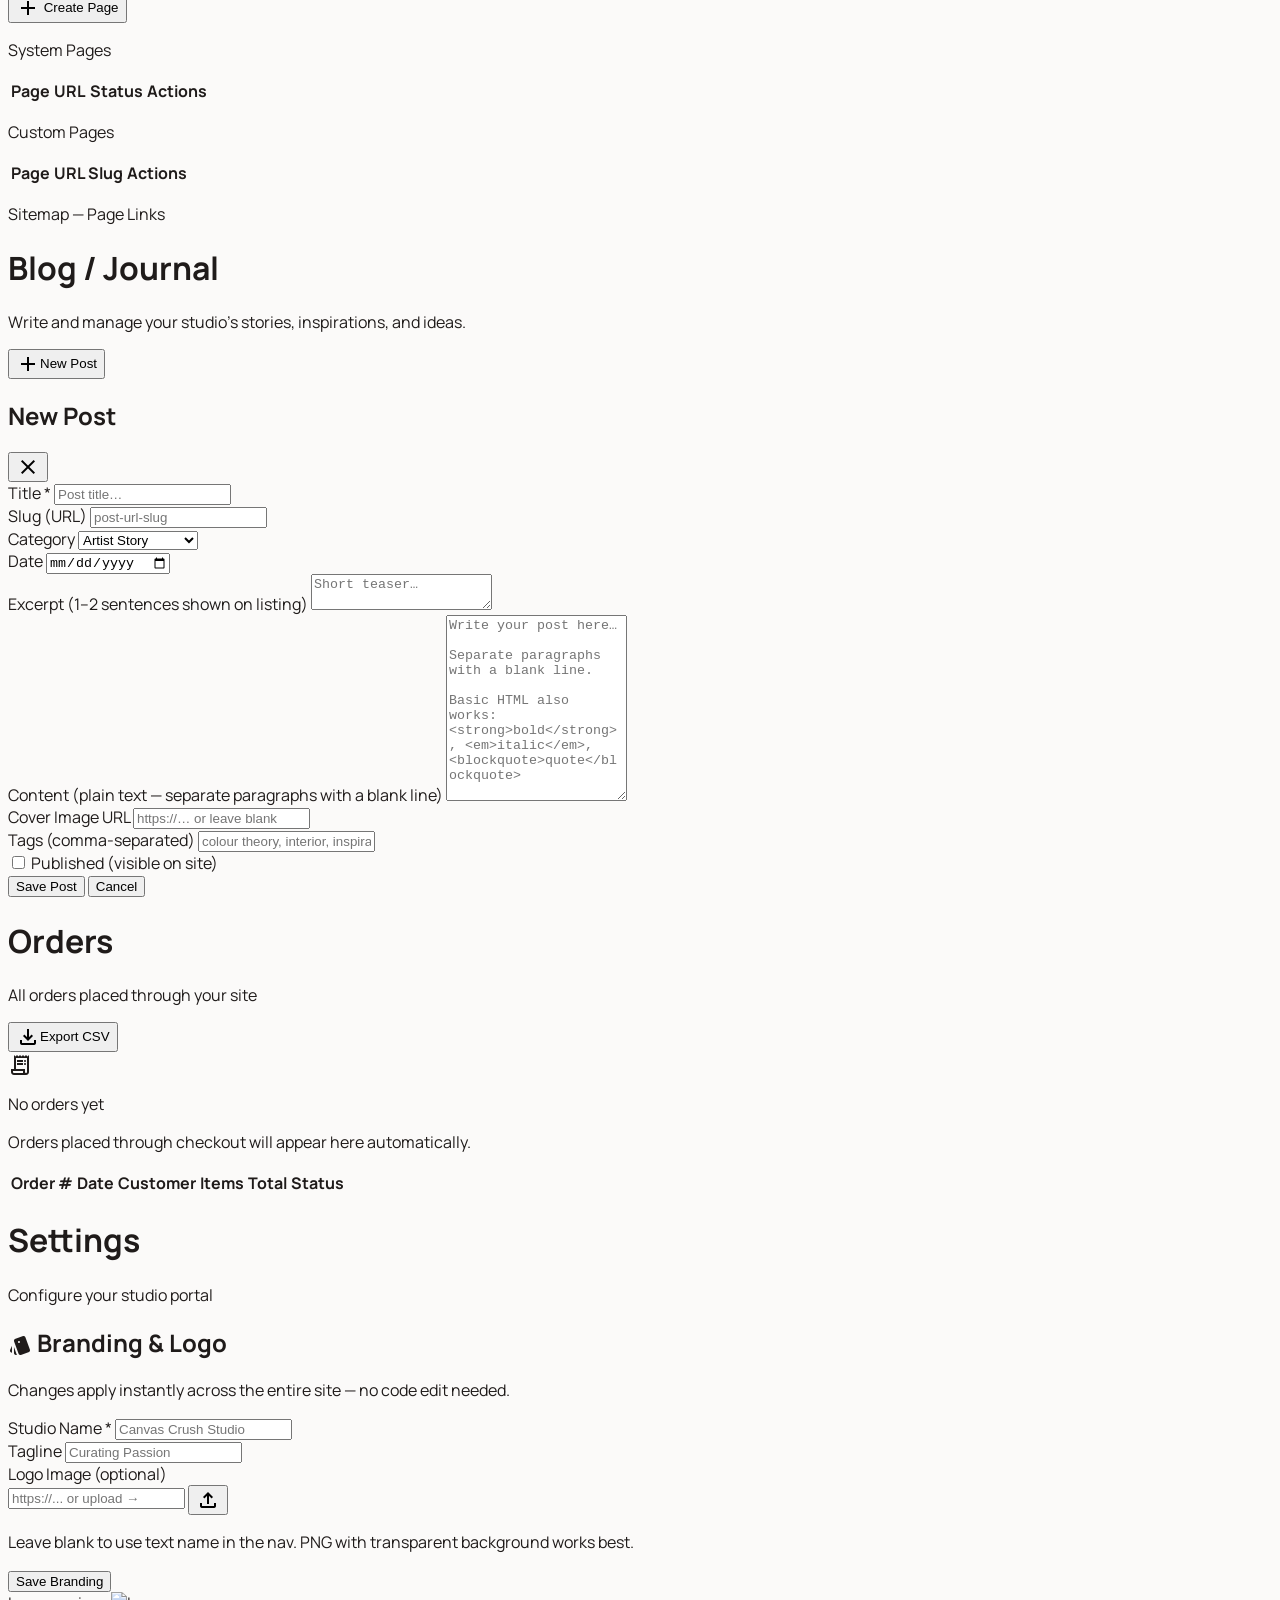
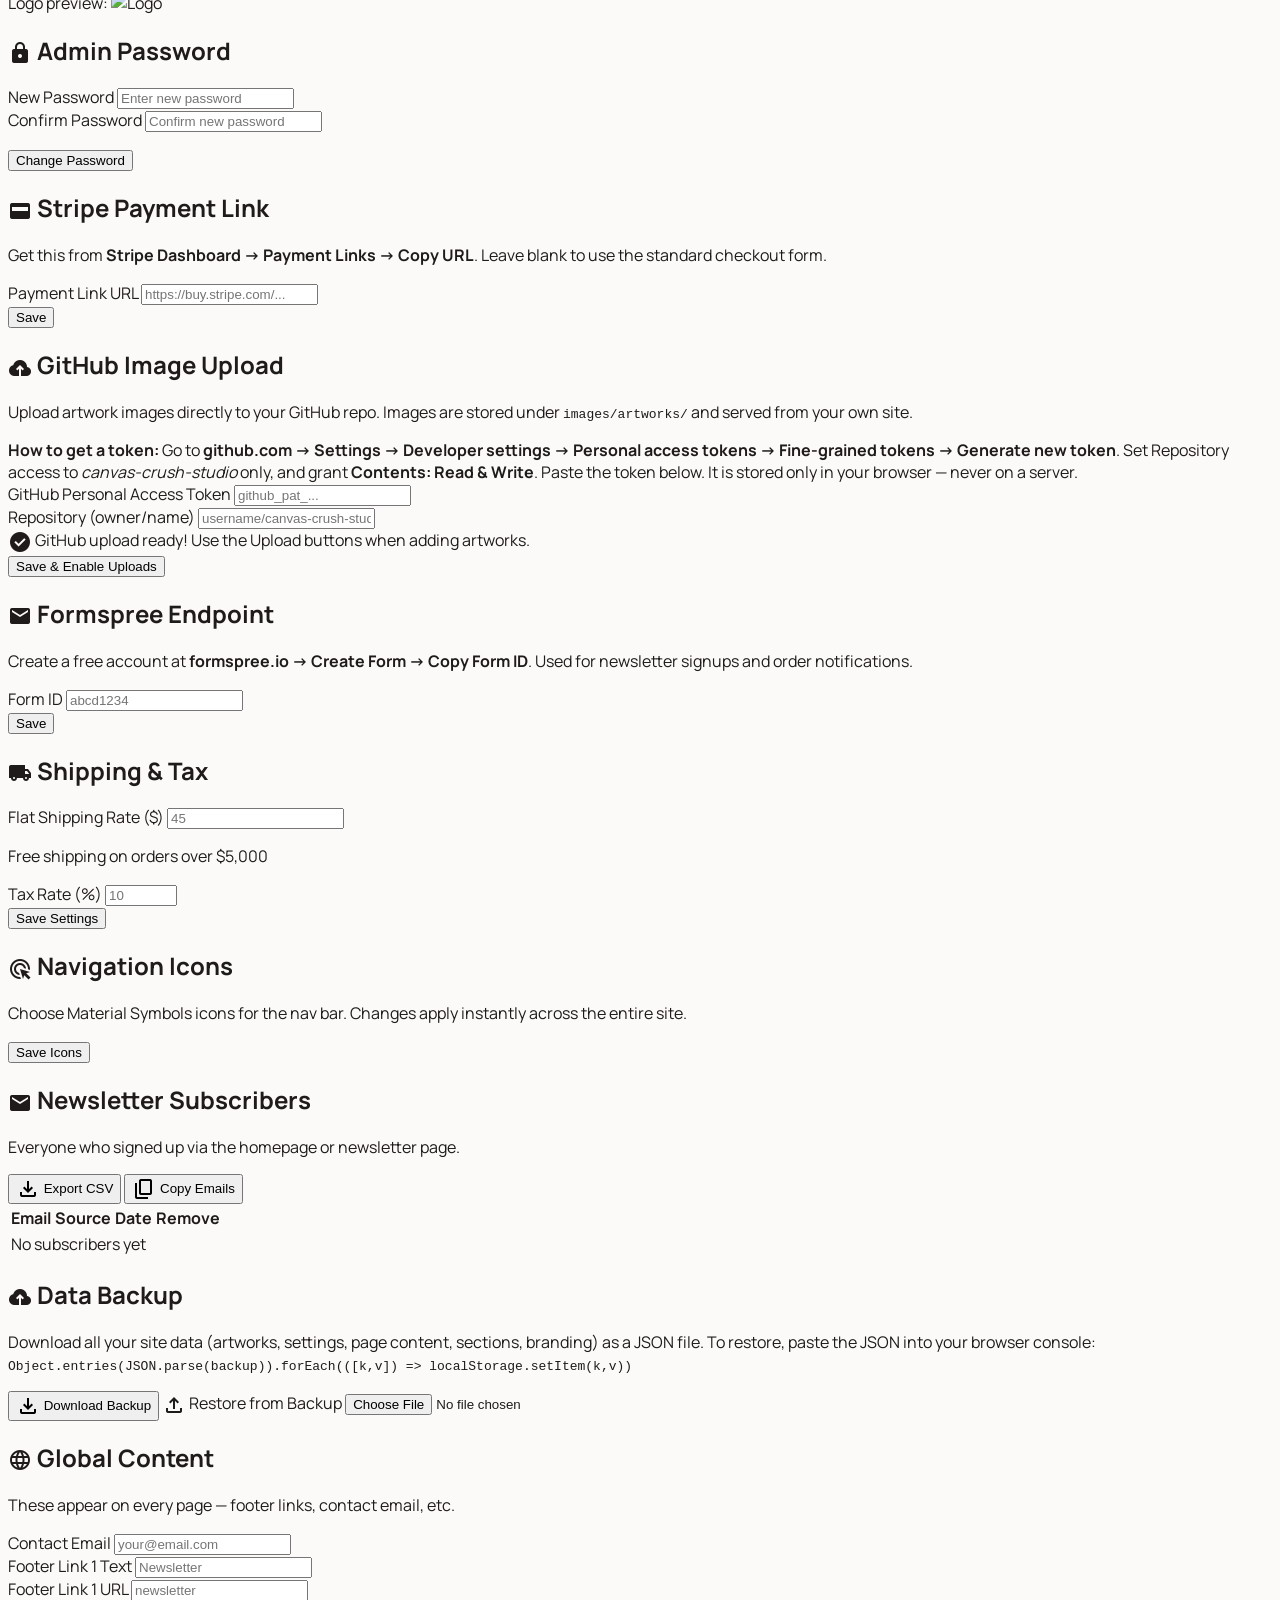
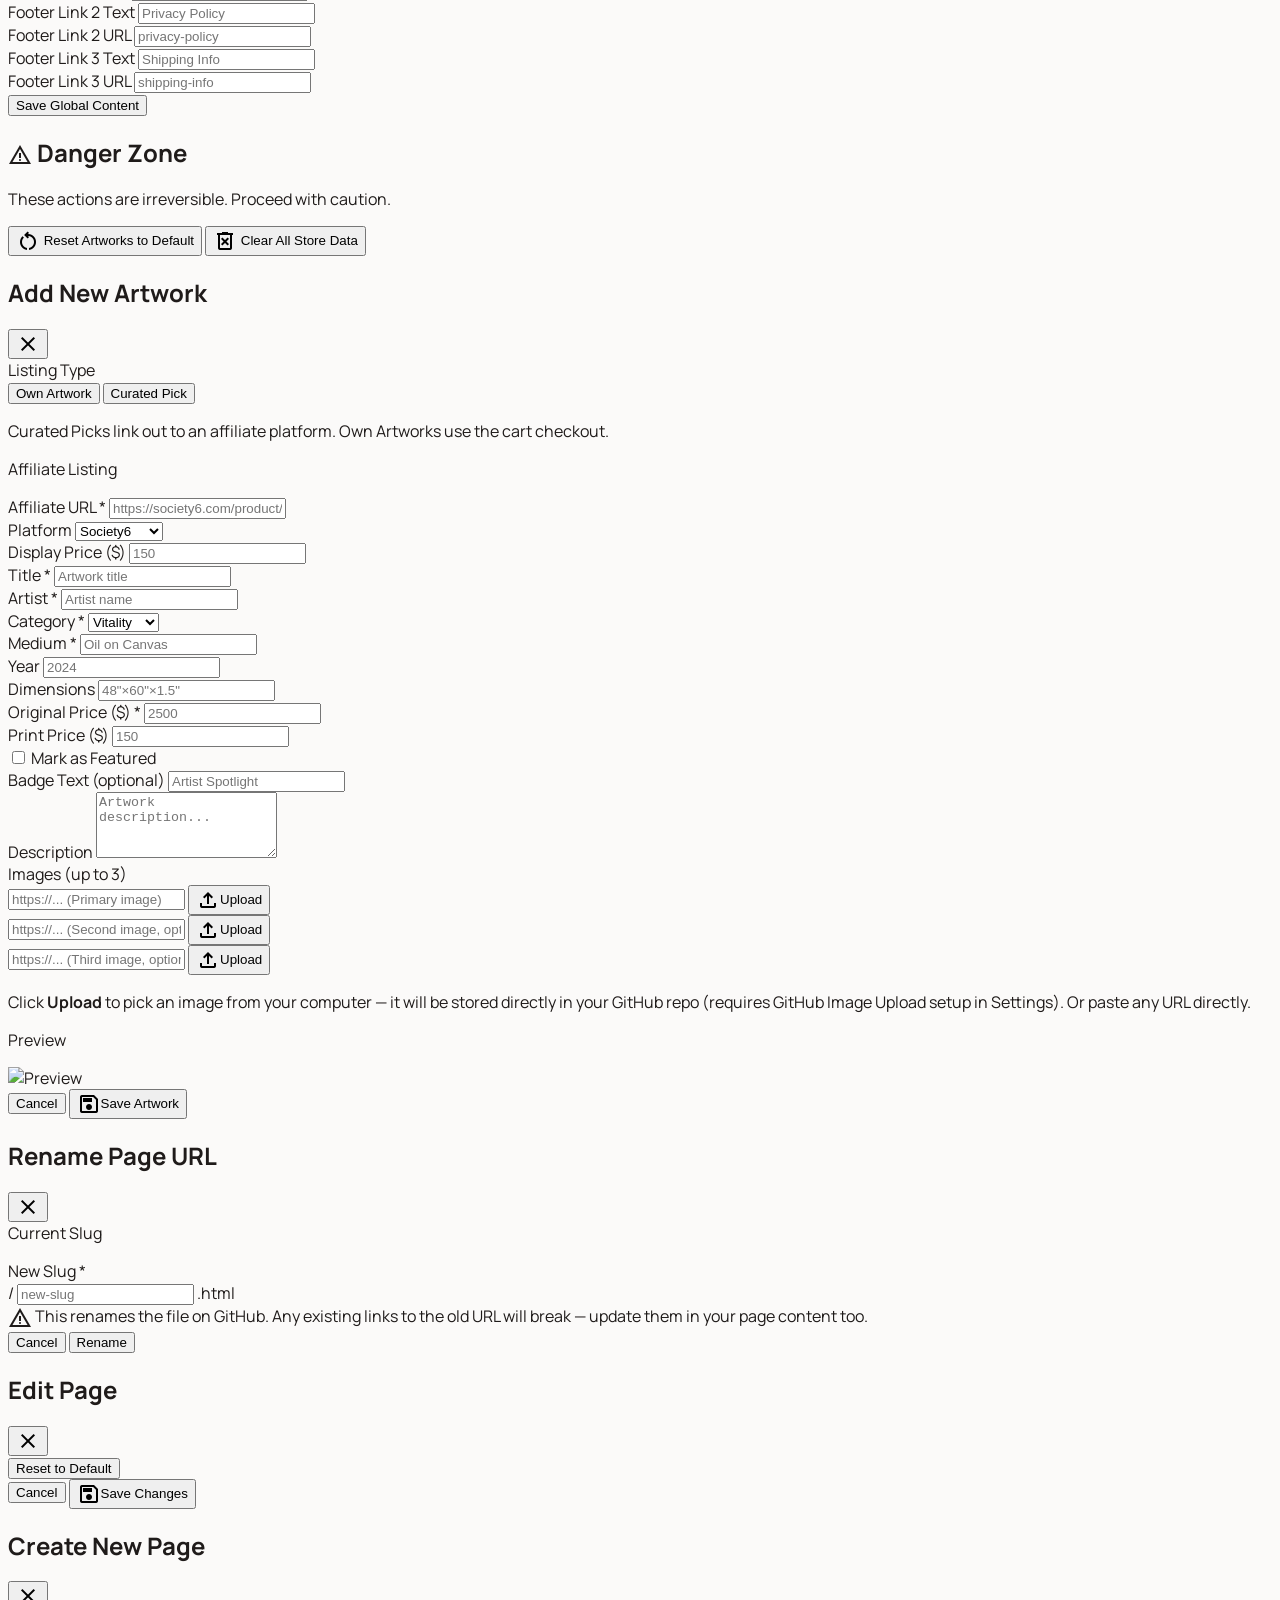
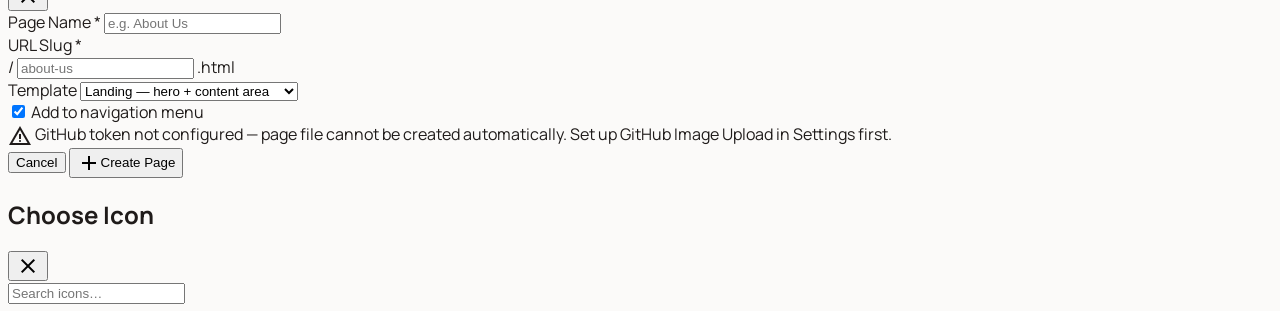
==== commit 9be73e1b: "Implement affiliate/curation pivot across admin and frontend - Admin: listing type toggle (Own Artwo" ====
--- a/admin/index.html
+++ b/admin/index.html
@@ -917,6 +917,44 @@
     </div>
 
     <div class="px-8 py-8 space-y-8 max-h-[70vh] overflow-y-auto">
+
+      <!-- Listing Type -->
+      <div>
+        <label class="block text-[10px] font-label font-bold uppercase tracking-[0.2em] text-stone-400 mb-3">Listing Type</label>
+        <div class="flex gap-3">
+          <button type="button" id="type-btn-own" onclick="setListingType('own')" class="listing-type-btn flex-1 py-3 rounded-lg border-2 border-primary bg-primary text-white font-label font-bold text-sm transition-all">Own Artwork</button>
+          <button type="button" id="type-btn-curated" onclick="setListingType('curated')" class="listing-type-btn flex-1 py-3 rounded-lg border-2 border-stone-200 bg-stone-50 text-stone-500 font-label font-bold text-sm transition-all">Curated Pick</button>
+        </div>
+        <p class="mt-2 text-[10px] text-stone-400 font-label">Curated Picks link out to an affiliate platform. Own Artworks use the cart checkout.</p>
+      </div>
+
+      <!-- Affiliate fields (shown when curated) -->
+      <div id="affiliate-fields" class="hidden space-y-4 p-5 bg-amber-50 border border-amber-200 rounded-xl">
+        <p class="text-[10px] font-label font-bold uppercase tracking-widest text-amber-700">Affiliate Listing</p>
+        <div>
+          <label class="block text-[10px] font-label font-bold uppercase tracking-[0.2em] text-stone-400 mb-2">Affiliate URL *</label>
+          <input id="m-affiliate-url" type="url" class="w-full bg-white border border-stone-200 rounded-lg px-4 py-3 text-on-surface placeholder:text-stone-300 transition-all text-sm" placeholder="https://society6.com/product/..."/>
+        </div>
+        <div class="grid grid-cols-2 gap-4">
+          <div>
+            <label class="block text-[10px] font-label font-bold uppercase tracking-[0.2em] text-stone-400 mb-2">Platform</label>
+            <select id="m-affiliate-source" class="w-full bg-white border border-stone-200 rounded-lg px-4 py-3 text-on-surface transition-all text-sm">
+              <option value="Society6">Society6</option>
+              <option value="Saatchi Art">Saatchi Art</option>
+              <option value="Minted">Minted</option>
+              <option value="Desenio">Desenio</option>
+              <option value="Artfinder">Artfinder</option>
+              <option value="Redbubble">Redbubble</option>
+              <option value="Other">Other</option>
+            </select>
+          </div>
+          <div>
+            <label class="block text-[10px] font-label font-bold uppercase tracking-[0.2em] text-stone-400 mb-2">Display Price ($)</label>
+            <input id="m-affiliate-price" type="number" min="0" class="w-full bg-white border border-stone-200 rounded-lg px-4 py-3 text-on-surface transition-all" placeholder="150"/>
+          </div>
+        </div>
+      </div>
+
       <!-- Basic Info -->
       <div class="grid grid-cols-1 md:grid-cols-2 gap-6">
         <div class="md:col-span-2">
@@ -949,8 +987,8 @@
         </div>
       </div>
 
-      <!-- Pricing -->
-      <div class="grid grid-cols-2 gap-6">
+      <!-- Pricing (own artworks only) -->
+      <div id="own-pricing-fields" class="grid grid-cols-2 gap-6">
         <div>
           <label class="block text-[10px] font-label font-bold uppercase tracking-[0.2em] text-stone-400 mb-2">Original Price ($) *</label>
           <input id="m-original-price" type="number" min="0" class="w-full bg-stone-50 border border-stone-200 rounded-lg px-4 py-3 text-on-surface transition-all" placeholder="2500"/>
@@ -1781,6 +1819,24 @@
 }
 
 // ─── Modal ────────────────────────────────────────────────────────────────────
+let currentListingType = 'own';
+
+function setListingType(type) {
+  currentListingType = type;
+  ['own','curated'].forEach(t => {
+    const btn = document.getElementById(`type-btn-${t}`);
+    if (t === type) {
+      btn.classList.add('border-primary','bg-primary','text-white');
+      btn.classList.remove('border-stone-200','bg-stone-50','text-stone-500');
+    } else {
+      btn.classList.remove('border-primary','bg-primary','text-white');
+      btn.classList.add('border-stone-200','bg-stone-50','text-stone-500');
+    }
+  });
+  document.getElementById('affiliate-fields').classList.toggle('hidden', type !== 'curated');
+  document.getElementById('own-pricing-fields').classList.toggle('hidden', type === 'curated');
+}
+
 function openModal(id) {
   editingId = id;
   const overlay = document.getElementById('modal-overlay');
@@ -1795,20 +1851,24 @@
     title.textContent = 'Edit Artwork';
     const art = CCS.getArtworks().find(a => a.id === id);
     if (!art) return;
+    setListingType(art.type === 'curated' ? 'curated' : 'own');
     document.getElementById('m-title').value = art.title;
     document.getElementById('m-artist').value = art.artist;
     document.getElementById('m-category').value = art.category;
-    document.getElementById('m-medium').value = art.medium;
+    document.getElementById('m-medium').value = art.medium || '';
     document.getElementById('m-year').value = art.year;
-    document.getElementById('m-dimensions').value = art.dimensions;
-    document.getElementById('m-original-price').value = art.originalPrice;
-    document.getElementById('m-print-price').value = art.printPrice;
+    document.getElementById('m-dimensions').value = art.dimensions || '';
+    document.getElementById('m-original-price').value = art.originalPrice || 0;
+    document.getElementById('m-print-price').value = art.printPrice || 0;
     document.getElementById('m-featured').checked = art.featured;
     document.getElementById('m-badge').value = art.badge || '';
-    document.getElementById('m-description').value = art.description;
+    document.getElementById('m-description').value = art.description || '';
     document.getElementById('m-img-1').value = art.images[0] || '';
     document.getElementById('m-img-2').value = art.images[1] || '';
     document.getElementById('m-img-3').value = art.images[2] || '';
+    document.getElementById('m-affiliate-url').value = art.affiliateUrl || '';
+    document.getElementById('m-affiliate-source').value = art.affiliateSource || 'Society6';
+    document.getElementById('m-affiliate-price').value = art.affiliatePrice || '';
     updateImagePreview();
   }
 
@@ -1823,13 +1883,15 @@
 }
 
 function clearModal() {
-  ['m-title','m-artist','m-medium','m-year','m-dimensions','m-original-price','m-print-price','m-badge','m-description','m-img-1','m-img-2','m-img-3'].forEach(id => {
+  ['m-title','m-artist','m-medium','m-year','m-dimensions','m-original-price','m-print-price','m-badge','m-description','m-img-1','m-img-2','m-img-3','m-affiliate-url','m-affiliate-price'].forEach(id => {
     const el = document.getElementById(id);
     if (el) el.value = '';
   });
   document.getElementById('m-featured').checked = false;
   document.getElementById('m-category').value = 'passionate';
+  document.getElementById('m-affiliate-source').value = 'Society6';
   document.getElementById('img-preview-container').classList.add('hidden');
+  setListingType('own');
 }
 
 function updateImagePreview() {
@@ -1847,11 +1909,25 @@
 function saveArtwork() {
   const title = document.getElementById('m-title').value.trim();
   const artist = document.getElementById('m-artist').value.trim();
-  const originalPrice = parseFloat(document.getElementById('m-original-price').value);
-
-  if (!title || !artist || isNaN(originalPrice)) {
-    showAdminToast('Please fill in all required fields (Title, Artist, Original Price)', 'error');
+  const isCurated = currentListingType === 'curated';
+
+  if (!title || !artist) {
+    showAdminToast('Please fill in Title and Artist', 'error');
     return;
+  }
+
+  if (isCurated) {
+    const affiliateUrl = document.getElementById('m-affiliate-url').value.trim();
+    if (!affiliateUrl) {
+      showAdminToast('Please add an affiliate link URL', 'error');
+      return;
+    }
+  } else {
+    const originalPrice = parseFloat(document.getElementById('m-original-price').value);
+    if (isNaN(originalPrice)) {
+      showAdminToast('Please enter an original price', 'error');
+      return;
+    }
   }
 
   const imgs = [
@@ -1868,14 +1944,18 @@
   const artworks = CCS.getArtworks();
   const artData = {
     id: editingId !== null ? editingId : (Math.max(...artworks.map(a => a.id), 0) + 1),
+    type: currentListingType,
     title,
     artist,
     category: document.getElementById('m-category').value,
     medium: document.getElementById('m-medium').value.trim(),
     year: parseInt(document.getElementById('m-year').value) || new Date().getFullYear(),
     dimensions: document.getElementById('m-dimensions').value.trim(),
-    originalPrice,
-    printPrice: parseFloat(document.getElementById('m-print-price').value) || 0,
+    originalPrice: isCurated ? null : (parseFloat(document.getElementById('m-original-price').value) || 0),
+    printPrice: isCurated ? null : (parseFloat(document.getElementById('m-print-price').value) || 0),
+    affiliateUrl: isCurated ? document.getElementById('m-affiliate-url').value.trim() : null,
+    affiliateSource: isCurated ? document.getElementById('m-affiliate-source').value : null,
+    affiliatePrice: isCurated ? (parseFloat(document.getElementById('m-affiliate-price').value) || null) : null,
     featured: document.getElementById('m-featured').checked,
     badge: document.getElementById('m-badge').value.trim() || null,
     description: document.getElementById('m-description').value.trim(),
